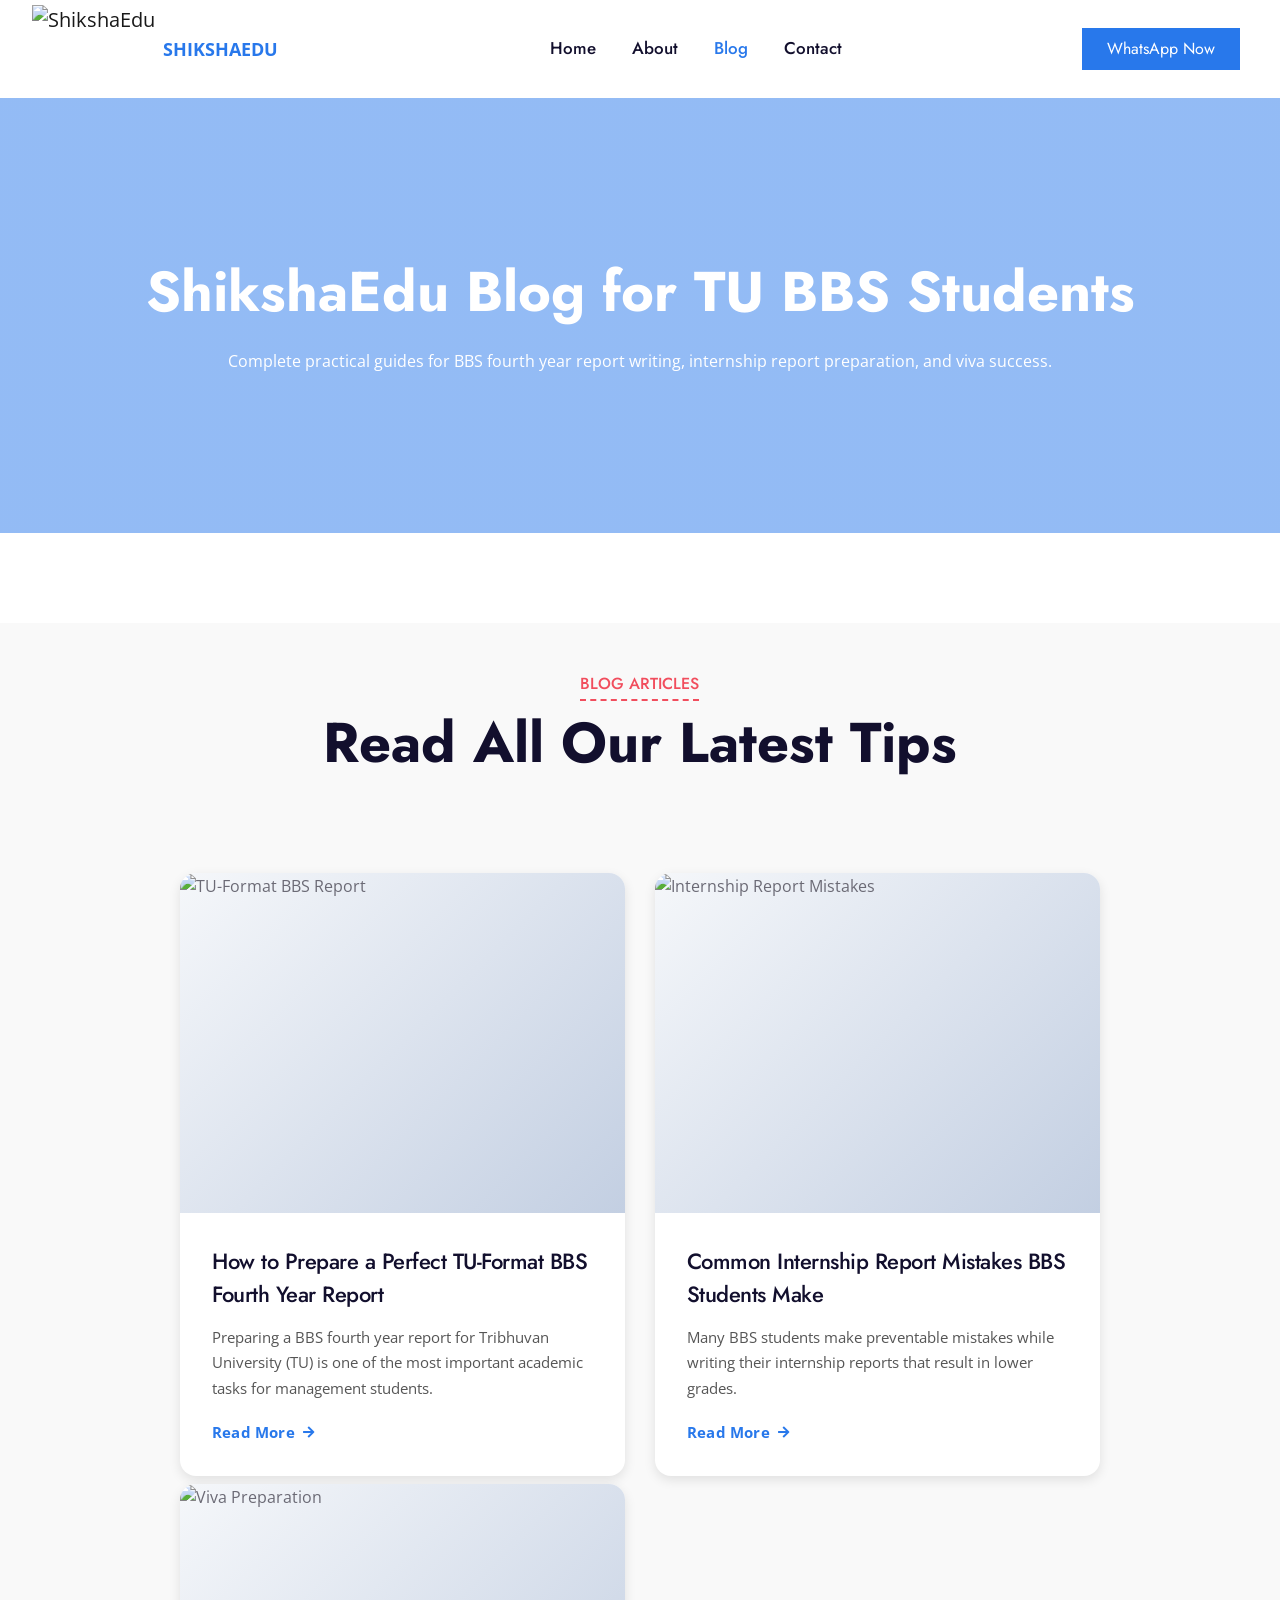
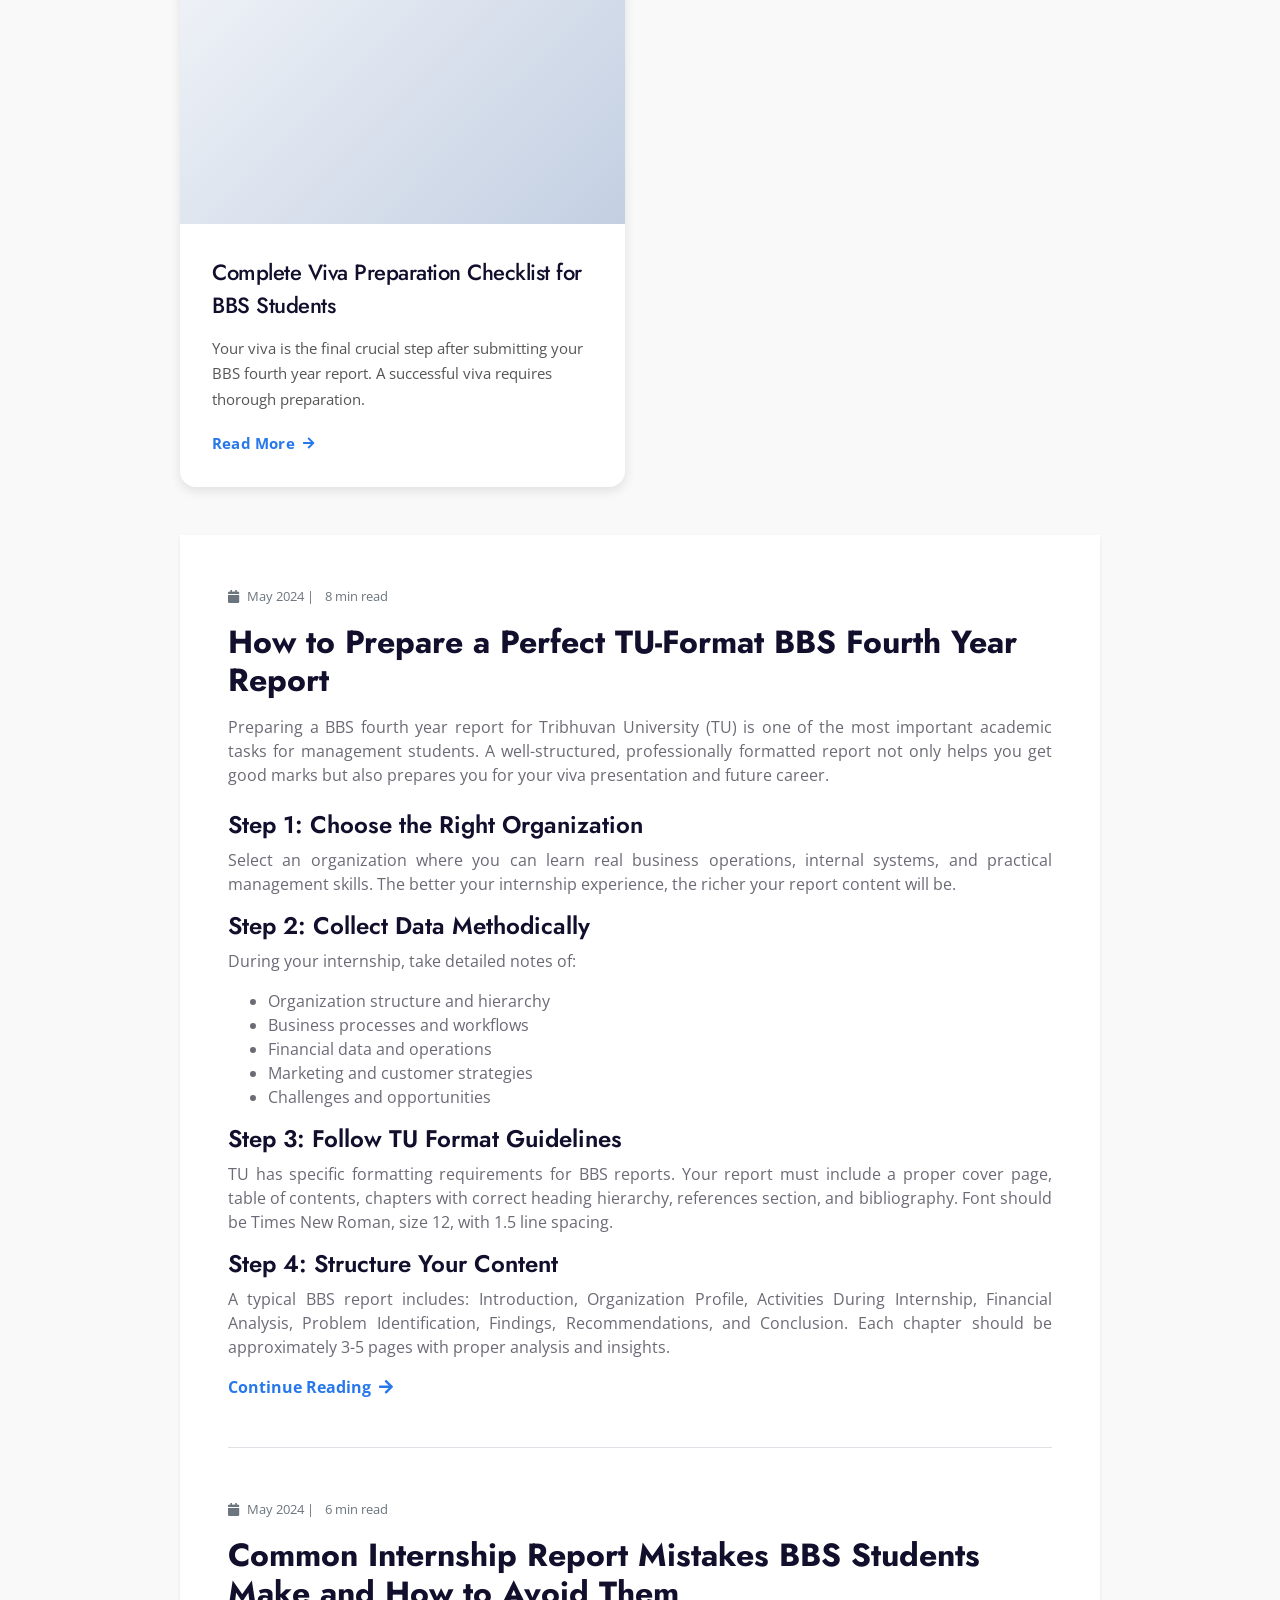
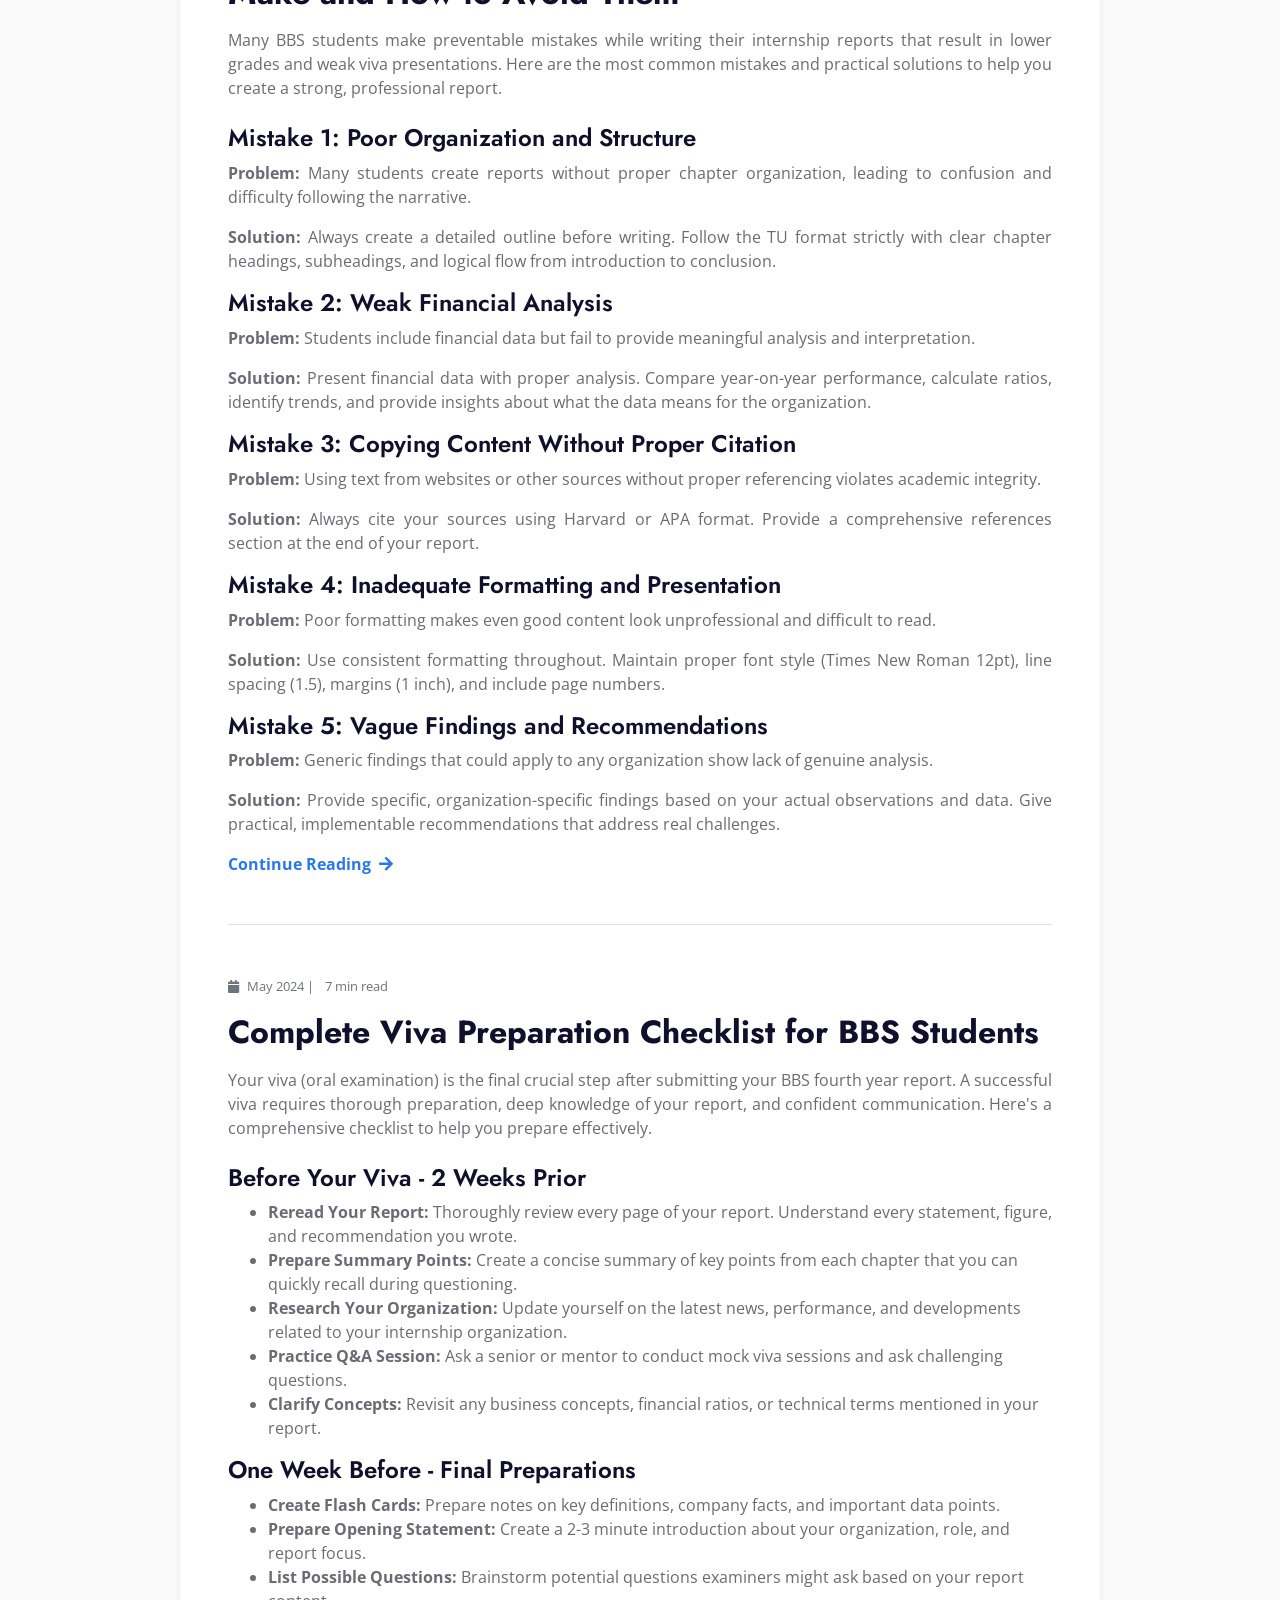
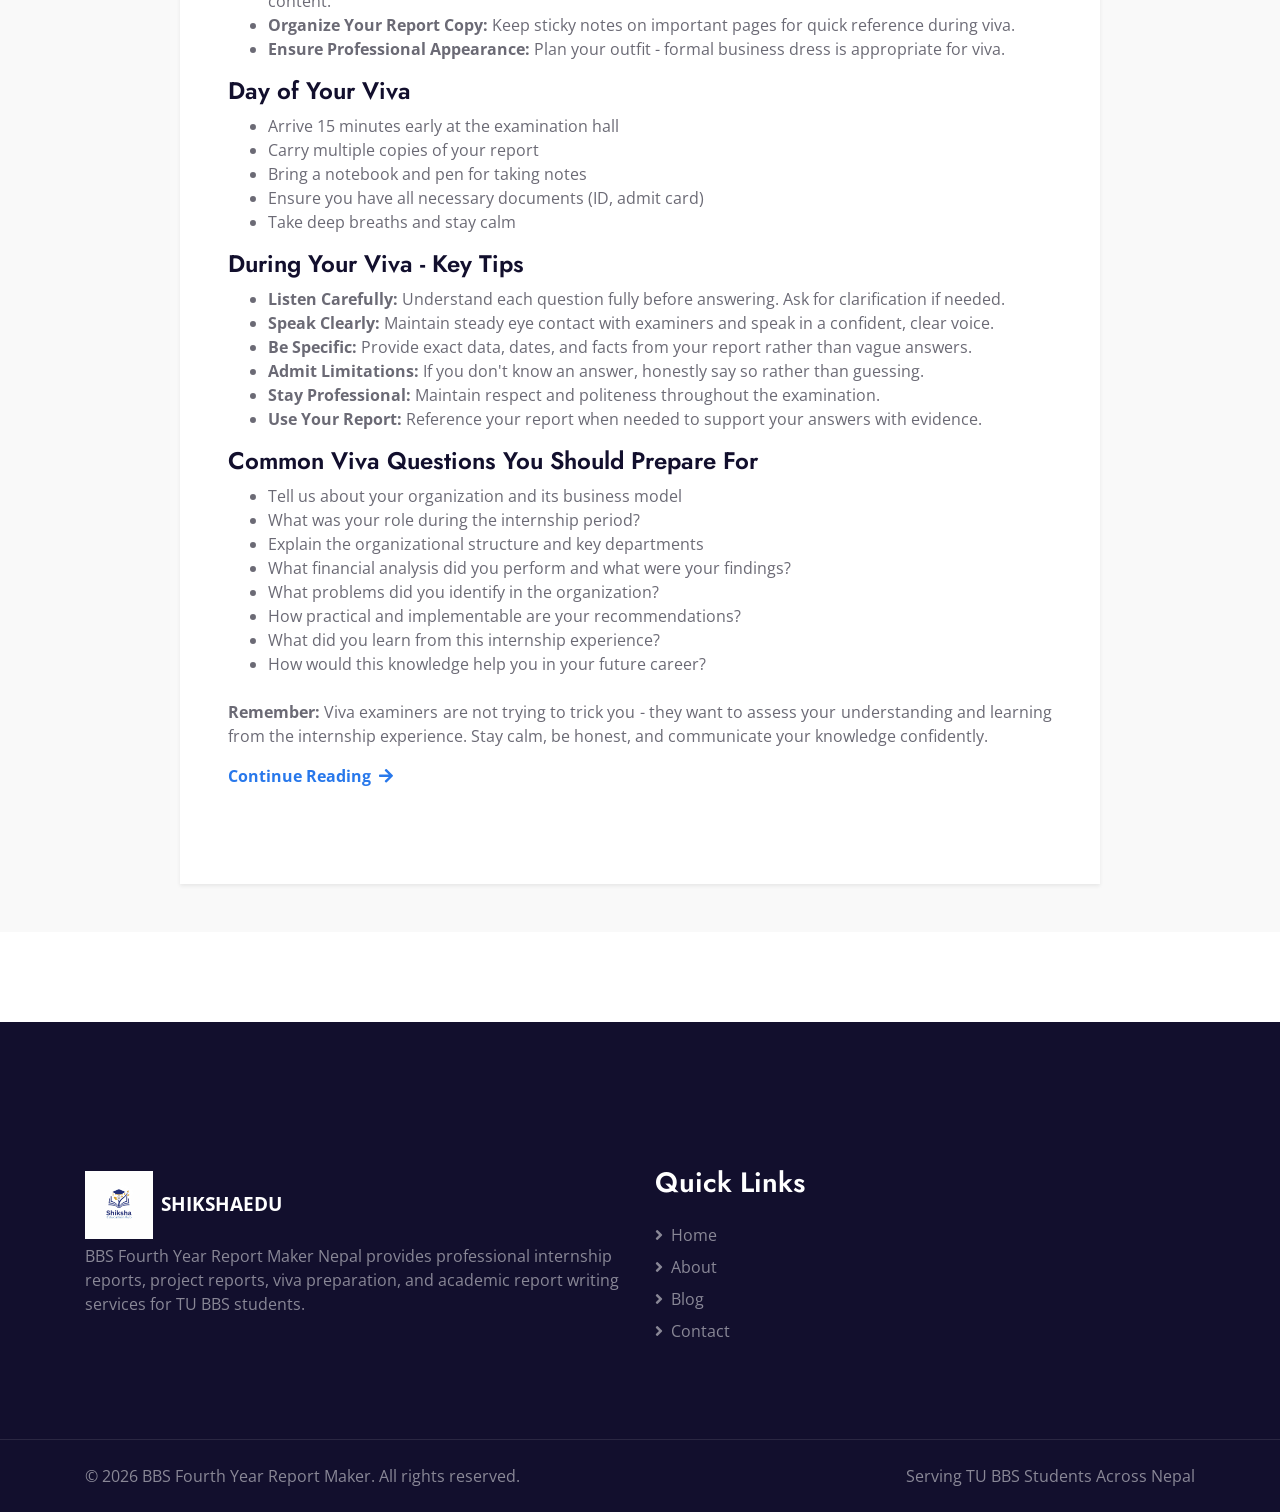
==== blog.html @ a1fc13c3 "first commit" ====
<!DOCTYPE html>
<html lang="en">

<head>
    <meta charset="utf-8">
    <title>Blog - ShikshaEdu BBS Fourth Year Report Maker Nepal</title>
    <meta content="width=device-width, initial-scale=1.0" name="viewport">
    <meta content="BBS blog Nepal, TU BBS report tips, internship report guidance, viva preparation" name="keywords">
    <meta content="Read complete blog guides from ShikshaEdu for TU BBS students: report writing tips, internship report mistakes, and viva preparation checklist." name="description">

    <link href="img/favicon.ico" rel="icon">
    <link rel="preconnect" href="https://fonts.gstatic.com">
    <link href="https://fonts.googleapis.com/css2?family=Jost:wght@500;600;700&family=Open+Sans:wght@400;600&display=swap" rel="stylesheet">
    <link href="https://cdnjs.cloudflare.com/ajax/libs/font-awesome/5.10.0/css/all.min.css" rel="stylesheet">
    <link href="css/style.css" rel="stylesheet">
</head>

<body>
    <div class="container-fluid p-0">
        <nav class="navbar navbar-expand-lg bg-white navbar-light py-0 py-lg-0 px-lg-4">
            <a href="index.html" class="navbar-brand ml-lg-2 d-flex align-items-center">
                <img src="logo.jpeg" alt="ShikshaEdu" style="height:88px;">
                <span class="ml-2 d-none d-sm-inline-block text-uppercase text-primary font-weight-bold" style="font-size:1.15rem;">ShikshaEdu</span>
            </a>
            <button type="button" class="navbar-toggler" data-toggle="collapse" data-target="#navbarCollapse">
                <span class="navbar-toggler-icon"></span>
            </button>
            <div class="collapse navbar-collapse justify-content-between px-lg-3" id="navbarCollapse">
                <div class="navbar-nav mx-auto py-0">
                    <a href="index.html" class="nav-item nav-link">Home</a>
                    <a href="about.html" class="nav-item nav-link">About</a>
                    <a href="blog.html" class="nav-item nav-link active">Blog</a>
                    <a href="contact.html" class="nav-item nav-link">Contact</a>
                </div>
                <a href="https://wa.me/97798xxxxxxxx" class="btn btn-primary py-2 px-4 d-none d-lg-block">WhatsApp Now</a>
            </div>
        </nav>
    </div>

    <div class="jumbotron jumbotron-fluid position-relative overlay-bottom" style="margin-bottom: 90px;">
        <div class="container text-center my-5 py-5">
            <h1 class="text-white display-4 mb-4">ShikshaEdu Blog for TU BBS Students</h1>
            <p class="text-white mb-0">Complete practical guides for BBS fourth year report writing, internship report preparation, and viva success.</p>
        </div>
    </div>

    <!-- Featured Blog Section -->
    
                  

    <!-- Full Blog Articles Section -->
    <div class="container-fluid py-5" style="background-color: #f9f9f9;">
        <div class="container">
            <div class="row mb-5">
                <div class="col-lg-10 mx-auto">
                    <div class="section-title text-center position-relative mb-5">
                        <h6 class="d-inline-block position-relative text-secondary text-uppercase pb-2">Blog Articles</h6>
                        <h1 class="display-4">Read All Our Latest Tips</h1>
                    </div>
                </div>
            </div>

            <!-- Blog Preview Cards Section -->
            <div class="row mb-5">
                <div class="col-lg-10 mx-auto">
                    <div class="row g-4">
                        <div class="col-md-6 col-lg-6">
                            <div class="blog-card">
                                <div class="blog-card-img-wrapper">
                                    <img class="img-fluid" src="img/feature.jpg" alt="TU-Format BBS Report">
                                </div>
                                <div class="blog-card-content">
                                    <h5 class="blog-card-title">How to Prepare a Perfect TU-Format BBS Fourth Year Report</h5>
                                    <p class="blog-card-desc">Preparing a BBS fourth year report for Tribhuvan University (TU) is one of the most important academic tasks for management students.</p>
                                    <a class="blog-card-link" href="#article1">Read More <i class="fa fa-arrow-right"></i></a>
                                </div>
                            </div>
                        </div>
                        <div class="col-md-6 col-lg-6">
                            <div class="blog-card">
                                <div class="blog-card-img-wrapper">
                                    <img class="img-fluid" src="img/about.jpg" alt="Internship Report Mistakes">
                                </div>
                                <div class="blog-card-content">
                                    <h5 class="blog-card-title">Common Internship Report Mistakes BBS Students Make</h5>
                                    <p class="blog-card-desc">Many BBS students make preventable mistakes while writing their internship reports that result in lower grades.</p>
                                    <a class="blog-card-link" href="#article2">Read More <i class="fa fa-arrow-right"></i></a>
                                </div>
                            </div>
                        </div>
                    </div>
                    <div class="row g-4 mt-2">
                        <div class="col-md-6 col-lg-6">
                            <div class="blog-card">
                                <div class="blog-card-img-wrapper">
                                    <img class="img-fluid" src="img/page-header.jpg" alt="Viva Preparation">
                                </div>
                                <div class="blog-card-content">
                                    <h5 class="blog-card-title">Complete Viva Preparation Checklist for BBS Students</h5>
                                    <p class="blog-card-desc">Your viva is the final crucial step after submitting your BBS fourth year report. A successful viva requires thorough preparation.</p>
                                    <a class="blog-card-link" href="#article3">Read More <i class="fa fa-arrow-right"></i></a>
                                </div>
                            </div>
                        </div>
                    </div>
                </div>
            </div>

            <!-- Full Blog Articles Section -->
            <div class="row">
                <div class="col-lg-10 mx-auto">
                    <!-- Blog Block Container -->
                    <div class="bg-white shadow-sm rounded p-5">
                        <!-- Blog Post 1 -->
                        <div class="mb-5 pb-5 border-bottom" id="article1">
                            <article>
                                <div class="mb-3">
                                    <small class="text-muted"><i class="fa fa-calendar mr-2"></i>May 2024 | <i class="fa fa-clock-o mr-2"></i>8 min read</small>
                                </div>
                                <h2 class="mb-3">How to Prepare a Perfect TU-Format BBS Fourth Year Report</h2>
                        <p class="text-justify">Preparing a BBS fourth year report for Tribhuvan University (TU) is one of the most important academic tasks for management students. A well-structured, professionally formatted report not only helps you get good marks but also prepares you for your viva presentation and future career.</p>
                        
                        <h4 class="mt-4 mb-2">Step 1: Choose the Right Organization</h4>
                        <p class="text-justify">Select an organization where you can learn real business operations, internal systems, and practical management skills. The better your internship experience, the richer your report content will be.</p>
                        
                        <h4 class="mb-2">Step 2: Collect Data Methodically</h4>
                        <p class="text-justify">During your internship, take detailed notes of:</p>
                        <ul>
                            <li>Organization structure and hierarchy</li>
                            <li>Business processes and workflows</li>
                            <li>Financial data and operations</li>
                            <li>Marketing and customer strategies</li>
                            <li>Challenges and opportunities</li>
                        </ul>
                        
                        <h4 class="mb-2">Step 3: Follow TU Format Guidelines</h4>
                        <p class="text-justify">TU has specific formatting requirements for BBS reports. Your report must include a proper cover page, table of contents, chapters with correct heading hierarchy, references section, and bibliography. Font should be Times New Roman, size 12, with 1.5 line spacing.</p>
                        
                        <h4 class="mb-2">Step 4: Structure Your Content</h4>
                        <p class="text-justify">A typical BBS report includes: Introduction, Organization Profile, Activities During Internship, Financial Analysis, Problem Identification, Findings, Recommendations, and Conclusion. Each chapter should be approximately 3-5 pages with proper analysis and insights.</p>
                        
                                <a href="#" class="text-primary font-weight-bold">Continue Reading <i class="fa fa-arrow-right ml-1"></i></a>
                            </article>
                        </div>

                        <!-- Blog Post 2 -->
                        <div class="mb-5 pb-5 border-bottom" id="article2">
                            <article>
                                <div class="mb-3">
                            <small class="text-muted"><i class="fa fa-calendar mr-2"></i>May 2024 | <i class="fa fa-clock-o mr-2"></i>6 min read</small>
                        </div>
                        <h2 class="mb-3">Common Internship Report Mistakes BBS Students Make and How to Avoid Them</h2>
                        <p class="text-justify">Many BBS students make preventable mistakes while writing their internship reports that result in lower grades and weak viva presentations. Here are the most common mistakes and practical solutions to help you create a strong, professional report.</p>
                        
                        <h4 class="mt-4 mb-2">Mistake 1: Poor Organization and Structure</h4>
                        <p class="text-justify"><strong>Problem:</strong> Many students create reports without proper chapter organization, leading to confusion and difficulty following the narrative.</p>
                        <p class="text-justify"><strong>Solution:</strong> Always create a detailed outline before writing. Follow the TU format strictly with clear chapter headings, subheadings, and logical flow from introduction to conclusion.</p>
                        
                        <h4 class="mb-2">Mistake 2: Weak Financial Analysis</h4>
                        <p class="text-justify"><strong>Problem:</strong> Students include financial data but fail to provide meaningful analysis and interpretation.</p>
                        <p class="text-justify"><strong>Solution:</strong> Present financial data with proper analysis. Compare year-on-year performance, calculate ratios, identify trends, and provide insights about what the data means for the organization.</p>
                        
                        <h4 class="mb-2">Mistake 3: Copying Content Without Proper Citation</h4>
                        <p class="text-justify"><strong>Problem:</strong> Using text from websites or other sources without proper referencing violates academic integrity.</p>
                        <p class="text-justify"><strong>Solution:</strong> Always cite your sources using Harvard or APA format. Provide a comprehensive references section at the end of your report.</p>
                        
                        <h4 class="mb-2">Mistake 4: Inadequate Formatting and Presentation</h4>
                        <p class="text-justify"><strong>Problem:</strong> Poor formatting makes even good content look unprofessional and difficult to read.</p>
                        <p class="text-justify"><strong>Solution:</strong> Use consistent formatting throughout. Maintain proper font style (Times New Roman 12pt), line spacing (1.5), margins (1 inch), and include page numbers.</p>
                        
                        <h4 class="mb-2">Mistake 5: Vague Findings and Recommendations</h4>
                        <p class="text-justify"><strong>Problem:</strong> Generic findings that could apply to any organization show lack of genuine analysis.</p>
                        <p class="text-justify"><strong>Solution:</strong> Provide specific, organization-specific findings based on your actual observations and data. Give practical, implementable recommendations that address real challenges.</p>
                        
                                <a href="#" class="text-primary font-weight-bold">Continue Reading <i class="fa fa-arrow-right ml-1"></i></a>
                            </article>
                        </div>

                        <!-- Blog Post 3 -->
                        <div class="mb-5" id="article3">
                            <article>
                                <div class="mb-3">
                            <small class="text-muted"><i class="fa fa-calendar mr-2"></i>May 2024 | <i class="fa fa-clock-o mr-2"></i>7 min read</small>
                        </div>
                        <h2 class="mb-3">Complete Viva Preparation Checklist for BBS Students</h2>
                        <p class="text-justify">Your viva (oral examination) is the final crucial step after submitting your BBS fourth year report. A successful viva requires thorough preparation, deep knowledge of your report, and confident communication. Here's a comprehensive checklist to help you prepare effectively.</p>
                        
                        <h4 class="mt-4 mb-2">Before Your Viva - 2 Weeks Prior</h4>
                        <ul>
                            <li><strong>Reread Your Report:</strong> Thoroughly review every page of your report. Understand every statement, figure, and recommendation you wrote.</li>
                            <li><strong>Prepare Summary Points:</strong> Create a concise summary of key points from each chapter that you can quickly recall during questioning.</li>
                            <li><strong>Research Your Organization:</strong> Update yourself on the latest news, performance, and developments related to your internship organization.</li>
                            <li><strong>Practice Q&A Session:</strong> Ask a senior or mentor to conduct mock viva sessions and ask challenging questions.</li>
                            <li><strong>Clarify Concepts:</strong> Revisit any business concepts, financial ratios, or technical terms mentioned in your report.</li>
                        </ul>
                        
                        <h4 class="mb-2">One Week Before - Final Preparations</h4>
                        <ul>
                            <li><strong>Create Flash Cards:</strong> Prepare notes on key definitions, company facts, and important data points.</li>
                            <li><strong>Prepare Opening Statement:</strong> Create a 2-3 minute introduction about your organization, role, and report focus.</li>
                            <li><strong>List Possible Questions:</strong> Brainstorm potential questions examiners might ask based on your report content.</li>
                            <li><strong>Organize Your Report Copy:</strong> Keep sticky notes on important pages for quick reference during viva.</li>
                            <li><strong>Ensure Professional Appearance:</strong> Plan your outfit - formal business dress is appropriate for viva.</li>
                        </ul>
                        
                        <h4 class="mb-2">Day of Your Viva</h4>
                        <ul>
                            <li>Arrive 15 minutes early at the examination hall</li>
                            <li>Carry multiple copies of your report</li>
                            <li>Bring a notebook and pen for taking notes</li>
                            <li>Ensure you have all necessary documents (ID, admit card)</li>
                            <li>Take deep breaths and stay calm</li>
                        </ul>
                        
                        <h4 class="mb-2">During Your Viva - Key Tips</h4>
                        <ul>
                            <li><strong>Listen Carefully:</strong> Understand each question fully before answering. Ask for clarification if needed.</li>
                            <li><strong>Speak Clearly:</strong> Maintain steady eye contact with examiners and speak in a confident, clear voice.</li>
                            <li><strong>Be Specific:</strong> Provide exact data, dates, and facts from your report rather than vague answers.</li>
                            <li><strong>Admit Limitations:</strong> If you don't know an answer, honestly say so rather than guessing.</li>
                            <li><strong>Stay Professional:</strong> Maintain respect and politeness throughout the examination.</li>
                            <li><strong>Use Your Report:</strong> Reference your report when needed to support your answers with evidence.</li>
                        </ul>
                        
                        <h4 class="mb-2">Common Viva Questions You Should Prepare For</h4>
                        <ul>
                            <li>Tell us about your organization and its business model</li>
                            <li>What was your role during the internship period?</li>
                            <li>Explain the organizational structure and key departments</li>
                            <li>What financial analysis did you perform and what were your findings?</li>
                            <li>What problems did you identify in the organization?</li>
                            <li>How practical and implementable are your recommendations?</li>
                            <li>What did you learn from this internship experience?</li>
                            <li>How would this knowledge help you in your future career?</li>
                        </ul>
                        
                        <p class="mt-4 text-justify"><strong>Remember:</strong> Viva examiners are not trying to trick you - they want to assess your understanding and learning from the internship experience. Stay calm, be honest, and communicate your knowledge confidently.</p>
                        
                        <a href="#" class="text-primary font-weight-bold">Continue Reading <i class="fa fa-arrow-right ml-1"></i></a>
                            </article>
                        </div>
                    </div>
                </div>
            </div>
        </div>
    </div>

    <div class="container-fluid position-relative overlay-top bg-dark text-white-50 py-5" style="margin-top: 90px;">
        <div class="container mt-5 pt-5">
            <div class="row">
                <div class="col-md-6 mb-5">
                    <a href="index.html" class="navbar-brand d-flex align-items-center">
                        <img src="img/logo.jpeg" alt="ShikshaEdu" style="height:68px;">
                        <span class="ml-2 text-uppercase text-white font-weight-bold" style="font-size:1.2rem;">ShikshaEdu</span>
                    </a>
                    <p class="m-0">BBS Fourth Year Report Maker Nepal provides professional internship reports, project reports, viva preparation, and academic report writing services for TU BBS students.</p>
                </div>
                <div class="col-md-6 mb-5">
                    <h3 class="text-white mb-4">Quick Links</h3>
                    <div class="d-flex flex-column justify-content-start">
                        <a class="text-white-50 mb-2" href="index.html"><i class="fa fa-angle-right mr-2"></i>Home</a>
                        <a class="text-white-50 mb-2" href="about.html"><i class="fa fa-angle-right mr-2"></i>About</a>
                        <a class="text-white-50 mb-2" href="blog.html"><i class="fa fa-angle-right mr-2"></i>Blog</a>
                        <a class="text-white-50" href="contact.html"><i class="fa fa-angle-right mr-2"></i>Contact</a>
                    </div>
                </div>
            </div>
        </div>
    </div>

    <div class="container-fluid bg-dark text-white-50 border-top py-4" style="border-color: rgba(256, 256, 256, .1) !important;">
        <div class="container">
            <div class="row">
                <div class="col-md-6 text-center text-md-left mb-3 mb-md-0">
                    <p class="m-0">© 2026 BBS Fourth Year Report Maker. All rights reserved.</p>
                </div>
                <div class="col-md-6 text-center text-md-right">
                    <p class="m-0">Serving TU BBS Students Across Nepal</p>
                </div>
            </div>
        </div>
    </div>

    <a href="#" class="btn btn-lg btn-primary rounded-0 btn-lg-square back-to-top"><i class="fa fa-angle-double-up"></i></a>

    <script src="https://code.jquery.com/jquery-3.4.1.min.js"></script>
    <script src="https://stackpath.bootstrapcdn.com/bootstrap/4.4.1/js/bootstrap.bundle.min.js"></script>
    <script src="lib/easing/easing.min.js"></script>
    <script src="lib/waypoints/waypoints.min.js"></script>
    <script src="lib/counterup/counterup.min.js"></script>
    <script src="lib/owlcarousel/owl.carousel.min.js"></script>
    <script src="js/main.js"></script>
</body>

</html>
---- css/style.css ----
:root {
  --blue: #007bff;
  --indigo: #6610f2;
  --purple: #6f42c1;
  --pink: #e83e8c;
  --red: #dc3545;
  --orange: #fd7e14;
  --yellow: #ffc107;
  --green: #28a745;
  --teal: #20c997;
  --cyan: #17a2b8;
  --white: #fff;
  --gray: #6c757d;
  --gray-dark: #343a40;
  --primary: #2878EB;
  --secondary: #F14D5D;
  --success: #28a745;
  --info: #17a2b8;
  --warning: #ffc107;
  --danger: #dc3545;
  --light: #ECF4FF;
  --dark: #120F2D;
  --breakpoint-xs: 0;
  --breakpoint-sm: 576px;
  --breakpoint-md: 768px;
  --breakpoint-lg: 992px;
  --breakpoint-xl: 1200px;
  --font-family-sans-serif: -apple-system, BlinkMacSystemFont, "Segoe UI", Roboto, "Helvetica Neue", Arial, "Noto Sans", sans-serif, "Apple Color Emoji", "Segoe UI Emoji", "Segoe UI Symbol", "Noto Color Emoji";
  --font-family-monospace: SFMono-Regular, Menlo, Monaco, Consolas, "Liberation Mono", "Courier New", monospace;
}

*,
*::before,
*::after {
  box-sizing: border-box;
}

html {
  font-family: sans-serif;
  line-height: 1.15;
  -webkit-text-size-adjust: 100%;
  -webkit-tap-highlight-color: rgba(0, 0, 0, 0);
}

article, aside, figcaption, figure, footer, header, hgroup, main, nav, section {
  display: block;
}

body {
  margin: 0;
  font-family: "Open Sans", sans-serif;
  font-size: 1rem;
  font-weight: 400;
  line-height: 1.5;
  color: #6B6A75;
  text-align: left;
  background-color: #FFFFFF;
}

[tabindex="-1"]:focus:not(:focus-visible) {
  outline: 0 !important;
}

hr {
  box-sizing: content-box;
  height: 0;
  overflow: visible;
}

h1, h2, h3, h4, h5, h6 {
  margin-top: 0;
  margin-bottom: 0.5rem;
}

p {
  margin-top: 0;
  margin-bottom: 1rem;
}

abbr[title],
abbr[data-original-title] {
  text-decoration: underline;
  text-decoration: underline dotted;
  cursor: help;
  border-bottom: 0;
  text-decoration-skip-ink: none;
}

address {
  margin-bottom: 1rem;
  font-style: normal;
  line-height: inherit;
}

ol,
ul,
dl {
  margin-top: 0;
  margin-bottom: 1rem;
}

ol ol,
ul ul,
ol ul,
ul ol {
  margin-bottom: 0;
}

dt {
  font-weight: 700;
}

dd {
  margin-bottom: .5rem;
  margin-left: 0;
}

blockquote {
  margin: 0 0 1rem;
}

b,
strong {
  font-weight: bolder;
}

small {
  font-size: 80%;
}

sub,
sup {
  position: relative;
  font-size: 75%;
  line-height: 0;
  vertical-align: baseline;
}

sub {
  bottom: -.25em;
}

sup {
  top: -.5em;
}

a {
  color: #2878EB;
  text-decoration: none;
  background-color: transparent;
}

a:hover {
  color: #1154b6;
  text-decoration: underline;
}

a:not([href]):not([class]) {
  color: inherit;
  text-decoration: none;
}

a:not([href]):not([class]):hover {
  color: inherit;
  text-decoration: none;
}

pre,
code,
kbd,
samp {
  font-family: SFMono-Regular, Menlo, Monaco, Consolas, "Liberation Mono", "Courier New", monospace;
  font-size: 1em;
}

pre {
  margin-top: 0;
  margin-bottom: 1rem;
  overflow: auto;
  -ms-overflow-style: scrollbar;
}

figure {
  margin: 0 0 1rem;
}

img {
  vertical-align: middle;
  border-style: none;
}

svg {
  overflow: hidden;
  vertical-align: middle;
}

table {
  border-collapse: collapse;
}

caption {
  padding-top: 0.75rem;
  padding-bottom: 0.75rem;
  color: #6c757d;
  text-align: left;
  caption-side: bottom;
}

th {
  text-align: inherit;
  text-align: -webkit-match-parent;
}

label {
  display: inline-block;
  margin-bottom: 0.5rem;
}

button {
  border-radius: 0;
}

button:focus {
  outline: 1px dotted;
  outline: 5px auto -webkit-focus-ring-color;
}

input,
button,
select,
optgroup,
textarea {
  margin: 0;
  font-family: inherit;
  font-size: inherit;
  line-height: inherit;
}

button,
input {
  overflow: visible;
}

button,
select {
  text-transform: none;
}

[role="button"] {
  cursor: pointer;
}

select {
  word-wrap: normal;
}

button,
[type="button"],
[type="reset"],
[type="submit"] {
  -webkit-appearance: button;
}

button:not(:disabled),
[type="button"]:not(:disabled),
[type="reset"]:not(:disabled),
[type="submit"]:not(:disabled) {
  cursor: pointer;
}

button::-moz-focus-inner,
[type="button"]::-moz-focus-inner,
[type="reset"]::-moz-focus-inner,
[type="submit"]::-moz-focus-inner {
  padding: 0;
  border-style: none;
}

input[type="radio"],
input[type="checkbox"] {
  box-sizing: border-box;
  padding: 0;
}

textarea {
  overflow: auto;
  resize: vertical;
}

fieldset {
  min-width: 0;
  padding: 0;
  margin: 0;
  border: 0;
}

legend {
  display: block;
  width: 100%;
  max-width: 100%;
  padding: 0;
  margin-bottom: .5rem;
  font-size: 1.5rem;
  line-height: inherit;
  color: inherit;
  white-space: normal;
}

@media (max-width: 1200px) {
  legend {
    font-size: calc(1.275rem + 0.3vw) ;
  }
}

progress {
  vertical-align: baseline;
}

[type="number"]::-webkit-inner-spin-button,
[type="number"]::-webkit-outer-spin-button {
  height: auto;
}

[type="search"] {
  outline-offset: -2px;
  -webkit-appearance: none;
}

[type="search"]::-webkit-search-decoration {
  -webkit-appearance: none;
}

::-webkit-file-upload-button {
  font: inherit;
  -webkit-appearance: button;
}

output {
  display: inline-block;
}

summary {
  display: list-item;
  cursor: pointer;
}

template {
  display: none;
}

[hidden] {
  display: none !important;
}

h1, h2, h3, h4, h5, h6,
.h1, .h2, .h3, .h4, .h5, .h6 {
  margin-bottom: 0.5rem;
  font-family: "Jost", sans-serif;
  font-weight: 500;
  line-height: 1.2;
  color: #120F2D;
}

h1, .h1 {
  font-size: 2.5rem;
}

@media (max-width: 1200px) {
  h1, .h1 {
    font-size: calc(1.375rem + 1.5vw) ;
  }
}

h2, .h2 {
  font-size: 2rem;
}

@media (max-width: 1200px) {
  h2, .h2 {
    font-size: calc(1.325rem + 0.9vw) ;
  }
}

h3, .h3 {
  font-size: 1.75rem;
}

@media (max-width: 1200px) {
  h3, .h3 {
    font-size: calc(1.3rem + 0.6vw) ;
  }
}

h4, .h4 {
  font-size: 1.5rem;
}

@media (max-width: 1200px) {
  h4, .h4 {
    font-size: calc(1.275rem + 0.3vw) ;
  }
}

h5, .h5 {
  font-size: 1.25rem;
}

h6, .h6 {
  font-size: 1rem;
}

.lead {
  font-size: 1.25rem;
  font-weight: 300;
}

.display-1 {
  font-size: 6rem;
  font-weight: 300;
  line-height: 1.2;
}

@media (max-width: 1200px) {
  .display-1 {
    font-size: calc(1.725rem + 5.7vw) ;
  }
}

.display-2 {
  font-size: 5.5rem;
  font-weight: 300;
  line-height: 1.2;
}

@media (max-width: 1200px) {
  .display-2 {
    font-size: calc(1.675rem + 5.1vw) ;
  }
}

.display-3 {
  font-size: 4.5rem;
  font-weight: 300;
  line-height: 1.2;
}

@media (max-width: 1200px) {
  .display-3 {
    font-size: calc(1.575rem + 3.9vw) ;
  }
}

.display-4 {
  font-size: 3.5rem;
  font-weight: 300;
  line-height: 1.2;
}

@media (max-width: 1200px) {
  .display-4 {
    font-size: calc(1.475rem + 2.7vw) ;
  }
}

hr {
  margin-top: 1rem;
  margin-bottom: 1rem;
  border: 0;
  border-top: 1px solid rgba(0, 0, 0, 0.1);
}

small,
.small {
  font-size: 80%;
  font-weight: 400;
}

mark,
.mark {
  padding: 0.2em;
  background-color: #fcf8e3;
}

.list-unstyled {
  padding-left: 0;
  list-style: none;
}

.list-inline {
  padding-left: 0;
  list-style: none;
}

.list-inline-item {
  display: inline-block;
}

.list-inline-item:not(:last-child) {
  margin-right: 0.5rem;
}

.initialism {
  font-size: 90%;
  text-transform: uppercase;
}

.blockquote {
  margin-bottom: 1rem;
  font-size: 1.25rem;
}

.blockquote-footer {
  display: block;
  font-size: 80%;
  color: #6c757d;
}

.blockquote-footer::before {
  content: "\2014\00A0";
}

.img-fluid {
  max-width: 100%;
  height: auto;
}

.img-thumbnail {
  padding: 0.25rem;
  background-color: #FFFFFF;
  border: 1px solid #dee2e6;
  border-radius: false;
  max-width: 100%;
  height: auto;
}

.figure {
  display: inline-block;
}

.figure-img {
  margin-bottom: 0.5rem;
  line-height: 1;
}

.figure-caption {
  font-size: 90%;
  color: #6c757d;
}

code {
  font-size: 87.5%;
  color: #e83e8c;
  word-wrap: break-word;
}

a > code {
  color: inherit;
}

kbd {
  padding: 0.2rem 0.4rem;
  font-size: 87.5%;
  color: #fff;
  background-color: #212529;
  border-radius: 0.2rem;
}

kbd kbd {
  padding: 0;
  font-size: 100%;
  font-weight: 700;
}

pre {
  display: block;
  font-size: 87.5%;
  color: #212529;
}

pre code {
  font-size: inherit;
  color: inherit;
  word-break: normal;
}

.pre-scrollable {
  max-height: 340px;
  overflow-y: scroll;
}

.container,
.container-fluid,
.container-sm,
.container-md,
.container-lg,
.container-xl {
  width: 100%;
  padding-right: 15px;
  padding-left: 15px;
  margin-right: auto;
  margin-left: auto;
}

@media (min-width: 576px) {
  .container, .container-sm {
    max-width: 540px;
  }
}

@media (min-width: 768px) {
  .container, .container-sm, .container-md {
    max-width: 720px;
  }
}

@media (min-width: 992px) {
  .container, .container-sm, .container-md, .container-lg {
    max-width: 960px;
  }
}

@media (min-width: 1200px) {
  .container, .container-sm, .container-md, .container-lg, .container-xl {
    max-width: 1140px;
  }
}

.row {
  display: flex;
  flex-wrap: wrap;
  margin-right: -15px;
  margin-left: -15px;
}

.no-gutters {
  margin-right: 0;
  margin-left: 0;
}

.no-gutters > .col,
.no-gutters > [class*="col-"] {
  padding-right: 0;
  padding-left: 0;
}

.col-1, .col-2, .col-3, .col-4, .col-5, .col-6, .col-7, .col-8, .col-9, .col-10, .col-11, .col-12, .col,
.col-auto, .col-sm-1, .col-sm-2, .col-sm-3, .col-sm-4, .col-sm-5, .col-sm-6, .col-sm-7, .col-sm-8, .col-sm-9, .col-sm-10, .col-sm-11, .col-sm-12, .col-sm,
.col-sm-auto, .col-md-1, .col-md-2, .col-md-3, .col-md-4, .col-md-5, .col-md-6, .col-md-7, .col-md-8, .col-md-9, .col-md-10, .col-md-11, .col-md-12, .col-md,
.col-md-auto, .col-lg-1, .col-lg-2, .col-lg-3, .col-lg-4, .col-lg-5, .col-lg-6, .col-lg-7, .col-lg-8, .col-lg-9, .col-lg-10, .col-lg-11, .col-lg-12, .col-lg,
.col-lg-auto, .col-xl-1, .col-xl-2, .col-xl-3, .col-xl-4, .col-xl-5, .col-xl-6, .col-xl-7, .col-xl-8, .col-xl-9, .col-xl-10, .col-xl-11, .col-xl-12, .col-xl,
.col-xl-auto {
  position: relative;
  width: 100%;
  padding-right: 15px;
  padding-left: 15px;
}

.col {
  flex-basis: 0;
  flex-grow: 1;
  max-width: 100%;
}

.row-cols-1 > * {
  flex: 0 0 100%;
  max-width: 100%;
}

.row-cols-2 > * {
  flex: 0 0 50%;
  max-width: 50%;
}

.row-cols-3 > * {
  flex: 0 0 33.33333%;
  max-width: 33.33333%;
}

.row-cols-4 > * {
  flex: 0 0 25%;
  max-width: 25%;
}

.row-cols-5 > * {
  flex: 0 0 20%;
  max-width: 20%;
}

.row-cols-6 > * {
  flex: 0 0 16.66667%;
  max-width: 16.66667%;
}

.col-auto {
  flex: 0 0 auto;
  width: auto;
  max-width: 100%;
}

.col-1 {
  flex: 0 0 8.33333%;
  max-width: 8.33333%;
}

.col-2 {
  flex: 0 0 16.66667%;
  max-width: 16.66667%;
}

.col-3 {
  flex: 0 0 25%;
  max-width: 25%;
}

.col-4 {
  flex: 0 0 33.33333%;
  max-width: 33.33333%;
}

.col-5 {
  flex: 0 0 41.66667%;
  max-width: 41.66667%;
}

.col-6 {
  flex: 0 0 50%;
  max-width: 50%;
}

.col-7 {
  flex: 0 0 58.33333%;
  max-width: 58.33333%;
}

.col-8 {
  flex: 0 0 66.66667%;
  max-width: 66.66667%;
}

.col-9 {
  flex: 0 0 75%;
  max-width: 75%;
}

.col-10 {
  flex: 0 0 83.33333%;
  max-width: 83.33333%;
}

.col-11 {
  flex: 0 0 91.66667%;
  max-width: 91.66667%;
}

.col-12 {
  flex: 0 0 100%;
  max-width: 100%;
}

.order-first {
  order: -1;
}

.order-last {
  order: 13;
}

.order-0 {
  order: 0;
}

.order-1 {
  order: 1;
}

.order-2 {
  order: 2;
}

.order-3 {
  order: 3;
}

.order-4 {
  order: 4;
}

.order-5 {
  order: 5;
}

.order-6 {
  order: 6;
}

.order-7 {
  order: 7;
}

.order-8 {
  order: 8;
}

.order-9 {
  order: 9;
}

.order-10 {
  order: 10;
}

.order-11 {
  order: 11;
}

.order-12 {
  order: 12;
}

.offset-1 {
  margin-left: 8.33333%;
}

.offset-2 {
  margin-left: 16.66667%;
}

.offset-3 {
  margin-left: 25%;
}

.offset-4 {
  margin-left: 33.33333%;
}

.offset-5 {
  margin-left: 41.66667%;
}

.offset-6 {
  margin-left: 50%;
}

.offset-7 {
  margin-left: 58.33333%;
}

.offset-8 {
  margin-left: 66.66667%;
}

.offset-9 {
  margin-left: 75%;
}

.offset-10 {
  margin-left: 83.33333%;
}

.offset-11 {
  margin-left: 91.66667%;
}

@media (min-width: 576px) {
  .col-sm {
    flex-basis: 0;
    flex-grow: 1;
    max-width: 100%;
  }
  .row-cols-sm-1 > * {
    flex: 0 0 100%;
    max-width: 100%;
  }
  .row-cols-sm-2 > * {
    flex: 0 0 50%;
    max-width: 50%;
  }
  .row-cols-sm-3 > * {
    flex: 0 0 33.33333%;
    max-width: 33.33333%;
  }
  .row-cols-sm-4 > * {
    flex: 0 0 25%;
    max-width: 25%;
  }
  .row-cols-sm-5 > * {
    flex: 0 0 20%;
    max-width: 20%;
  }
  .row-cols-sm-6 > * {
    flex: 0 0 16.66667%;
    max-width: 16.66667%;
  }
  .col-sm-auto {
    flex: 0 0 auto;
    width: auto;
    max-width: 100%;
  }
  .col-sm-1 {
    flex: 0 0 8.33333%;
    max-width: 8.33333%;
  }
  .col-sm-2 {
    flex: 0 0 16.66667%;
    max-width: 16.66667%;
  }
  .col-sm-3 {
    flex: 0 0 25%;
    max-width: 25%;
  }
  .col-sm-4 {
    flex: 0 0 33.33333%;
    max-width: 33.33333%;
  }
  .col-sm-5 {
    flex: 0 0 41.66667%;
    max-width: 41.66667%;
  }
  .col-sm-6 {
    flex: 0 0 50%;
    max-width: 50%;
  }
  .col-sm-7 {
    flex: 0 0 58.33333%;
    max-width: 58.33333%;
  }
  .col-sm-8 {
    flex: 0 0 66.66667%;
    max-width: 66.66667%;
  }
  .col-sm-9 {
    flex: 0 0 75%;
    max-width: 75%;
  }
  .col-sm-10 {
    flex: 0 0 83.33333%;
    max-width: 83.33333%;
  }
  .col-sm-11 {
    flex: 0 0 91.66667%;
    max-width: 91.66667%;
  }
  .col-sm-12 {
    flex: 0 0 100%;
    max-width: 100%;
  }
  .order-sm-first {
    order: -1;
  }
  .order-sm-last {
    order: 13;
  }
  .order-sm-0 {
    order: 0;
  }
  .order-sm-1 {
    order: 1;
  }
  .order-sm-2 {
    order: 2;
  }
  .order-sm-3 {
    order: 3;
  }
  .order-sm-4 {
    order: 4;
  }
  .order-sm-5 {
    order: 5;
  }
  .order-sm-6 {
    order: 6;
  }
  .order-sm-7 {
    order: 7;
  }
  .order-sm-8 {
    order: 8;
  }
  .order-sm-9 {
    order: 9;
  }
  .order-sm-10 {
    order: 10;
  }
  .order-sm-11 {
    order: 11;
  }
  .order-sm-12 {
    order: 12;
  }
  .offset-sm-0 {
    margin-left: 0;
  }
  .offset-sm-1 {
    margin-left: 8.33333%;
  }
  .offset-sm-2 {
    margin-left: 16.66667%;
  }
  .offset-sm-3 {
    margin-left: 25%;
  }
  .offset-sm-4 {
    margin-left: 33.33333%;
  }
  .offset-sm-5 {
    margin-left: 41.66667%;
  }
  .offset-sm-6 {
    margin-left: 50%;
  }
  .offset-sm-7 {
    margin-left: 58.33333%;
  }
  .offset-sm-8 {
    margin-left: 66.66667%;
  }
  .offset-sm-9 {
    margin-left: 75%;
  }
  .offset-sm-10 {
    margin-left: 83.33333%;
  }
  .offset-sm-11 {
    margin-left: 91.66667%;
  }
}

@media (min-width: 768px) {
  .col-md {
    flex-basis: 0;
    flex-grow: 1;
    max-width: 100%;
  }
  .row-cols-md-1 > * {
    flex: 0 0 100%;
    max-width: 100%;
  }
  .row-cols-md-2 > * {
    flex: 0 0 50%;
    max-width: 50%;
  }
  .row-cols-md-3 > * {
    flex: 0 0 33.33333%;
    max-width: 33.33333%;
  }
  .row-cols-md-4 > * {
    flex: 0 0 25%;
    max-width: 25%;
  }
  .row-cols-md-5 > * {
    flex: 0 0 20%;
    max-width: 20%;
  }
  .row-cols-md-6 > * {
    flex: 0 0 16.66667%;
    max-width: 16.66667%;
  }
  .col-md-auto {
    flex: 0 0 auto;
    width: auto;
    max-width: 100%;
  }
  .col-md-1 {
    flex: 0 0 8.33333%;
    max-width: 8.33333%;
  }
  .col-md-2 {
    flex: 0 0 16.66667%;
    max-width: 16.66667%;
  }
  .col-md-3 {
    flex: 0 0 25%;
    max-width: 25%;
  }
  .col-md-4 {
    flex: 0 0 33.33333%;
    max-width: 33.33333%;
  }
  .col-md-5 {
    flex: 0 0 41.66667%;
    max-width: 41.66667%;
  }
  .col-md-6 {
    flex: 0 0 50%;
    max-width: 50%;
  }
  .col-md-7 {
    flex: 0 0 58.33333%;
    max-width: 58.33333%;
  }
  .col-md-8 {
    flex: 0 0 66.66667%;
    max-width: 66.66667%;
  }
  .col-md-9 {
    flex: 0 0 75%;
    max-width: 75%;
  }
  .col-md-10 {
    flex: 0 0 83.33333%;
    max-width: 83.33333%;
  }
  .col-md-11 {
    flex: 0 0 91.66667%;
    max-width: 91.66667%;
  }
  .col-md-12 {
    flex: 0 0 100%;
    max-width: 100%;
  }
  .order-md-first {
    order: -1;
  }
  .order-md-last {
    order: 13;
  }
  .order-md-0 {
    order: 0;
  }
  .order-md-1 {
    order: 1;
  }
  .order-md-2 {
    order: 2;
  }
  .order-md-3 {
    order: 3;
  }
  .order-md-4 {
    order: 4;
  }
  .order-md-5 {
    order: 5;
  }
  .order-md-6 {
    order: 6;
  }
  .order-md-7 {
    order: 7;
  }
  .order-md-8 {
    order: 8;
  }
  .order-md-9 {
    order: 9;
  }
  .order-md-10 {
    order: 10;
  }
  .order-md-11 {
    order: 11;
  }
  .order-md-12 {
    order: 12;
  }
  .offset-md-0 {
    margin-left: 0;
  }
  .offset-md-1 {
    margin-left: 8.33333%;
  }
  .offset-md-2 {
    margin-left: 16.66667%;
  }
  .offset-md-3 {
    margin-left: 25%;
  }
  .offset-md-4 {
    margin-left: 33.33333%;
  }
  .offset-md-5 {
    margin-left: 41.66667%;
  }
  .offset-md-6 {
    margin-left: 50%;
  }
  .offset-md-7 {
    margin-left: 58.33333%;
  }
  .offset-md-8 {
    margin-left: 66.66667%;
  }
  .offset-md-9 {
    margin-left: 75%;
  }
  .offset-md-10 {
    margin-left: 83.33333%;
  }
  .offset-md-11 {
    margin-left: 91.66667%;
  }
}

@media (min-width: 992px) {
  .col-lg {
    flex-basis: 0;
    flex-grow: 1;
    max-width: 100%;
  }
  .row-cols-lg-1 > * {
    flex: 0 0 100%;
    max-width: 100%;
  }
  .row-cols-lg-2 > * {
    flex: 0 0 50%;
    max-width: 50%;
  }
  .row-cols-lg-3 > * {
    flex: 0 0 33.33333%;
    max-width: 33.33333%;
  }
  .row-cols-lg-4 > * {
    flex: 0 0 25%;
    max-width: 25%;
  }
  .row-cols-lg-5 > * {
    flex: 0 0 20%;
    max-width: 20%;
  }
  .row-cols-lg-6 > * {
    flex: 0 0 16.66667%;
    max-width: 16.66667%;
  }
  .col-lg-auto {
    flex: 0 0 auto;
    width: auto;
    max-width: 100%;
  }
  .col-lg-1 {
    flex: 0 0 8.33333%;
    max-width: 8.33333%;
  }
  .col-lg-2 {
    flex: 0 0 16.66667%;
    max-width: 16.66667%;
  }
  .col-lg-3 {
    flex: 0 0 25%;
    max-width: 25%;
  }
  .col-lg-4 {
    flex: 0 0 33.33333%;
    max-width: 33.33333%;
  }
  .col-lg-5 {
    flex: 0 0 41.66667%;
    max-width: 41.66667%;
  }
  .col-lg-6 {
    flex: 0 0 50%;
    max-width: 50%;
  }
  .col-lg-7 {
    flex: 0 0 58.33333%;
    max-width: 58.33333%;
  }
  .col-lg-8 {
    flex: 0 0 66.66667%;
    max-width: 66.66667%;
  }
  .col-lg-9 {
    flex: 0 0 75%;
    max-width: 75%;
  }
  .col-lg-10 {
    flex: 0 0 83.33333%;
    max-width: 83.33333%;
  }
  .col-lg-11 {
    flex: 0 0 91.66667%;
    max-width: 91.66667%;
  }
  .col-lg-12 {
    flex: 0 0 100%;
    max-width: 100%;
  }
  .order-lg-first {
    order: -1;
  }
  .order-lg-last {
    order: 13;
  }
  .order-lg-0 {
    order: 0;
  }
  .order-lg-1 {
    order: 1;
  }
  .order-lg-2 {
    order: 2;
  }
  .order-lg-3 {
    order: 3;
  }
  .order-lg-4 {
    order: 4;
  }
  .order-lg-5 {
    order: 5;
  }
  .order-lg-6 {
    order: 6;
  }
  .order-lg-7 {
    order: 7;
  }
  .order-lg-8 {
    order: 8;
  }
  .order-lg-9 {
    order: 9;
  }
  .order-lg-10 {
    order: 10;
  }
  .order-lg-11 {
    order: 11;
  }
  .order-lg-12 {
    order: 12;
  }
  .offset-lg-0 {
    margin-left: 0;
  }
  .offset-lg-1 {
    margin-left: 8.33333%;
  }
  .offset-lg-2 {
    margin-left: 16.66667%;
  }
  .offset-lg-3 {
    margin-left: 25%;
  }
  .offset-lg-4 {
    margin-left: 33.33333%;
  }
  .offset-lg-5 {
    margin-left: 41.66667%;
  }
  .offset-lg-6 {
    margin-left: 50%;
  }
  .offset-lg-7 {
    margin-left: 58.33333%;
  }
  .offset-lg-8 {
    margin-left: 66.66667%;
  }
  .offset-lg-9 {
    margin-left: 75%;
  }
  .offset-lg-10 {
    margin-left: 83.33333%;
  }
  .offset-lg-11 {
    margin-left: 91.66667%;
  }
}

@media (min-width: 1200px) {
  .col-xl {
    flex-basis: 0;
    flex-grow: 1;
    max-width: 100%;
  }
  .row-cols-xl-1 > * {
    flex: 0 0 100%;
    max-width: 100%;
  }
  .row-cols-xl-2 > * {
    flex: 0 0 50%;
    max-width: 50%;
  }
  .row-cols-xl-3 > * {
    flex: 0 0 33.33333%;
    max-width: 33.33333%;
  }
  .row-cols-xl-4 > * {
    flex: 0 0 25%;
    max-width: 25%;
  }
  .row-cols-xl-5 > * {
    flex: 0 0 20%;
    max-width: 20%;
  }
  .row-cols-xl-6 > * {
    flex: 0 0 16.66667%;
    max-width: 16.66667%;
  }
  .col-xl-auto {
    flex: 0 0 auto;
    width: auto;
    max-width: 100%;
  }
  .col-xl-1 {
    flex: 0 0 8.33333%;
    max-width: 8.33333%;
  }
  .col-xl-2 {
    flex: 0 0 16.66667%;
    max-width: 16.66667%;
  }
  .col-xl-3 {
    flex: 0 0 25%;
    max-width: 25%;
  }
  .col-xl-4 {
    flex: 0 0 33.33333%;
    max-width: 33.33333%;
  }
  .col-xl-5 {
    flex: 0 0 41.66667%;
    max-width: 41.66667%;
  }
  .col-xl-6 {
    flex: 0 0 50%;
    max-width: 50%;
  }
  .col-xl-7 {
    flex: 0 0 58.33333%;
    max-width: 58.33333%;
  }
  .col-xl-8 {
    flex: 0 0 66.66667%;
    max-width: 66.66667%;
  }
  .col-xl-9 {
    flex: 0 0 75%;
    max-width: 75%;
  }
  .col-xl-10 {
    flex: 0 0 83.33333%;
    max-width: 83.33333%;
  }
  .col-xl-11 {
    flex: 0 0 91.66667%;
    max-width: 91.66667%;
  }
  .col-xl-12 {
    flex: 0 0 100%;
    max-width: 100%;
  }
  .order-xl-first {
    order: -1;
  }
  .order-xl-last {
    order: 13;
  }
  .order-xl-0 {
    order: 0;
  }
  .order-xl-1 {
    order: 1;
  }
  .order-xl-2 {
    order: 2;
  }
  .order-xl-3 {
    order: 3;
  }
  .order-xl-4 {
    order: 4;
  }
  .order-xl-5 {
    order: 5;
  }
  .order-xl-6 {
    order: 6;
  }
  .order-xl-7 {
    order: 7;
  }
  .order-xl-8 {
    order: 8;
  }
  .order-xl-9 {
    order: 9;
  }
  .order-xl-10 {
    order: 10;
  }
  .order-xl-11 {
    order: 11;
  }
  .order-xl-12 {
    order: 12;
  }
  .offset-xl-0 {
    margin-left: 0;
  }
  .offset-xl-1 {
    margin-left: 8.33333%;
  }
  .offset-xl-2 {
    margin-left: 16.66667%;
  }
  .offset-xl-3 {
    margin-left: 25%;
  }
  .offset-xl-4 {
    margin-left: 33.33333%;
  }
  .offset-xl-5 {
    margin-left: 41.66667%;
  }
  .offset-xl-6 {
    margin-left: 50%;
  }
  .offset-xl-7 {
    margin-left: 58.33333%;
  }
  .offset-xl-8 {
    margin-left: 66.66667%;
  }
  .offset-xl-9 {
    margin-left: 75%;
  }
  .offset-xl-10 {
    margin-left: 83.33333%;
  }
  .offset-xl-11 {
    margin-left: 91.66667%;
  }
}

.table {
  width: 100%;
  margin-bottom: 1rem;
  color: #6B6A75;
}

.table th,
.table td {
  padding: 0.75rem;
  vertical-align: top;
  border-top: 1px solid #dee2e6;
}

.table thead th {
  vertical-align: bottom;
  border-bottom: 2px solid #dee2e6;
}

.table tbody + tbody {
  border-top: 2px solid #dee2e6;
}

.table-sm th,
.table-sm td {
  padding: 0.3rem;
}

.table-bordered {
  border: 1px solid #dee2e6;
}

.table-bordered th,
.table-bordered td {
  border: 1px solid #dee2e6;
}

.table-bordered thead th,
.table-bordered thead td {
  border-bottom-width: 2px;
}

.table-borderless th,
.table-borderless td,
.table-borderless thead th,
.table-borderless tbody + tbody {
  border: 0;
}

.table-striped tbody tr:nth-of-type(odd) {
  background-color: rgba(0, 0, 0, 0.05);
}

.table-hover tbody tr:hover {
  color: #6B6A75;
  background-color: rgba(0, 0, 0, 0.075);
}

.table-primary,
.table-primary > th,
.table-primary > td {
  background-color: #c3d9f9;
}

.table-primary th,
.table-primary td,
.table-primary thead th,
.table-primary tbody + tbody {
  border-color: #8fb9f5;
}

.table-hover .table-primary:hover {
  background-color: #accaf7;
}

.table-hover .table-primary:hover > td,
.table-hover .table-primary:hover > th {
  background-color: #accaf7;
}

.table-secondary,
.table-secondary > th,
.table-secondary > td {
  background-color: #fbcdd2;
}

.table-secondary th,
.table-secondary td,
.table-secondary thead th,
.table-secondary tbody + tbody {
  border-color: #f8a2ab;
}

.table-hover .table-secondary:hover {
  background-color: #f9b5bd;
}

.table-hover .table-secondary:hover > td,
.table-hover .table-secondary:hover > th {
  background-color: #f9b5bd;
}

.table-success,
.table-success > th,
.table-success > td {
  background-color: #c3e6cb;
}

.table-success th,
.table-success td,
.table-success thead th,
.table-success tbody + tbody {
  border-color: #8fd19e;
}

.table-hover .table-success:hover {
  background-color: #b1dfbb;
}

.table-hover .table-success:hover > td,
.table-hover .table-success:hover > th {
  background-color: #b1dfbb;
}

.table-info,
.table-info > th,
.table-info > td {
  background-color: #bee5eb;
}

.table-info th,
.table-info td,
.table-info thead th,
.table-info tbody + tbody {
  border-color: #86cfda;
}

.table-hover .table-info:hover {
  background-color: #abdde5;
}

.table-hover .table-info:hover > td,
.table-hover .table-info:hover > th {
  background-color: #abdde5;
}

.table-warning,
.table-warning > th,
.table-warning > td {
  background-color: #ffeeba;
}

.table-warning th,
.table-warning td,
.table-warning thead th,
.table-warning tbody + tbody {
  border-color: #ffdf7e;
}

.table-hover .table-warning:hover {
  background-color: #ffe8a1;
}

.table-hover .table-warning:hover > td,
.table-hover .table-warning:hover > th {
  background-color: #ffe8a1;
}

.table-danger,
.table-danger > th,
.table-danger > td {
  background-color: #f5c6cb;
}

.table-danger th,
.table-danger td,
.table-danger thead th,
.table-danger tbody + tbody {
  border-color: #ed969e;
}

.table-hover .table-danger:hover {
  background-color: #f1b0b7;
}

.table-hover .table-danger:hover > td,
.table-hover .table-danger:hover > th {
  background-color: #f1b0b7;
}

.table-light,
.table-light > th,
.table-light > td {
  background-color: #fafcff;
}

.table-light th,
.table-light td,
.table-light thead th,
.table-light tbody + tbody {
  border-color: #f5f9ff;
}

.table-hover .table-light:hover {
  background-color: #e1edff;
}

.table-hover .table-light:hover > td,
.table-hover .table-light:hover > th {
  background-color: #e1edff;
}

.table-dark,
.table-dark > th,
.table-dark > td {
  background-color: #bdbcc4;
}

.table-dark th,
.table-dark td,
.table-dark thead th,
.table-dark tbody + tbody {
  border-color: #848292;
}

.table-hover .table-dark:hover {
  background-color: #b0aeb8;
}

.table-hover .table-dark:hover > td,
.table-hover .table-dark:hover > th {
  background-color: #b0aeb8;
}

.table-active,
.table-active > th,
.table-active > td {
  background-color: rgba(0, 0, 0, 0.075);
}

.table-hover .table-active:hover {
  background-color: rgba(0, 0, 0, 0.075);
}

.table-hover .table-active:hover > td,
.table-hover .table-active:hover > th {
  background-color: rgba(0, 0, 0, 0.075);
}

.table .thead-dark th {
  color: #fff;
  background-color: #343a40;
  border-color: #454d55;
}

.table .thead-light th {
  color: #495057;
  background-color: #e9ecef;
  border-color: #dee2e6;
}

.table-dark {
  color: #fff;
  background-color: #343a40;
}

.table-dark th,
.table-dark td,
.table-dark thead th {
  border-color: #454d55;
}

.table-dark.table-bordered {
  border: 0;
}

.table-dark.table-striped tbody tr:nth-of-type(odd) {
  background-color: rgba(255, 255, 255, 0.05);
}

.table-dark.table-hover tbody tr:hover {
  color: #fff;
  background-color: rgba(255, 255, 255, 0.075);
}

@media (max-width: 575.98px) {
  .table-responsive-sm {
    display: block;
    width: 100%;
    overflow-x: auto;
    -webkit-overflow-scrolling: touch;
  }
  .table-responsive-sm > .table-bordered {
    border: 0;
  }
}

@media (max-width: 767.98px) {
  .table-responsive-md {
    display: block;
    width: 100%;
    overflow-x: auto;
    -webkit-overflow-scrolling: touch;
  }
  .table-responsive-md > .table-bordered {
    border: 0;
  }
}

@media (max-width: 991.98px) {
  .table-responsive-lg {
    display: block;
    width: 100%;
    overflow-x: auto;
    -webkit-overflow-scrolling: touch;
  }
  .table-responsive-lg > .table-bordered {
    border: 0;
  }
}

@media (max-width: 1199.98px) {
  .table-responsive-xl {
    display: block;
    width: 100%;
    overflow-x: auto;
    -webkit-overflow-scrolling: touch;
  }
  .table-responsive-xl > .table-bordered {
    border: 0;
  }
}

.table-responsive {
  display: block;
  width: 100%;
  overflow-x: auto;
  -webkit-overflow-scrolling: touch;
}

.table-responsive > .table-bordered {
  border: 0;
}

.form-control {
  display: block;
  width: 100%;
  height: calc(1.5em + 0.75rem + 2px);
  padding: 0.375rem 0.75rem;
  font-size: 1rem;
  font-weight: 400;
  line-height: 1.5;
  color: #495057;
  background-color: #fff;
  background-clip: padding-box;
  border: 1px solid #ced4da;
  border-radius: false;
  transition: border-color 0.15s ease-in-out, box-shadow 0.15s ease-in-out;
}

@media (prefers-reduced-motion: reduce) {
  .form-control {
    transition: none;
  }
}

.form-control::-ms-expand {
  background-color: transparent;
  border: 0;
}

.form-control:-moz-focusring {
  color: transparent;
  text-shadow: 0 0 0 #495057;
}

.form-control:focus {
  color: #495057;
  background-color: #fff;
  border-color: #9dc1f6;
  outline: 0;
  box-shadow: 0 0 0 0.2rem rgba(40, 120, 235, 0.25);
}

.form-control::placeholder {
  color: #6c757d;
  opacity: 1;
}

.form-control:disabled, .form-control[readonly] {
  background-color: #e9ecef;
  opacity: 1;
}

input[type="date"].form-control,
input[type="time"].form-control,
input[type="datetime-local"].form-control,
input[type="month"].form-control {
  appearance: none;
}

select.form-control:focus::-ms-value {
  color: #495057;
  background-color: #fff;
}

.form-control-file,
.form-control-range {
  display: block;
  width: 100%;
}

.col-form-label {
  padding-top: calc(0.375rem + 1px);
  padding-bottom: calc(0.375rem + 1px);
  margin-bottom: 0;
  font-size: inherit;
  line-height: 1.5;
}

.col-form-label-lg {
  padding-top: calc(0.5rem + 1px);
  padding-bottom: calc(0.5rem + 1px);
  font-size: 1.25rem;
  line-height: 1.5;
}

.col-form-label-sm {
  padding-top: calc(0.25rem + 1px);
  padding-bottom: calc(0.25rem + 1px);
  font-size: 0.875rem;
  line-height: 1.5;
}

.form-control-plaintext {
  display: block;
  width: 100%;
  padding: 0.375rem 0;
  margin-bottom: 0;
  font-size: 1rem;
  line-height: 1.5;
  color: #6B6A75;
  background-color: transparent;
  border: solid transparent;
  border-width: 1px 0;
}

.form-control-plaintext.form-control-sm, .form-control-plaintext.form-control-lg {
  padding-right: 0;
  padding-left: 0;
}

.form-control-sm {
  height: calc(1.5em + 0.5rem + 2px);
  padding: 0.25rem 0.5rem;
  font-size: 0.875rem;
  line-height: 1.5;
  border-radius: 0.2rem;
}

.form-control-lg {
  height: calc(1.5em + 1rem + 2px);
  padding: 0.5rem 1rem;
  font-size: 1.25rem;
  line-height: 1.5;
  border-radius: 0.3rem;
}

select.form-control[size], select.form-control[multiple] {
  height: auto;
}

textarea.form-control {
  height: auto;
}

.form-group {
  margin-bottom: 1rem;
}

.form-text {
  display: block;
  margin-top: 0.25rem;
}

.form-row {
  display: flex;
  flex-wrap: wrap;
  margin-right: -5px;
  margin-left: -5px;
}

.form-row > .col,
.form-row > [class*="col-"] {
  padding-right: 5px;
  padding-left: 5px;
}

.form-check {
  position: relative;
  display: block;
  padding-left: 1.25rem;
}

.form-check-input {
  position: absolute;
  margin-top: 0.3rem;
  margin-left: -1.25rem;
}

.form-check-input[disabled] ~ .form-check-label,
.form-check-input:disabled ~ .form-check-label {
  color: #6c757d;
}

.form-check-label {
  margin-bottom: 0;
}

.form-check-inline {
  display: inline-flex;
  align-items: center;
  padding-left: 0;
  margin-right: 0.75rem;
}

.form-check-inline .form-check-input {
  position: static;
  margin-top: 0;
  margin-right: 0.3125rem;
  margin-left: 0;
}

.valid-feedback {
  display: none;
  width: 100%;
  margin-top: 0.25rem;
  font-size: 80%;
  color: #28a745;
}

.valid-tooltip {
  position: absolute;
  top: 100%;
  left: 0;
  z-index: 5;
  display: none;
  max-width: 100%;
  padding: 0.25rem 0.5rem;
  margin-top: .1rem;
  font-size: 0.875rem;
  line-height: 1.5;
  color: #fff;
  background-color: rgba(40, 167, 69, 0.9);
  border-radius: false;
}

.was-validated :valid ~ .valid-feedback,
.was-validated :valid ~ .valid-tooltip,
.is-valid ~ .valid-feedback,
.is-valid ~ .valid-tooltip {
  display: block;
}

.was-validated .form-control:valid, .form-control.is-valid {
  border-color: #28a745;
  padding-right: calc(1.5em + 0.75rem);
  background-image: url("data:image/svg+xml,%3csvg xmlns='http://www.w3.org/2000/svg' width='8' height='8' viewBox='0 0 8 8'%3e%3cpath fill='%2328a745' d='M2.3 6.73L.6 4.53c-.4-1.04.46-1.4 1.1-.8l1.1 1.4 3.4-3.8c.6-.63 1.6-.27 1.2.7l-4 4.6c-.43.5-.8.4-1.1.1z'/%3e%3c/svg%3e");
  background-repeat: no-repeat;
  background-position: right calc(0.375em + 0.1875rem) center;
  background-size: calc(0.75em + 0.375rem) calc(0.75em + 0.375rem);
}

.was-validated .form-control:valid:focus, .form-control.is-valid:focus {
  border-color: #28a745;
  box-shadow: 0 0 0 0.2rem rgba(40, 167, 69, 0.25);
}

.was-validated textarea.form-control:valid, textarea.form-control.is-valid {
  padding-right: calc(1.5em + 0.75rem);
  background-position: top calc(0.375em + 0.1875rem) right calc(0.375em + 0.1875rem);
}

.was-validated .custom-select:valid, .custom-select.is-valid {
  border-color: #28a745;
  padding-right: calc(0.75em + 2.3125rem);
  background: url("data:image/svg+xml,%3csvg xmlns='http://www.w3.org/2000/svg' width='4' height='5' viewBox='0 0 4 5'%3e%3cpath fill='%23343a40' d='M2 0L0 2h4zm0 5L0 3h4z'/%3e%3c/svg%3e") no-repeat right 0.75rem center/8px 10px, url("data:image/svg+xml,%3csvg xmlns='http://www.w3.org/2000/svg' width='8' height='8' viewBox='0 0 8 8'%3e%3cpath fill='%2328a745' d='M2.3 6.73L.6 4.53c-.4-1.04.46-1.4 1.1-.8l1.1 1.4 3.4-3.8c.6-.63 1.6-.27 1.2.7l-4 4.6c-.43.5-.8.4-1.1.1z'/%3e%3c/svg%3e") #fff no-repeat center right 1.75rem/calc(0.75em + 0.375rem) calc(0.75em + 0.375rem);
}

.was-validated .custom-select:valid:focus, .custom-select.is-valid:focus {
  border-color: #28a745;
  box-shadow: 0 0 0 0.2rem rgba(40, 167, 69, 0.25);
}

.was-validated .form-check-input:valid ~ .form-check-label, .form-check-input.is-valid ~ .form-check-label {
  color: #28a745;
}

.was-validated .form-check-input:valid ~ .valid-feedback,
.was-validated .form-check-input:valid ~ .valid-tooltip, .form-check-input.is-valid ~ .valid-feedback,
.form-check-input.is-valid ~ .valid-tooltip {
  display: block;
}

.was-validated .custom-control-input:valid ~ .custom-control-label, .custom-control-input.is-valid ~ .custom-control-label {
  color: #28a745;
}

.was-validated .custom-control-input:valid ~ .custom-control-label::before, .custom-control-input.is-valid ~ .custom-control-label::before {
  border-color: #28a745;
}

.was-validated .custom-control-input:valid:checked ~ .custom-control-label::before, .custom-control-input.is-valid:checked ~ .custom-control-label::before {
  border-color: #34ce57;
  background-color: #34ce57;
}

.was-validated .custom-control-input:valid:focus ~ .custom-control-label::before, .custom-control-input.is-valid:focus ~ .custom-control-label::before {
  box-shadow: 0 0 0 0.2rem rgba(40, 167, 69, 0.25);
}

.was-validated .custom-control-input:valid:focus:not(:checked) ~ .custom-control-label::before, .custom-control-input.is-valid:focus:not(:checked) ~ .custom-control-label::before {
  border-color: #28a745;
}

.was-validated .custom-file-input:valid ~ .custom-file-label, .custom-file-input.is-valid ~ .custom-file-label {
  border-color: #28a745;
}

.was-validated .custom-file-input:valid:focus ~ .custom-file-label, .custom-file-input.is-valid:focus ~ .custom-file-label {
  border-color: #28a745;
  box-shadow: 0 0 0 0.2rem rgba(40, 167, 69, 0.25);
}

.invalid-feedback {
  display: none;
  width: 100%;
  margin-top: 0.25rem;
  font-size: 80%;
  color: #dc3545;
}

.invalid-tooltip {
  position: absolute;
  top: 100%;
  left: 0;
  z-index: 5;
  display: none;
  max-width: 100%;
  padding: 0.25rem 0.5rem;
  margin-top: .1rem;
  font-size: 0.875rem;
  line-height: 1.5;
  color: #fff;
  background-color: rgba(220, 53, 69, 0.9);
  border-radius: false;
}

.was-validated :invalid ~ .invalid-feedback,
.was-validated :invalid ~ .invalid-tooltip,
.is-invalid ~ .invalid-feedback,
.is-invalid ~ .invalid-tooltip {
  display: block;
}

.was-validated .form-control:invalid, .form-control.is-invalid {
  border-color: #dc3545;
  padding-right: calc(1.5em + 0.75rem);
  background-image: url("data:image/svg+xml,%3csvg xmlns='http://www.w3.org/2000/svg' width='12' height='12' fill='none' stroke='%23dc3545' viewBox='0 0 12 12'%3e%3ccircle cx='6' cy='6' r='4.5'/%3e%3cpath stroke-linejoin='round' d='M5.8 3.6h.4L6 6.5z'/%3e%3ccircle cx='6' cy='8.2' r='.6' fill='%23dc3545' stroke='none'/%3e%3c/svg%3e");
  background-repeat: no-repeat;
  background-position: right calc(0.375em + 0.1875rem) center;
  background-size: calc(0.75em + 0.375rem) calc(0.75em + 0.375rem);
}

.was-validated .form-control:invalid:focus, .form-control.is-invalid:focus {
  border-color: #dc3545;
  box-shadow: 0 0 0 0.2rem rgba(220, 53, 69, 0.25);
}

.was-validated textarea.form-control:invalid, textarea.form-control.is-invalid {
  padding-right: calc(1.5em + 0.75rem);
  background-position: top calc(0.375em + 0.1875rem) right calc(0.375em + 0.1875rem);
}

.was-validated .custom-select:invalid, .custom-select.is-invalid {
  border-color: #dc3545;
  padding-right: calc(0.75em + 2.3125rem);
  background: url("data:image/svg+xml,%3csvg xmlns='http://www.w3.org/2000/svg' width='4' height='5' viewBox='0 0 4 5'%3e%3cpath fill='%23343a40' d='M2 0L0 2h4zm0 5L0 3h4z'/%3e%3c/svg%3e") no-repeat right 0.75rem center/8px 10px, url("data:image/svg+xml,%3csvg xmlns='http://www.w3.org/2000/svg' width='12' height='12' fill='none' stroke='%23dc3545' viewBox='0 0 12 12'%3e%3ccircle cx='6' cy='6' r='4.5'/%3e%3cpath stroke-linejoin='round' d='M5.8 3.6h.4L6 6.5z'/%3e%3ccircle cx='6' cy='8.2' r='.6' fill='%23dc3545' stroke='none'/%3e%3c/svg%3e") #fff no-repeat center right 1.75rem/calc(0.75em + 0.375rem) calc(0.75em + 0.375rem);
}

.was-validated .custom-select:invalid:focus, .custom-select.is-invalid:focus {
  border-color: #dc3545;
  box-shadow: 0 0 0 0.2rem rgba(220, 53, 69, 0.25);
}

.was-validated .form-check-input:invalid ~ .form-check-label, .form-check-input.is-invalid ~ .form-check-label {
  color: #dc3545;
}

.was-validated .form-check-input:invalid ~ .invalid-feedback,
.was-validated .form-check-input:invalid ~ .invalid-tooltip, .form-check-input.is-invalid ~ .invalid-feedback,
.form-check-input.is-invalid ~ .invalid-tooltip {
  display: block;
}

.was-validated .custom-control-input:invalid ~ .custom-control-label, .custom-control-input.is-invalid ~ .custom-control-label {
  color: #dc3545;
}

.was-validated .custom-control-input:invalid ~ .custom-control-label::before, .custom-control-input.is-invalid ~ .custom-control-label::before {
  border-color: #dc3545;
}

.was-validated .custom-control-input:invalid:checked ~ .custom-control-label::before, .custom-control-input.is-invalid:checked ~ .custom-control-label::before {
  border-color: #e4606d;
  background-color: #e4606d;
}

.was-validated .custom-control-input:invalid:focus ~ .custom-control-label::before, .custom-control-input.is-invalid:focus ~ .custom-control-label::before {
  box-shadow: 0 0 0 0.2rem rgba(220, 53, 69, 0.25);
}

.was-validated .custom-control-input:invalid:focus:not(:checked) ~ .custom-control-label::before, .custom-control-input.is-invalid:focus:not(:checked) ~ .custom-control-label::before {
  border-color: #dc3545;
}

.was-validated .custom-file-input:invalid ~ .custom-file-label, .custom-file-input.is-invalid ~ .custom-file-label {
  border-color: #dc3545;
}

.was-validated .custom-file-input:invalid:focus ~ .custom-file-label, .custom-file-input.is-invalid:focus ~ .custom-file-label {
  border-color: #dc3545;
  box-shadow: 0 0 0 0.2rem rgba(220, 53, 69, 0.25);
}

.form-inline {
  display: flex;
  flex-flow: row wrap;
  align-items: center;
}

.form-inline .form-check {
  width: 100%;
}

@media (min-width: 576px) {
  .form-inline label {
    display: flex;
    align-items: center;
    justify-content: center;
    margin-bottom: 0;
  }
  .form-inline .form-group {
    display: flex;
    flex: 0 0 auto;
    flex-flow: row wrap;
    align-items: center;
    margin-bottom: 0;
  }
  .form-inline .form-control {
    display: inline-block;
    width: auto;
    vertical-align: middle;
  }
  .form-inline .form-control-plaintext {
    display: inline-block;
  }
  .form-inline .input-group,
  .form-inline .custom-select {
    width: auto;
  }
  .form-inline .form-check {
    display: flex;
    align-items: center;
    justify-content: center;
    width: auto;
    padding-left: 0;
  }
  .form-inline .form-check-input {
    position: relative;
    flex-shrink: 0;
    margin-top: 0;
    margin-right: 0.25rem;
    margin-left: 0;
  }
  .form-inline .custom-control {
    align-items: center;
    justify-content: center;
  }
  .form-inline .custom-control-label {
    margin-bottom: 0;
  }
}

.btn {
  display: inline-block;
  font-weight: 400;
  color: #6B6A75;
  text-align: center;
  vertical-align: middle;
  user-select: none;
  background-color: transparent;
  border: 1px solid transparent;
  padding: 0.375rem 0.75rem;
  font-size: 1rem;
  line-height: 1.5;
  border-radius: false;
  transition: color 0.15s ease-in-out, background-color 0.15s ease-in-out, border-color 0.15s ease-in-out, box-shadow 0.15s ease-in-out;
}

@media (prefers-reduced-motion: reduce) {
  .btn {
    transition: none;
  }
}

.btn:hover {
  color: #6B6A75;
  text-decoration: none;
}

.btn:focus, .btn.focus {
  outline: 0;
  box-shadow: 0 0 0 0.2rem rgba(40, 120, 235, 0.25);
}

.btn.disabled, .btn:disabled {
  opacity: 0.65;
}

.btn:not(:disabled):not(.disabled) {
  cursor: pointer;
}

a.btn.disabled,
fieldset:disabled a.btn {
  pointer-events: none;
}

.btn-primary {
  color: #fff;
  background-color: #2878EB;
  border-color: #2878EB;
}

.btn-primary:hover {
  color: #fff;
  background-color: #1465d9;
  border-color: #135fcd;
}

.btn-primary:focus, .btn-primary.focus {
  color: #fff;
  background-color: #1465d9;
  border-color: #135fcd;
  box-shadow: 0 0 0 0.2rem rgba(72, 140, 238, 0.5);
}

.btn-primary.disabled, .btn-primary:disabled {
  color: #fff;
  background-color: #2878EB;
  border-color: #2878EB;
}

.btn-primary:not(:disabled):not(.disabled):active, .btn-primary:not(:disabled):not(.disabled).active,
.show > .btn-primary.dropdown-toggle {
  color: #fff;
  background-color: #135fcd;
  border-color: #125ac1;
}

.btn-primary:not(:disabled):not(.disabled):active:focus, .btn-primary:not(:disabled):not(.disabled).active:focus,
.show > .btn-primary.dropdown-toggle:focus {
  box-shadow: 0 0 0 0.2rem rgba(72, 140, 238, 0.5);
}

.btn-secondary {
  color: #fff;
  background-color: #F14D5D;
  border-color: #F14D5D;
}

.btn-secondary:hover {
  color: #fff;
  background-color: #ee2a3d;
  border-color: #ed1e32;
}

.btn-secondary:focus, .btn-secondary.focus {
  color: #fff;
  background-color: #ee2a3d;
  border-color: #ed1e32;
  box-shadow: 0 0 0 0.2rem rgba(243, 104, 117, 0.5);
}

.btn-secondary.disabled, .btn-secondary:disabled {
  color: #fff;
  background-color: #F14D5D;
  border-color: #F14D5D;
}

.btn-secondary:not(:disabled):not(.disabled):active, .btn-secondary:not(:disabled):not(.disabled).active,
.show > .btn-secondary.dropdown-toggle {
  color: #fff;
  background-color: #ed1e32;
  border-color: #ec1328;
}

.btn-secondary:not(:disabled):not(.disabled):active:focus, .btn-secondary:not(:disabled):not(.disabled).active:focus,
.show > .btn-secondary.dropdown-toggle:focus {
  box-shadow: 0 0 0 0.2rem rgba(243, 104, 117, 0.5);
}

.btn-success {
  color: #fff;
  background-color: #28a745;
  border-color: #28a745;
}

.btn-success:hover {
  color: #fff;
  background-color: #218838;
  border-color: #1e7e34;
}

.btn-success:focus, .btn-success.focus {
  color: #fff;
  background-color: #218838;
  border-color: #1e7e34;
  box-shadow: 0 0 0 0.2rem rgba(72, 180, 97, 0.5);
}

.btn-success.disabled, .btn-success:disabled {
  color: #fff;
  background-color: #28a745;
  border-color: #28a745;
}

.btn-success:not(:disabled):not(.disabled):active, .btn-success:not(:disabled):not(.disabled).active,
.show > .btn-success.dropdown-toggle {
  color: #fff;
  background-color: #1e7e34;
  border-color: #1c7430;
}

.btn-success:not(:disabled):not(.disabled):active:focus, .btn-success:not(:disabled):not(.disabled).active:focus,
.show > .btn-success.dropdown-toggle:focus {
  box-shadow: 0 0 0 0.2rem rgba(72, 180, 97, 0.5);
}

.btn-info {
  color: #fff;
  background-color: #17a2b8;
  border-color: #17a2b8;
}

.btn-info:hover {
  color: #fff;
  background-color: #138496;
  border-color: #117a8b;
}

.btn-info:focus, .btn-info.focus {
  color: #fff;
  background-color: #138496;
  border-color: #117a8b;
  box-shadow: 0 0 0 0.2rem rgba(58, 176, 195, 0.5);
}

.btn-info.disabled, .btn-info:disabled {
  color: #fff;
  background-color: #17a2b8;
  border-color: #17a2b8;
}

.btn-info:not(:disabled):not(.disabled):active, .btn-info:not(:disabled):not(.disabled).active,
.show > .btn-info.dropdown-toggle {
  color: #fff;
  background-color: #117a8b;
  border-color: #10707f;
}

.btn-info:not(:disabled):not(.disabled):active:focus, .btn-info:not(:disabled):not(.disabled).active:focus,
.show > .btn-info.dropdown-toggle:focus {
  box-shadow: 0 0 0 0.2rem rgba(58, 176, 195, 0.5);
}

.btn-warning {
  color: #212529;
  background-color: #ffc107;
  border-color: #ffc107;
}

.btn-warning:hover {
  color: #212529;
  background-color: #e0a800;
  border-color: #d39e00;
}

.btn-warning:focus, .btn-warning.focus {
  color: #212529;
  background-color: #e0a800;
  border-color: #d39e00;
  box-shadow: 0 0 0 0.2rem rgba(222, 170, 12, 0.5);
}

.btn-warning.disabled, .btn-warning:disabled {
  color: #212529;
  background-color: #ffc107;
  border-color: #ffc107;
}

.btn-warning:not(:disabled):not(.disabled):active, .btn-warning:not(:disabled):not(.disabled).active,
.show > .btn-warning.dropdown-toggle {
  color: #212529;
  background-color: #d39e00;
  border-color: #c69500;
}

.btn-warning:not(:disabled):not(.disabled):active:focus, .btn-warning:not(:disabled):not(.disabled).active:focus,
.show > .btn-warning.dropdown-toggle:focus {
  box-shadow: 0 0 0 0.2rem rgba(222, 170, 12, 0.5);
}

.btn-danger {
  color: #fff;
  background-color: #dc3545;
  border-color: #dc3545;
}

.btn-danger:hover {
  color: #fff;
  background-color: #c82333;
  border-color: #bd2130;
}

.btn-danger:focus, .btn-danger.focus {
  color: #fff;
  background-color: #c82333;
  border-color: #bd2130;
  box-shadow: 0 0 0 0.2rem rgba(225, 83, 97, 0.5);
}

.btn-danger.disabled, .btn-danger:disabled {
  color: #fff;
  background-color: #dc3545;
  border-color: #dc3545;
}

.btn-danger:not(:disabled):not(.disabled):active, .btn-danger:not(:disabled):not(.disabled).active,
.show > .btn-danger.dropdown-toggle {
  color: #fff;
  background-color: #bd2130;
  border-color: #b21f2d;
}

.btn-danger:not(:disabled):not(.disabled):active:focus, .btn-danger:not(:disabled):not(.disabled).active:focus,
.show > .btn-danger.dropdown-toggle:focus {
  box-shadow: 0 0 0 0.2rem rgba(225, 83, 97, 0.5);
}

.btn-light {
  color: #212529;
  background-color: #ECF4FF;
  border-color: #ECF4FF;
}

.btn-light:hover {
  color: #212529;
  background-color: #c6deff;
  border-color: #b9d6ff;
}

.btn-light:focus, .btn-light.focus {
  color: #212529;
  background-color: #c6deff;
  border-color: #b9d6ff;
  box-shadow: 0 0 0 0.2rem rgba(206, 213, 223, 0.5);
}

.btn-light.disabled, .btn-light:disabled {
  color: #212529;
  background-color: #ECF4FF;
  border-color: #ECF4FF;
}

.btn-light:not(:disabled):not(.disabled):active, .btn-light:not(:disabled):not(.disabled).active,
.show > .btn-light.dropdown-toggle {
  color: #212529;
  background-color: #b9d6ff;
  border-color: #accfff;
}

.btn-light:not(:disabled):not(.disabled):active:focus, .btn-light:not(:disabled):not(.disabled).active:focus,
.show > .btn-light.dropdown-toggle:focus {
  box-shadow: 0 0 0 0.2rem rgba(206, 213, 223, 0.5);
}

.btn-dark {
  color: #fff;
  background-color: #120F2D;
  border-color: #120F2D;
}

.btn-dark:hover {
  color: #fff;
  background-color: #070510;
  border-color: #030207;
}

.btn-dark:focus, .btn-dark.focus {
  color: #fff;
  background-color: #070510;
  border-color: #030207;
  box-shadow: 0 0 0 0.2rem rgba(54, 51, 77, 0.5);
}

.btn-dark.disabled, .btn-dark:disabled {
  color: #fff;
  background-color: #120F2D;
  border-color: #120F2D;
}

.btn-dark:not(:disabled):not(.disabled):active, .btn-dark:not(:disabled):not(.disabled).active,
.show > .btn-dark.dropdown-toggle {
  color: #fff;
  background-color: #030207;
  border-color: black;
}

.btn-dark:not(:disabled):not(.disabled):active:focus, .btn-dark:not(:disabled):not(.disabled).active:focus,
.show > .btn-dark.dropdown-toggle:focus {
  box-shadow: 0 0 0 0.2rem rgba(54, 51, 77, 0.5);
}

.btn-outline-primary {
  color: #2878EB;
  border-color: #2878EB;
}

.btn-outline-primary:hover {
  color: #fff;
  background-color: #2878EB;
  border-color: #2878EB;
}

.btn-outline-primary:focus, .btn-outline-primary.focus {
  box-shadow: 0 0 0 0.2rem rgba(40, 120, 235, 0.5);
}

.btn-outline-primary.disabled, .btn-outline-primary:disabled {
  color: #2878EB;
  background-color: transparent;
}

.btn-outline-primary:not(:disabled):not(.disabled):active, .btn-outline-primary:not(:disabled):not(.disabled).active,
.show > .btn-outline-primary.dropdown-toggle {
  color: #fff;
  background-color: #2878EB;
  border-color: #2878EB;
}

.btn-outline-primary:not(:disabled):not(.disabled):active:focus, .btn-outline-primary:not(:disabled):not(.disabled).active:focus,
.show > .btn-outline-primary.dropdown-toggle:focus {
  box-shadow: 0 0 0 0.2rem rgba(40, 120, 235, 0.5);
}

.btn-outline-secondary {
  color: #F14D5D;
  border-color: #F14D5D;
}

.btn-outline-secondary:hover {
  color: #fff;
  background-color: #F14D5D;
  border-color: #F14D5D;
}

.btn-outline-secondary:focus, .btn-outline-secondary.focus {
  box-shadow: 0 0 0 0.2rem rgba(241, 77, 93, 0.5);
}

.btn-outline-secondary.disabled, .btn-outline-secondary:disabled {
  color: #F14D5D;
  background-color: transparent;
}

.btn-outline-secondary:not(:disabled):not(.disabled):active, .btn-outline-secondary:not(:disabled):not(.disabled).active,
.show > .btn-outline-secondary.dropdown-toggle {
  color: #fff;
  background-color: #F14D5D;
  border-color: #F14D5D;
}

.btn-outline-secondary:not(:disabled):not(.disabled):active:focus, .btn-outline-secondary:not(:disabled):not(.disabled).active:focus,
.show > .btn-outline-secondary.dropdown-toggle:focus {
  box-shadow: 0 0 0 0.2rem rgba(241, 77, 93, 0.5);
}

.btn-outline-success {
  color: #28a745;
  border-color: #28a745;
}

.btn-outline-success:hover {
  color: #fff;
  background-color: #28a745;
  border-color: #28a745;
}

.btn-outline-success:focus, .btn-outline-success.focus {
  box-shadow: 0 0 0 0.2rem rgba(40, 167, 69, 0.5);
}

.btn-outline-success.disabled, .btn-outline-success:disabled {
  color: #28a745;
  background-color: transparent;
}

.btn-outline-success:not(:disabled):not(.disabled):active, .btn-outline-success:not(:disabled):not(.disabled).active,
.show > .btn-outline-success.dropdown-toggle {
  color: #fff;
  background-color: #28a745;
  border-color: #28a745;
}

.btn-outline-success:not(:disabled):not(.disabled):active:focus, .btn-outline-success:not(:disabled):not(.disabled).active:focus,
.show > .btn-outline-success.dropdown-toggle:focus {
  box-shadow: 0 0 0 0.2rem rgba(40, 167, 69, 0.5);
}

.btn-outline-info {
  color: #17a2b8;
  border-color: #17a2b8;
}

.btn-outline-info:hover {
  color: #fff;
  background-color: #17a2b8;
  border-color: #17a2b8;
}

.btn-outline-info:focus, .btn-outline-info.focus {
  box-shadow: 0 0 0 0.2rem rgba(23, 162, 184, 0.5);
}

.btn-outline-info.disabled, .btn-outline-info:disabled {
  color: #17a2b8;
  background-color: transparent;
}

.btn-outline-info:not(:disabled):not(.disabled):active, .btn-outline-info:not(:disabled):not(.disabled).active,
.show > .btn-outline-info.dropdown-toggle {
  color: #fff;
  background-color: #17a2b8;
  border-color: #17a2b8;
}

.btn-outline-info:not(:disabled):not(.disabled):active:focus, .btn-outline-info:not(:disabled):not(.disabled).active:focus,
.show > .btn-outline-info.dropdown-toggle:focus {
  box-shadow: 0 0 0 0.2rem rgba(23, 162, 184, 0.5);
}

.btn-outline-warning {
  color: #ffc107;
  border-color: #ffc107;
}

.btn-outline-warning:hover {
  color: #212529;
  background-color: #ffc107;
  border-color: #ffc107;
}

.btn-outline-warning:focus, .btn-outline-warning.focus {
  box-shadow: 0 0 0 0.2rem rgba(255, 193, 7, 0.5);
}

.btn-outline-warning.disabled, .btn-outline-warning:disabled {
  color: #ffc107;
  background-color: transparent;
}

.btn-outline-warning:not(:disabled):not(.disabled):active, .btn-outline-warning:not(:disabled):not(.disabled).active,
.show > .btn-outline-warning.dropdown-toggle {
  color: #212529;
  background-color: #ffc107;
  border-color: #ffc107;
}

.btn-outline-warning:not(:disabled):not(.disabled):active:focus, .btn-outline-warning:not(:disabled):not(.disabled).active:focus,
.show > .btn-outline-warning.dropdown-toggle:focus {
  box-shadow: 0 0 0 0.2rem rgba(255, 193, 7, 0.5);
}

.btn-outline-danger {
  color: #dc3545;
  border-color: #dc3545;
}

.btn-outline-danger:hover {
  color: #fff;
  background-color: #dc3545;
  border-color: #dc3545;
}

.btn-outline-danger:focus, .btn-outline-danger.focus {
  box-shadow: 0 0 0 0.2rem rgba(220, 53, 69, 0.5);
}

.btn-outline-danger.disabled, .btn-outline-danger:disabled {
  color: #dc3545;
  background-color: transparent;
}

.btn-outline-danger:not(:disabled):not(.disabled):active, .btn-outline-danger:not(:disabled):not(.disabled).active,
.show > .btn-outline-danger.dropdown-toggle {
  color: #fff;
  background-color: #dc3545;
  border-color: #dc3545;
}

.btn-outline-danger:not(:disabled):not(.disabled):active:focus, .btn-outline-danger:not(:disabled):not(.disabled).active:focus,
.show > .btn-outline-danger.dropdown-toggle:focus {
  box-shadow: 0 0 0 0.2rem rgba(220, 53, 69, 0.5);
}

.btn-outline-light {
  color: #ECF4FF;
  border-color: #ECF4FF;
}

.btn-outline-light:hover {
  color: #212529;
  background-color: #ECF4FF;
  border-color: #ECF4FF;
}

.btn-outline-light:focus, .btn-outline-light.focus {
  box-shadow: 0 0 0 0.2rem rgba(236, 244, 255, 0.5);
}

.btn-outline-light.disabled, .btn-outline-light:disabled {
  color: #ECF4FF;
  background-color: transparent;
}

.btn-outline-light:not(:disabled):not(.disabled):active, .btn-outline-light:not(:disabled):not(.disabled).active,
.show > .btn-outline-light.dropdown-toggle {
  color: #212529;
  background-color: #ECF4FF;
  border-color: #ECF4FF;
}

.btn-outline-light:not(:disabled):not(.disabled):active:focus, .btn-outline-light:not(:disabled):not(.disabled).active:focus,
.show > .btn-outline-light.dropdown-toggle:focus {
  box-shadow: 0 0 0 0.2rem rgba(236, 244, 255, 0.5);
}

.btn-outline-dark {
  color: #120F2D;
  border-color: #120F2D;
}

.btn-outline-dark:hover {
  color: #fff;
  background-color: #120F2D;
  border-color: #120F2D;
}

.btn-outline-dark:focus, .btn-outline-dark.focus {
  box-shadow: 0 0 0 0.2rem rgba(18, 15, 45, 0.5);
}

.btn-outline-dark.disabled, .btn-outline-dark:disabled {
  color: #120F2D;
  background-color: transparent;
}

.btn-outline-dark:not(:disabled):not(.disabled):active, .btn-outline-dark:not(:disabled):not(.disabled).active,
.show > .btn-outline-dark.dropdown-toggle {
  color: #fff;
  background-color: #120F2D;
  border-color: #120F2D;
}

.btn-outline-dark:not(:disabled):not(.disabled):active:focus, .btn-outline-dark:not(:disabled):not(.disabled).active:focus,
.show > .btn-outline-dark.dropdown-toggle:focus {
  box-shadow: 0 0 0 0.2rem rgba(18, 15, 45, 0.5);
}

.btn-link {
  font-weight: 400;
  color: #2878EB;
  text-decoration: none;
}

.btn-link:hover {
  color: #1154b6;
  text-decoration: underline;
}

.btn-link:focus, .btn-link.focus {
  text-decoration: underline;
}

.btn-link:disabled, .btn-link.disabled {
  color: #6c757d;
  pointer-events: none;
}

.btn-lg, .btn-group-lg > .btn {
  padding: 0.5rem 1rem;
  font-size: 1.25rem;
  line-height: 1.5;
  border-radius: 0.3rem;
}

.btn-sm, .btn-group-sm > .btn {
  padding: 0.25rem 0.5rem;
  font-size: 0.875rem;
  line-height: 1.5;
  border-radius: 0.2rem;
}

.btn-block {
  display: block;
  width: 100%;
}

.btn-block + .btn-block {
  margin-top: 0.5rem;
}

input[type="submit"].btn-block,
input[type="reset"].btn-block,
input[type="button"].btn-block {
  width: 100%;
}

.fade {
  transition: opacity 0.15s linear;
}

@media (prefers-reduced-motion: reduce) {
  .fade {
    transition: none;
  }
}

.fade:not(.show) {
  opacity: 0;
}

.collapse:not(.show) {
  display: none;
}

.collapsing {
  position: relative;
  height: 0;
  overflow: hidden;
  transition: height 0.35s ease;
}

@media (prefers-reduced-motion: reduce) {
  .collapsing {
    transition: none;
  }
}

.dropup,
.dropright,
.dropdown,
.dropleft {
  position: relative;
}

.dropdown-toggle {
  white-space: nowrap;
}

.dropdown-toggle::after {
  display: inline-block;
  margin-left: 0.255em;
  vertical-align: 0.255em;
  content: "";
  border-top: 0.3em solid;
  border-right: 0.3em solid transparent;
  border-bottom: 0;
  border-left: 0.3em solid transparent;
}

.dropdown-toggle:empty::after {
  margin-left: 0;
}

.dropdown-menu {
  position: absolute;
  top: 100%;
  left: 0;
  z-index: 1000;
  display: none;
  float: left;
  min-width: 10rem;
  padding: 0.5rem 0;
  margin: 0.125rem 0 0;
  font-size: 1rem;
  color: #6B6A75;
  text-align: left;
  list-style: none;
  background-color: #fff;
  background-clip: padding-box;
  border: 1px solid rgba(0, 0, 0, 0.15);
  border-radius: false;
}

.dropdown-menu-left {
  right: auto;
  left: 0;
}

.dropdown-menu-right {
  right: 0;
  left: auto;
}

@media (min-width: 576px) {
  .dropdown-menu-sm-left {
    right: auto;
    left: 0;
  }
  .dropdown-menu-sm-right {
    right: 0;
    left: auto;
  }
}

@media (min-width: 768px) {
  .dropdown-menu-md-left {
    right: auto;
    left: 0;
  }
  .dropdown-menu-md-right {
    right: 0;
    left: auto;
  }
}

@media (min-width: 992px) {
  .dropdown-menu-lg-left {
    right: auto;
    left: 0;
  }
  .dropdown-menu-lg-right {
    right: 0;
    left: auto;
  }
}

@media (min-width: 1200px) {
  .dropdown-menu-xl-left {
    right: auto;
    left: 0;
  }
  .dropdown-menu-xl-right {
    right: 0;
    left: auto;
  }
}

.dropup .dropdown-menu {
  top: auto;
  bottom: 100%;
  margin-top: 0;
  margin-bottom: 0.125rem;
}

.dropup .dropdown-toggle::after {
  display: inline-block;
  margin-left: 0.255em;
  vertical-align: 0.255em;
  content: "";
  border-top: 0;
  border-right: 0.3em solid transparent;
  border-bottom: 0.3em solid;
  border-left: 0.3em solid transparent;
}

.dropup .dropdown-toggle:empty::after {
  margin-left: 0;
}

.dropright .dropdown-menu {
  top: 0;
  right: auto;
  left: 100%;
  margin-top: 0;
  margin-left: 0.125rem;
}

.dropright .dropdown-toggle::after {
  display: inline-block;
  margin-left: 0.255em;
  vertical-align: 0.255em;
  content: "";
  border-top: 0.3em solid transparent;
  border-right: 0;
  border-bottom: 0.3em solid transparent;
  border-left: 0.3em solid;
}

.dropright .dropdown-toggle:empty::after {
  margin-left: 0;
}

.dropright .dropdown-toggle::after {
  vertical-align: 0;
}

.dropleft .dropdown-menu {
  top: 0;
  right: 100%;
  left: auto;
  margin-top: 0;
  margin-right: 0.125rem;
}

.dropleft .dropdown-toggle::after {
  display: inline-block;
  margin-left: 0.255em;
  vertical-align: 0.255em;
  content: "";
}

.dropleft .dropdown-toggle::after {
  display: none;
}

.dropleft .dropdown-toggle::before {
  display: inline-block;
  margin-right: 0.255em;
  vertical-align: 0.255em;
  content: "";
  border-top: 0.3em solid transparent;
  border-right: 0.3em solid;
  border-bottom: 0.3em solid transparent;
}

.dropleft .dropdown-toggle:empty::after {
  margin-left: 0;
}

.dropleft .dropdown-toggle::before {
  vertical-align: 0;
}

.dropdown-menu[x-placement^="top"], .dropdown-menu[x-placement^="right"], .dropdown-menu[x-placement^="bottom"], .dropdown-menu[x-placement^="left"] {
  right: auto;
  bottom: auto;
}

.dropdown-divider {
  height: 0;
  margin: 0.5rem 0;
  overflow: hidden;
  border-top: 1px solid #e9ecef;
}

.dropdown-item {
  display: block;
  width: 100%;
  padding: 0.25rem 1.5rem;
  clear: both;
  font-weight: 400;
  color: #212529;
  text-align: inherit;
  white-space: nowrap;
  background-color: transparent;
  border: 0;
}

.dropdown-item:hover, .dropdown-item:focus {
  color: #16181b;
  text-decoration: none;
  background-color: #f8f9fa;
}

.dropdown-item.active, .dropdown-item:active {
  color: #fff;
  text-decoration: none;
  background-color: #2878EB;
}

.dropdown-item.disabled, .dropdown-item:disabled {
  color: #6c757d;
  pointer-events: none;
  background-color: transparent;
}

.dropdown-menu.show {
  display: block;
}

.dropdown-header {
  display: block;
  padding: 0.5rem 1.5rem;
  margin-bottom: 0;
  font-size: 0.875rem;
  color: #6c757d;
  white-space: nowrap;
}

.dropdown-item-text {
  display: block;
  padding: 0.25rem 1.5rem;
  color: #212529;
}

.btn-group,
.btn-group-vertical {
  position: relative;
  display: inline-flex;
  vertical-align: middle;
}

.btn-group > .btn,
.btn-group-vertical > .btn {
  position: relative;
  flex: 1 1 auto;
}

.btn-group > .btn:hover,
.btn-group-vertical > .btn:hover {
  z-index: 1;
}

.btn-group > .btn:focus, .btn-group > .btn:active, .btn-group > .btn.active,
.btn-group-vertical > .btn:focus,
.btn-group-vertical > .btn:active,
.btn-group-vertical > .btn.active {
  z-index: 1;
}

.btn-toolbar {
  display: flex;
  flex-wrap: wrap;
  justify-content: flex-start;
}

.btn-toolbar .input-group {
  width: auto;
}

.btn-group > .btn:not(:first-child),
.btn-group > .btn-group:not(:first-child) {
  margin-left: -1px;
}

.btn-group > .btn:not(:last-child):not(.dropdown-toggle),
.btn-group > .btn-group:not(:last-child) > .btn {
  border-top-right-radius: 0;
  border-bottom-right-radius: 0;
}

.btn-group > .btn:not(:first-child),
.btn-group > .btn-group:not(:first-child) > .btn {
  border-top-left-radius: 0;
  border-bottom-left-radius: 0;
}

.dropdown-toggle-split {
  padding-right: 0.5625rem;
  padding-left: 0.5625rem;
}

.dropdown-toggle-split::after,
.dropup .dropdown-toggle-split::after,
.dropright .dropdown-toggle-split::after {
  margin-left: 0;
}

.dropleft .dropdown-toggle-split::before {
  margin-right: 0;
}

.btn-sm + .dropdown-toggle-split, .btn-group-sm > .btn + .dropdown-toggle-split {
  padding-right: 0.375rem;
  padding-left: 0.375rem;
}

.btn-lg + .dropdown-toggle-split, .btn-group-lg > .btn + .dropdown-toggle-split {
  padding-right: 0.75rem;
  padding-left: 0.75rem;
}

.btn-group-vertical {
  flex-direction: column;
  align-items: flex-start;
  justify-content: center;
}

.btn-group-vertical > .btn,
.btn-group-vertical > .btn-group {
  width: 100%;
}

.btn-group-vertical > .btn:not(:first-child),
.btn-group-vertical > .btn-group:not(:first-child) {
  margin-top: -1px;
}

.btn-group-vertical > .btn:not(:last-child):not(.dropdown-toggle),
.btn-group-vertical > .btn-group:not(:last-child) > .btn {
  border-bottom-right-radius: 0;
  border-bottom-left-radius: 0;
}

.btn-group-vertical > .btn:not(:first-child),
.btn-group-vertical > .btn-group:not(:first-child) > .btn {
  border-top-left-radius: 0;
  border-top-right-radius: 0;
}

.btn-group-toggle > .btn,
.btn-group-toggle > .btn-group > .btn {
  margin-bottom: 0;
}

.btn-group-toggle > .btn input[type="radio"],
.btn-group-toggle > .btn input[type="checkbox"],
.btn-group-toggle > .btn-group > .btn input[type="radio"],
.btn-group-toggle > .btn-group > .btn input[type="checkbox"] {
  position: absolute;
  clip: rect(0, 0, 0, 0);
  pointer-events: none;
}

.input-group {
  position: relative;
  display: flex;
  flex-wrap: wrap;
  align-items: stretch;
  width: 100%;
}

.input-group > .form-control,
.input-group > .form-control-plaintext,
.input-group > .custom-select,
.input-group > .custom-file {
  position: relative;
  flex: 1 1 auto;
  width: 1%;
  min-width: 0;
  margin-bottom: 0;
}

.input-group > .form-control + .form-control,
.input-group > .form-control + .custom-select,
.input-group > .form-control + .custom-file,
.input-group > .form-control-plaintext + .form-control,
.input-group > .form-control-plaintext + .custom-select,
.input-group > .form-control-plaintext + .custom-file,
.input-group > .custom-select + .form-control,
.input-group > .custom-select + .custom-select,
.input-group > .custom-select + .custom-file,
.input-group > .custom-file + .form-control,
.input-group > .custom-file + .custom-select,
.input-group > .custom-file + .custom-file {
  margin-left: -1px;
}

.input-group > .form-control:focus,
.input-group > .custom-select:focus,
.input-group > .custom-file .custom-file-input:focus ~ .custom-file-label {
  z-index: 3;
}

.input-group > .custom-file .custom-file-input:focus {
  z-index: 4;
}

.input-group > .form-control:not(:last-child),
.input-group > .custom-select:not(:last-child) {
  border-top-right-radius: 0;
  border-bottom-right-radius: 0;
}

.input-group > .form-control:not(:first-child),
.input-group > .custom-select:not(:first-child) {
  border-top-left-radius: 0;
  border-bottom-left-radius: 0;
}

.input-group > .custom-file {
  display: flex;
  align-items: center;
}

.input-group > .custom-file:not(:last-child) .custom-file-label,
.input-group > .custom-file:not(:last-child) .custom-file-label::after {
  border-top-right-radius: 0;
  border-bottom-right-radius: 0;
}

.input-group > .custom-file:not(:first-child) .custom-file-label {
  border-top-left-radius: 0;
  border-bottom-left-radius: 0;
}

.input-group-prepend,
.input-group-append {
  display: flex;
}

.input-group-prepend .btn,
.input-group-append .btn {
  position: relative;
  z-index: 2;
}

.input-group-prepend .btn:focus,
.input-group-append .btn:focus {
  z-index: 3;
}

.input-group-prepend .btn + .btn,
.input-group-prepend .btn + .input-group-text,
.input-group-prepend .input-group-text + .input-group-text,
.input-group-prepend .input-group-text + .btn,
.input-group-append .btn + .btn,
.input-group-append .btn + .input-group-text,
.input-group-append .input-group-text + .input-group-text,
.input-group-append .input-group-text + .btn {
  margin-left: -1px;
}

.input-group-prepend {
  margin-right: -1px;
}

.input-group-append {
  margin-left: -1px;
}

.input-group-text {
  display: flex;
  align-items: center;
  padding: 0.375rem 0.75rem;
  margin-bottom: 0;
  font-size: 1rem;
  font-weight: 400;
  line-height: 1.5;
  color: #495057;
  text-align: center;
  white-space: nowrap;
  background-color: #e9ecef;
  border: 1px solid #ced4da;
  border-radius: false;
}

.input-group-text input[type="radio"],
.input-group-text input[type="checkbox"] {
  margin-top: 0;
}

.input-group-lg > .form-control:not(textarea),
.input-group-lg > .custom-select {
  height: calc(1.5em + 1rem + 2px);
}

.input-group-lg > .form-control,
.input-group-lg > .custom-select,
.input-group-lg > .input-group-prepend > .input-group-text,
.input-group-lg > .input-group-append > .input-group-text,
.input-group-lg > .input-group-prepend > .btn,
.input-group-lg > .input-group-append > .btn {
  padding: 0.5rem 1rem;
  font-size: 1.25rem;
  line-height: 1.5;
  border-radius: 0.3rem;
}

.input-group-sm > .form-control:not(textarea),
.input-group-sm > .custom-select {
  height: calc(1.5em + 0.5rem + 2px);
}

.input-group-sm > .form-control,
.input-group-sm > .custom-select,
.input-group-sm > .input-group-prepend > .input-group-text,
.input-group-sm > .input-group-append > .input-group-text,
.input-group-sm > .input-group-prepend > .btn,
.input-group-sm > .input-group-append > .btn {
  padding: 0.25rem 0.5rem;
  font-size: 0.875rem;
  line-height: 1.5;
  border-radius: 0.2rem;
}

.input-group-lg > .custom-select,
.input-group-sm > .custom-select {
  padding-right: 1.75rem;
}

.input-group > .input-group-prepend > .btn,
.input-group > .input-group-prepend > .input-group-text,
.input-group > .input-group-append:not(:last-child) > .btn,
.input-group > .input-group-append:not(:last-child) > .input-group-text,
.input-group > .input-group-append:last-child > .btn:not(:last-child):not(.dropdown-toggle),
.input-group > .input-group-append:last-child > .input-group-text:not(:last-child) {
  border-top-right-radius: 0;
  border-bottom-right-radius: 0;
}

.input-group > .input-group-append > .btn,
.input-group > .input-group-append > .input-group-text,
.input-group > .input-group-prepend:not(:first-child) > .btn,
.input-group > .input-group-prepend:not(:first-child) > .input-group-text,
.input-group > .input-group-prepend:first-child > .btn:not(:first-child),
.input-group > .input-group-prepend:first-child > .input-group-text:not(:first-child) {
  border-top-left-radius: 0;
  border-bottom-left-radius: 0;
}

.custom-control {
  position: relative;
  z-index: 1;
  display: block;
  min-height: 1.5rem;
  padding-left: 1.5rem;
  color-adjust: exact;
}

.custom-control-inline {
  display: inline-flex;
  margin-right: 1rem;
}

.custom-control-input {
  position: absolute;
  left: 0;
  z-index: -1;
  width: 1rem;
  height: 1.25rem;
  opacity: 0;
}

.custom-control-input:checked ~ .custom-control-label::before {
  color: #fff;
  border-color: #2878EB;
  background-color: #2878EB;
}

.custom-control-input:focus ~ .custom-control-label::before {
  box-shadow: 0 0 0 0.2rem rgba(40, 120, 235, 0.25);
}

.custom-control-input:focus:not(:checked) ~ .custom-control-label::before {
  border-color: #9dc1f6;
}

.custom-control-input:not(:disabled):active ~ .custom-control-label::before {
  color: #fff;
  background-color: #cbdffa;
  border-color: #cbdffa;
}

.custom-control-input[disabled] ~ .custom-control-label, .custom-control-input:disabled ~ .custom-control-label {
  color: #6c757d;
}

.custom-control-input[disabled] ~ .custom-control-label::before, .custom-control-input:disabled ~ .custom-control-label::before {
  background-color: #e9ecef;
}

.custom-control-label {
  position: relative;
  margin-bottom: 0;
  vertical-align: top;
}

.custom-control-label::before {
  position: absolute;
  top: 0.25rem;
  left: -1.5rem;
  display: block;
  width: 1rem;
  height: 1rem;
  pointer-events: none;
  content: "";
  background-color: #fff;
  border: #adb5bd solid 1px;
}

.custom-control-label::after {
  position: absolute;
  top: 0.25rem;
  left: -1.5rem;
  display: block;
  width: 1rem;
  height: 1rem;
  content: "";
  background: no-repeat 50% / 50% 50%;
}

.custom-checkbox .custom-control-label::before {
  border-radius: false;
}

.custom-checkbox .custom-control-input:checked ~ .custom-control-label::after {
  background-image: url("data:image/svg+xml,%3csvg xmlns='http://www.w3.org/2000/svg' width='8' height='8' viewBox='0 0 8 8'%3e%3cpath fill='%23fff' d='M6.564.75l-3.59 3.612-1.538-1.55L0 4.26l2.974 2.99L8 2.193z'/%3e%3c/svg%3e");
}

.custom-checkbox .custom-control-input:indeterminate ~ .custom-control-label::before {
  border-color: #2878EB;
  background-color: #2878EB;
}

.custom-checkbox .custom-control-input:indeterminate ~ .custom-control-label::after {
  background-image: url("data:image/svg+xml,%3csvg xmlns='http://www.w3.org/2000/svg' width='4' height='4' viewBox='0 0 4 4'%3e%3cpath stroke='%23fff' d='M0 2h4'/%3e%3c/svg%3e");
}

.custom-checkbox .custom-control-input:disabled:checked ~ .custom-control-label::before {
  background-color: rgba(40, 120, 235, 0.5);
}

.custom-checkbox .custom-control-input:disabled:indeterminate ~ .custom-control-label::before {
  background-color: rgba(40, 120, 235, 0.5);
}

.custom-radio .custom-control-label::before {
  border-radius: 50%;
}

.custom-radio .custom-control-input:checked ~ .custom-control-label::after {
  background-image: url("data:image/svg+xml,%3csvg xmlns='http://www.w3.org/2000/svg' width='12' height='12' viewBox='-4 -4 8 8'%3e%3ccircle r='3' fill='%23fff'/%3e%3c/svg%3e");
}

.custom-radio .custom-control-input:disabled:checked ~ .custom-control-label::before {
  background-color: rgba(40, 120, 235, 0.5);
}

.custom-switch {
  padding-left: 2.25rem;
}

.custom-switch .custom-control-label::before {
  left: -2.25rem;
  width: 1.75rem;
  pointer-events: all;
  border-radius: 0.5rem;
}

.custom-switch .custom-control-label::after {
  top: calc(0.25rem + 2px);
  left: calc(-2.25rem + 2px);
  width: calc(1rem - 4px);
  height: calc(1rem - 4px);
  background-color: #adb5bd;
  border-radius: 0.5rem;
  transition: transform 0.15s ease-in-out, background-color 0.15s ease-in-out, border-color 0.15s ease-in-out, box-shadow 0.15s ease-in-out;
}

@media (prefers-reduced-motion: reduce) {
  .custom-switch .custom-control-label::after {
    transition: none;
  }
}

.custom-switch .custom-control-input:checked ~ .custom-control-label::after {
  background-color: #fff;
  transform: translateX(0.75rem);
}

.custom-switch .custom-control-input:disabled:checked ~ .custom-control-label::before {
  background-color: rgba(40, 120, 235, 0.5);
}

.custom-select {
  display: inline-block;
  width: 100%;
  height: calc(1.5em + 0.75rem + 2px);
  padding: 0.375rem 1.75rem 0.375rem 0.75rem;
  font-size: 1rem;
  font-weight: 400;
  line-height: 1.5;
  color: #495057;
  vertical-align: middle;
  background: #fff url("data:image/svg+xml,%3csvg xmlns='http://www.w3.org/2000/svg' width='4' height='5' viewBox='0 0 4 5'%3e%3cpath fill='%23343a40' d='M2 0L0 2h4zm0 5L0 3h4z'/%3e%3c/svg%3e") no-repeat right 0.75rem center/8px 10px;
  border: 1px solid #ced4da;
  border-radius: false;
  appearance: none;
}

.custom-select:focus {
  border-color: #9dc1f6;
  outline: 0;
  box-shadow: 0 0 0 0.2rem rgba(40, 120, 235, 0.25);
}

.custom-select:focus::-ms-value {
  color: #495057;
  background-color: #fff;
}

.custom-select[multiple], .custom-select[size]:not([size="1"]) {
  height: auto;
  padding-right: 0.75rem;
  background-image: none;
}

.custom-select:disabled {
  color: #6c757d;
  background-color: #e9ecef;
}

.custom-select::-ms-expand {
  display: none;
}

.custom-select:-moz-focusring {
  color: transparent;
  text-shadow: 0 0 0 #495057;
}

.custom-select-sm {
  height: calc(1.5em + 0.5rem + 2px);
  padding-top: 0.25rem;
  padding-bottom: 0.25rem;
  padding-left: 0.5rem;
  font-size: 0.875rem;
}

.custom-select-lg {
  height: calc(1.5em + 1rem + 2px);
  padding-top: 0.5rem;
  padding-bottom: 0.5rem;
  padding-left: 1rem;
  font-size: 1.25rem;
}

.custom-file {
  position: relative;
  display: inline-block;
  width: 100%;
  height: calc(1.5em + 0.75rem + 2px);
  margin-bottom: 0;
}

.custom-file-input {
  position: relative;
  z-index: 2;
  width: 100%;
  height: calc(1.5em + 0.75rem + 2px);
  margin: 0;
  opacity: 0;
}

.custom-file-input:focus ~ .custom-file-label {
  border-color: #9dc1f6;
  box-shadow: 0 0 0 0.2rem rgba(40, 120, 235, 0.25);
}

.custom-file-input[disabled] ~ .custom-file-label,
.custom-file-input:disabled ~ .custom-file-label {
  background-color: #e9ecef;
}

.custom-file-input:lang(en) ~ .custom-file-label::after {
  content: "Browse";
}

.custom-file-input ~ .custom-file-label[data-browse]::after {
  content: attr(data-browse);
}

.custom-file-label {
  position: absolute;
  top: 0;
  right: 0;
  left: 0;
  z-index: 1;
  height: calc(1.5em + 0.75rem + 2px);
  padding: 0.375rem 0.75rem;
  font-weight: 400;
  line-height: 1.5;
  color: #495057;
  background-color: #fff;
  border: 1px solid #ced4da;
  border-radius: false;
}

.custom-file-label::after {
  position: absolute;
  top: 0;
  right: 0;
  bottom: 0;
  z-index: 3;
  display: block;
  height: calc(1.5em + 0.75rem);
  padding: 0.375rem 0.75rem;
  line-height: 1.5;
  color: #495057;
  content: "Browse";
  background-color: #e9ecef;
  border-left: inherit;
  border-radius: 0 false false 0;
}

.custom-range {
  width: 100%;
  height: 1.4rem;
  padding: 0;
  background-color: transparent;
  appearance: none;
}

.custom-range:focus {
  outline: none;
}

.custom-range:focus::-webkit-slider-thumb {
  box-shadow: 0 0 0 1px #FFFFFF, 0 0 0 0.2rem rgba(40, 120, 235, 0.25);
}

.custom-range:focus::-moz-range-thumb {
  box-shadow: 0 0 0 1px #FFFFFF, 0 0 0 0.2rem rgba(40, 120, 235, 0.25);
}

.custom-range:focus::-ms-thumb {
  box-shadow: 0 0 0 1px #FFFFFF, 0 0 0 0.2rem rgba(40, 120, 235, 0.25);
}

.custom-range::-moz-focus-outer {
  border: 0;
}

.custom-range::-webkit-slider-thumb {
  width: 1rem;
  height: 1rem;
  margin-top: -0.25rem;
  background-color: #2878EB;
  border: 0;
  border-radius: 1rem;
  transition: background-color 0.15s ease-in-out, border-color 0.15s ease-in-out, box-shadow 0.15s ease-in-out;
  appearance: none;
}

@media (prefers-reduced-motion: reduce) {
  .custom-range::-webkit-slider-thumb {
    transition: none;
  }
}

.custom-range::-webkit-slider-thumb:active {
  background-color: #cbdffa;
}

.custom-range::-webkit-slider-runnable-track {
  width: 100%;
  height: 0.5rem;
  color: transparent;
  cursor: pointer;
  background-color: #dee2e6;
  border-color: transparent;
  border-radius: 1rem;
}

.custom-range::-moz-range-thumb {
  width: 1rem;
  height: 1rem;
  background-color: #2878EB;
  border: 0;
  border-radius: 1rem;
  transition: background-color 0.15s ease-in-out, border-color 0.15s ease-in-out, box-shadow 0.15s ease-in-out;
  appearance: none;
}

@media (prefers-reduced-motion: reduce) {
  .custom-range::-moz-range-thumb {
    transition: none;
  }
}

.custom-range::-moz-range-thumb:active {
  background-color: #cbdffa;
}

.custom-range::-moz-range-track {
  width: 100%;
  height: 0.5rem;
  color: transparent;
  cursor: pointer;
  background-color: #dee2e6;
  border-color: transparent;
  border-radius: 1rem;
}

.custom-range::-ms-thumb {
  width: 1rem;
  height: 1rem;
  margin-top: 0;
  margin-right: 0.2rem;
  margin-left: 0.2rem;
  background-color: #2878EB;
  border: 0;
  border-radius: 1rem;
  transition: background-color 0.15s ease-in-out, border-color 0.15s ease-in-out, box-shadow 0.15s ease-in-out;
  appearance: none;
}

@media (prefers-reduced-motion: reduce) {
  .custom-range::-ms-thumb {
    transition: none;
  }
}

.custom-range::-ms-thumb:active {
  background-color: #cbdffa;
}

.custom-range::-ms-track {
  width: 100%;
  height: 0.5rem;
  color: transparent;
  cursor: pointer;
  background-color: transparent;
  border-color: transparent;
  border-width: 0.5rem;
}

.custom-range::-ms-fill-lower {
  background-color: #dee2e6;
  border-radius: 1rem;
}

.custom-range::-ms-fill-upper {
  margin-right: 15px;
  background-color: #dee2e6;
  border-radius: 1rem;
}

.custom-range:disabled::-webkit-slider-thumb {
  background-color: #adb5bd;
}

.custom-range:disabled::-webkit-slider-runnable-track {
  cursor: default;
}

.custom-range:disabled::-moz-range-thumb {
  background-color: #adb5bd;
}

.custom-range:disabled::-moz-range-track {
  cursor: default;
}

.custom-range:disabled::-ms-thumb {
  background-color: #adb5bd;
}

.custom-control-label::before,
.custom-file-label,
.custom-select {
  transition: background-color 0.15s ease-in-out, border-color 0.15s ease-in-out, box-shadow 0.15s ease-in-out;
}

@media (prefers-reduced-motion: reduce) {
  .custom-control-label::before,
  .custom-file-label,
  .custom-select {
    transition: none;
  }
}

.nav {
  display: flex;
  flex-wrap: wrap;
  padding-left: 0;
  margin-bottom: 0;
  list-style: none;
}

.nav-link {
  display: block;
  padding: 0.5rem 1rem;
}

.nav-link:hover, .nav-link:focus {
  text-decoration: none;
}

.nav-link.disabled {
  color: #6c757d;
  pointer-events: none;
  cursor: default;
}

.nav-tabs {
  border-bottom: 1px solid #dee2e6;
}

.nav-tabs .nav-item {
  margin-bottom: -1px;
}

.nav-tabs .nav-link {
  border: 1px solid transparent;
  border-top-left-radius: false;
  border-top-right-radius: false;
}

.nav-tabs .nav-link:hover, .nav-tabs .nav-link:focus {
  border-color: #e9ecef #e9ecef #dee2e6;
}

.nav-tabs .nav-link.disabled {
  color: #6c757d;
  background-color: transparent;
  border-color: transparent;
}

.nav-tabs .nav-link.active,
.nav-tabs .nav-item.show .nav-link {
  color: #495057;
  background-color: #FFFFFF;
  border-color: #dee2e6 #dee2e6 #FFFFFF;
}

.nav-tabs .dropdown-menu {
  margin-top: -1px;
  border-top-left-radius: 0;
  border-top-right-radius: 0;
}

.nav-pills .nav-link {
  border-radius: false;
}

.nav-pills .nav-link.active,
.nav-pills .show > .nav-link {
  color: #fff;
  background-color: #2878EB;
}

.nav-fill > .nav-link,
.nav-fill .nav-item {
  flex: 1 1 auto;
  text-align: center;
}

.nav-justified > .nav-link,
.nav-justified .nav-item {
  flex-basis: 0;
  flex-grow: 1;
  text-align: center;
}

.tab-content > .tab-pane {
  display: none;
}

.tab-content > .active {
  display: block;
}

.navbar {
  position: relative;
  display: flex;
  flex-wrap: wrap;
  align-items: center;
  justify-content: space-between;
  padding: 0.5rem 1rem;
}

.navbar .container,
.navbar .container-fluid, .navbar .container-sm, .navbar .container-md, .navbar .container-lg, .navbar .container-xl {
  display: flex;
  flex-wrap: wrap;
  align-items: center;
  justify-content: space-between;
}

.navbar-brand {
  display: inline-block;
  padding-top: 0.3125rem;
  padding-bottom: 0.3125rem;
  margin-right: 1rem;
  font-size: 1.25rem;
  line-height: inherit;
  white-space: nowrap;
}

.navbar-brand:hover, .navbar-brand:focus {
  text-decoration: none;
}

.navbar-nav {
  display: flex;
  flex-direction: column;
  padding-left: 0;
  margin-bottom: 0;
  list-style: none;
}

.navbar-nav .nav-link {
  padding-right: 0;
  padding-left: 0;
}

.navbar-nav .dropdown-menu {
  position: static;
  float: none;
}

.navbar-text {
  display: inline-block;
  padding-top: 0.5rem;
  padding-bottom: 0.5rem;
}

.navbar-collapse {
  flex-basis: 100%;
  flex-grow: 1;
  align-items: center;
}

.navbar-toggler {
  padding: 0.25rem 0.75rem;
  font-size: 1.25rem;
  line-height: 1;
  background-color: transparent;
  border: 1px solid transparent;
  border-radius: false;
}

.navbar-toggler:hover, .navbar-toggler:focus {
  text-decoration: none;
}

.navbar-toggler-icon {
  display: inline-block;
  width: 1.5em;
  height: 1.5em;
  vertical-align: middle;
  content: "";
  background: no-repeat center center;
  background-size: 100% 100%;
}

@media (max-width: 575.98px) {
  .navbar-expand-sm > .container,
  .navbar-expand-sm > .container-fluid, .navbar-expand-sm > .container-sm, .navbar-expand-sm > .container-md, .navbar-expand-sm > .container-lg, .navbar-expand-sm > .container-xl {
    padding-right: 0;
    padding-left: 0;
  }
}

@media (min-width: 576px) {
  .navbar-expand-sm {
    flex-flow: row nowrap;
    justify-content: flex-start;
  }
  .navbar-expand-sm .navbar-nav {
    flex-direction: row;
  }
  .navbar-expand-sm .navbar-nav .dropdown-menu {
    position: absolute;
  }
  .navbar-expand-sm .navbar-nav .nav-link {
    padding-right: 0.5rem;
    padding-left: 0.5rem;
  }
  .navbar-expand-sm > .container,
  .navbar-expand-sm > .container-fluid, .navbar-expand-sm > .container-sm, .navbar-expand-sm > .container-md, .navbar-expand-sm > .container-lg, .navbar-expand-sm > .container-xl {
    flex-wrap: nowrap;
  }
  .navbar-expand-sm .navbar-collapse {
    display: flex !important;
    flex-basis: auto;
  }
  .navbar-expand-sm .navbar-toggler {
    display: none;
  }
}

@media (max-width: 767.98px) {
  .navbar-expand-md > .container,
  .navbar-expand-md > .container-fluid, .navbar-expand-md > .container-sm, .navbar-expand-md > .container-md, .navbar-expand-md > .container-lg, .navbar-expand-md > .container-xl {
    padding-right: 0;
    padding-left: 0;
  }
}

@media (min-width: 768px) {
  .navbar-expand-md {
    flex-flow: row nowrap;
    justify-content: flex-start;
  }
  .navbar-expand-md .navbar-nav {
    flex-direction: row;
  }
  .navbar-expand-md .navbar-nav .dropdown-menu {
    position: absolute;
  }
  .navbar-expand-md .navbar-nav .nav-link {
    padding-right: 0.5rem;
    padding-left: 0.5rem;
  }
  .navbar-expand-md > .container,
  .navbar-expand-md > .container-fluid, .navbar-expand-md > .container-sm, .navbar-expand-md > .container-md, .navbar-expand-md > .container-lg, .navbar-expand-md > .container-xl {
    flex-wrap: nowrap;
  }
  .navbar-expand-md .navbar-collapse {
    display: flex !important;
    flex-basis: auto;
  }
  .navbar-expand-md .navbar-toggler {
    display: none;
  }
}

@media (max-width: 991.98px) {
  .navbar-expand-lg > .container,
  .navbar-expand-lg > .container-fluid, .navbar-expand-lg > .container-sm, .navbar-expand-lg > .container-md, .navbar-expand-lg > .container-lg, .navbar-expand-lg > .container-xl {
    padding-right: 0;
    padding-left: 0;
  }
}

@media (min-width: 992px) {
  .navbar-expand-lg {
    flex-flow: row nowrap;
    justify-content: flex-start;
  }
  .navbar-expand-lg .navbar-nav {
    flex-direction: row;
  }
  .navbar-expand-lg .navbar-nav .dropdown-menu {
    position: absolute;
  }
  .navbar-expand-lg .navbar-nav .nav-link {
    padding-right: 0.5rem;
    padding-left: 0.5rem;
  }
  .navbar-expand-lg > .container,
  .navbar-expand-lg > .container-fluid, .navbar-expand-lg > .container-sm, .navbar-expand-lg > .container-md, .navbar-expand-lg > .container-lg, .navbar-expand-lg > .container-xl {
    flex-wrap: nowrap;
  }
  .navbar-expand-lg .navbar-collapse {
    display: flex !important;
    flex-basis: auto;
  }
  .navbar-expand-lg .navbar-toggler {
    display: none;
  }
}

@media (max-width: 1199.98px) {
  .navbar-expand-xl > .container,
  .navbar-expand-xl > .container-fluid, .navbar-expand-xl > .container-sm, .navbar-expand-xl > .container-md, .navbar-expand-xl > .container-lg, .navbar-expand-xl > .container-xl {
    padding-right: 0;
    padding-left: 0;
  }
}

@media (min-width: 1200px) {
  .navbar-expand-xl {
    flex-flow: row nowrap;
    justify-content: flex-start;
  }
  .navbar-expand-xl .navbar-nav {
    flex-direction: row;
  }
  .navbar-expand-xl .navbar-nav .dropdown-menu {
    position: absolute;
  }
  .navbar-expand-xl .navbar-nav .nav-link {
    padding-right: 0.5rem;
    padding-left: 0.5rem;
  }
  .navbar-expand-xl > .container,
  .navbar-expand-xl > .container-fluid, .navbar-expand-xl > .container-sm, .navbar-expand-xl > .container-md, .navbar-expand-xl > .container-lg, .navbar-expand-xl > .container-xl {
    flex-wrap: nowrap;
  }
  .navbar-expand-xl .navbar-collapse {
    display: flex !important;
    flex-basis: auto;
  }
  .navbar-expand-xl .navbar-toggler {
    display: none;
  }
}

.navbar-expand {
  flex-flow: row nowrap;
  justify-content: flex-start;
}

.navbar-expand > .container,
.navbar-expand > .container-fluid, .navbar-expand > .container-sm, .navbar-expand > .container-md, .navbar-expand > .container-lg, .navbar-expand > .container-xl {
  padding-right: 0;
  padding-left: 0;
}

.navbar-expand .navbar-nav {
  flex-direction: row;
}

.navbar-expand .navbar-nav .dropdown-menu {
  position: absolute;
}

.navbar-expand .navbar-nav .nav-link {
  padding-right: 0.5rem;
  padding-left: 0.5rem;
}

.navbar-expand > .container,
.navbar-expand > .container-fluid, .navbar-expand > .container-sm, .navbar-expand > .container-md, .navbar-expand > .container-lg, .navbar-expand > .container-xl {
  flex-wrap: nowrap;
}

.navbar-expand .navbar-collapse {
  display: flex !important;
  flex-basis: auto;
}

.navbar-expand .navbar-toggler {
  display: none;
}

.navbar-light .navbar-brand {
  color: rgba(0, 0, 0, 0.9);
}

.navbar-light .navbar-brand:hover, .navbar-light .navbar-brand:focus {
  color: rgba(0, 0, 0, 0.9);
}

.navbar-light .navbar-nav .nav-link {
  color: rgba(0, 0, 0, 0.5);
}

.navbar-light .navbar-nav .nav-link:hover, .navbar-light .navbar-nav .nav-link:focus {
  color: rgba(0, 0, 0, 0.7);
}

.navbar-light .navbar-nav .nav-link.disabled {
  color: rgba(0, 0, 0, 0.3);
}

.navbar-light .navbar-nav .show > .nav-link,
.navbar-light .navbar-nav .active > .nav-link,
.navbar-light .navbar-nav .nav-link.show,
.navbar-light .navbar-nav .nav-link.active {
  color: rgba(0, 0, 0, 0.9);
}

.navbar-light .navbar-toggler {
  color: rgba(0, 0, 0, 0.5);
  border-color: rgba(0, 0, 0, 0.1);
}

.navbar-light .navbar-toggler-icon {
  background-image: url("data:image/svg+xml,%3csvg xmlns='http://www.w3.org/2000/svg' width='30' height='30' viewBox='0 0 30 30'%3e%3cpath stroke='rgba%280, 0, 0, 0.5%29' stroke-linecap='round' stroke-miterlimit='10' stroke-width='2' d='M4 7h22M4 15h22M4 23h22'/%3e%3c/svg%3e");
}

.navbar-light .navbar-text {
  color: rgba(0, 0, 0, 0.5);
}

.navbar-light .navbar-text a {
  color: rgba(0, 0, 0, 0.9);
}

.navbar-light .navbar-text a:hover, .navbar-light .navbar-text a:focus {
  color: rgba(0, 0, 0, 0.9);
}

.navbar-dark .navbar-brand {
  color: #fff;
}

.navbar-dark .navbar-brand:hover, .navbar-dark .navbar-brand:focus {
  color: #fff;
}

.navbar-dark .navbar-nav .nav-link {
  color: rgba(255, 255, 255, 0.5);
}

.navbar-dark .navbar-nav .nav-link:hover, .navbar-dark .navbar-nav .nav-link:focus {
  color: rgba(255, 255, 255, 0.75);
}

.navbar-dark .navbar-nav .nav-link.disabled {
  color: rgba(255, 255, 255, 0.25);
}

.navbar-dark .navbar-nav .show > .nav-link,
.navbar-dark .navbar-nav .active > .nav-link,
.navbar-dark .navbar-nav .nav-link.show,
.navbar-dark .navbar-nav .nav-link.active {
  color: #fff;
}

.navbar-dark .navbar-toggler {
  color: rgba(255, 255, 255, 0.5);
  border-color: rgba(255, 255, 255, 0.1);
}

.navbar-dark .navbar-toggler-icon {
  background-image: url("data:image/svg+xml,%3csvg xmlns='http://www.w3.org/2000/svg' width='30' height='30' viewBox='0 0 30 30'%3e%3cpath stroke='rgba%28255, 255, 255, 0.5%29' stroke-linecap='round' stroke-miterlimit='10' stroke-width='2' d='M4 7h22M4 15h22M4 23h22'/%3e%3c/svg%3e");
}

.navbar-dark .navbar-text {
  color: rgba(255, 255, 255, 0.5);
}

.navbar-dark .navbar-text a {
  color: #fff;
}

.navbar-dark .navbar-text a:hover, .navbar-dark .navbar-text a:focus {
  color: #fff;
}

.card {
  position: relative;
  display: flex;
  flex-direction: column;
  min-width: 0;
  word-wrap: break-word;
  background-color: #fff;
  background-clip: border-box;
  border: 1px solid rgba(0, 0, 0, 0.125);
  border-radius: false;
}

.card > hr {
  margin-right: 0;
  margin-left: 0;
}

.card > .list-group {
  border-top: inherit;
  border-bottom: inherit;
}

.card > .list-group:first-child {
  border-top-width: 0;
  border-top-left-radius: calc(false - 1px);
  border-top-right-radius: calc(false - 1px);
}

.card > .list-group:last-child {
  border-bottom-width: 0;
  border-bottom-right-radius: calc(false - 1px);
  border-bottom-left-radius: calc(false - 1px);
}

.card > .card-header + .list-group,
.card > .list-group + .card-footer {
  border-top: 0;
}

.card-body {
  flex: 1 1 auto;
  min-height: 1px;
  padding: 1.25rem;
}

.card-title {
  margin-bottom: 0.75rem;
}

.card-subtitle {
  margin-top: -0.375rem;
  margin-bottom: 0;
}

.card-text:last-child {
  margin-bottom: 0;
}

.card-link:hover {
  text-decoration: none;
}

.card-link + .card-link {
  margin-left: 1.25rem;
}

.card-header {
  padding: 0.75rem 1.25rem;
  margin-bottom: 0;
  background-color: rgba(0, 0, 0, 0.03);
  border-bottom: 1px solid rgba(0, 0, 0, 0.125);
}

.card-header:first-child {
  border-radius: calc(false - 1px) calc(false - 1px) 0 0;
}

.card-footer {
  padding: 0.75rem 1.25rem;
  background-color: rgba(0, 0, 0, 0.03);
  border-top: 1px solid rgba(0, 0, 0, 0.125);
}

.card-footer:last-child {
  border-radius: 0 0 calc(false - 1px) calc(false - 1px);
}

.card-header-tabs {
  margin-right: -0.625rem;
  margin-bottom: -0.75rem;
  margin-left: -0.625rem;
  border-bottom: 0;
}

.card-header-pills {
  margin-right: -0.625rem;
  margin-left: -0.625rem;
}

.card-img-overlay {
  position: absolute;
  top: 0;
  right: 0;
  bottom: 0;
  left: 0;
  padding: 1.25rem;
  border-radius: calc(false - 1px);
}

.card-img,
.card-img-top,
.card-img-bottom {
  flex-shrink: 0;
  width: 100%;
}

.card-img,
.card-img-top {
  border-top-left-radius: calc(false - 1px);
  border-top-right-radius: calc(false - 1px);
}

.card-img,
.card-img-bottom {
  border-bottom-right-radius: calc(false - 1px);
  border-bottom-left-radius: calc(false - 1px);
}

.card-deck .card {
  margin-bottom: 15px;
}

@media (min-width: 576px) {
  .card-deck {
    display: flex;
    flex-flow: row wrap;
    margin-right: -15px;
    margin-left: -15px;
  }
  .card-deck .card {
    flex: 1 0 0%;
    margin-right: 15px;
    margin-bottom: 0;
    margin-left: 15px;
  }
}

.card-group > .card {
  margin-bottom: 15px;
}

@media (min-width: 576px) {
  .card-group {
    display: flex;
    flex-flow: row wrap;
  }
  .card-group > .card {
    flex: 1 0 0%;
    margin-bottom: 0;
  }
  .card-group > .card + .card {
    margin-left: 0;
    border-left: 0;
  }
  .card-group > .card:not(:last-child) {
    border-top-right-radius: 0;
    border-bottom-right-radius: 0;
  }
  .card-group > .card:not(:last-child) .card-img-top,
  .card-group > .card:not(:last-child) .card-header {
    border-top-right-radius: 0;
  }
  .card-group > .card:not(:last-child) .card-img-bottom,
  .card-group > .card:not(:last-child) .card-footer {
    border-bottom-right-radius: 0;
  }
  .card-group > .card:not(:first-child) {
    border-top-left-radius: 0;
    border-bottom-left-radius: 0;
  }
  .card-group > .card:not(:first-child) .card-img-top,
  .card-group > .card:not(:first-child) .card-header {
    border-top-left-radius: 0;
  }
  .card-group > .card:not(:first-child) .card-img-bottom,
  .card-group > .card:not(:first-child) .card-footer {
    border-bottom-left-radius: 0;
  }
}

.card-columns .card {
  margin-bottom: 0.75rem;
}

@media (min-width: 576px) {
  .card-columns {
    column-count: 3;
    column-gap: 1.25rem;
    orphans: 1;
    widows: 1;
  }
  .card-columns .card {
    display: inline-block;
    width: 100%;
  }
}

.accordion {
  overflow-anchor: none;
}

.accordion > .card {
  overflow: hidden;
}

.accordion > .card:not(:last-of-type) {
  border-bottom: 0;
  border-bottom-right-radius: 0;
  border-bottom-left-radius: 0;
}

.accordion > .card:not(:first-of-type) {
  border-top-left-radius: 0;
  border-top-right-radius: 0;
}

.accordion > .card > .card-header {
  border-radius: 0;
  margin-bottom: -1px;
}

.breadcrumb {
  display: flex;
  flex-wrap: wrap;
  padding: 0.75rem 1rem;
  margin-bottom: 1rem;
  list-style: none;
  background-color: #e9ecef;
  border-radius: false;
}

.breadcrumb-item {
  display: flex;
}

.breadcrumb-item + .breadcrumb-item {
  padding-left: 0.5rem;
}

.breadcrumb-item + .breadcrumb-item::before {
  display: inline-block;
  padding-right: 0.5rem;
  color: #6c757d;
  content: "/";
}

.breadcrumb-item + .breadcrumb-item:hover::before {
  text-decoration: underline;
}

.breadcrumb-item + .breadcrumb-item:hover::before {
  text-decoration: none;
}

.breadcrumb-item.active {
  color: #6c757d;
}

.pagination {
  display: flex;
  padding-left: 0;
  list-style: none;
  border-radius: false;
}

.page-link {
  position: relative;
  display: block;
  padding: 0.5rem 0.75rem;
  margin-left: -1px;
  line-height: 1.25;
  color: #2878EB;
  background-color: #fff;
  border: 1px solid #dee2e6;
}

.page-link:hover {
  z-index: 2;
  color: #1154b6;
  text-decoration: none;
  background-color: #e9ecef;
  border-color: #dee2e6;
}

.page-link:focus {
  z-index: 3;
  outline: 0;
  box-shadow: 0 0 0 0.2rem rgba(40, 120, 235, 0.25);
}

.page-item:first-child .page-link {
  margin-left: 0;
  border-top-left-radius: false;
  border-bottom-left-radius: false;
}

.page-item:last-child .page-link {
  border-top-right-radius: false;
  border-bottom-right-radius: false;
}

.page-item.active .page-link {
  z-index: 3;
  color: #fff;
  background-color: #2878EB;
  border-color: #2878EB;
}

.page-item.disabled .page-link {
  color: #6c757d;
  pointer-events: none;
  cursor: auto;
  background-color: #fff;
  border-color: #dee2e6;
}

.pagination-lg .page-link {
  padding: 0.75rem 1.5rem;
  font-size: 1.25rem;
  line-height: 1.5;
}

.pagination-lg .page-item:first-child .page-link {
  border-top-left-radius: 0.3rem;
  border-bottom-left-radius: 0.3rem;
}

.pagination-lg .page-item:last-child .page-link {
  border-top-right-radius: 0.3rem;
  border-bottom-right-radius: 0.3rem;
}

.pagination-sm .page-link {
  padding: 0.25rem 0.5rem;
  font-size: 0.875rem;
  line-height: 1.5;
}

.pagination-sm .page-item:first-child .page-link {
  border-top-left-radius: 0.2rem;
  border-bottom-left-radius: 0.2rem;
}

.pagination-sm .page-item:last-child .page-link {
  border-top-right-radius: 0.2rem;
  border-bottom-right-radius: 0.2rem;
}

.badge {
  display: inline-block;
  padding: 0.25em 0.4em;
  font-size: 75%;
  font-weight: 700;
  line-height: 1;
  text-align: center;
  white-space: nowrap;
  vertical-align: baseline;
  border-radius: false;
  transition: color 0.15s ease-in-out, background-color 0.15s ease-in-out, border-color 0.15s ease-in-out, box-shadow 0.15s ease-in-out;
}

@media (prefers-reduced-motion: reduce) {
  .badge {
    transition: none;
  }
}

a.badge:hover, a.badge:focus {
  text-decoration: none;
}

.badge:empty {
  display: none;
}

.btn .badge {
  position: relative;
  top: -1px;
}

.badge-pill {
  padding-right: 0.6em;
  padding-left: 0.6em;
  border-radius: 10rem;
}

.badge-primary {
  color: #fff;
  background-color: #2878EB;
}

a.badge-primary:hover, a.badge-primary:focus {
  color: #fff;
  background-color: #135fcd;
}

a.badge-primary:focus, a.badge-primary.focus {
  outline: 0;
  box-shadow: 0 0 0 0.2rem rgba(40, 120, 235, 0.5);
}

.badge-secondary {
  color: #fff;
  background-color: #F14D5D;
}

a.badge-secondary:hover, a.badge-secondary:focus {
  color: #fff;
  background-color: #ed1e32;
}

a.badge-secondary:focus, a.badge-secondary.focus {
  outline: 0;
  box-shadow: 0 0 0 0.2rem rgba(241, 77, 93, 0.5);
}

.badge-success {
  color: #fff;
  background-color: #28a745;
}

a.badge-success:hover, a.badge-success:focus {
  color: #fff;
  background-color: #1e7e34;
}

a.badge-success:focus, a.badge-success.focus {
  outline: 0;
  box-shadow: 0 0 0 0.2rem rgba(40, 167, 69, 0.5);
}

.badge-info {
  color: #fff;
  background-color: #17a2b8;
}

a.badge-info:hover, a.badge-info:focus {
  color: #fff;
  background-color: #117a8b;
}

a.badge-info:focus, a.badge-info.focus {
  outline: 0;
  box-shadow: 0 0 0 0.2rem rgba(23, 162, 184, 0.5);
}

.badge-warning {
  color: #212529;
  background-color: #ffc107;
}

a.badge-warning:hover, a.badge-warning:focus {
  color: #212529;
  background-color: #d39e00;
}

a.badge-warning:focus, a.badge-warning.focus {
  outline: 0;
  box-shadow: 0 0 0 0.2rem rgba(255, 193, 7, 0.5);
}

.badge-danger {
  color: #fff;
  background-color: #dc3545;
}

a.badge-danger:hover, a.badge-danger:focus {
  color: #fff;
  background-color: #bd2130;
}

a.badge-danger:focus, a.badge-danger.focus {
  outline: 0;
  box-shadow: 0 0 0 0.2rem rgba(220, 53, 69, 0.5);
}

.badge-light {
  color: #212529;
  background-color: #ECF4FF;
}

a.badge-light:hover, a.badge-light:focus {
  color: #212529;
  background-color: #b9d6ff;
}

a.badge-light:focus, a.badge-light.focus {
  outline: 0;
  box-shadow: 0 0 0 0.2rem rgba(236, 244, 255, 0.5);
}

.badge-dark {
  color: #fff;
  background-color: #120F2D;
}

a.badge-dark:hover, a.badge-dark:focus {
  color: #fff;
  background-color: #030207;
}

a.badge-dark:focus, a.badge-dark.focus {
  outline: 0;
  box-shadow: 0 0 0 0.2rem rgba(18, 15, 45, 0.5);
}

.jumbotron {
  padding: 2rem 1rem;
  margin-bottom: 2rem;
  background-color: #e9ecef;
  border-radius: 0.3rem;
}

@media (min-width: 576px) {
  .jumbotron {
    padding: 4rem 2rem;
  }
}

.jumbotron-fluid {
  padding-right: 0;
  padding-left: 0;
  border-radius: 0;
}

.alert {
  position: relative;
  padding: 0.75rem 1.25rem;
  margin-bottom: 1rem;
  border: 1px solid transparent;
  border-radius: false;
}

.alert-heading {
  color: inherit;
}

.alert-link {
  font-weight: 700;
}

.alert-dismissible {
  padding-right: 4rem;
}

.alert-dismissible .close {
  position: absolute;
  top: 0;
  right: 0;
  z-index: 2;
  padding: 0.75rem 1.25rem;
  color: inherit;
}

.alert-primary {
  color: #153e7a;
  background-color: #d4e4fb;
  border-color: #c3d9f9;
}

.alert-primary hr {
  border-top-color: #accaf7;
}

.alert-primary .alert-link {
  color: #0e284e;
}

.alert-secondary {
  color: #7d2830;
  background-color: #fcdbdf;
  border-color: #fbcdd2;
}

.alert-secondary hr {
  border-top-color: #f9b5bd;
}

.alert-secondary .alert-link {
  color: #561c21;
}

.alert-success {
  color: #155724;
  background-color: #d4edda;
  border-color: #c3e6cb;
}

.alert-success hr {
  border-top-color: #b1dfbb;
}

.alert-success .alert-link {
  color: #0b2e13;
}

.alert-info {
  color: #0c5460;
  background-color: #d1ecf1;
  border-color: #bee5eb;
}

.alert-info hr {
  border-top-color: #abdde5;
}

.alert-info .alert-link {
  color: #062c33;
}

.alert-warning {
  color: #856404;
  background-color: #fff3cd;
  border-color: #ffeeba;
}

.alert-warning hr {
  border-top-color: #ffe8a1;
}

.alert-warning .alert-link {
  color: #533f03;
}

.alert-danger {
  color: #721c24;
  background-color: #f8d7da;
  border-color: #f5c6cb;
}

.alert-danger hr {
  border-top-color: #f1b0b7;
}

.alert-danger .alert-link {
  color: #491217;
}

.alert-light {
  color: #7b7f85;
  background-color: #fbfdff;
  border-color: #fafcff;
}

.alert-light hr {
  border-top-color: #e1edff;
}

.alert-light .alert-link {
  color: #62666b;
}

.alert-dark {
  color: #090817;
  background-color: #d0cfd5;
  border-color: #bdbcc4;
}

.alert-dark hr {
  border-top-color: #b0aeb8;
}

.alert-dark .alert-link {
  color: black;
}

@keyframes progress-bar-stripes {
  from {
    background-position: 1rem 0;
  }
  to {
    background-position: 0 0;
  }
}

.progress {
  display: flex;
  height: 1rem;
  overflow: hidden;
  line-height: 0;
  font-size: 0.75rem;
  background-color: #e9ecef;
  border-radius: false;
}

.progress-bar {
  display: flex;
  flex-direction: column;
  justify-content: center;
  overflow: hidden;
  color: #fff;
  text-align: center;
  white-space: nowrap;
  background-color: #2878EB;
  transition: width 0.6s ease;
}

@media (prefers-reduced-motion: reduce) {
  .progress-bar {
    transition: none;
  }
}

.progress-bar-striped {
  background-image: linear-gradient(45deg, rgba(255, 255, 255, 0.15) 25%, transparent 25%, transparent 50%, rgba(255, 255, 255, 0.15) 50%, rgba(255, 255, 255, 0.15) 75%, transparent 75%, transparent);
  background-size: 1rem 1rem;
}

.progress-bar-animated {
  animation: progress-bar-stripes 1s linear infinite;
}

@media (prefers-reduced-motion: reduce) {
  .progress-bar-animated {
    animation: none;
  }
}

.media {
  display: flex;
  align-items: flex-start;
}

.media-body {
  flex: 1;
}

.list-group {
  display: flex;
  flex-direction: column;
  padding-left: 0;
  margin-bottom: 0;
  border-radius: false;
}

.list-group-item-action {
  width: 100%;
  color: #495057;
  text-align: inherit;
}

.list-group-item-action:hover, .list-group-item-action:focus {
  z-index: 1;
  color: #495057;
  text-decoration: none;
  background-color: #f8f9fa;
}

.list-group-item-action:active {
  color: #6B6A75;
  background-color: #e9ecef;
}

.list-group-item {
  position: relative;
  display: block;
  padding: 0.75rem 1.25rem;
  background-color: #fff;
  border: 1px solid rgba(0, 0, 0, 0.125);
}

.list-group-item:first-child {
  border-top-left-radius: inherit;
  border-top-right-radius: inherit;
}

.list-group-item:last-child {
  border-bottom-right-radius: inherit;
  border-bottom-left-radius: inherit;
}

.list-group-item.disabled, .list-group-item:disabled {
  color: #6c757d;
  pointer-events: none;
  background-color: #fff;
}

.list-group-item.active {
  z-index: 2;
  color: #fff;
  background-color: #2878EB;
  border-color: #2878EB;
}

.list-group-item + .list-group-item {
  border-top-width: 0;
}

.list-group-item + .list-group-item.active {
  margin-top: -1px;
  border-top-width: 1px;
}

.list-group-horizontal {
  flex-direction: row;
}

.list-group-horizontal > .list-group-item:first-child {
  border-bottom-left-radius: false;
  border-top-right-radius: 0;
}

.list-group-horizontal > .list-group-item:last-child {
  border-top-right-radius: false;
  border-bottom-left-radius: 0;
}

.list-group-horizontal > .list-group-item.active {
  margin-top: 0;
}

.list-group-horizontal > .list-group-item + .list-group-item {
  border-top-width: 1px;
  border-left-width: 0;
}

.list-group-horizontal > .list-group-item + .list-group-item.active {
  margin-left: -1px;
  border-left-width: 1px;
}

@media (min-width: 576px) {
  .list-group-horizontal-sm {
    flex-direction: row;
  }
  .list-group-horizontal-sm > .list-group-item:first-child {
    border-bottom-left-radius: false;
    border-top-right-radius: 0;
  }
  .list-group-horizontal-sm > .list-group-item:last-child {
    border-top-right-radius: false;
    border-bottom-left-radius: 0;
  }
  .list-group-horizontal-sm > .list-group-item.active {
    margin-top: 0;
  }
  .list-group-horizontal-sm > .list-group-item + .list-group-item {
    border-top-width: 1px;
    border-left-width: 0;
  }
  .list-group-horizontal-sm > .list-group-item + .list-group-item.active {
    margin-left: -1px;
    border-left-width: 1px;
  }
}

@media (min-width: 768px) {
  .list-group-horizontal-md {
    flex-direction: row;
  }
  .list-group-horizontal-md > .list-group-item:first-child {
    border-bottom-left-radius: false;
    border-top-right-radius: 0;
  }
  .list-group-horizontal-md > .list-group-item:last-child {
    border-top-right-radius: false;
    border-bottom-left-radius: 0;
  }
  .list-group-horizontal-md > .list-group-item.active {
    margin-top: 0;
  }
  .list-group-horizontal-md > .list-group-item + .list-group-item {
    border-top-width: 1px;
    border-left-width: 0;
  }
  .list-group-horizontal-md > .list-group-item + .list-group-item.active {
    margin-left: -1px;
    border-left-width: 1px;
  }
}

@media (min-width: 992px) {
  .list-group-horizontal-lg {
    flex-direction: row;
  }
  .list-group-horizontal-lg > .list-group-item:first-child {
    border-bottom-left-radius: false;
    border-top-right-radius: 0;
  }
  .list-group-horizontal-lg > .list-group-item:last-child {
    border-top-right-radius: false;
    border-bottom-left-radius: 0;
  }
  .list-group-horizontal-lg > .list-group-item.active {
    margin-top: 0;
  }
  .list-group-horizontal-lg > .list-group-item + .list-group-item {
    border-top-width: 1px;
    border-left-width: 0;
  }
  .list-group-horizontal-lg > .list-group-item + .list-group-item.active {
    margin-left: -1px;
    border-left-width: 1px;
  }
}

@media (min-width: 1200px) {
  .list-group-horizontal-xl {
    flex-direction: row;
  }
  .list-group-horizontal-xl > .list-group-item:first-child {
    border-bottom-left-radius: false;
    border-top-right-radius: 0;
  }
  .list-group-horizontal-xl > .list-group-item:last-child {
    border-top-right-radius: false;
    border-bottom-left-radius: 0;
  }
  .list-group-horizontal-xl > .list-group-item.active {
    margin-top: 0;
  }
  .list-group-horizontal-xl > .list-group-item + .list-group-item {
    border-top-width: 1px;
    border-left-width: 0;
  }
  .list-group-horizontal-xl > .list-group-item + .list-group-item.active {
    margin-left: -1px;
    border-left-width: 1px;
  }
}

.list-group-flush {
  border-radius: 0;
}

.list-group-flush > .list-group-item {
  border-width: 0 0 1px;
}

.list-group-flush > .list-group-item:last-child {
  border-bottom-width: 0;
}

.list-group-item-primary {
  color: #153e7a;
  background-color: #c3d9f9;
}

.list-group-item-primary.list-group-item-action:hover, .list-group-item-primary.list-group-item-action:focus {
  color: #153e7a;
  background-color: #accaf7;
}

.list-group-item-primary.list-group-item-action.active {
  color: #fff;
  background-color: #153e7a;
  border-color: #153e7a;
}

.list-group-item-secondary {
  color: #7d2830;
  background-color: #fbcdd2;
}

.list-group-item-secondary.list-group-item-action:hover, .list-group-item-secondary.list-group-item-action:focus {
  color: #7d2830;
  background-color: #f9b5bd;
}

.list-group-item-secondary.list-group-item-action.active {
  color: #fff;
  background-color: #7d2830;
  border-color: #7d2830;
}

.list-group-item-success {
  color: #155724;
  background-color: #c3e6cb;
}

.list-group-item-success.list-group-item-action:hover, .list-group-item-success.list-group-item-action:focus {
  color: #155724;
  background-color: #b1dfbb;
}

.list-group-item-success.list-group-item-action.active {
  color: #fff;
  background-color: #155724;
  border-color: #155724;
}

.list-group-item-info {
  color: #0c5460;
  background-color: #bee5eb;
}

.list-group-item-info.list-group-item-action:hover, .list-group-item-info.list-group-item-action:focus {
  color: #0c5460;
  background-color: #abdde5;
}

.list-group-item-info.list-group-item-action.active {
  color: #fff;
  background-color: #0c5460;
  border-color: #0c5460;
}

.list-group-item-warning {
  color: #856404;
  background-color: #ffeeba;
}

.list-group-item-warning.list-group-item-action:hover, .list-group-item-warning.list-group-item-action:focus {
  color: #856404;
  background-color: #ffe8a1;
}

.list-group-item-warning.list-group-item-action.active {
  color: #fff;
  background-color: #856404;
  border-color: #856404;
}

.list-group-item-danger {
  color: #721c24;
  background-color: #f5c6cb;
}

.list-group-item-danger.list-group-item-action:hover, .list-group-item-danger.list-group-item-action:focus {
  color: #721c24;
  background-color: #f1b0b7;
}

.list-group-item-danger.list-group-item-action.active {
  color: #fff;
  background-color: #721c24;
  border-color: #721c24;
}

.list-group-item-light {
  color: #7b7f85;
  background-color: #fafcff;
}

.list-group-item-light.list-group-item-action:hover, .list-group-item-light.list-group-item-action:focus {
  color: #7b7f85;
  background-color: #e1edff;
}

.list-group-item-light.list-group-item-action.active {
  color: #fff;
  background-color: #7b7f85;
  border-color: #7b7f85;
}

.list-group-item-dark {
  color: #090817;
  background-color: #bdbcc4;
}

.list-group-item-dark.list-group-item-action:hover, .list-group-item-dark.list-group-item-action:focus {
  color: #090817;
  background-color: #b0aeb8;
}

.list-group-item-dark.list-group-item-action.active {
  color: #fff;
  background-color: #090817;
  border-color: #090817;
}

.close {
  float: right;
  font-size: 1.5rem;
  font-weight: 700;
  line-height: 1;
  color: #000;
  text-shadow: 0 1px 0 #fff;
  opacity: .5;
}

@media (max-width: 1200px) {
  .close {
    font-size: calc(1.275rem + 0.3vw) ;
  }
}

.close:hover {
  color: #000;
  text-decoration: none;
}

.close:not(:disabled):not(.disabled):hover, .close:not(:disabled):not(.disabled):focus {
  opacity: .75;
}

button.close {
  padding: 0;
  background-color: transparent;
  border: 0;
}

a.close.disabled {
  pointer-events: none;
}

.toast {
  flex-basis: 350px;
  max-width: 350px;
  font-size: 0.875rem;
  background-color: rgba(255, 255, 255, 0.85);
  background-clip: padding-box;
  border: 1px solid rgba(0, 0, 0, 0.1);
  box-shadow: 0 0.25rem 0.75rem rgba(0, 0, 0, 0.1);
  opacity: 0;
  border-radius: 0.25rem;
}

.toast:not(:last-child) {
  margin-bottom: 0.75rem;
}

.toast.showing {
  opacity: 1;
}

.toast.show {
  display: block;
  opacity: 1;
}

.toast.hide {
  display: none;
}

.toast-header {
  display: flex;
  align-items: center;
  padding: 0.25rem 0.75rem;
  color: #6c757d;
  background-color: rgba(255, 255, 255, 0.85);
  background-clip: padding-box;
  border-bottom: 1px solid rgba(0, 0, 0, 0.05);
  border-top-left-radius: calc(0.25rem - 1px);
  border-top-right-radius: calc(0.25rem - 1px);
}

.toast-body {
  padding: 0.75rem;
}

.modal-open {
  overflow: hidden;
}

.modal-open .modal {
  overflow-x: hidden;
  overflow-y: auto;
}

.modal {
  position: fixed;
  top: 0;
  left: 0;
  z-index: 1050;
  display: none;
  width: 100%;
  height: 100%;
  overflow: hidden;
  outline: 0;
}

.modal-dialog {
  position: relative;
  width: auto;
  margin: 0.5rem;
  pointer-events: none;
}

.modal.fade .modal-dialog {
  transition: transform 0.3s ease-out;
  transform: translate(0, -50px);
}

@media (prefers-reduced-motion: reduce) {
  .modal.fade .modal-dialog {
    transition: none;
  }
}

.modal.show .modal-dialog {
  transform: none;
}

.modal.modal-static .modal-dialog {
  transform: scale(1.02);
}

.modal-dialog-scrollable {
  display: flex;
  max-height: calc(100% - 1rem);
}

.modal-dialog-scrollable .modal-content {
  max-height: calc(100vh - 1rem);
  overflow: hidden;
}

.modal-dialog-scrollable .modal-header,
.modal-dialog-scrollable .modal-footer {
  flex-shrink: 0;
}

.modal-dialog-scrollable .modal-body {
  overflow-y: auto;
}

.modal-dialog-centered {
  display: flex;
  align-items: center;
  min-height: calc(100% - 1rem);
}

.modal-dialog-centered::before {
  display: block;
  height: calc(100vh - 1rem);
  height: min-content;
  content: "";
}

.modal-dialog-centered.modal-dialog-scrollable {
  flex-direction: column;
  justify-content: center;
  height: 100%;
}

.modal-dialog-centered.modal-dialog-scrollable .modal-content {
  max-height: none;
}

.modal-dialog-centered.modal-dialog-scrollable::before {
  content: none;
}

.modal-content {
  position: relative;
  display: flex;
  flex-direction: column;
  width: 100%;
  pointer-events: auto;
  background-color: #fff;
  background-clip: padding-box;
  border: 1px solid rgba(0, 0, 0, 0.2);
  border-radius: 0.3rem;
  outline: 0;
}

.modal-backdrop {
  position: fixed;
  top: 0;
  left: 0;
  z-index: 1040;
  width: 100vw;
  height: 100vh;
  background-color: #000;
}

.modal-backdrop.fade {
  opacity: 0;
}

.modal-backdrop.show {
  opacity: 0.5;
}

.modal-header {
  display: flex;
  align-items: flex-start;
  justify-content: space-between;
  padding: 1rem 1rem;
  border-bottom: 1px solid #dee2e6;
  border-top-left-radius: calc(0.3rem - 1px);
  border-top-right-radius: calc(0.3rem - 1px);
}

.modal-header .close {
  padding: 1rem 1rem;
  margin: -1rem -1rem -1rem auto;
}

.modal-title {
  margin-bottom: 0;
  line-height: 1.5;
}

.modal-body {
  position: relative;
  flex: 1 1 auto;
  padding: 1rem;
}

.modal-footer {
  display: flex;
  flex-wrap: wrap;
  align-items: center;
  justify-content: flex-end;
  padding: 0.75rem;
  border-top: 1px solid #dee2e6;
  border-bottom-right-radius: calc(0.3rem - 1px);
  border-bottom-left-radius: calc(0.3rem - 1px);
}

.modal-footer > * {
  margin: 0.25rem;
}

.modal-scrollbar-measure {
  position: absolute;
  top: -9999px;
  width: 50px;
  height: 50px;
  overflow: scroll;
}

@media (min-width: 576px) {
  .modal-dialog {
    max-width: 500px;
    margin: 1.75rem auto;
  }
  .modal-dialog-scrollable {
    max-height: calc(100% - 3.5rem);
  }
  .modal-dialog-scrollable .modal-content {
    max-height: calc(100vh - 3.5rem);
  }
  .modal-dialog-centered {
    min-height: calc(100% - 3.5rem);
  }
  .modal-dialog-centered::before {
    height: calc(100vh - 3.5rem);
    height: min-content;
  }
  .modal-sm {
    max-width: 300px;
  }
}

@media (min-width: 992px) {
  .modal-lg,
  .modal-xl {
    max-width: 800px;
  }
}

@media (min-width: 1200px) {
  .modal-xl {
    max-width: 1140px;
  }
}

.tooltip {
  position: absolute;
  z-index: 1070;
  display: block;
  margin: 0;
  font-family: "Open Sans", sans-serif;
  font-style: normal;
  font-weight: 400;
  line-height: 1.5;
  text-align: left;
  text-align: start;
  text-decoration: none;
  text-shadow: none;
  text-transform: none;
  letter-spacing: normal;
  word-break: normal;
  word-spacing: normal;
  white-space: normal;
  line-break: auto;
  font-size: 0.875rem;
  word-wrap: break-word;
  opacity: 0;
}

.tooltip.show {
  opacity: 0.9;
}

.tooltip .arrow {
  position: absolute;
  display: block;
  width: 0.8rem;
  height: 0.4rem;
}

.tooltip .arrow::before {
  position: absolute;
  content: "";
  border-color: transparent;
  border-style: solid;
}

.bs-tooltip-top, .bs-tooltip-auto[x-placement^="top"] {
  padding: 0.4rem 0;
}

.bs-tooltip-top .arrow, .bs-tooltip-auto[x-placement^="top"] .arrow {
  bottom: 0;
}

.bs-tooltip-top .arrow::before, .bs-tooltip-auto[x-placement^="top"] .arrow::before {
  top: 0;
  border-width: 0.4rem 0.4rem 0;
  border-top-color: #000;
}

.bs-tooltip-right, .bs-tooltip-auto[x-placement^="right"] {
  padding: 0 0.4rem;
}

.bs-tooltip-right .arrow, .bs-tooltip-auto[x-placement^="right"] .arrow {
  left: 0;
  width: 0.4rem;
  height: 0.8rem;
}

.bs-tooltip-right .arrow::before, .bs-tooltip-auto[x-placement^="right"] .arrow::before {
  right: 0;
  border-width: 0.4rem 0.4rem 0.4rem 0;
  border-right-color: #000;
}

.bs-tooltip-bottom, .bs-tooltip-auto[x-placement^="bottom"] {
  padding: 0.4rem 0;
}

.bs-tooltip-bottom .arrow, .bs-tooltip-auto[x-placement^="bottom"] .arrow {
  top: 0;
}

.bs-tooltip-bottom .arrow::before, .bs-tooltip-auto[x-placement^="bottom"] .arrow::before {
  bottom: 0;
  border-width: 0 0.4rem 0.4rem;
  border-bottom-color: #000;
}

.bs-tooltip-left, .bs-tooltip-auto[x-placement^="left"] {
  padding: 0 0.4rem;
}

.bs-tooltip-left .arrow, .bs-tooltip-auto[x-placement^="left"] .arrow {
  right: 0;
  width: 0.4rem;
  height: 0.8rem;
}

.bs-tooltip-left .arrow::before, .bs-tooltip-auto[x-placement^="left"] .arrow::before {
  left: 0;
  border-width: 0.4rem 0 0.4rem 0.4rem;
  border-left-color: #000;
}

.tooltip-inner {
  max-width: 200px;
  padding: 0.25rem 0.5rem;
  color: #fff;
  text-align: center;
  background-color: #000;
  border-radius: false;
}

.popover {
  position: absolute;
  top: 0;
  left: 0;
  z-index: 1060;
  display: block;
  max-width: 276px;
  font-family: "Open Sans", sans-serif;
  font-style: normal;
  font-weight: 400;
  line-height: 1.5;
  text-align: left;
  text-align: start;
  text-decoration: none;
  text-shadow: none;
  text-transform: none;
  letter-spacing: normal;
  word-break: normal;
  word-spacing: normal;
  white-space: normal;
  line-break: auto;
  font-size: 0.875rem;
  word-wrap: break-word;
  background-color: #fff;
  background-clip: padding-box;
  border: 1px solid rgba(0, 0, 0, 0.2);
  border-radius: 0.3rem;
}

.popover .arrow {
  position: absolute;
  display: block;
  width: 1rem;
  height: 0.5rem;
  margin: 0 0.3rem;
}

.popover .arrow::before, .popover .arrow::after {
  position: absolute;
  display: block;
  content: "";
  border-color: transparent;
  border-style: solid;
}

.bs-popover-top, .bs-popover-auto[x-placement^="top"] {
  margin-bottom: 0.5rem;
}

.bs-popover-top > .arrow, .bs-popover-auto[x-placement^="top"] > .arrow {
  bottom: calc(-0.5rem - 1px);
}

.bs-popover-top > .arrow::before, .bs-popover-auto[x-placement^="top"] > .arrow::before {
  bottom: 0;
  border-width: 0.5rem 0.5rem 0;
  border-top-color: rgba(0, 0, 0, 0.25);
}

.bs-popover-top > .arrow::after, .bs-popover-auto[x-placement^="top"] > .arrow::after {
  bottom: 1px;
  border-width: 0.5rem 0.5rem 0;
  border-top-color: #fff;
}

.bs-popover-right, .bs-popover-auto[x-placement^="right"] {
  margin-left: 0.5rem;
}

.bs-popover-right > .arrow, .bs-popover-auto[x-placement^="right"] > .arrow {
  left: calc(-0.5rem - 1px);
  width: 0.5rem;
  height: 1rem;
  margin: 0.3rem 0;
}

.bs-popover-right > .arrow::before, .bs-popover-auto[x-placement^="right"] > .arrow::before {
  left: 0;
  border-width: 0.5rem 0.5rem 0.5rem 0;
  border-right-color: rgba(0, 0, 0, 0.25);
}

.bs-popover-right > .arrow::after, .bs-popover-auto[x-placement^="right"] > .arrow::after {
  left: 1px;
  border-width: 0.5rem 0.5rem 0.5rem 0;
  border-right-color: #fff;
}

.bs-popover-bottom, .bs-popover-auto[x-placement^="bottom"] {
  margin-top: 0.5rem;
}

.bs-popover-bottom > .arrow, .bs-popover-auto[x-placement^="bottom"] > .arrow {
  top: calc(-0.5rem - 1px);
}

.bs-popover-bottom > .arrow::before, .bs-popover-auto[x-placement^="bottom"] > .arrow::before {
  top: 0;
  border-width: 0 0.5rem 0.5rem 0.5rem;
  border-bottom-color: rgba(0, 0, 0, 0.25);
}

.bs-popover-bottom > .arrow::after, .bs-popover-auto[x-placement^="bottom"] > .arrow::after {
  top: 1px;
  border-width: 0 0.5rem 0.5rem 0.5rem;
  border-bottom-color: #fff;
}

.bs-popover-bottom .popover-header::before, .bs-popover-auto[x-placement^="bottom"] .popover-header::before {
  position: absolute;
  top: 0;
  left: 50%;
  display: block;
  width: 1rem;
  margin-left: -0.5rem;
  content: "";
  border-bottom: 1px solid #f7f7f7;
}

.bs-popover-left, .bs-popover-auto[x-placement^="left"] {
  margin-right: 0.5rem;
}

.bs-popover-left > .arrow, .bs-popover-auto[x-placement^="left"] > .arrow {
  right: calc(-0.5rem - 1px);
  width: 0.5rem;
  height: 1rem;
  margin: 0.3rem 0;
}

.bs-popover-left > .arrow::before, .bs-popover-auto[x-placement^="left"] > .arrow::before {
  right: 0;
  border-width: 0.5rem 0 0.5rem 0.5rem;
  border-left-color: rgba(0, 0, 0, 0.25);
}

.bs-popover-left > .arrow::after, .bs-popover-auto[x-placement^="left"] > .arrow::after {
  right: 1px;
  border-width: 0.5rem 0 0.5rem 0.5rem;
  border-left-color: #fff;
}

.popover-header {
  padding: 0.5rem 0.75rem;
  margin-bottom: 0;
  font-size: 1rem;
  color: #120F2D;
  background-color: #f7f7f7;
  border-bottom: 1px solid #ebebeb;
  border-top-left-radius: calc(0.3rem - 1px);
  border-top-right-radius: calc(0.3rem - 1px);
}

.popover-header:empty {
  display: none;
}

.popover-body {
  padding: 0.5rem 0.75rem;
  color: #6B6A75;
}

.carousel {
  position: relative;
}

.carousel.pointer-event {
  touch-action: pan-y;
}

.carousel-inner {
  position: relative;
  width: 100%;
  overflow: hidden;
}

.carousel-inner::after {
  display: block;
  clear: both;
  content: "";
}

.carousel-item {
  position: relative;
  display: none;
  float: left;
  width: 100%;
  margin-right: -100%;
  backface-visibility: hidden;
  transition: transform 0.6s ease-in-out;
}

@media (prefers-reduced-motion: reduce) {
  .carousel-item {
    transition: none;
  }
}

.carousel-item.active,
.carousel-item-next,
.carousel-item-prev {
  display: block;
}

.carousel-item-next:not(.carousel-item-left),
.active.carousel-item-right {
  transform: translateX(100%);
}

.carousel-item-prev:not(.carousel-item-right),
.active.carousel-item-left {
  transform: translateX(-100%);
}

.carousel-fade .carousel-item {
  opacity: 0;
  transition-property: opacity;
  transform: none;
}

.carousel-fade .carousel-item.active,
.carousel-fade .carousel-item-next.carousel-item-left,
.carousel-fade .carousel-item-prev.carousel-item-right {
  z-index: 1;
  opacity: 1;
}

.carousel-fade .active.carousel-item-left,
.carousel-fade .active.carousel-item-right {
  z-index: 0;
  opacity: 0;
  transition: opacity 0s 0.6s;
}

@media (prefers-reduced-motion: reduce) {
  .carousel-fade .active.carousel-item-left,
  .carousel-fade .active.carousel-item-right {
    transition: none;
  }
}

.carousel-control-prev,
.carousel-control-next {
  position: absolute;
  top: 0;
  bottom: 0;
  z-index: 1;
  display: flex;
  align-items: center;
  justify-content: center;
  width: 15%;
  color: #fff;
  text-align: center;
  opacity: 0.5;
  transition: opacity 0.15s ease;
}

@media (prefers-reduced-motion: reduce) {
  .carousel-control-prev,
  .carousel-control-next {
    transition: none;
  }
}

.carousel-control-prev:hover, .carousel-control-prev:focus,
.carousel-control-next:hover,
.carousel-control-next:focus {
  color: #fff;
  text-decoration: none;
  outline: 0;
  opacity: 0.9;
}

.carousel-control-prev {
  left: 0;
}

.carousel-control-next {
  right: 0;
}

.carousel-control-prev-icon,
.carousel-control-next-icon {
  display: inline-block;
  width: 20px;
  height: 20px;
  background: no-repeat 50% / 100% 100%;
}

.carousel-control-prev-icon {
  background-image: url("data:image/svg+xml,%3csvg xmlns='http://www.w3.org/2000/svg' fill='%23fff' width='8' height='8' viewBox='0 0 8 8'%3e%3cpath d='M5.25 0l-4 4 4 4 1.5-1.5L4.25 4l2.5-2.5L5.25 0z'/%3e%3c/svg%3e");
}

.carousel-control-next-icon {
  background-image: url("data:image/svg+xml,%3csvg xmlns='http://www.w3.org/2000/svg' fill='%23fff' width='8' height='8' viewBox='0 0 8 8'%3e%3cpath d='M2.75 0l-1.5 1.5L3.75 4l-2.5 2.5L2.75 8l4-4-4-4z'/%3e%3c/svg%3e");
}

.carousel-indicators {
  position: absolute;
  right: 0;
  bottom: 0;
  left: 0;
  z-index: 15;
  display: flex;
  justify-content: center;
  padding-left: 0;
  margin-right: 15%;
  margin-left: 15%;
  list-style: none;
}

.carousel-indicators li {
  box-sizing: content-box;
  flex: 0 1 auto;
  width: 30px;
  height: 3px;
  margin-right: 3px;
  margin-left: 3px;
  text-indent: -999px;
  cursor: pointer;
  background-color: #fff;
  background-clip: padding-box;
  border-top: 10px solid transparent;
  border-bottom: 10px solid transparent;
  opacity: .5;
  transition: opacity 0.6s ease;
}

@media (prefers-reduced-motion: reduce) {
  .carousel-indicators li {
    transition: none;
  }
}

.carousel-indicators .active {
  opacity: 1;
}

.carousel-caption {
  position: absolute;
  right: 15%;
  bottom: 20px;
  left: 15%;
  z-index: 10;
  padding-top: 20px;
  padding-bottom: 20px;
  color: #fff;
  text-align: center;
}

@keyframes spinner-border {
  to {
    transform: rotate(360deg);
  }
}

.spinner-border {
  display: inline-block;
  width: 2rem;
  height: 2rem;
  vertical-align: text-bottom;
  border: 0.25em solid currentColor;
  border-right-color: transparent;
  border-radius: 50%;
  animation: spinner-border .75s linear infinite;
}

.spinner-border-sm {
  width: 1rem;
  height: 1rem;
  border-width: 0.2em;
}

@keyframes spinner-grow {
  0% {
    transform: scale(0);
  }
  50% {
    opacity: 1;
    transform: none;
  }
}

.spinner-grow {
  display: inline-block;
  width: 2rem;
  height: 2rem;
  vertical-align: text-bottom;
  background-color: currentColor;
  border-radius: 50%;
  opacity: 0;
  animation: spinner-grow .75s linear infinite;
}

.spinner-grow-sm {
  width: 1rem;
  height: 1rem;
}

.align-baseline {
  vertical-align: baseline !important;
}

.align-top {
  vertical-align: top !important;
}

.align-middle {
  vertical-align: middle !important;
}

.align-bottom {
  vertical-align: bottom !important;
}

.align-text-bottom {
  vertical-align: text-bottom !important;
}

.align-text-top {
  vertical-align: text-top !important;
}

.bg-primary {
  background-color: #2878EB !important;
}

a.bg-primary:hover, a.bg-primary:focus,
button.bg-primary:hover,
button.bg-primary:focus {
  background-color: #135fcd !important;
}

.bg-secondary {
  background-color: #F14D5D !important;
}

a.bg-secondary:hover, a.bg-secondary:focus,
button.bg-secondary:hover,
button.bg-secondary:focus {
  background-color: #ed1e32 !important;
}

.bg-success {
  background-color: #28a745 !important;
}

a.bg-success:hover, a.bg-success:focus,
button.bg-success:hover,
button.bg-success:focus {
  background-color: #1e7e34 !important;
}

.bg-info {
  background-color: #17a2b8 !important;
}

a.bg-info:hover, a.bg-info:focus,
button.bg-info:hover,
button.bg-info:focus {
  background-color: #117a8b !important;
}

.bg-warning {
  background-color: #ffc107 !important;
}

a.bg-warning:hover, a.bg-warning:focus,
button.bg-warning:hover,
button.bg-warning:focus {
  background-color: #d39e00 !important;
}

.bg-danger {
  background-color: #dc3545 !important;
}

a.bg-danger:hover, a.bg-danger:focus,
button.bg-danger:hover,
button.bg-danger:focus {
  background-color: #bd2130 !important;
}

.bg-light {
  background-color: #ECF4FF !important;
}

a.bg-light:hover, a.bg-light:focus,
button.bg-light:hover,
button.bg-light:focus {
  background-color: #b9d6ff !important;
}

.bg-dark {
  background-color: #120F2D !important;
}

a.bg-dark:hover, a.bg-dark:focus,
button.bg-dark:hover,
button.bg-dark:focus {
  background-color: #030207 !important;
}

.bg-white {
  background-color: #fff !important;
}

.bg-transparent {
  background-color: transparent !important;
}

.border {
  border: 1px solid #dee2e6 !important;
}

.border-top {
  border-top: 1px solid #dee2e6 !important;
}

.border-right {
  border-right: 1px solid #dee2e6 !important;
}

.border-bottom {
  border-bottom: 1px solid #dee2e6 !important;
}

.border-left {
  border-left: 1px solid #dee2e6 !important;
}

.border-0 {
  border: 0 !important;
}

.border-top-0 {
  border-top: 0 !important;
}

.border-right-0 {
  border-right: 0 !important;
}

.border-bottom-0 {
  border-bottom: 0 !important;
}

.border-left-0 {
  border-left: 0 !important;
}

.border-primary {
  border-color: #2878EB !important;
}

.border-secondary {
  border-color: #F14D5D !important;
}

.border-success {
  border-color: #28a745 !important;
}

.border-info {
  border-color: #17a2b8 !important;
}

.border-warning {
  border-color: #ffc107 !important;
}

.border-danger {
  border-color: #dc3545 !important;
}

.border-light {
  border-color: #ECF4FF !important;
}

.border-dark {
  border-color: #120F2D !important;
}

.border-white {
  border-color: #fff !important;
}

.rounded-sm {
  border-radius: 0.2rem !important;
}

.rounded {
  border-radius: false !important;
}

.rounded-top {
  border-top-left-radius: false !important;
  border-top-right-radius: false !important;
}

.rounded-right {
  border-top-right-radius: false !important;
  border-bottom-right-radius: false !important;
}

.rounded-bottom {
  border-bottom-right-radius: false !important;
  border-bottom-left-radius: false !important;
}

.rounded-left {
  border-top-left-radius: false !important;
  border-bottom-left-radius: false !important;
}

.rounded-lg {
  border-radius: 0.3rem !important;
}

.rounded-circle {
  border-radius: 50% !important;
}

.rounded-pill {
  border-radius: 50rem !important;
}

.rounded-0 {
  border-radius: 0 !important;
}

.clearfix::after {
  display: block;
  clear: both;
  content: "";
}

.d-none {
  display: none !important;
}

.d-inline {
  display: inline !important;
}

.d-inline-block {
  display: inline-block !important;
}

.d-block {
  display: block !important;
}

.d-table {
  display: table !important;
}

.d-table-row {
  display: table-row !important;
}

.d-table-cell {
  display: table-cell !important;
}

.d-flex {
  display: flex !important;
}

.d-inline-flex {
  display: inline-flex !important;
}

@media (min-width: 576px) {
  .d-sm-none {
    display: none !important;
  }
  .d-sm-inline {
    display: inline !important;
  }
  .d-sm-inline-block {
    display: inline-block !important;
  }
  .d-sm-block {
    display: block !important;
  }
  .d-sm-table {
    display: table !important;
  }
  .d-sm-table-row {
    display: table-row !important;
  }
  .d-sm-table-cell {
    display: table-cell !important;
  }
  .d-sm-flex {
    display: flex !important;
  }
  .d-sm-inline-flex {
    display: inline-flex !important;
  }
}

@media (min-width: 768px) {
  .d-md-none {
    display: none !important;
  }
  .d-md-inline {
    display: inline !important;
  }
  .d-md-inline-block {
    display: inline-block !important;
  }
  .d-md-block {
    display: block !important;
  }
  .d-md-table {
    display: table !important;
  }
  .d-md-table-row {
    display: table-row !important;
  }
  .d-md-table-cell {
    display: table-cell !important;
  }
  .d-md-flex {
    display: flex !important;
  }
  .d-md-inline-flex {
    display: inline-flex !important;
  }
}

@media (min-width: 992px) {
  .d-lg-none {
    display: none !important;
  }
  .d-lg-inline {
    display: inline !important;
  }
  .d-lg-inline-block {
    display: inline-block !important;
  }
  .d-lg-block {
    display: block !important;
  }
  .d-lg-table {
    display: table !important;
  }
  .d-lg-table-row {
    display: table-row !important;
  }
  .d-lg-table-cell {
    display: table-cell !important;
  }
  .d-lg-flex {
    display: flex !important;
  }
  .d-lg-inline-flex {
    display: inline-flex !important;
  }
}

@media (min-width: 1200px) {
  .d-xl-none {
    display: none !important;
  }
  .d-xl-inline {
    display: inline !important;
  }
  .d-xl-inline-block {
    display: inline-block !important;
  }
  .d-xl-block {
    display: block !important;
  }
  .d-xl-table {
    display: table !important;
  }
  .d-xl-table-row {
    display: table-row !important;
  }
  .d-xl-table-cell {
    display: table-cell !important;
  }
  .d-xl-flex {
    display: flex !important;
  }
  .d-xl-inline-flex {
    display: inline-flex !important;
  }
}

@media print {
  .d-print-none {
    display: none !important;
  }
  .d-print-inline {
    display: inline !important;
  }
  .d-print-inline-block {
    display: inline-block !important;
  }
  .d-print-block {
    display: block !important;
  }
  .d-print-table {
    display: table !important;
  }
  .d-print-table-row {
    display: table-row !important;
  }
  .d-print-table-cell {
    display: table-cell !important;
  }
  .d-print-flex {
    display: flex !important;
  }
  .d-print-inline-flex {
    display: inline-flex !important;
  }
}

.embed-responsive {
  position: relative;
  display: block;
  width: 100%;
  padding: 0;
  overflow: hidden;
}

.embed-responsive::before {
  display: block;
  content: "";
}

.embed-responsive .embed-responsive-item,
.embed-responsive iframe,
.embed-responsive embed,
.embed-responsive object,
.embed-responsive video {
  position: absolute;
  top: 0;
  bottom: 0;
  left: 0;
  width: 100%;
  height: 100%;
  border: 0;
}

.embed-responsive-21by9::before {
  padding-top: 42.85714%;
}

.embed-responsive-16by9::before {
  padding-top: 56.25%;
}

.embed-responsive-4by3::before {
  padding-top: 75%;
}

.embed-responsive-1by1::before {
  padding-top: 100%;
}

.flex-row {
  flex-direction: row !important;
}

.flex-column {
  flex-direction: column !important;
}

.flex-row-reverse {
  flex-direction: row-reverse !important;
}

.flex-column-reverse {
  flex-direction: column-reverse !important;
}

.flex-wrap {
  flex-wrap: wrap !important;
}

.flex-nowrap {
  flex-wrap: nowrap !important;
}

.flex-wrap-reverse {
  flex-wrap: wrap-reverse !important;
}

.flex-fill {
  flex: 1 1 auto !important;
}

.flex-grow-0 {
  flex-grow: 0 !important;
}

.flex-grow-1 {
  flex-grow: 1 !important;
}

.flex-shrink-0 {
  flex-shrink: 0 !important;
}

.flex-shrink-1 {
  flex-shrink: 1 !important;
}

.justify-content-start {
  justify-content: flex-start !important;
}

.justify-content-end {
  justify-content: flex-end !important;
}

.justify-content-center {
  justify-content: center !important;
}

.justify-content-between {
  justify-content: space-between !important;
}

.justify-content-around {
  justify-content: space-around !important;
}

.align-items-start {
  align-items: flex-start !important;
}

.align-items-end {
  align-items: flex-end !important;
}

.align-items-center {
  align-items: center !important;
}

.align-items-baseline {
  align-items: baseline !important;
}

.align-items-stretch {
  align-items: stretch !important;
}

.align-content-start {
  align-content: flex-start !important;
}

.align-content-end {
  align-content: flex-end !important;
}

.align-content-center {
  align-content: center !important;
}

.align-content-between {
  align-content: space-between !important;
}

.align-content-around {
  align-content: space-around !important;
}

.align-content-stretch {
  align-content: stretch !important;
}

.align-self-auto {
  align-self: auto !important;
}

.align-self-start {
  align-self: flex-start !important;
}

.align-self-end {
  align-self: flex-end !important;
}

.align-self-center {
  align-self: center !important;
}

.align-self-baseline {
  align-self: baseline !important;
}

.align-self-stretch {
  align-self: stretch !important;
}

@media (min-width: 576px) {
  .flex-sm-row {
    flex-direction: row !important;
  }
  .flex-sm-column {
    flex-direction: column !important;
  }
  .flex-sm-row-reverse {
    flex-direction: row-reverse !important;
  }
  .flex-sm-column-reverse {
    flex-direction: column-reverse !important;
  }
  .flex-sm-wrap {
    flex-wrap: wrap !important;
  }
  .flex-sm-nowrap {
    flex-wrap: nowrap !important;
  }
  .flex-sm-wrap-reverse {
    flex-wrap: wrap-reverse !important;
  }
  .flex-sm-fill {
    flex: 1 1 auto !important;
  }
  .flex-sm-grow-0 {
    flex-grow: 0 !important;
  }
  .flex-sm-grow-1 {
    flex-grow: 1 !important;
  }
  .flex-sm-shrink-0 {
    flex-shrink: 0 !important;
  }
  .flex-sm-shrink-1 {
    flex-shrink: 1 !important;
  }
  .justify-content-sm-start {
    justify-content: flex-start !important;
  }
  .justify-content-sm-end {
    justify-content: flex-end !important;
  }
  .justify-content-sm-center {
    justify-content: center !important;
  }
  .justify-content-sm-between {
    justify-content: space-between !important;
  }
  .justify-content-sm-around {
    justify-content: space-around !important;
  }
  .align-items-sm-start {
    align-items: flex-start !important;
  }
  .align-items-sm-end {
    align-items: flex-end !important;
  }
  .align-items-sm-center {
    align-items: center !important;
  }
  .align-items-sm-baseline {
    align-items: baseline !important;
  }
  .align-items-sm-stretch {
    align-items: stretch !important;
  }
  .align-content-sm-start {
    align-content: flex-start !important;
  }
  .align-content-sm-end {
    align-content: flex-end !important;
  }
  .align-content-sm-center {
    align-content: center !important;
  }
  .align-content-sm-between {
    align-content: space-between !important;
  }
  .align-content-sm-around {
    align-content: space-around !important;
  }
  .align-content-sm-stretch {
    align-content: stretch !important;
  }
  .align-self-sm-auto {
    align-self: auto !important;
  }
  .align-self-sm-start {
    align-self: flex-start !important;
  }
  .align-self-sm-end {
    align-self: flex-end !important;
  }
  .align-self-sm-center {
    align-self: center !important;
  }
  .align-self-sm-baseline {
    align-self: baseline !important;
  }
  .align-self-sm-stretch {
    align-self: stretch !important;
  }
}

@media (min-width: 768px) {
  .flex-md-row {
    flex-direction: row !important;
  }
  .flex-md-column {
    flex-direction: column !important;
  }
  .flex-md-row-reverse {
    flex-direction: row-reverse !important;
  }
  .flex-md-column-reverse {
    flex-direction: column-reverse !important;
  }
  .flex-md-wrap {
    flex-wrap: wrap !important;
  }
  .flex-md-nowrap {
    flex-wrap: nowrap !important;
  }
  .flex-md-wrap-reverse {
    flex-wrap: wrap-reverse !important;
  }
  .flex-md-fill {
    flex: 1 1 auto !important;
  }
  .flex-md-grow-0 {
    flex-grow: 0 !important;
  }
  .flex-md-grow-1 {
    flex-grow: 1 !important;
  }
  .flex-md-shrink-0 {
    flex-shrink: 0 !important;
  }
  .flex-md-shrink-1 {
    flex-shrink: 1 !important;
  }
  .justify-content-md-start {
    justify-content: flex-start !important;
  }
  .justify-content-md-end {
    justify-content: flex-end !important;
  }
  .justify-content-md-center {
    justify-content: center !important;
  }
  .justify-content-md-between {
    justify-content: space-between !important;
  }
  .justify-content-md-around {
    justify-content: space-around !important;
  }
  .align-items-md-start {
    align-items: flex-start !important;
  }
  .align-items-md-end {
    align-items: flex-end !important;
  }
  .align-items-md-center {
    align-items: center !important;
  }
  .align-items-md-baseline {
    align-items: baseline !important;
  }
  .align-items-md-stretch {
    align-items: stretch !important;
  }
  .align-content-md-start {
    align-content: flex-start !important;
  }
  .align-content-md-end {
    align-content: flex-end !important;
  }
  .align-content-md-center {
    align-content: center !important;
  }
  .align-content-md-between {
    align-content: space-between !important;
  }
  .align-content-md-around {
    align-content: space-around !important;
  }
  .align-content-md-stretch {
    align-content: stretch !important;
  }
  .align-self-md-auto {
    align-self: auto !important;
  }
  .align-self-md-start {
    align-self: flex-start !important;
  }
  .align-self-md-end {
    align-self: flex-end !important;
  }
  .align-self-md-center {
    align-self: center !important;
  }
  .align-self-md-baseline {
    align-self: baseline !important;
  }
  .align-self-md-stretch {
    align-self: stretch !important;
  }
}

@media (min-width: 992px) {
  .flex-lg-row {
    flex-direction: row !important;
  }
  .flex-lg-column {
    flex-direction: column !important;
  }
  .flex-lg-row-reverse {
    flex-direction: row-reverse !important;
  }
  .flex-lg-column-reverse {
    flex-direction: column-reverse !important;
  }
  .flex-lg-wrap {
    flex-wrap: wrap !important;
  }
  .flex-lg-nowrap {
    flex-wrap: nowrap !important;
  }
  .flex-lg-wrap-reverse {
    flex-wrap: wrap-reverse !important;
  }
  .flex-lg-fill {
    flex: 1 1 auto !important;
  }
  .flex-lg-grow-0 {
    flex-grow: 0 !important;
  }
  .flex-lg-grow-1 {
    flex-grow: 1 !important;
  }
  .flex-lg-shrink-0 {
    flex-shrink: 0 !important;
  }
  .flex-lg-shrink-1 {
    flex-shrink: 1 !important;
  }
  .justify-content-lg-start {
    justify-content: flex-start !important;
  }
  .justify-content-lg-end {
    justify-content: flex-end !important;
  }
  .justify-content-lg-center {
    justify-content: center !important;
  }
  .justify-content-lg-between {
    justify-content: space-between !important;
  }
  .justify-content-lg-around {
    justify-content: space-around !important;
  }
  .align-items-lg-start {
    align-items: flex-start !important;
  }
  .align-items-lg-end {
    align-items: flex-end !important;
  }
  .align-items-lg-center {
    align-items: center !important;
  }
  .align-items-lg-baseline {
    align-items: baseline !important;
  }
  .align-items-lg-stretch {
    align-items: stretch !important;
  }
  .align-content-lg-start {
    align-content: flex-start !important;
  }
  .align-content-lg-end {
    align-content: flex-end !important;
  }
  .align-content-lg-center {
    align-content: center !important;
  }
  .align-content-lg-between {
    align-content: space-between !important;
  }
  .align-content-lg-around {
    align-content: space-around !important;
  }
  .align-content-lg-stretch {
    align-content: stretch !important;
  }
  .align-self-lg-auto {
    align-self: auto !important;
  }
  .align-self-lg-start {
    align-self: flex-start !important;
  }
  .align-self-lg-end {
    align-self: flex-end !important;
  }
  .align-self-lg-center {
    align-self: center !important;
  }
  .align-self-lg-baseline {
    align-self: baseline !important;
  }
  .align-self-lg-stretch {
    align-self: stretch !important;
  }
}

@media (min-width: 1200px) {
  .flex-xl-row {
    flex-direction: row !important;
  }
  .flex-xl-column {
    flex-direction: column !important;
  }
  .flex-xl-row-reverse {
    flex-direction: row-reverse !important;
  }
  .flex-xl-column-reverse {
    flex-direction: column-reverse !important;
  }
  .flex-xl-wrap {
    flex-wrap: wrap !important;
  }
  .flex-xl-nowrap {
    flex-wrap: nowrap !important;
  }
  .flex-xl-wrap-reverse {
    flex-wrap: wrap-reverse !important;
  }
  .flex-xl-fill {
    flex: 1 1 auto !important;
  }
  .flex-xl-grow-0 {
    flex-grow: 0 !important;
  }
  .flex-xl-grow-1 {
    flex-grow: 1 !important;
  }
  .flex-xl-shrink-0 {
    flex-shrink: 0 !important;
  }
  .flex-xl-shrink-1 {
    flex-shrink: 1 !important;
  }
  .justify-content-xl-start {
    justify-content: flex-start !important;
  }
  .justify-content-xl-end {
    justify-content: flex-end !important;
  }
  .justify-content-xl-center {
    justify-content: center !important;
  }
  .justify-content-xl-between {
    justify-content: space-between !important;
  }
  .justify-content-xl-around {
    justify-content: space-around !important;
  }
  .align-items-xl-start {
    align-items: flex-start !important;
  }
  .align-items-xl-end {
    align-items: flex-end !important;
  }
  .align-items-xl-center {
    align-items: center !important;
  }
  .align-items-xl-baseline {
    align-items: baseline !important;
  }
  .align-items-xl-stretch {
    align-items: stretch !important;
  }
  .align-content-xl-start {
    align-content: flex-start !important;
  }
  .align-content-xl-end {
    align-content: flex-end !important;
  }
  .align-content-xl-center {
    align-content: center !important;
  }
  .align-content-xl-between {
    align-content: space-between !important;
  }
  .align-content-xl-around {
    align-content: space-around !important;
  }
  .align-content-xl-stretch {
    align-content: stretch !important;
  }
  .align-self-xl-auto {
    align-self: auto !important;
  }
  .align-self-xl-start {
    align-self: flex-start !important;
  }
  .align-self-xl-end {
    align-self: flex-end !important;
  }
  .align-self-xl-center {
    align-self: center !important;
  }
  .align-self-xl-baseline {
    align-self: baseline !important;
  }
  .align-self-xl-stretch {
    align-self: stretch !important;
  }
}

.float-left {
  float: left !important;
}

.float-right {
  float: right !important;
}

.float-none {
  float: none !important;
}

@media (min-width: 576px) {
  .float-sm-left {
    float: left !important;
  }
  .float-sm-right {
    float: right !important;
  }
  .float-sm-none {
    float: none !important;
  }
}

@media (min-width: 768px) {
  .float-md-left {
    float: left !important;
  }
  .float-md-right {
    float: right !important;
  }
  .float-md-none {
    float: none !important;
  }
}

@media (min-width: 992px) {
  .float-lg-left {
    float: left !important;
  }
  .float-lg-right {
    float: right !important;
  }
  .float-lg-none {
    float: none !important;
  }
}

@media (min-width: 1200px) {
  .float-xl-left {
    float: left !important;
  }
  .float-xl-right {
    float: right !important;
  }
  .float-xl-none {
    float: none !important;
  }
}

.user-select-all {
  user-select: all !important;
}

.user-select-auto {
  user-select: auto !important;
}

.user-select-none {
  user-select: none !important;
}

.overflow-auto {
  overflow: auto !important;
}

.overflow-hidden {
  overflow: hidden !important;
}

.position-static {
  position: static !important;
}

.position-relative {
  position: relative !important;
}

.position-absolute {
  position: absolute !important;
}

.position-fixed {
  position: fixed !important;
}

.position-sticky {
  position: sticky !important;
}

.fixed-top {
  position: fixed;
  top: 0;
  right: 0;
  left: 0;
  z-index: 1030;
}

.fixed-bottom {
  position: fixed;
  right: 0;
  bottom: 0;
  left: 0;
  z-index: 1030;
}

@supports (position: sticky) {
  .sticky-top {
    position: sticky;
    top: 0;
    z-index: 1020;
  }
}

.sr-only {
  position: absolute;
  width: 1px;
  height: 1px;
  padding: 0;
  margin: -1px;
  overflow: hidden;
  clip: rect(0, 0, 0, 0);
  white-space: nowrap;
  border: 0;
}

.sr-only-focusable:active, .sr-only-focusable:focus {
  position: static;
  width: auto;
  height: auto;
  overflow: visible;
  clip: auto;
  white-space: normal;
}

.shadow-sm {
  box-shadow: 0 0.125rem 0.25rem rgba(0, 0, 0, 0.075) !important;
}

.shadow {
  box-shadow: 0 0.5rem 1rem rgba(0, 0, 0, 0.15) !important;
}

.shadow-lg {
  box-shadow: 0 1rem 3rem rgba(0, 0, 0, 0.175) !important;
}

.shadow-none {
  box-shadow: none !important;
}

.w-25 {
  width: 25% !important;
}

.w-50 {
  width: 50% !important;
}

.w-75 {
  width: 75% !important;
}

.w-100 {
  width: 100% !important;
}

.w-auto {
  width: auto !important;
}

.h-25 {
  height: 25% !important;
}

.h-50 {
  height: 50% !important;
}

.h-75 {
  height: 75% !important;
}

.h-100 {
  height: 100% !important;
}

.h-auto {
  height: auto !important;
}

.mw-100 {
  max-width: 100% !important;
}

.mh-100 {
  max-height: 100% !important;
}

.min-vw-100 {
  min-width: 100vw !important;
}

.min-vh-100 {
  min-height: 100vh !important;
}

.vw-100 {
  width: 100vw !important;
}

.vh-100 {
  height: 100vh !important;
}

.m-0 {
  margin: 0 !important;
}

.mt-0,
.my-0 {
  margin-top: 0 !important;
}

.mr-0,
.mx-0 {
  margin-right: 0 !important;
}

.mb-0,
.my-0 {
  margin-bottom: 0 !important;
}

.ml-0,
.mx-0 {
  margin-left: 0 !important;
}

.m-1 {
  margin: 0.25rem !important;
}

.mt-1,
.my-1 {
  margin-top: 0.25rem !important;
}

.mr-1,
.mx-1 {
  margin-right: 0.25rem !important;
}

.mb-1,
.my-1 {
  margin-bottom: 0.25rem !important;
}

.ml-1,
.mx-1 {
  margin-left: 0.25rem !important;
}

.m-2 {
  margin: 0.5rem !important;
}

.mt-2,
.my-2 {
  margin-top: 0.5rem !important;
}

.mr-2,
.mx-2 {
  margin-right: 0.5rem !important;
}

.mb-2,
.my-2 {
  margin-bottom: 0.5rem !important;
}

.ml-2,
.mx-2 {
  margin-left: 0.5rem !important;
}

.m-3 {
  margin: 1rem !important;
}

.mt-3,
.my-3 {
  margin-top: 1rem !important;
}

.mr-3,
.mx-3 {
  margin-right: 1rem !important;
}

.mb-3,
.my-3 {
  margin-bottom: 1rem !important;
}

.ml-3,
.mx-3 {
  margin-left: 1rem !important;
}

.m-4 {
  margin: 1.5rem !important;
}

.mt-4,
.my-4 {
  margin-top: 1.5rem !important;
}

.mr-4,
.mx-4 {
  margin-right: 1.5rem !important;
}

.mb-4,
.my-4 {
  margin-bottom: 1.5rem !important;
}

.ml-4,
.mx-4 {
  margin-left: 1.5rem !important;
}

.m-5 {
  margin: 3rem !important;
}

.mt-5,
.my-5 {
  margin-top: 3rem !important;
}

.mr-5,
.mx-5 {
  margin-right: 3rem !important;
}

.mb-5,
.my-5 {
  margin-bottom: 3rem !important;
}

.ml-5,
.mx-5 {
  margin-left: 3rem !important;
}

.p-0 {
  padding: 0 !important;
}

.pt-0,
.py-0 {
  padding-top: 0 !important;
}

.pr-0,
.px-0 {
  padding-right: 0 !important;
}

.pb-0,
.py-0 {
  padding-bottom: 0 !important;
}

.pl-0,
.px-0 {
  padding-left: 0 !important;
}

.p-1 {
  padding: 0.25rem !important;
}

.pt-1,
.py-1 {
  padding-top: 0.25rem !important;
}

.pr-1,
.px-1 {
  padding-right: 0.25rem !important;
}

.pb-1,
.py-1 {
  padding-bottom: 0.25rem !important;
}

.pl-1,
.px-1 {
  padding-left: 0.25rem !important;
}

.p-2 {
  padding: 0.5rem !important;
}

.pt-2,
.py-2 {
  padding-top: 0.5rem !important;
}

.pr-2,
.px-2 {
  padding-right: 0.5rem !important;
}

.pb-2,
.py-2 {
  padding-bottom: 0.5rem !important;
}

.pl-2,
.px-2 {
  padding-left: 0.5rem !important;
}

.p-3 {
  padding: 1rem !important;
}

.pt-3,
.py-3 {
  padding-top: 1rem !important;
}

.pr-3,
.px-3 {
  padding-right: 1rem !important;
}

.pb-3,
.py-3 {
  padding-bottom: 1rem !important;
}

.pl-3,
.px-3 {
  padding-left: 1rem !important;
}

.p-4 {
  padding: 1.5rem !important;
}

.pt-4,
.py-4 {
  padding-top: 1.5rem !important;
}

.pr-4,
.px-4 {
  padding-right: 1.5rem !important;
}

.pb-4,
.py-4 {
  padding-bottom: 1.5rem !important;
}

.pl-4,
.px-4 {
  padding-left: 1.5rem !important;
}

.p-5 {
  padding: 3rem !important;
}

.pt-5,
.py-5 {
  padding-top: 3rem !important;
}

.pr-5,
.px-5 {
  padding-right: 3rem !important;
}

.pb-5,
.py-5 {
  padding-bottom: 3rem !important;
}

.pl-5,
.px-5 {
  padding-left: 3rem !important;
}

.m-n1 {
  margin: -0.25rem !important;
}

.mt-n1,
.my-n1 {
  margin-top: -0.25rem !important;
}

.mr-n1,
.mx-n1 {
  margin-right: -0.25rem !important;
}

.mb-n1,
.my-n1 {
  margin-bottom: -0.25rem !important;
}

.ml-n1,
.mx-n1 {
  margin-left: -0.25rem !important;
}

.m-n2 {
  margin: -0.5rem !important;
}

.mt-n2,
.my-n2 {
  margin-top: -0.5rem !important;
}

.mr-n2,
.mx-n2 {
  margin-right: -0.5rem !important;
}

.mb-n2,
.my-n2 {
  margin-bottom: -0.5rem !important;
}

.ml-n2,
.mx-n2 {
  margin-left: -0.5rem !important;
}

.m-n3 {
  margin: -1rem !important;
}

.mt-n3,
.my-n3 {
  margin-top: -1rem !important;
}

.mr-n3,
.mx-n3 {
  margin-right: -1rem !important;
}

.mb-n3,
.my-n3 {
  margin-bottom: -1rem !important;
}

.ml-n3,
.mx-n3 {
  margin-left: -1rem !important;
}

.m-n4 {
  margin: -1.5rem !important;
}

.mt-n4,
.my-n4 {
  margin-top: -1.5rem !important;
}

.mr-n4,
.mx-n4 {
  margin-right: -1.5rem !important;
}

.mb-n4,
.my-n4 {
  margin-bottom: -1.5rem !important;
}

.ml-n4,
.mx-n4 {
  margin-left: -1.5rem !important;
}

.m-n5 {
  margin: -3rem !important;
}

.mt-n5,
.my-n5 {
  margin-top: -3rem !important;
}

.mr-n5,
.mx-n5 {
  margin-right: -3rem !important;
}

.mb-n5,
.my-n5 {
  margin-bottom: -3rem !important;
}

.ml-n5,
.mx-n5 {
  margin-left: -3rem !important;
}

.m-auto {
  margin: auto !important;
}

.mt-auto,
.my-auto {
  margin-top: auto !important;
}

.mr-auto,
.mx-auto {
  margin-right: auto !important;
}

.mb-auto,
.my-auto {
  margin-bottom: auto !important;
}

.ml-auto,
.mx-auto {
  margin-left: auto !important;
}

@media (min-width: 576px) {
  .m-sm-0 {
    margin: 0 !important;
  }
  .mt-sm-0,
  .my-sm-0 {
    margin-top: 0 !important;
  }
  .mr-sm-0,
  .mx-sm-0 {
    margin-right: 0 !important;
  }
  .mb-sm-0,
  .my-sm-0 {
    margin-bottom: 0 !important;
  }
  .ml-sm-0,
  .mx-sm-0 {
    margin-left: 0 !important;
  }
  .m-sm-1 {
    margin: 0.25rem !important;
  }
  .mt-sm-1,
  .my-sm-1 {
    margin-top: 0.25rem !important;
  }
  .mr-sm-1,
  .mx-sm-1 {
    margin-right: 0.25rem !important;
  }
  .mb-sm-1,
  .my-sm-1 {
    margin-bottom: 0.25rem !important;
  }
  .ml-sm-1,
  .mx-sm-1 {
    margin-left: 0.25rem !important;
  }
  .m-sm-2 {
    margin: 0.5rem !important;
  }
  .mt-sm-2,
  .my-sm-2 {
    margin-top: 0.5rem !important;
  }
  .mr-sm-2,
  .mx-sm-2 {
    margin-right: 0.5rem !important;
  }
  .mb-sm-2,
  .my-sm-2 {
    margin-bottom: 0.5rem !important;
  }
  .ml-sm-2,
  .mx-sm-2 {
    margin-left: 0.5rem !important;
  }
  .m-sm-3 {
    margin: 1rem !important;
  }
  .mt-sm-3,
  .my-sm-3 {
    margin-top: 1rem !important;
  }
  .mr-sm-3,
  .mx-sm-3 {
    margin-right: 1rem !important;
  }
  .mb-sm-3,
  .my-sm-3 {
    margin-bottom: 1rem !important;
  }
  .ml-sm-3,
  .mx-sm-3 {
    margin-left: 1rem !important;
  }
  .m-sm-4 {
    margin: 1.5rem !important;
  }
  .mt-sm-4,
  .my-sm-4 {
    margin-top: 1.5rem !important;
  }
  .mr-sm-4,
  .mx-sm-4 {
    margin-right: 1.5rem !important;
  }
  .mb-sm-4,
  .my-sm-4 {
    margin-bottom: 1.5rem !important;
  }
  .ml-sm-4,
  .mx-sm-4 {
    margin-left: 1.5rem !important;
  }
  .m-sm-5 {
    margin: 3rem !important;
  }
  .mt-sm-5,
  .my-sm-5 {
    margin-top: 3rem !important;
  }
  .mr-sm-5,
  .mx-sm-5 {
    margin-right: 3rem !important;
  }
  .mb-sm-5,
  .my-sm-5 {
    margin-bottom: 3rem !important;
  }
  .ml-sm-5,
  .mx-sm-5 {
    margin-left: 3rem !important;
  }
  .p-sm-0 {
    padding: 0 !important;
  }
  .pt-sm-0,
  .py-sm-0 {
    padding-top: 0 !important;
  }
  .pr-sm-0,
  .px-sm-0 {
    padding-right: 0 !important;
  }
  .pb-sm-0,
  .py-sm-0 {
    padding-bottom: 0 !important;
  }
  .pl-sm-0,
  .px-sm-0 {
    padding-left: 0 !important;
  }
  .p-sm-1 {
    padding: 0.25rem !important;
  }
  .pt-sm-1,
  .py-sm-1 {
    padding-top: 0.25rem !important;
  }
  .pr-sm-1,
  .px-sm-1 {
    padding-right: 0.25rem !important;
  }
  .pb-sm-1,
  .py-sm-1 {
    padding-bottom: 0.25rem !important;
  }
  .pl-sm-1,
  .px-sm-1 {
    padding-left: 0.25rem !important;
  }
  .p-sm-2 {
    padding: 0.5rem !important;
  }
  .pt-sm-2,
  .py-sm-2 {
    padding-top: 0.5rem !important;
  }
  .pr-sm-2,
  .px-sm-2 {
    padding-right: 0.5rem !important;
  }
  .pb-sm-2,
  .py-sm-2 {
    padding-bottom: 0.5rem !important;
  }
  .pl-sm-2,
  .px-sm-2 {
    padding-left: 0.5rem !important;
  }
  .p-sm-3 {
    padding: 1rem !important;
  }
  .pt-sm-3,
  .py-sm-3 {
    padding-top: 1rem !important;
  }
  .pr-sm-3,
  .px-sm-3 {
    padding-right: 1rem !important;
  }
  .pb-sm-3,
  .py-sm-3 {
    padding-bottom: 1rem !important;
  }
  .pl-sm-3,
  .px-sm-3 {
    padding-left: 1rem !important;
  }
  .p-sm-4 {
    padding: 1.5rem !important;
  }
  .pt-sm-4,
  .py-sm-4 {
    padding-top: 1.5rem !important;
  }
  .pr-sm-4,
  .px-sm-4 {
    padding-right: 1.5rem !important;
  }
  .pb-sm-4,
  .py-sm-4 {
    padding-bottom: 1.5rem !important;
  }
  .pl-sm-4,
  .px-sm-4 {
    padding-left: 1.5rem !important;
  }
  .p-sm-5 {
    padding: 3rem !important;
  }
  .pt-sm-5,
  .py-sm-5 {
    padding-top: 3rem !important;
  }
  .pr-sm-5,
  .px-sm-5 {
    padding-right: 3rem !important;
  }
  .pb-sm-5,
  .py-sm-5 {
    padding-bottom: 3rem !important;
  }
  .pl-sm-5,
  .px-sm-5 {
    padding-left: 3rem !important;
  }
  .m-sm-n1 {
    margin: -0.25rem !important;
  }
  .mt-sm-n1,
  .my-sm-n1 {
    margin-top: -0.25rem !important;
  }
  .mr-sm-n1,
  .mx-sm-n1 {
    margin-right: -0.25rem !important;
  }
  .mb-sm-n1,
  .my-sm-n1 {
    margin-bottom: -0.25rem !important;
  }
  .ml-sm-n1,
  .mx-sm-n1 {
    margin-left: -0.25rem !important;
  }
  .m-sm-n2 {
    margin: -0.5rem !important;
  }
  .mt-sm-n2,
  .my-sm-n2 {
    margin-top: -0.5rem !important;
  }
  .mr-sm-n2,
  .mx-sm-n2 {
    margin-right: -0.5rem !important;
  }
  .mb-sm-n2,
  .my-sm-n2 {
    margin-bottom: -0.5rem !important;
  }
  .ml-sm-n2,
  .mx-sm-n2 {
    margin-left: -0.5rem !important;
  }
  .m-sm-n3 {
    margin: -1rem !important;
  }
  .mt-sm-n3,
  .my-sm-n3 {
    margin-top: -1rem !important;
  }
  .mr-sm-n3,
  .mx-sm-n3 {
    margin-right: -1rem !important;
  }
  .mb-sm-n3,
  .my-sm-n3 {
    margin-bottom: -1rem !important;
  }
  .ml-sm-n3,
  .mx-sm-n3 {
    margin-left: -1rem !important;
  }
  .m-sm-n4 {
    margin: -1.5rem !important;
  }
  .mt-sm-n4,
  .my-sm-n4 {
    margin-top: -1.5rem !important;
  }
  .mr-sm-n4,
  .mx-sm-n4 {
    margin-right: -1.5rem !important;
  }
  .mb-sm-n4,
  .my-sm-n4 {
    margin-bottom: -1.5rem !important;
  }
  .ml-sm-n4,
  .mx-sm-n4 {
    margin-left: -1.5rem !important;
  }
  .m-sm-n5 {
    margin: -3rem !important;
  }
  .mt-sm-n5,
  .my-sm-n5 {
    margin-top: -3rem !important;
  }
  .mr-sm-n5,
  .mx-sm-n5 {
    margin-right: -3rem !important;
  }
  .mb-sm-n5,
  .my-sm-n5 {
    margin-bottom: -3rem !important;
  }
  .ml-sm-n5,
  .mx-sm-n5 {
    margin-left: -3rem !important;
  }
  .m-sm-auto {
    margin: auto !important;
  }
  .mt-sm-auto,
  .my-sm-auto {
    margin-top: auto !important;
  }
  .mr-sm-auto,
  .mx-sm-auto {
    margin-right: auto !important;
  }
  .mb-sm-auto,
  .my-sm-auto {
    margin-bottom: auto !important;
  }
  .ml-sm-auto,
  .mx-sm-auto {
    margin-left: auto !important;
  }
}

@media (min-width: 768px) {
  .m-md-0 {
    margin: 0 !important;
  }
  .mt-md-0,
  .my-md-0 {
    margin-top: 0 !important;
  }
  .mr-md-0,
  .mx-md-0 {
    margin-right: 0 !important;
  }
  .mb-md-0,
  .my-md-0 {
    margin-bottom: 0 !important;
  }
  .ml-md-0,
  .mx-md-0 {
    margin-left: 0 !important;
  }
  .m-md-1 {
    margin: 0.25rem !important;
  }
  .mt-md-1,
  .my-md-1 {
    margin-top: 0.25rem !important;
  }
  .mr-md-1,
  .mx-md-1 {
    margin-right: 0.25rem !important;
  }
  .mb-md-1,
  .my-md-1 {
    margin-bottom: 0.25rem !important;
  }
  .ml-md-1,
  .mx-md-1 {
    margin-left: 0.25rem !important;
  }
  .m-md-2 {
    margin: 0.5rem !important;
  }
  .mt-md-2,
  .my-md-2 {
    margin-top: 0.5rem !important;
  }
  .mr-md-2,
  .mx-md-2 {
    margin-right: 0.5rem !important;
  }
  .mb-md-2,
  .my-md-2 {
    margin-bottom: 0.5rem !important;
  }
  .ml-md-2,
  .mx-md-2 {
    margin-left: 0.5rem !important;
  }
  .m-md-3 {
    margin: 1rem !important;
  }
  .mt-md-3,
  .my-md-3 {
    margin-top: 1rem !important;
  }
  .mr-md-3,
  .mx-md-3 {
    margin-right: 1rem !important;
  }
  .mb-md-3,
  .my-md-3 {
    margin-bottom: 1rem !important;
  }
  .ml-md-3,
  .mx-md-3 {
    margin-left: 1rem !important;
  }
  .m-md-4 {
    margin: 1.5rem !important;
  }
  .mt-md-4,
  .my-md-4 {
    margin-top: 1.5rem !important;
  }
  .mr-md-4,
  .mx-md-4 {
    margin-right: 1.5rem !important;
  }
  .mb-md-4,
  .my-md-4 {
    margin-bottom: 1.5rem !important;
  }
  .ml-md-4,
  .mx-md-4 {
    margin-left: 1.5rem !important;
  }
  .m-md-5 {
    margin: 3rem !important;
  }
  .mt-md-5,
  .my-md-5 {
    margin-top: 3rem !important;
  }
  .mr-md-5,
  .mx-md-5 {
    margin-right: 3rem !important;
  }
  .mb-md-5,
  .my-md-5 {
    margin-bottom: 3rem !important;
  }
  .ml-md-5,
  .mx-md-5 {
    margin-left: 3rem !important;
  }
  .p-md-0 {
    padding: 0 !important;
  }
  .pt-md-0,
  .py-md-0 {
    padding-top: 0 !important;
  }
  .pr-md-0,
  .px-md-0 {
    padding-right: 0 !important;
  }
  .pb-md-0,
  .py-md-0 {
    padding-bottom: 0 !important;
  }
  .pl-md-0,
  .px-md-0 {
    padding-left: 0 !important;
  }
  .p-md-1 {
    padding: 0.25rem !important;
  }
  .pt-md-1,
  .py-md-1 {
    padding-top: 0.25rem !important;
  }
  .pr-md-1,
  .px-md-1 {
    padding-right: 0.25rem !important;
  }
  .pb-md-1,
  .py-md-1 {
    padding-bottom: 0.25rem !important;
  }
  .pl-md-1,
  .px-md-1 {
    padding-left: 0.25rem !important;
  }
  .p-md-2 {
    padding: 0.5rem !important;
  }
  .pt-md-2,
  .py-md-2 {
    padding-top: 0.5rem !important;
  }
  .pr-md-2,
  .px-md-2 {
    padding-right: 0.5rem !important;
  }
  .pb-md-2,
  .py-md-2 {
    padding-bottom: 0.5rem !important;
  }
  .pl-md-2,
  .px-md-2 {
    padding-left: 0.5rem !important;
  }
  .p-md-3 {
    padding: 1rem !important;
  }
  .pt-md-3,
  .py-md-3 {
    padding-top: 1rem !important;
  }
  .pr-md-3,
  .px-md-3 {
    padding-right: 1rem !important;
  }
  .pb-md-3,
  .py-md-3 {
    padding-bottom: 1rem !important;
  }
  .pl-md-3,
  .px-md-3 {
    padding-left: 1rem !important;
  }
  .p-md-4 {
    padding: 1.5rem !important;
  }
  .pt-md-4,
  .py-md-4 {
    padding-top: 1.5rem !important;
  }
  .pr-md-4,
  .px-md-4 {
    padding-right: 1.5rem !important;
  }
  .pb-md-4,
  .py-md-4 {
    padding-bottom: 1.5rem !important;
  }
  .pl-md-4,
  .px-md-4 {
    padding-left: 1.5rem !important;
  }
  .p-md-5 {
    padding: 3rem !important;
  }
  .pt-md-5,
  .py-md-5 {
    padding-top: 3rem !important;
  }
  .pr-md-5,
  .px-md-5 {
    padding-right: 3rem !important;
  }
  .pb-md-5,
  .py-md-5 {
    padding-bottom: 3rem !important;
  }
  .pl-md-5,
  .px-md-5 {
    padding-left: 3rem !important;
  }
  .m-md-n1 {
    margin: -0.25rem !important;
  }
  .mt-md-n1,
  .my-md-n1 {
    margin-top: -0.25rem !important;
  }
  .mr-md-n1,
  .mx-md-n1 {
    margin-right: -0.25rem !important;
  }
  .mb-md-n1,
  .my-md-n1 {
    margin-bottom: -0.25rem !important;
  }
  .ml-md-n1,
  .mx-md-n1 {
    margin-left: -0.25rem !important;
  }
  .m-md-n2 {
    margin: -0.5rem !important;
  }
  .mt-md-n2,
  .my-md-n2 {
    margin-top: -0.5rem !important;
  }
  .mr-md-n2,
  .mx-md-n2 {
    margin-right: -0.5rem !important;
  }
  .mb-md-n2,
  .my-md-n2 {
    margin-bottom: -0.5rem !important;
  }
  .ml-md-n2,
  .mx-md-n2 {
    margin-left: -0.5rem !important;
  }
  .m-md-n3 {
    margin: -1rem !important;
  }
  .mt-md-n3,
  .my-md-n3 {
    margin-top: -1rem !important;
  }
  .mr-md-n3,
  .mx-md-n3 {
    margin-right: -1rem !important;
  }
  .mb-md-n3,
  .my-md-n3 {
    margin-bottom: -1rem !important;
  }
  .ml-md-n3,
  .mx-md-n3 {
    margin-left: -1rem !important;
  }
  .m-md-n4 {
    margin: -1.5rem !important;
  }
  .mt-md-n4,
  .my-md-n4 {
    margin-top: -1.5rem !important;
  }
  .mr-md-n4,
  .mx-md-n4 {
    margin-right: -1.5rem !important;
  }
  .mb-md-n4,
  .my-md-n4 {
    margin-bottom: -1.5rem !important;
  }
  .ml-md-n4,
  .mx-md-n4 {
    margin-left: -1.5rem !important;
  }
  .m-md-n5 {
    margin: -3rem !important;
  }
  .mt-md-n5,
  .my-md-n5 {
    margin-top: -3rem !important;
  }
  .mr-md-n5,
  .mx-md-n5 {
    margin-right: -3rem !important;
  }
  .mb-md-n5,
  .my-md-n5 {
    margin-bottom: -3rem !important;
  }
  .ml-md-n5,
  .mx-md-n5 {
    margin-left: -3rem !important;
  }
  .m-md-auto {
    margin: auto !important;
  }
  .mt-md-auto,
  .my-md-auto {
    margin-top: auto !important;
  }
  .mr-md-auto,
  .mx-md-auto {
    margin-right: auto !important;
  }
  .mb-md-auto,
  .my-md-auto {
    margin-bottom: auto !important;
  }
  .ml-md-auto,
  .mx-md-auto {
    margin-left: auto !important;
  }
}

@media (min-width: 992px) {
  .m-lg-0 {
    margin: 0 !important;
  }
  .mt-lg-0,
  .my-lg-0 {
    margin-top: 0 !important;
  }
  .mr-lg-0,
  .mx-lg-0 {
    margin-right: 0 !important;
  }
  .mb-lg-0,
  .my-lg-0 {
    margin-bottom: 0 !important;
  }
  .ml-lg-0,
  .mx-lg-0 {
    margin-left: 0 !important;
  }
  .m-lg-1 {
    margin: 0.25rem !important;
  }
  .mt-lg-1,
  .my-lg-1 {
    margin-top: 0.25rem !important;
  }
  .mr-lg-1,
  .mx-lg-1 {
    margin-right: 0.25rem !important;
  }
  .mb-lg-1,
  .my-lg-1 {
    margin-bottom: 0.25rem !important;
  }
  .ml-lg-1,
  .mx-lg-1 {
    margin-left: 0.25rem !important;
  }
  .m-lg-2 {
    margin: 0.5rem !important;
  }
  .mt-lg-2,
  .my-lg-2 {
    margin-top: 0.5rem !important;
  }
  .mr-lg-2,
  .mx-lg-2 {
    margin-right: 0.5rem !important;
  }
  .mb-lg-2,
  .my-lg-2 {
    margin-bottom: 0.5rem !important;
  }
  .ml-lg-2,
  .mx-lg-2 {
    margin-left: 0.5rem !important;
  }
  .m-lg-3 {
    margin: 1rem !important;
  }
  .mt-lg-3,
  .my-lg-3 {
    margin-top: 1rem !important;
  }
  .mr-lg-3,
  .mx-lg-3 {
    margin-right: 1rem !important;
  }
  .mb-lg-3,
  .my-lg-3 {
    margin-bottom: 1rem !important;
  }
  .ml-lg-3,
  .mx-lg-3 {
    margin-left: 1rem !important;
  }
  .m-lg-4 {
    margin: 1.5rem !important;
  }
  .mt-lg-4,
  .my-lg-4 {
    margin-top: 1.5rem !important;
  }
  .mr-lg-4,
  .mx-lg-4 {
    margin-right: 1.5rem !important;
  }
  .mb-lg-4,
  .my-lg-4 {
    margin-bottom: 1.5rem !important;
  }
  .ml-lg-4,
  .mx-lg-4 {
    margin-left: 1.5rem !important;
  }
  .m-lg-5 {
    margin: 3rem !important;
  }
  .mt-lg-5,
  .my-lg-5 {
    margin-top: 3rem !important;
  }
  .mr-lg-5,
  .mx-lg-5 {
    margin-right: 3rem !important;
  }
  .mb-lg-5,
  .my-lg-5 {
    margin-bottom: 3rem !important;
  }
  .ml-lg-5,
  .mx-lg-5 {
    margin-left: 3rem !important;
  }
  .p-lg-0 {
    padding: 0 !important;
  }
  .pt-lg-0,
  .py-lg-0 {
    padding-top: 0 !important;
  }
  .pr-lg-0,
  .px-lg-0 {
    padding-right: 0 !important;
  }
  .pb-lg-0,
  .py-lg-0 {
    padding-bottom: 0 !important;
  }
  .pl-lg-0,
  .px-lg-0 {
    padding-left: 0 !important;
  }
  .p-lg-1 {
    padding: 0.25rem !important;
  }
  .pt-lg-1,
  .py-lg-1 {
    padding-top: 0.25rem !important;
  }
  .pr-lg-1,
  .px-lg-1 {
    padding-right: 0.25rem !important;
  }
  .pb-lg-1,
  .py-lg-1 {
    padding-bottom: 0.25rem !important;
  }
  .pl-lg-1,
  .px-lg-1 {
    padding-left: 0.25rem !important;
  }
  .p-lg-2 {
    padding: 0.5rem !important;
  }
  .pt-lg-2,
  .py-lg-2 {
    padding-top: 0.5rem !important;
  }
  .pr-lg-2,
  .px-lg-2 {
    padding-right: 0.5rem !important;
  }
  .pb-lg-2,
  .py-lg-2 {
    padding-bottom: 0.5rem !important;
  }
  .pl-lg-2,
  .px-lg-2 {
    padding-left: 0.5rem !important;
  }
  .p-lg-3 {
    padding: 1rem !important;
  }
  .pt-lg-3,
  .py-lg-3 {
    padding-top: 1rem !important;
  }
  .pr-lg-3,
  .px-lg-3 {
    padding-right: 1rem !important;
  }
  .pb-lg-3,
  .py-lg-3 {
    padding-bottom: 1rem !important;
  }
  .pl-lg-3,
  .px-lg-3 {
    padding-left: 1rem !important;
  }
  .p-lg-4 {
    padding: 1.5rem !important;
  }
  .pt-lg-4,
  .py-lg-4 {
    padding-top: 1.5rem !important;
  }
  .pr-lg-4,
  .px-lg-4 {
    padding-right: 1.5rem !important;
  }
  .pb-lg-4,
  .py-lg-4 {
    padding-bottom: 1.5rem !important;
  }
  .pl-lg-4,
  .px-lg-4 {
    padding-left: 1.5rem !important;
  }
  .p-lg-5 {
    padding: 3rem !important;
  }
  .pt-lg-5,
  .py-lg-5 {
    padding-top: 3rem !important;
  }
  .pr-lg-5,
  .px-lg-5 {
    padding-right: 3rem !important;
  }
  .pb-lg-5,
  .py-lg-5 {
    padding-bottom: 3rem !important;
  }
  .pl-lg-5,
  .px-lg-5 {
    padding-left: 3rem !important;
  }
  .m-lg-n1 {
    margin: -0.25rem !important;
  }
  .mt-lg-n1,
  .my-lg-n1 {
    margin-top: -0.25rem !important;
  }
  .mr-lg-n1,
  .mx-lg-n1 {
    margin-right: -0.25rem !important;
  }
  .mb-lg-n1,
  .my-lg-n1 {
    margin-bottom: -0.25rem !important;
  }
  .ml-lg-n1,
  .mx-lg-n1 {
    margin-left: -0.25rem !important;
  }
  .m-lg-n2 {
    margin: -0.5rem !important;
  }
  .mt-lg-n2,
  .my-lg-n2 {
    margin-top: -0.5rem !important;
  }
  .mr-lg-n2,
  .mx-lg-n2 {
    margin-right: -0.5rem !important;
  }
  .mb-lg-n2,
  .my-lg-n2 {
    margin-bottom: -0.5rem !important;
  }
  .ml-lg-n2,
  .mx-lg-n2 {
    margin-left: -0.5rem !important;
  }
  .m-lg-n3 {
    margin: -1rem !important;
  }
  .mt-lg-n3,
  .my-lg-n3 {
    margin-top: -1rem !important;
  }
  .mr-lg-n3,
  .mx-lg-n3 {
    margin-right: -1rem !important;
  }
  .mb-lg-n3,
  .my-lg-n3 {
    margin-bottom: -1rem !important;
  }
  .ml-lg-n3,
  .mx-lg-n3 {
    margin-left: -1rem !important;
  }
  .m-lg-n4 {
    margin: -1.5rem !important;
  }
  .mt-lg-n4,
  .my-lg-n4 {
    margin-top: -1.5rem !important;
  }
  .mr-lg-n4,
  .mx-lg-n4 {
    margin-right: -1.5rem !important;
  }
  .mb-lg-n4,
  .my-lg-n4 {
    margin-bottom: -1.5rem !important;
  }
  .ml-lg-n4,
  .mx-lg-n4 {
    margin-left: -1.5rem !important;
  }
  .m-lg-n5 {
    margin: -3rem !important;
  }
  .mt-lg-n5,
  .my-lg-n5 {
    margin-top: -3rem !important;
  }
  .mr-lg-n5,
  .mx-lg-n5 {
    margin-right: -3rem !important;
  }
  .mb-lg-n5,
  .my-lg-n5 {
    margin-bottom: -3rem !important;
  }
  .ml-lg-n5,
  .mx-lg-n5 {
    margin-left: -3rem !important;
  }
  .m-lg-auto {
    margin: auto !important;
  }
  .mt-lg-auto,
  .my-lg-auto {
    margin-top: auto !important;
  }
  .mr-lg-auto,
  .mx-lg-auto {
    margin-right: auto !important;
  }
  .mb-lg-auto,
  .my-lg-auto {
    margin-bottom: auto !important;
  }
  .ml-lg-auto,
  .mx-lg-auto {
    margin-left: auto !important;
  }
}

@media (min-width: 1200px) {
  .m-xl-0 {
    margin: 0 !important;
  }
  .mt-xl-0,
  .my-xl-0 {
    margin-top: 0 !important;
  }
  .mr-xl-0,
  .mx-xl-0 {
    margin-right: 0 !important;
  }
  .mb-xl-0,
  .my-xl-0 {
    margin-bottom: 0 !important;
  }
  .ml-xl-0,
  .mx-xl-0 {
    margin-left: 0 !important;
  }
  .m-xl-1 {
    margin: 0.25rem !important;
  }
  .mt-xl-1,
  .my-xl-1 {
    margin-top: 0.25rem !important;
  }
  .mr-xl-1,
  .mx-xl-1 {
    margin-right: 0.25rem !important;
  }
  .mb-xl-1,
  .my-xl-1 {
    margin-bottom: 0.25rem !important;
  }
  .ml-xl-1,
  .mx-xl-1 {
    margin-left: 0.25rem !important;
  }
  .m-xl-2 {
    margin: 0.5rem !important;
  }
  .mt-xl-2,
  .my-xl-2 {
    margin-top: 0.5rem !important;
  }
  .mr-xl-2,
  .mx-xl-2 {
    margin-right: 0.5rem !important;
  }
  .mb-xl-2,
  .my-xl-2 {
    margin-bottom: 0.5rem !important;
  }
  .ml-xl-2,
  .mx-xl-2 {
    margin-left: 0.5rem !important;
  }
  .m-xl-3 {
    margin: 1rem !important;
  }
  .mt-xl-3,
  .my-xl-3 {
    margin-top: 1rem !important;
  }
  .mr-xl-3,
  .mx-xl-3 {
    margin-right: 1rem !important;
  }
  .mb-xl-3,
  .my-xl-3 {
    margin-bottom: 1rem !important;
  }
  .ml-xl-3,
  .mx-xl-3 {
    margin-left: 1rem !important;
  }
  .m-xl-4 {
    margin: 1.5rem !important;
  }
  .mt-xl-4,
  .my-xl-4 {
    margin-top: 1.5rem !important;
  }
  .mr-xl-4,
  .mx-xl-4 {
    margin-right: 1.5rem !important;
  }
  .mb-xl-4,
  .my-xl-4 {
    margin-bottom: 1.5rem !important;
  }
  .ml-xl-4,
  .mx-xl-4 {
    margin-left: 1.5rem !important;
  }
  .m-xl-5 {
    margin: 3rem !important;
  }
  .mt-xl-5,
  .my-xl-5 {
    margin-top: 3rem !important;
  }
  .mr-xl-5,
  .mx-xl-5 {
    margin-right: 3rem !important;
  }
  .mb-xl-5,
  .my-xl-5 {
    margin-bottom: 3rem !important;
  }
  .ml-xl-5,
  .mx-xl-5 {
    margin-left: 3rem !important;
  }
  .p-xl-0 {
    padding: 0 !important;
  }
  .pt-xl-0,
  .py-xl-0 {
    padding-top: 0 !important;
  }
  .pr-xl-0,
  .px-xl-0 {
    padding-right: 0 !important;
  }
  .pb-xl-0,
  .py-xl-0 {
    padding-bottom: 0 !important;
  }
  .pl-xl-0,
  .px-xl-0 {
    padding-left: 0 !important;
  }
  .p-xl-1 {
    padding: 0.25rem !important;
  }
  .pt-xl-1,
  .py-xl-1 {
    padding-top: 0.25rem !important;
  }
  .pr-xl-1,
  .px-xl-1 {
    padding-right: 0.25rem !important;
  }
  .pb-xl-1,
  .py-xl-1 {
    padding-bottom: 0.25rem !important;
  }
  .pl-xl-1,
  .px-xl-1 {
    padding-left: 0.25rem !important;
  }
  .p-xl-2 {
    padding: 0.5rem !important;
  }
  .pt-xl-2,
  .py-xl-2 {
    padding-top: 0.5rem !important;
  }
  .pr-xl-2,
  .px-xl-2 {
    padding-right: 0.5rem !important;
  }
  .pb-xl-2,
  .py-xl-2 {
    padding-bottom: 0.5rem !important;
  }
  .pl-xl-2,
  .px-xl-2 {
    padding-left: 0.5rem !important;
  }
  .p-xl-3 {
    padding: 1rem !important;
  }
  .pt-xl-3,
  .py-xl-3 {
    padding-top: 1rem !important;
  }
  .pr-xl-3,
  .px-xl-3 {
    padding-right: 1rem !important;
  }
  .pb-xl-3,
  .py-xl-3 {
    padding-bottom: 1rem !important;
  }
  .pl-xl-3,
  .px-xl-3 {
    padding-left: 1rem !important;
  }
  .p-xl-4 {
    padding: 1.5rem !important;
  }
  .pt-xl-4,
  .py-xl-4 {
    padding-top: 1.5rem !important;
  }
  .pr-xl-4,
  .px-xl-4 {
    padding-right: 1.5rem !important;
  }
  .pb-xl-4,
  .py-xl-4 {
    padding-bottom: 1.5rem !important;
  }
  .pl-xl-4,
  .px-xl-4 {
    padding-left: 1.5rem !important;
  }
  .p-xl-5 {
    padding: 3rem !important;
  }
  .pt-xl-5,
  .py-xl-5 {
    padding-top: 3rem !important;
  }
  .pr-xl-5,
  .px-xl-5 {
    padding-right: 3rem !important;
  }
  .pb-xl-5,
  .py-xl-5 {
    padding-bottom: 3rem !important;
  }
  .pl-xl-5,
  .px-xl-5 {
    padding-left: 3rem !important;
  }
  .m-xl-n1 {
    margin: -0.25rem !important;
  }
  .mt-xl-n1,
  .my-xl-n1 {
    margin-top: -0.25rem !important;
  }
  .mr-xl-n1,
  .mx-xl-n1 {
    margin-right: -0.25rem !important;
  }
  .mb-xl-n1,
  .my-xl-n1 {
    margin-bottom: -0.25rem !important;
  }
  .ml-xl-n1,
  .mx-xl-n1 {
    margin-left: -0.25rem !important;
  }
  .m-xl-n2 {
    margin: -0.5rem !important;
  }
  .mt-xl-n2,
  .my-xl-n2 {
    margin-top: -0.5rem !important;
  }
  .mr-xl-n2,
  .mx-xl-n2 {
    margin-right: -0.5rem !important;
  }
  .mb-xl-n2,
  .my-xl-n2 {
    margin-bottom: -0.5rem !important;
  }
  .ml-xl-n2,
  .mx-xl-n2 {
    margin-left: -0.5rem !important;
  }
  .m-xl-n3 {
    margin: -1rem !important;
  }
  .mt-xl-n3,
  .my-xl-n3 {
    margin-top: -1rem !important;
  }
  .mr-xl-n3,
  .mx-xl-n3 {
    margin-right: -1rem !important;
  }
  .mb-xl-n3,
  .my-xl-n3 {
    margin-bottom: -1rem !important;
  }
  .ml-xl-n3,
  .mx-xl-n3 {
    margin-left: -1rem !important;
  }
  .m-xl-n4 {
    margin: -1.5rem !important;
  }
  .mt-xl-n4,
  .my-xl-n4 {
    margin-top: -1.5rem !important;
  }
  .mr-xl-n4,
  .mx-xl-n4 {
    margin-right: -1.5rem !important;
  }
  .mb-xl-n4,
  .my-xl-n4 {
    margin-bottom: -1.5rem !important;
  }
  .ml-xl-n4,
  .mx-xl-n4 {
    margin-left: -1.5rem !important;
  }
  .m-xl-n5 {
    margin: -3rem !important;
  }
  .mt-xl-n5,
  .my-xl-n5 {
    margin-top: -3rem !important;
  }
  .mr-xl-n5,
  .mx-xl-n5 {
    margin-right: -3rem !important;
  }
  .mb-xl-n5,
  .my-xl-n5 {
    margin-bottom: -3rem !important;
  }
  .ml-xl-n5,
  .mx-xl-n5 {
    margin-left: -3rem !important;
  }
  .m-xl-auto {
    margin: auto !important;
  }
  .mt-xl-auto,
  .my-xl-auto {
    margin-top: auto !important;
  }
  .mr-xl-auto,
  .mx-xl-auto {
    margin-right: auto !important;
  }
  .mb-xl-auto,
  .my-xl-auto {
    margin-bottom: auto !important;
  }
  .ml-xl-auto,
  .mx-xl-auto {
    margin-left: auto !important;
  }
}

.stretched-link::after {
  position: absolute;
  top: 0;
  right: 0;
  bottom: 0;
  left: 0;
  z-index: 1;
  pointer-events: auto;
  content: "";
  background-color: rgba(0, 0, 0, 0);
}

.text-monospace {
  font-family: SFMono-Regular, Menlo, Monaco, Consolas, "Liberation Mono", "Courier New", monospace !important;
}

.text-justify {
  text-align: justify !important;
}

.text-wrap {
  white-space: normal !important;
}

.text-nowrap {
  white-space: nowrap !important;
}

.text-truncate {
  overflow: hidden;
  text-overflow: ellipsis;
  white-space: nowrap;
}

.text-left {
  text-align: left !important;
}

.text-right {
  text-align: right !important;
}

.text-center {
  text-align: center !important;
}

@media (min-width: 576px) {
  .text-sm-left {
    text-align: left !important;
  }
  .text-sm-right {
    text-align: right !important;
  }
  .text-sm-center {
    text-align: center !important;
  }
}

@media (min-width: 768px) {
  .text-md-left {
    text-align: left !important;
  }
  .text-md-right {
    text-align: right !important;
  }
  .text-md-center {
    text-align: center !important;
  }
}

@media (min-width: 992px) {
  .text-lg-left {
    text-align: left !important;
  }
  .text-lg-right {
    text-align: right !important;
  }
  .text-lg-center {
    text-align: center !important;
  }
}

@media (min-width: 1200px) {
  .text-xl-left {
    text-align: left !important;
  }
  .text-xl-right {
    text-align: right !important;
  }
  .text-xl-center {
    text-align: center !important;
  }
}

.text-lowercase {
  text-transform: lowercase !important;
}

.text-uppercase {
  text-transform: uppercase !important;
}

.text-capitalize {
  text-transform: capitalize !important;
}

.font-weight-light {
  font-weight: 300 !important;
}

.font-weight-lighter {
  font-weight: lighter !important;
}

.font-weight-normal {
  font-weight: 400 !important;
}

.font-weight-bold {
  font-weight: 700 !important;
}

.font-weight-bolder {
  font-weight: bolder !important;
}

.font-italic {
  font-style: italic !important;
}

.text-white {
  color: #fff !important;
}

.text-primary {
  color: #2878EB !important;
}

a.text-primary:hover, a.text-primary:focus {
  color: #1154b6 !important;
}

.text-secondary {
  color: #F14D5D !important;
}

a.text-secondary:hover, a.text-secondary:focus {
  color: #e01226 !important;
}

.text-success {
  color: #28a745 !important;
}

a.text-success:hover, a.text-success:focus {
  color: #19692c !important;
}

.text-info {
  color: #17a2b8 !important;
}

a.text-info:hover, a.text-info:focus {
  color: #0f6674 !important;
}

.text-warning {
  color: #ffc107 !important;
}

a.text-warning:hover, a.text-warning:focus {
  color: #ba8b00 !important;
}

.text-danger {
  color: #dc3545 !important;
}

a.text-danger:hover, a.text-danger:focus {
  color: #a71d2a !important;
}

.text-light {
  color: #ECF4FF !important;
}

a.text-light:hover, a.text-light:focus {
  color: #a0c8ff !important;
}

.text-dark {
  color: #120F2D !important;
}

a.text-dark:hover, a.text-dark:focus {
  color: black !important;
}

.text-body {
  color: #6B6A75 !important;
}

.text-muted {
  color: #6c757d !important;
}

.text-black-50 {
  color: rgba(0, 0, 0, 0.5) !important;
}

.text-white-50 {
  color: rgba(255, 255, 255, 0.5) !important;
}

.text-hide {
  font: 0/0 a;
  color: transparent;
  text-shadow: none;
  background-color: transparent;
  border: 0;
}

.text-decoration-none {
  text-decoration: none !important;
}

.text-break {
  word-break: break-word !important;
  word-wrap: break-word !important;
}

.text-reset {
  color: inherit !important;
}

.visible {
  visibility: visible !important;
}

.invisible {
  visibility: hidden !important;
}

@media print {
  *,
  *::before,
  *::after {
    text-shadow: none !important;
    box-shadow: none !important;
  }
  a:not(.btn) {
    text-decoration: underline;
  }
  abbr[title]::after {
    content: " (" attr(title) ")";
  }
  pre {
    white-space: pre-wrap !important;
  }
  pre,
  blockquote {
    border: 1px solid #adb5bd;
    page-break-inside: avoid;
  }
  thead {
    display: table-header-group;
  }
  tr,
  img {
    page-break-inside: avoid;
  }
  p,
  h2,
  h3 {
    orphans: 3;
    widows: 3;
  }
  h2,
  h3 {
    page-break-after: avoid;
  }
  @page {
    size: a3;
  }
  body {
    min-width: 992px !important;
  }
  .container {
    min-width: 992px !important;
  }
  .navbar {
    display: none;
  }
  .badge {
    border: 1px solid #000;
  }
  .table {
    border-collapse: collapse !important;
  }
  .table td,
  .table th {
    background-color: #fff !important;
  }
  .table-bordered th,
  .table-bordered td {
    border: 1px solid #dee2e6 !important;
  }
  .table-dark {
    color: inherit;
  }
  .table-dark th,
  .table-dark td,
  .table-dark thead th,
  .table-dark tbody + tbody {
    border-color: #dee2e6;
  }
  .table .thead-dark th {
    color: inherit;
    border-color: #dee2e6;
  }
}

/********** Custom CSS ************/
h1,
h2,
.font-weight-bold {
  font-weight: 700 !important;
}

h3,
h4,
.font-weight-semi-bold {
  font-weight: 600 !important;
}

h5,
h6,
.font-weight-medium {
  font-weight: 500 !important;
}

.btn {
  font-family: 'Jost', sans-serif;
}

.btn-square {
  width: 36px;
  height: 36px;
}

.btn-sm-square {
  width: 28px;
  height: 28px;
}

.btn-lg-square {
  width: 46px;
  height: 46px;
}

.btn-square,
.btn-sm-square,
.btn-lg-square {
  padding-left: 0;
  padding-right: 0;
  text-align: center;
}

.btn-icon {
  width: 77px;
  height: 77px;
  display: flex;
  align-items: center;
  justify-content: center;
  flex-shrink: 0;
}

.back-to-top {
  position: fixed;
  display: none;
  right: 30px;
  bottom: 30px;
  z-index: 11;
}

.navbar-light .navbar-nav .nav-link {
  font-family: 'Jost', sans-serif;
  padding: 8px 18px;
  font-size: 17px;
  font-weight: 500;
  color: #120F2D;
  outline: none;
}

.navbar-light .navbar-nav .nav-link:hover,
.navbar-light .navbar-nav .nav-link.active {
  color: #2878EB;
}

@media (max-width: 991.98px) {
  .navbar-light .navbar-nav .nav-link {
    padding: 4px 12px;
    font-size: 15px;
  }
}

.jumbotron {
  background: linear-gradient(rgba(40, 120, 235, 0.5), rgba(40, 120, 235, 0.5)), url(../img/header.jpg), no-repeat center center;
  background-size: cover;
}

.jumbotron.page-header {
  background: linear-gradient(rgba(40, 120, 235, 0.5), rgba(40, 120, 235, 0.5)), url(../img/page-header.jpg), no-repeat center center;
  background-size: cover;
}

.overlay-top::before,
.overlay-bottom::after {
  position: absolute;
  content: "";
  width: 100%;
  height: 85px;
  left: 0;
  z-index: 1;
}

.overlay-top::before {
  top: 0;
  background: url(../img/overlay-top.png) top center no-repeat;
  background-size: contain;
}

.overlay-bottom::after {
  bottom: 0;
  background: url(../img/overlay-bottom.png) bottom center no-repeat;
  background-size: contain;
}

.bg-image {
  background: linear-gradient(rgba(40, 120, 235, 0.05), rgba(40, 120, 235, 0.05)), url(../img/bg-image.jpg);
  background-attachment: fixed;
}

.section-title h6::before {
  position: absolute;
  content: "";
  width: 100%;
  height: 0;
  bottom: 0;
  left: 0;
  border-top: 2px dashed #F14D5D;
}

/* Blog Section Styling */
.blog-card {
  background: #fff;
  border-radius: 16px;
  overflow: hidden;
  box-shadow: 0 4px 12px rgba(0, 0, 0, 0.1);
  transition: all 0.35s cubic-bezier(0.4, 0, 0.2, 1);
  height: 100%;
  display: flex;
  flex-direction: column;
}

.blog-card:hover {
  box-shadow: 0 16px 40px rgba(40, 120, 235, 0.15);
  transform: translateY(-12px);
}

.blog-card-img-wrapper {
  position: relative;
  overflow: hidden;
  height: 340px;
  background: linear-gradient(135deg, #f5f7fa 0%, #c3cfe2 100%);
}

.blog-card-img-wrapper img {
  width: 100%;
  height: 100%;
  object-fit: cover;
  transition: transform 0.5s cubic-bezier(0.4, 0, 0.2, 1);
}

.blog-card:hover .blog-card-img-wrapper img {
  transform: scale(1.1);
}

.blog-card-content {
  padding: 32px;
  flex-grow: 1;
  display: flex;
  flex-direction: column;
}

.blog-card-title {
  font-size: 22px;
  font-weight: 800;
  color: #120F2D;
  margin-bottom: 14px;
  line-height: 1.5;
  letter-spacing: -0.5px;
}

.blog-card-desc {
  font-size: 15px;
  color: #555;
  margin-bottom: 20px;
  line-height: 1.7;
  flex-grow: 1;
}

.blog-card-link {
  color: #2878EB;
  font-weight: 700;
  text-decoration: none;
  display: inline-flex;
  align-items: center;
  transition: all 0.3s ease;
  font-size: 15px;
  letter-spacing: 0.2px;
}

.blog-card-link:hover {
  color: #1f5ab8;
  transform: translateX(5px);
}

.blog-card-link i {
  margin-left: 8px;
  transition: transform 0.3s ease;
  font-size: 13px;
}

.blog-card:hover .blog-card-link i {
  transform: translateX(4px);
}

/* Blog Section Container */
.blog-section {
  position: relative;
}

.blog-row {
  display: grid;
  grid-template-columns: repeat(2, 1fr);
  gap: 36px;
}

@media (max-width: 1024px) {
  .blog-row {
    grid-template-columns: repeat(2, 1fr);
    gap: 28px;
  }
}

@media (max-width: 768px) {
  .blog-row {
    grid-template-columns: 1fr;
    gap: 24px;
  }
  
  .blog-card-content {
    padding: 24px;
  }
  
  .blog-card-title {
    font-size: 18px;
  }
  
  .blog-card-img-wrapper {
    height: 280px;
  }
}

.blog-card-link:hover {
  color: #1f5ab8;
  transform: translateX(4px);
}

.blog-card-link i {
  margin-left: 8px;
  transition: all 0.3s ease;
}

.blog-card:hover .blog-card-link i {
  transform: translateX(3px);
}

/* Blog Section Container */
.blog-section {
  position: relative;
}

.blog-row {
  display: grid;
  grid-template-columns: repeat(auto-fit, minmax(320px, 1fr));
  gap: 28px;
}

@media (max-width: 768px) {
  .blog-row {
    grid-template-columns: 1fr;
    gap: 24px;
  }
  
  .blog-card-content {
    padding: 20px;
  }
  
  .blog-card-title {
    font-size: 16px;
  }
}

.courses-item img {
  position: relative;
  margin-top: 40px;
  transition: .5s;
}

.courses-list-item img {
  position: relative;
  transition: .5s;
}

.courses-item .courses-text,
.courses-list-item .courses-text {
  position: absolute;
  width: 100%;
  height: calc(100% + 86px);
  top: 0;
  left: 0;
  display: flex;
  flex-direction: column;
  align-items: center;
  justify-content: flex-end;
  background: linear-gradient(to bottom, rgba(18, 15, 45, 0), #120f2d);
  transition: .5s;
  z-index: 1;
}

.courses-list-item .courses-text {
  height: 100%;
}

.courses-item:hover img {
  margin-top: 0px;
}

.courses-list-item:hover img {
  transform: scale(1.2);
}

.courses-item:hover .courses-text {
  height: calc(100% + 40px);
}

.team-carousel .owl-nav,
.related-carousel .owl-nav {
  position: absolute;
  width: 100%;
  height: 60px;
  top: calc(50% - 30px);
  left: 0;
  display: flex;
  justify-content: space-between;
  z-index: 1;
}

.team-carousel .owl-nav .owl-prev,
.team-carousel .owl-nav .owl-next,
.related-carousel .owl-nav .owl-prev,
.related-carousel .owl-nav .owl-next {
  position: relative;
  width: 60px;
  height: 60px;
  display: flex;
  align-items: center;
  justify-content: center;
  color: #FFFFFF;
  background: #2878EB;
  font-size: 22px;
  transition: .5s;
}

.team-carousel .owl-nav .owl-prev:hover,
.team-carousel .owl-nav .owl-next:hover,
.related-carousel .owl-nav .owl-prev:hover,
.related-carousel .owl-nav .owl-next:hover {
  background: #F14D5D;
}

.testimonial-carousel .owl-item img {
  width: 80px;
  height: 80px;
}

.testimonial-carousel .owl-nav {
  position: absolute;
  width: 120px;
  height: 60px;
  top: 0;
  right: 0;
  display: flex;
  z-index: 1;
}

.testimonial-carousel .owl-nav .owl-prev,
.testimonial-carousel .owl-nav .owl-next {
  position: relative;
  width: 60px;
  height: 60px;
  display: flex;
  align-items: center;
  justify-content: center;
  color: #FFFFFF;
  background: #2878EB;
  font-size: 22px;
  transition: .5s;
}

.testimonial-carousel .owl-nav .owl-prev,
.testimonial-carousel .owl-nav .owl-next:hover {
  background: #F14D5D;
}

.testimonial-carousel .owl-nav .owl-prev:hover {
  background: #2878EB;
}
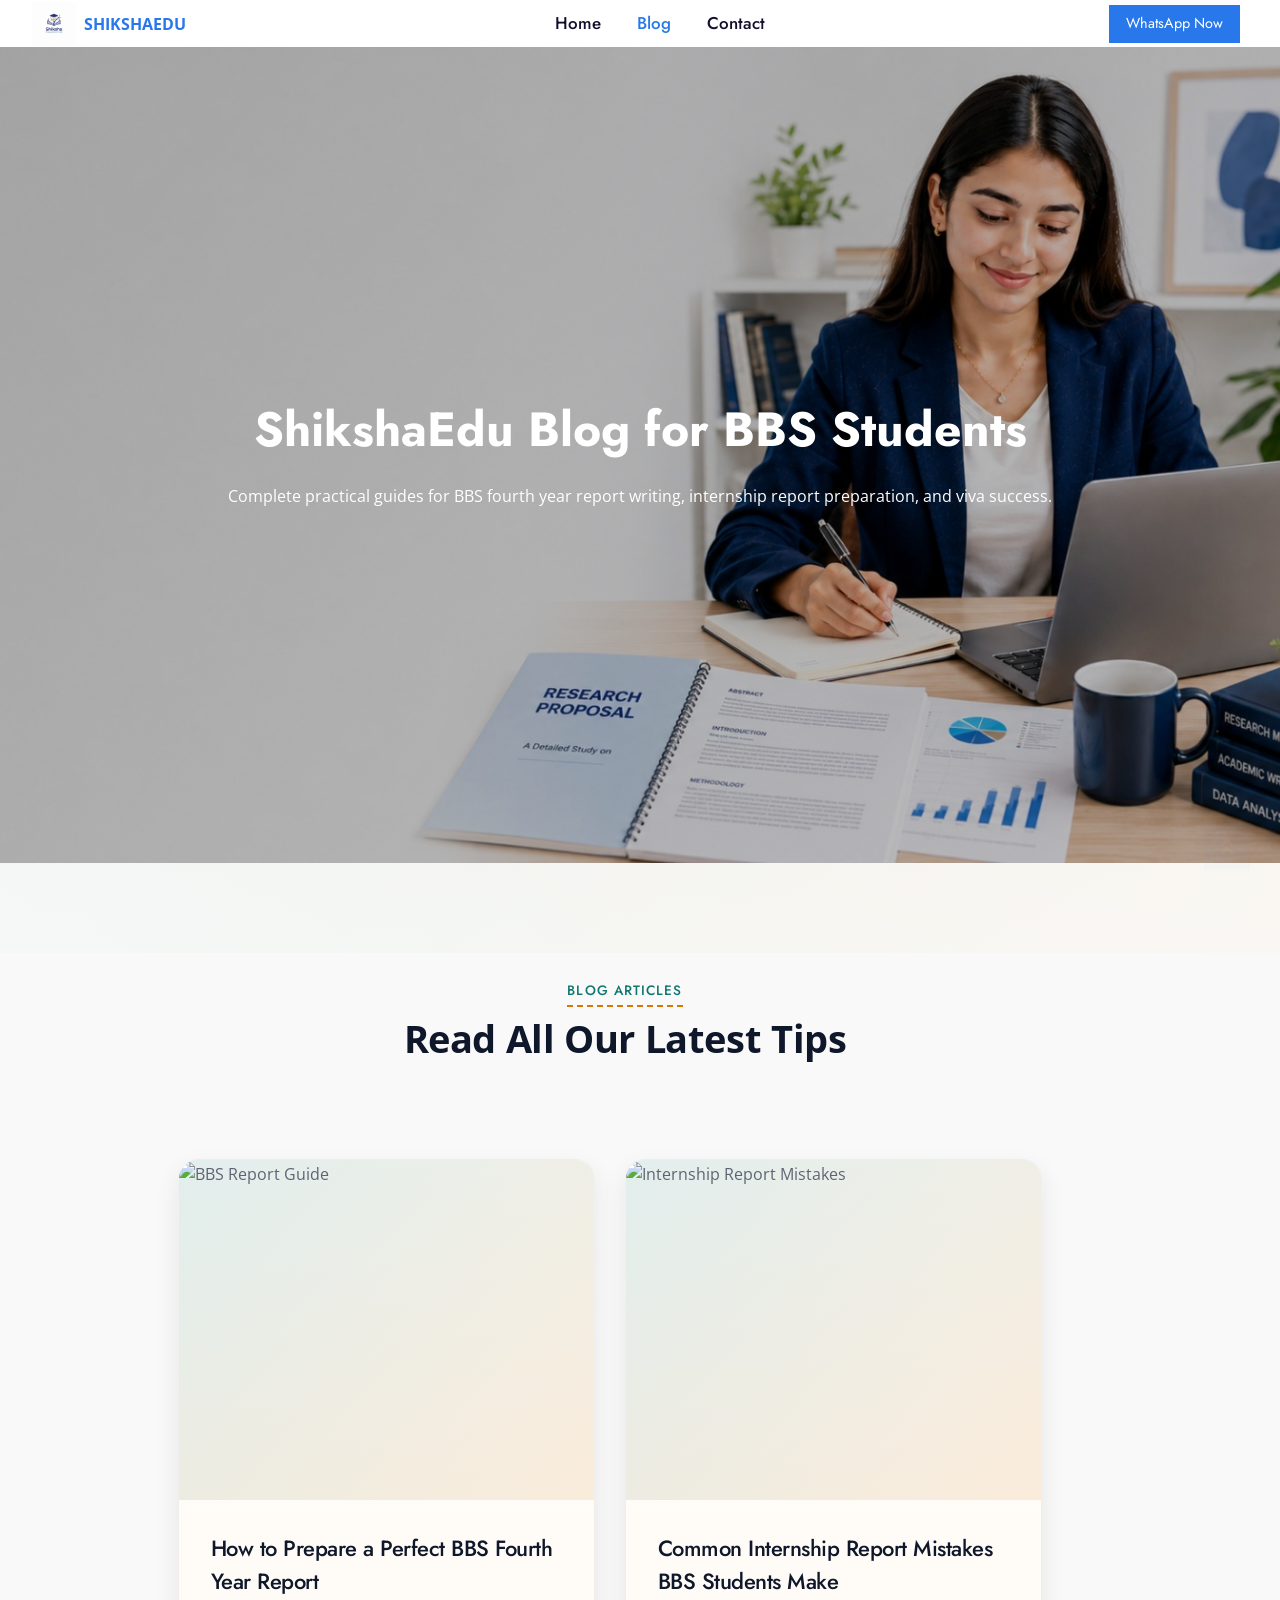
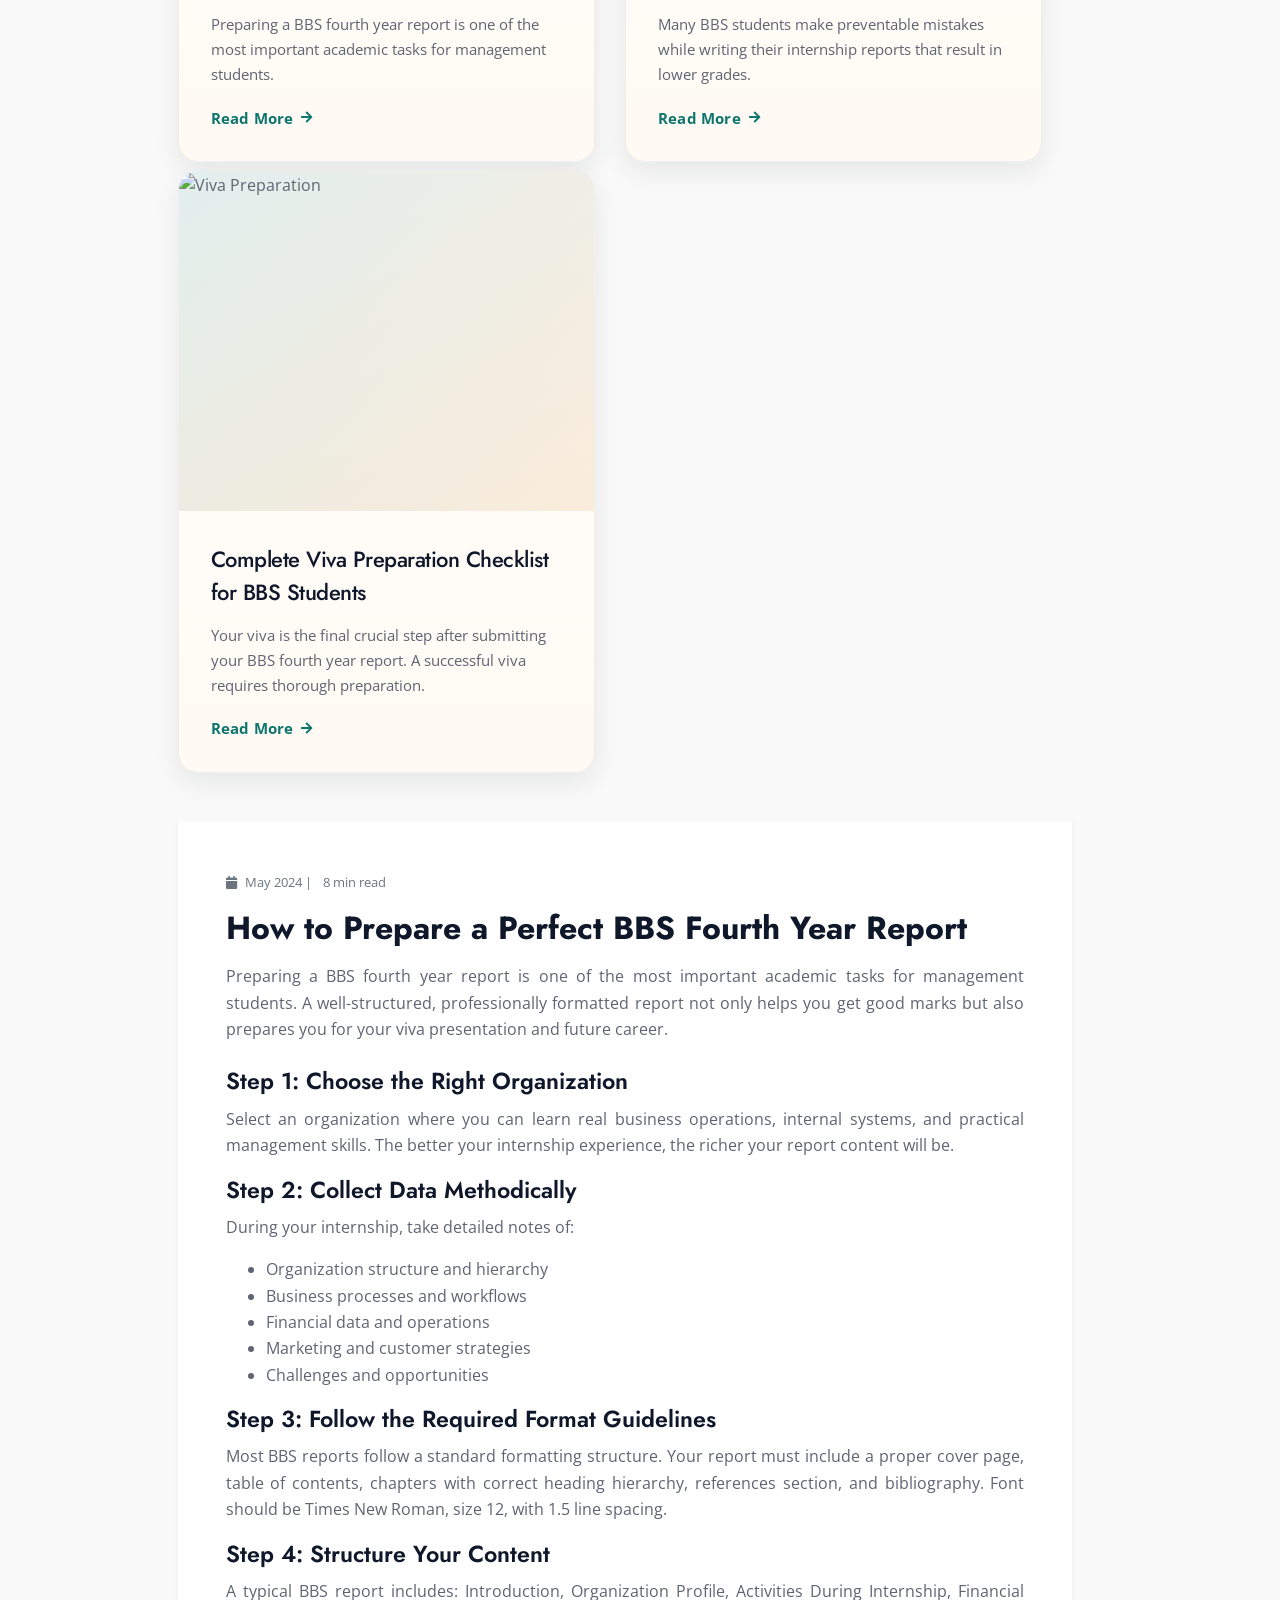
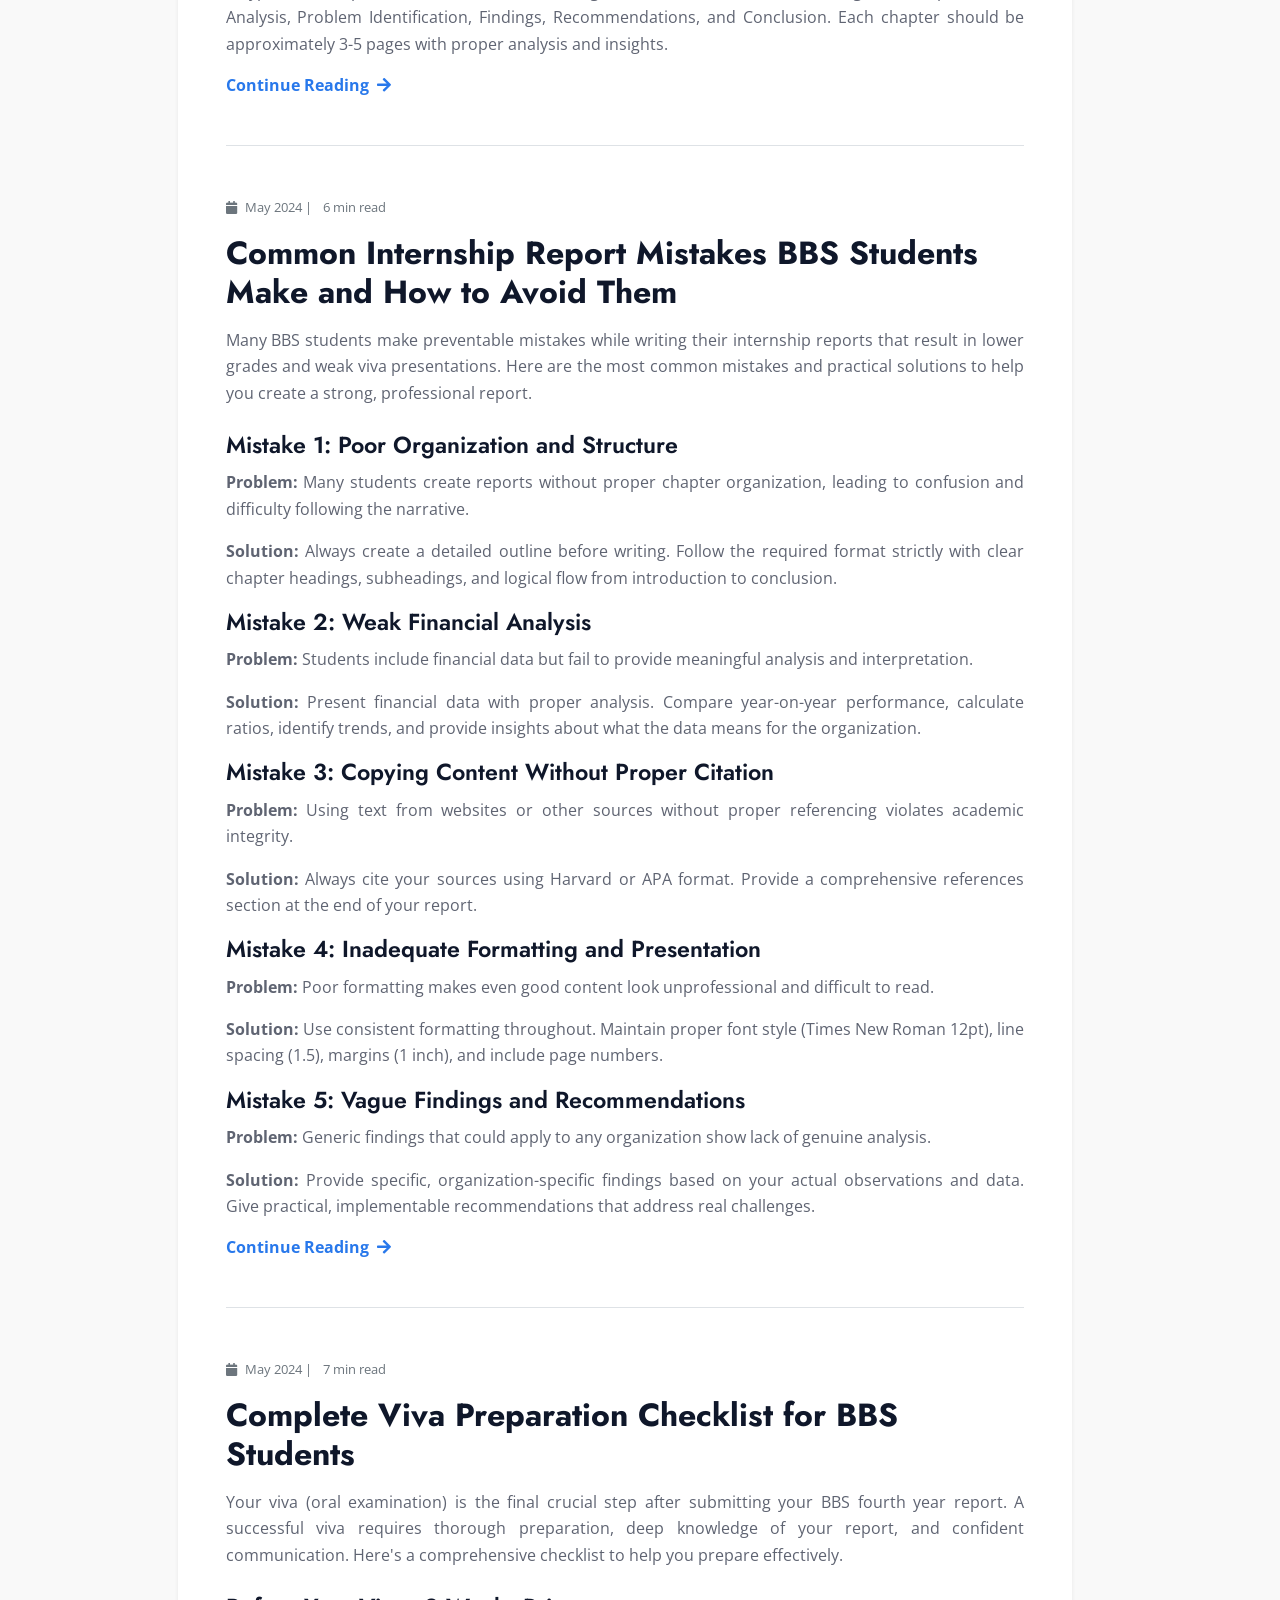
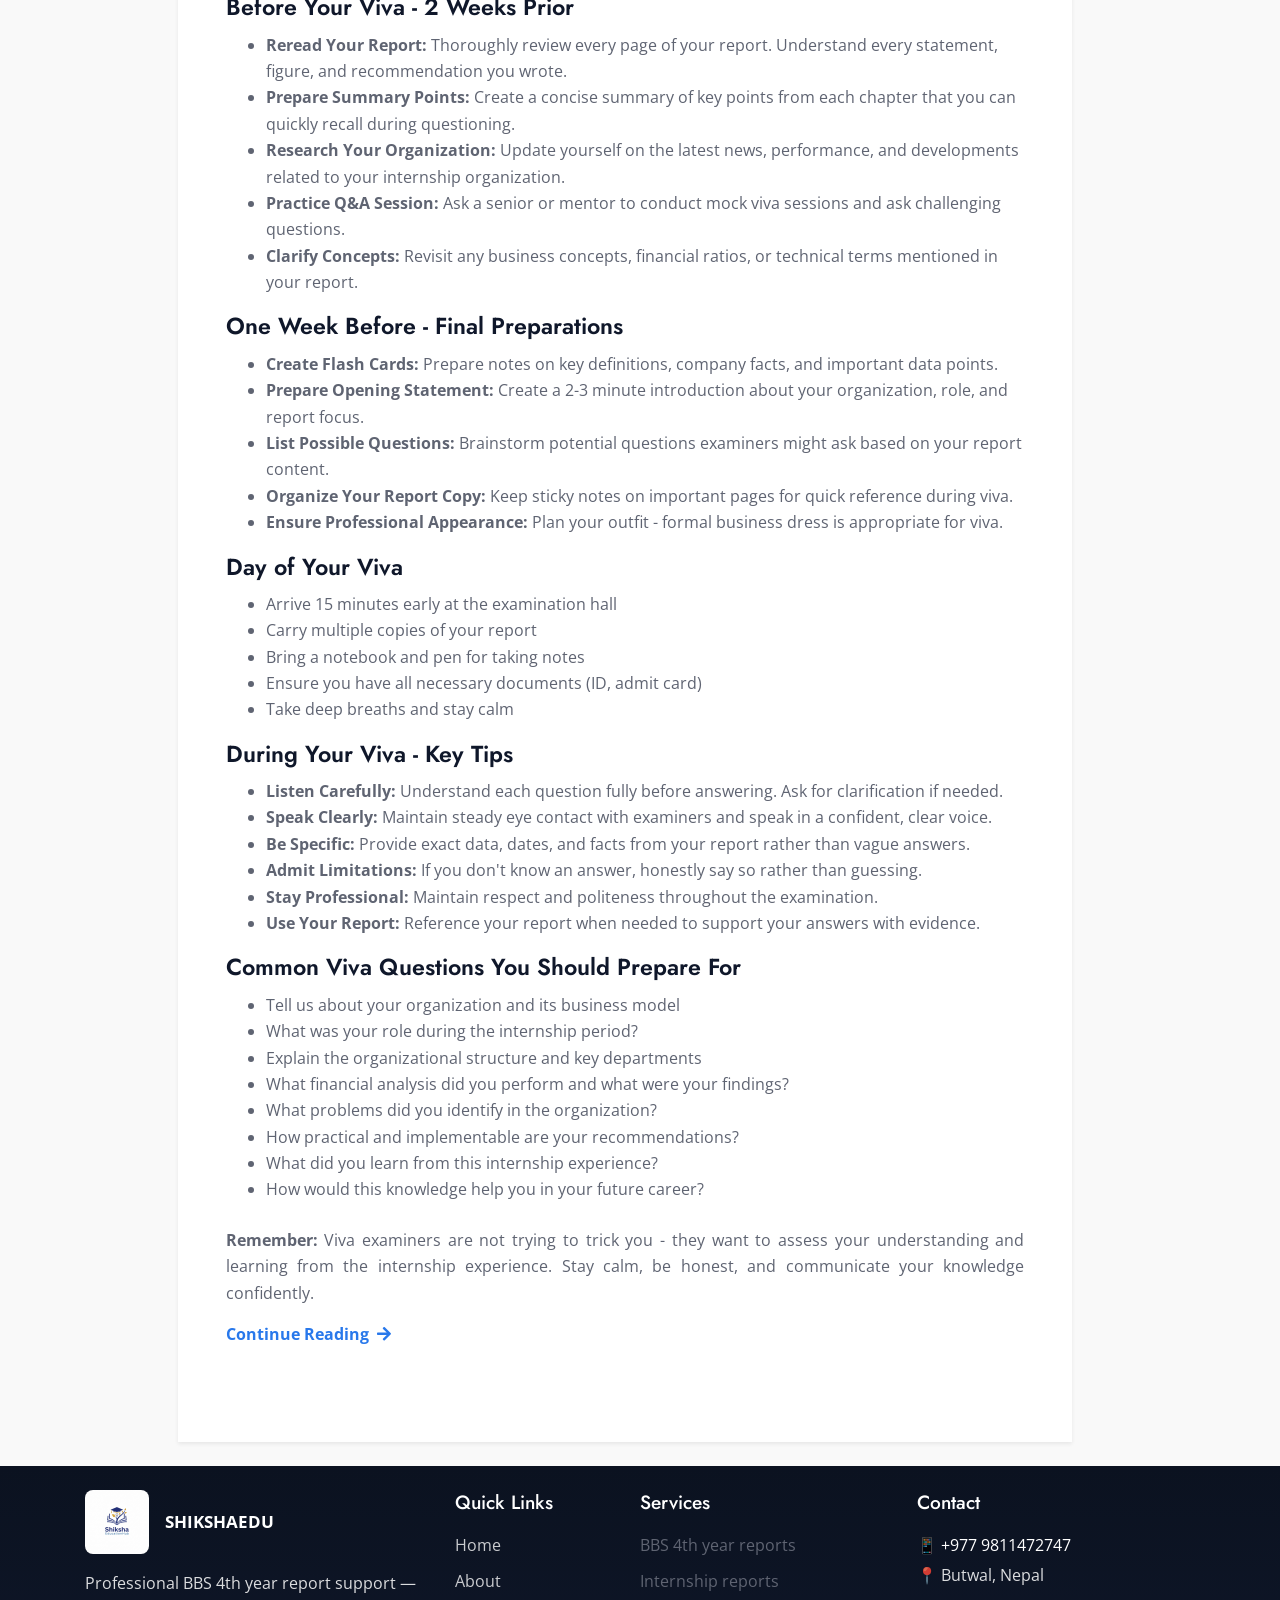
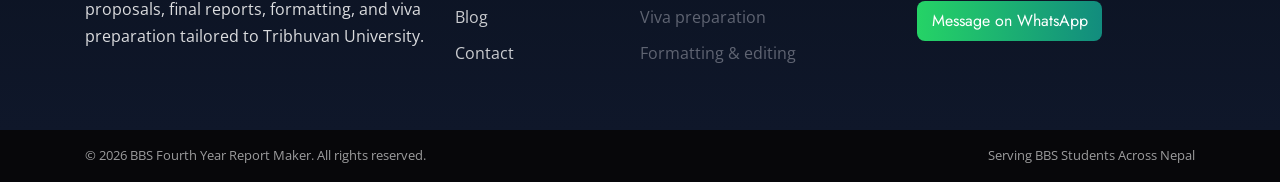
==== commit 508ed90a: "Re-design" ====
--- a/blog.html
+++ b/blog.html
@@ -5,8 +5,8 @@
     <meta charset="utf-8">
     <title>Blog - ShikshaEdu BBS Fourth Year Report Maker Nepal</title>
     <meta content="width=device-width, initial-scale=1.0" name="viewport">
-    <meta content="BBS blog Nepal, TU BBS report tips, internship report guidance, viva preparation" name="keywords">
-    <meta content="Read complete blog guides from ShikshaEdu for TU BBS students: report writing tips, internship report mistakes, and viva preparation checklist." name="description">
+    <meta content="BBS blog Nepal, BBS report tips, internship report guidance, viva preparation" name="keywords">
+    <meta content="Read complete blog guides from ShikshaEdu for BBS students: report writing tips, internship report mistakes, and viva preparation checklist." name="description">
 
     <link href="img/favicon.ico" rel="icon">
     <link rel="preconnect" href="https://fonts.gstatic.com">
@@ -19,7 +19,7 @@
     <div class="container-fluid p-0">
         <nav class="navbar navbar-expand-lg bg-white navbar-light py-0 py-lg-0 px-lg-4">
             <a href="index.html" class="navbar-brand ml-lg-2 d-flex align-items-center">
-                <img src="logo.jpeg" alt="ShikshaEdu" style="height:88px;">
+                <img src="img/logo.jpeg" alt="ShikshaEdu" style="height:88px;">
                 <span class="ml-2 d-none d-sm-inline-block text-uppercase text-primary font-weight-bold" style="font-size:1.15rem;">ShikshaEdu</span>
             </a>
             <button type="button" class="navbar-toggler" data-toggle="collapse" data-target="#navbarCollapse">
@@ -28,18 +28,18 @@
             <div class="collapse navbar-collapse justify-content-between px-lg-3" id="navbarCollapse">
                 <div class="navbar-nav mx-auto py-0">
                     <a href="index.html" class="nav-item nav-link">Home</a>
-                    <a href="about.html" class="nav-item nav-link">About</a>
+                  
                     <a href="blog.html" class="nav-item nav-link active">Blog</a>
-                    <a href="contact.html" class="nav-item nav-link">Contact</a>
-                </div>
-                <a href="https://wa.me/97798xxxxxxxx" class="btn btn-primary py-2 px-4 d-none d-lg-block">WhatsApp Now</a>
+                    <a href="#footer" class="nav-item nav-link">Contact</a>
+                </div>
+                <a href="https://wa.me/9779811472747" class="btn btn-primary py-2 px-4 d-none d-lg-block" target="_blank" rel="noopener noreferrer">WhatsApp Now</a>
             </div>
         </nav>
     </div>
 
     <div class="jumbotron jumbotron-fluid position-relative overlay-bottom" style="margin-bottom: 90px;">
         <div class="container text-center my-5 py-5">
-            <h1 class="text-white display-4 mb-4">ShikshaEdu Blog for TU BBS Students</h1>
+            <h1 class="text-white display-4 mb-4">ShikshaEdu Blog for BBS Students</h1>
             <p class="text-white mb-0">Complete practical guides for BBS fourth year report writing, internship report preparation, and viva success.</p>
         </div>
     </div>
@@ -67,11 +67,11 @@
                         <div class="col-md-6 col-lg-6">
                             <div class="blog-card">
                                 <div class="blog-card-img-wrapper">
-                                    <img class="img-fluid" src="img/feature.jpg" alt="TU-Format BBS Report">
+                                    <img class="img-fluid" src="img/feature.jpg" alt="BBS Report Guide">
                                 </div>
                                 <div class="blog-card-content">
-                                    <h5 class="blog-card-title">How to Prepare a Perfect TU-Format BBS Fourth Year Report</h5>
-                                    <p class="blog-card-desc">Preparing a BBS fourth year report for Tribhuvan University (TU) is one of the most important academic tasks for management students.</p>
+                                    <h5 class="blog-card-title">How to Prepare a Perfect BBS Fourth Year Report</h5>
+                                    <p class="blog-card-desc">Preparing a BBS fourth year report is one of the most important academic tasks for management students.</p>
                                     <a class="blog-card-link" href="#article1">Read More <i class="fa fa-arrow-right"></i></a>
                                 </div>
                             </div>
@@ -110,15 +110,15 @@
             <div class="row">
                 <div class="col-lg-10 mx-auto">
                     <!-- Blog Block Container -->
-                    <div class="bg-white shadow-sm rounded p-5">
+                    <div class="bg-white shadow-sm rounded p-5 blog-article-wrapper">
                         <!-- Blog Post 1 -->
                         <div class="mb-5 pb-5 border-bottom" id="article1">
                             <article>
                                 <div class="mb-3">
                                     <small class="text-muted"><i class="fa fa-calendar mr-2"></i>May 2024 | <i class="fa fa-clock-o mr-2"></i>8 min read</small>
                                 </div>
-                                <h2 class="mb-3">How to Prepare a Perfect TU-Format BBS Fourth Year Report</h2>
-                        <p class="text-justify">Preparing a BBS fourth year report for Tribhuvan University (TU) is one of the most important academic tasks for management students. A well-structured, professionally formatted report not only helps you get good marks but also prepares you for your viva presentation and future career.</p>
+                                <h2 class="mb-3">How to Prepare a Perfect BBS Fourth Year Report</h2>
+                            <p class="text-justify">Preparing a BBS fourth year report is one of the most important academic tasks for management students. A well-structured, professionally formatted report not only helps you get good marks but also prepares you for your viva presentation and future career.</p>
                         
                         <h4 class="mt-4 mb-2">Step 1: Choose the Right Organization</h4>
                         <p class="text-justify">Select an organization where you can learn real business operations, internal systems, and practical management skills. The better your internship experience, the richer your report content will be.</p>
@@ -133,8 +133,8 @@
                             <li>Challenges and opportunities</li>
                         </ul>
                         
-                        <h4 class="mb-2">Step 3: Follow TU Format Guidelines</h4>
-                        <p class="text-justify">TU has specific formatting requirements for BBS reports. Your report must include a proper cover page, table of contents, chapters with correct heading hierarchy, references section, and bibliography. Font should be Times New Roman, size 12, with 1.5 line spacing.</p>
+                        <h4 class="mb-2">Step 3: Follow the Required Format Guidelines</h4>
+                        <p class="text-justify">Most BBS reports follow a standard formatting structure. Your report must include a proper cover page, table of contents, chapters with correct heading hierarchy, references section, and bibliography. Font should be Times New Roman, size 12, with 1.5 line spacing.</p>
                         
                         <h4 class="mb-2">Step 4: Structure Your Content</h4>
                         <p class="text-justify">A typical BBS report includes: Introduction, Organization Profile, Activities During Internship, Financial Analysis, Problem Identification, Findings, Recommendations, and Conclusion. Each chapter should be approximately 3-5 pages with proper analysis and insights.</p>
@@ -154,7 +154,7 @@
                         
                         <h4 class="mt-4 mb-2">Mistake 1: Poor Organization and Structure</h4>
                         <p class="text-justify"><strong>Problem:</strong> Many students create reports without proper chapter organization, leading to confusion and difficulty following the narrative.</p>
-                        <p class="text-justify"><strong>Solution:</strong> Always create a detailed outline before writing. Follow the TU format strictly with clear chapter headings, subheadings, and logical flow from introduction to conclusion.</p>
+                        <p class="text-justify"><strong>Solution:</strong> Always create a detailed outline before writing. Follow the required format strictly with clear chapter headings, subheadings, and logical flow from introduction to conclusion.</p>
                         
                         <h4 class="mb-2">Mistake 2: Weak Financial Analysis</h4>
                         <p class="text-justify"><strong>Problem:</strong> Students include financial data but fail to provide meaningful analysis and interpretation.</p>
@@ -245,41 +245,58 @@
         </div>
     </div>
 
-    <div class="container-fluid position-relative overlay-top bg-dark text-white-50 py-5" style="margin-top: 90px;">
-        <div class="container mt-5 pt-5">
-            <div class="row">
-                <div class="col-md-6 mb-5">
-                    <a href="index.html" class="navbar-brand d-flex align-items-center">
-                        <img src="img/logo.jpeg" alt="ShikshaEdu" style="height:68px;">
-                        <span class="ml-2 text-uppercase text-white font-weight-bold" style="font-size:1.2rem;">ShikshaEdu</span>
-                    </a>
-                    <p class="m-0">BBS Fourth Year Report Maker Nepal provides professional internship reports, project reports, viva preparation, and academic report writing services for TU BBS students.</p>
-                </div>
-                <div class="col-md-6 mb-5">
-                    <h3 class="text-white mb-4">Quick Links</h3>
-                    <div class="d-flex flex-column justify-content-start">
-                        <a class="text-white-50 mb-2" href="index.html"><i class="fa fa-angle-right mr-2"></i>Home</a>
-                        <a class="text-white-50 mb-2" href="about.html"><i class="fa fa-angle-right mr-2"></i>About</a>
-                        <a class="text-white-50 mb-2" href="blog.html"><i class="fa fa-angle-right mr-2"></i>Blog</a>
-                        <a class="text-white-50" href="contact.html"><i class="fa fa-angle-right mr-2"></i>Contact</a>
-                    </div>
-                </div>
-            </div>
-        </div>
-    </div>
-
-    <div class="container-fluid bg-dark text-white-50 border-top py-4" style="border-color: rgba(256, 256, 256, .1) !important;">
-        <div class="container">
-            <div class="row">
-                <div class="col-md-6 text-center text-md-left mb-3 mb-md-0">
-                    <p class="m-0">© 2026 BBS Fourth Year Report Maker. All rights reserved.</p>
-                </div>
-                <div class="col-md-6 text-center text-md-right">
-                    <p class="m-0">Serving TU BBS Students Across Nepal</p>
-                </div>
-            </div>
-        </div>
-    </div>
+     <!-- Footer Start -->
+        <footer class="site-footer">
+            <div class="footer-top bg-dark text-white-90">
+                <div class="container py-5">
+                    <div class="row">
+                        <div class="col-lg-4 col-md-6 mb-4">
+                            <a href="index.html" class="d-flex align-items-center footer-brand mb-3">
+                                <img src="img/logo.jpeg" alt="ShikshaEdu" class="footer-logo">
+                                <span class="ml-3 text-uppercase font-weight-bold">ShikshaEdu</span>
+                            </a>
+                            <p class="mb-2">Professional BBS 4th year report support — proposals, final reports, formatting, and viva preparation tailored to Tribhuvan University.</p>
+                            
+                        </div>
+
+                        <div class="col-lg-2 col-md-6 mb-4">
+                            <h5 class="text-white mb-3">Quick Links</h5>
+                            <ul class="list-unstyled footer-links">
+                                <li><a href="index.html">Home</a></li>
+                                <li><a href="about.html">About</a></li>
+                                <li><a href="blog.html">Blog</a></li>
+                                <li><a href="contact.html">Contact</a></li>
+                            </ul>
+                        </div>
+
+                        <div class="col-lg-3 col-md-6 mb-4">
+                            <h5 class="text-white mb-3">Services</h5>
+                            <ul class="list-unstyled footer-links">
+                                <li>BBS 4th year reports</li>
+                                <li>Internship reports</li>
+                                <li>Viva preparation</li>
+                                <li>Formatting & editing</li>
+                            </ul>
+                        </div>
+
+                        <div class="col-lg-3 col-md-6 mb-4">
+                            <h5 class="text-white mb-3">Contact</h5>
+                            <p class="mb-1">📱 <a href="https://wa.me/9779811472747" class="whatsapp-link">+977 9811472747</a></p>
+                            <p class="mb-1">📍 Butwal, Nepal</p>
+                            <a href="https://wa.me/9779811472747" class="btn whatsapp-btn mt-2">Message on WhatsApp</a>
+                        </div>
+                    </div>
+                </div>
+            </div>
+
+            <div class="footer-bottom bg-black text-white-60 py-3">
+                <div class="container d-flex flex-column flex-md-row justify-content-between align-items-center">
+                    <small>© 2026 BBS Fourth Year Report Maker. All rights reserved.</small>
+                    <small class="mt-2 mt-md-0">Serving BBS Students Across Nepal</small>
+                </div>
+            </div>
+        </footer>
+        <!-- Footer End -->
 
     <a href="#" class="btn btn-lg btn-primary rounded-0 btn-lg-square back-to-top"><i class="fa fa-angle-double-up"></i></a>
 
--- a/css/style.css
+++ b/css/style.css
@@ -28,6 +28,12 @@
   --breakpoint-xl: 1200px;
   --font-family-sans-serif: -apple-system, BlinkMacSystemFont, "Segoe UI", Roboto, "Helvetica Neue", Arial, "Noto Sans", sans-serif, "Apple Color Emoji", "Segoe UI Emoji", "Segoe UI Symbol", "Noto Color Emoji";
   --font-family-monospace: SFMono-Regular, Menlo, Monaco, Consolas, "Liberation Mono", "Courier New", monospace;
+  --ink: #0f172a;
+  --paper: #f7f2ea;
+  --paper-2: #fffaf3;
+  --accent: #0f766e;
+  --accent-2: #d97706;
+  --accent-soft: rgba(15, 118, 110, 0.12);
 }
 
 *,
@@ -41,6 +47,8 @@
   line-height: 1.15;
   -webkit-text-size-adjust: 100%;
   -webkit-tap-highlight-color: rgba(0, 0, 0, 0);
+  scroll-behavior: smooth;
+  scroll-padding-top: 92px;
 }
 
 article, aside, figcaption, figure, footer, header, hgroup, main, nav, section {
@@ -53,9 +61,12 @@
   font-size: 1rem;
   font-weight: 400;
   line-height: 1.5;
-  color: #6B6A75;
+  color: #5f6472;
   text-align: left;
-  background-color: #FFFFFF;
+  background:
+    radial-gradient(circle at top left, rgba(15, 118, 110, 0.08), transparent 28%),
+    radial-gradient(circle at top right, rgba(217, 119, 6, 0.08), transparent 24%),
+    linear-gradient(180deg, #ffffff 0%, var(--paper) 100%);
 }
 
 [tabindex="-1"]:focus:not(:focus-visible) {
@@ -259,6 +270,7 @@
 [type="button"],
 [type="reset"],
 [type="submit"] {
+  appearance: button;
   -webkit-appearance: button;
 }
 
@@ -324,6 +336,7 @@
 
 [type="search"] {
   outline-offset: -2px;
+  appearance: none;
   -webkit-appearance: none;
 }
 
@@ -359,7 +372,7 @@
   font-family: "Jost", sans-serif;
   font-weight: 500;
   line-height: 1.2;
-  color: #120F2D;
+  color: var(--ink);
 }
 
 h1, .h1 {
@@ -3556,7 +3569,7 @@
   display: block;
   min-height: 1.5rem;
   padding-left: 1.5rem;
-  color-adjust: exact;
+  print-color-adjust: exact;
 }
 
 .custom-control-inline {
@@ -4099,7 +4112,7 @@
   flex-wrap: wrap;
   align-items: center;
   justify-content: space-between;
-  padding: 0.5rem 1rem;
+  padding: 0.35rem 1rem;
 }
 
 .navbar .container,
@@ -4112,12 +4125,16 @@
 
 .navbar-brand {
   display: inline-block;
-  padding-top: 0.3125rem;
-  padding-bottom: 0.3125rem;
-  margin-right: 1rem;
-  font-size: 1.25rem;
+  padding-top: 0.2rem;
+  padding-bottom: 0.2rem;
+  margin-right: 0.75rem;
+  font-size: 1.1rem;
   line-height: inherit;
   white-space: nowrap;
+}
+
+.navbar-brand span {
+  font-size: 1rem !important;
 }
 
 .navbar-brand:hover, .navbar-brand:focus {
@@ -4133,8 +4150,8 @@
 }
 
 .navbar-nav .nav-link {
-  padding-right: 0;
-  padding-left: 0;
+  padding: 0.35rem 0.7rem;
+  font-size: 0.98rem;
 }
 
 .navbar-nav .dropdown-menu {
@@ -4155,8 +4172,8 @@
 }
 
 .navbar-toggler {
-  padding: 0.25rem 0.75rem;
-  font-size: 1.25rem;
+  padding: 0.2rem 0.6rem;
+  font-size: 1.1rem;
   line-height: 1;
   background-color: transparent;
   border: 1px solid transparent;
@@ -7484,6 +7501,349 @@
   border: 0;
 }
 
+/* ==================== MODERN STYLES ==================== */
+
+/* Navbar Modern Styles */
+.navbar-modern.sticky-top {
+  position: -webkit-sticky;
+  position: sticky;
+  top: 0;
+  z-index: 1100;
+  background-color: #ffffff;
+}
+
+.navbar-modern.sticky-top.is-fixed {
+  position: fixed;
+  top: 0;
+  left: 0;
+  right: 0;
+  width: 100%;
+  z-index: 1200;
+}
+
+body.has-fixed-navbar {
+  padding-top: 88px;
+}
+
+@media (max-width: 991.98px) {
+  body.has-fixed-navbar {
+    padding-top: 76px;
+  }
+}
+
+.navbar-modern {
+  box-shadow: 0 2px 8px rgba(0, 0, 0, 0.08);
+  transition: all 0.3s ease;
+}
+
+.navbar-modern .nav-link {
+  font-weight: 500;
+  color: #5f6472 !important;
+  transition: all 0.3s ease;
+  position: relative;
+  padding-bottom: 0.5rem !important;
+}
+
+.navbar-modern .nav-link:after {
+  content: '';
+  position: absolute;
+  bottom: 0;
+  left: 50%;
+  width: 0;
+  height: 2px;
+  background: var(--primary);
+  transition: all 0.3s ease;
+  transform: translateX(-50%);
+}
+
+.navbar-modern .nav-link:hover:after,
+.navbar-modern .nav-link.active:after {
+  width: 100%;
+}
+
+.btn-modern {
+  border-radius: 50px;
+  font-weight: 600;
+  transition: all 0.3s ease;
+  box-shadow: 0 4px 12px rgba(40, 120, 235, 0.3);
+}
+
+.btn-modern:hover {
+  transform: translateY(-2px);
+  box-shadow: 0 6px 16px rgba(40, 120, 235, 0.4);
+}
+
+/* Hero Section */
+.hero-section {
+  min-height: 100vh;
+  display: flex;
+  align-items: center;
+  justify-content: center;
+  position: relative;
+  overflow: hidden;
+}
+
+.hero-badge {
+  font-size: 0.9rem;
+  font-weight: 500;
+  animation: slideInDown 0.6s ease;
+}
+
+.hero-title {
+  font-size: 3.5rem;
+  font-weight: 700;
+  line-height: 1.2;
+  margin-bottom: 1rem;
+  animation: slideInUp 0.8s ease 0.2s both;
+}
+
+.hero-description {
+  font-size: 1.15rem;
+  line-height: 1.8;
+  animation: slideInUp 0.8s ease 0.4s both;
+}
+
+.hero-actions {
+  animation: slideInUp 0.8s ease 0.6s both;
+  gap: 1rem;
+}
+
+.hero-features {
+  animation: slideInUp 0.8s ease 0.8s both;
+}
+
+.hero-features li {
+  font-weight: 500;
+}
+
+/* Stats Section */
+.stats-grid {
+  display: grid;
+  grid-template-columns: repeat(auto-fit, minmax(220px, 1fr));
+  gap: 2rem;
+  margin-top: 3rem;
+}
+
+.stat-card {
+  background: white;
+  border-radius: 16px;
+  padding: 2.5rem 2rem;
+  text-align: center;
+  box-shadow: 0 10px 30px rgba(0, 0, 0, 0.08);
+  transition: all 0.3s ease;
+  position: relative;
+  overflow: hidden;
+}
+
+.stat-card:hover {
+  transform: translateY(-8px);
+  box-shadow: 0 20px 40px rgba(0, 0, 0, 0.12);
+}
+
+.stat-card::before {
+  content: '';
+  position: absolute;
+  top: 0;
+  left: 0;
+  right: 0;
+  height: 4px;
+  background: linear-gradient(90deg, var(--primary), var(--secondary));
+}
+
+.stat-card-success::before {
+  background: linear-gradient(90deg, #28a745, #20c997);
+}
+
+.stat-card-primary::before {
+  background: linear-gradient(90deg, #007bff, #0056b3);
+}
+
+.stat-card-secondary::before {
+  background: linear-gradient(90deg, #dc3545, #c82333);
+}
+
+.stat-card-warning::before {
+  background: linear-gradient(90deg, #ffc107, #ff9800);
+}
+
+.stat-icon {
+  font-size: 3rem;
+  margin-bottom: 1rem;
+}
+
+.stat-number {
+  font-size: 2.5rem;
+  font-weight: 700;
+  color: var(--dark);
+  margin: 0;
+  line-height: 1;
+}
+
+.stat-label {
+  font-size: 1.5rem;
+  font-weight: 600;
+  color: var(--primary);
+  margin: 0.5rem 0 0 0;
+}
+
+.stat-text {
+  font-size: 0.95rem;
+  color: #5f6472;
+  margin-top: 0.5rem;
+  line-height: 1.5;
+}
+
+/* Features Grid */
+.features-grid {
+  display: grid;
+  grid-template-columns: repeat(auto-fit, minmax(300px, 1fr));
+  gap: 2rem;
+  margin-top: 3rem;
+}
+
+.feature-card {
+  background: white;
+  border-radius: 16px;
+  padding: 2rem;
+  box-shadow: 0 8px 24px rgba(0, 0, 0, 0.08);
+  transition: all 0.3s ease;
+  position: relative;
+}
+
+.feature-card:hover {
+  transform: translateY(-6px);
+  box-shadow: 0 16px 32px rgba(0, 0, 0, 0.12);
+}
+
+.feature-card.full-width {
+  grid-column: span 1;
+}
+
+@media (min-width: 992px) {
+  .feature-card.full-width {
+    grid-column: 2;
+  }
+}
+
+.feature-icon {
+  display: inline-flex;
+  align-items: center;
+  justify-content: center;
+  width: 60px;
+  height: 60px;
+  background: linear-gradient(135deg, var(--primary), var(--secondary));
+  border-radius: 12px;
+  color: white;
+  font-size: 1.8rem;
+  margin-bottom: 1.5rem;
+  transition: all 0.3s ease;
+}
+
+.feature-card:hover .feature-icon {
+  transform: scale(1.1) rotate(5deg);
+}
+
+.feature-title {
+  font-size: 1.25rem;
+  font-weight: 600;
+  color: var(--dark);
+  margin-bottom: 0.75rem;
+}
+
+.feature-text {
+  font-size: 0.95rem;
+  color: #5f6472;
+  line-height: 1.6;
+  margin: 0;
+}
+
+/* Section Title */
+.section-title h6 {
+  color: var(--primary);
+}
+
+.section-title h2 {
+  color: var(--dark);
+}
+
+/* About Section */
+.about-section {
+  background: linear-gradient(180deg, #f8f9fa 0%, #ffffff 100%);
+}
+
+/* Animations */
+@keyframes slideInDown {
+  from {
+    opacity: 0;
+    transform: translateY(-30px);
+  }
+  to {
+    opacity: 1;
+    transform: translateY(0);
+  }
+}
+
+@keyframes slideInUp {
+  from {
+    opacity: 0;
+    transform: translateY(30px);
+  }
+  to {
+    opacity: 1;
+    transform: translateY(0);
+  }
+}
+
+/* Responsive */
+@media (max-width: 768px) {
+  .hero-title {
+    font-size: 2.2rem;
+  }
+
+  .hero-description {
+    font-size: 1rem;
+  }
+
+  .stats-grid {
+    grid-template-columns: repeat(auto-fit, minmax(150px, 1fr));
+    gap: 1rem;
+  }
+
+  .stat-card {
+    padding: 1.5rem 1rem;
+  }
+
+  .stat-number {
+    font-size: 2rem;
+  }
+
+  .feature-card.full-width {
+    grid-column: span 1;
+  }
+
+  .navbar-modern .nav-link {
+    padding: 0.5rem 0 !important;
+  }
+}
+
+@media (max-width: 576px) {
+  .hero-title {
+    font-size: 1.8rem;
+  }
+
+  .stat-number {
+    font-size: 1.5rem;
+  }
+
+  .hero-actions {
+    flex-direction: column;
+  }
+
+  .hero-actions .btn {
+    width: 100%;
+  }
+}
+
 .sr-only-focusable:active, .sr-only-focusable:focus {
   position: static;
   width: auto;
@@ -9520,7 +9880,7 @@
 }
 
 .text-primary {
-  color: #2878EB !important;
+  color: #2878EB  ;
 }
 
 a.text-primary:hover, a.text-primary:focus {
@@ -9792,8 +10152,15 @@
 }
 
 .jumbotron {
-  background: linear-gradient(rgba(40, 120, 235, 0.5), rgba(40, 120, 235, 0.5)), url(../img/header.jpg), no-repeat center center;
+  position: relative;
+  overflow: hidden;
+  background: linear-gradient(135deg, rgba(0, 0, 0, 0.35), rgba(0, 0, 0, 0.25)), url(../img/Herosection.jpeg) no-repeat center center;
   background-size: cover;
+}
+
+.jumbotron .container {
+  position: relative;
+  z-index: 2;
 }
 
 .jumbotron.page-header {
@@ -9823,8 +10190,14 @@
   background-size: contain;
 }
 
+.jumbotron::before {
+  display: none;
+}
+
 .bg-image {
-  background: linear-gradient(rgba(40, 120, 235, 0.05), rgba(40, 120, 235, 0.05)), url(../img/bg-image.jpg);
+  background:
+    linear-gradient(135deg, rgba(15, 118, 110, 0.06), rgba(217, 119, 6, 0.05)),
+    url(../img/bg-image.jpg);
   background-attachment: fixed;
 }
 
@@ -9835,31 +10208,449 @@
   height: 0;
   bottom: 0;
   left: 0;
-  border-top: 2px dashed #F14D5D;
+  border-top: 2px dashed var(--accent-2);
+}
+
+.section-title {
+  position: relative;
+  margin-bottom: 2rem;
+}
+
+.section-title::before {
+  content: "";
+  position: absolute;
+  left: 50%;
+  bottom: -1rem;
+  width: 0;
+  height: 0;
+  transform: translateX(-50%);
+  display: none;
+}
+
+.section-title h6 {
+  letter-spacing: 0.12em;
+  color: var(--accent) !important;
+  font-size: 0.85rem;
+  font-weight: 700;
+  margin-bottom: 0.5rem;
+}
+
+.section-title .display-4,
+.hero-card h2,
+.hero-kicker {
+  font-family: "Open Sans", sans-serif;
+}
+
+.section-title .display-4 {
+  font-weight: 700;
+  letter-spacing: -0.01em;
+  color: #0f172a;
+  font-size: clamp(1.8rem, 5vw, 2.8rem);
+  line-height: 1.2;
+}
+
+.hero-grid {
+  display: grid;
+  grid-template-columns: minmax(0, 1.3fr) minmax(280px, 0.7fr);
+  gap: 2rem;
+  align-items: center;
+}
+
+.hero-copy {
+  position: relative;
+  z-index: 2;
+  max-width: 44rem;
+  padding: 0.5rem 0;
+}
+
+.hero-kicker {
+  display: block;
+  margin-bottom: 1rem;
+  padding: 0;
+  color: #fff;
+  font-size: 0.95rem;
+  font-weight: 500;
+  letter-spacing: 0.02em;
+  background: transparent;
+  border: none;
+}
+
+.hero-kicker::before {
+  display: none;
+}
+
+.hero-subcopy {
+  max-width: 36rem;
+  font-size: 1.05rem;
+  line-height: 1.7;
+}
+
+.hero-clear-text {
+  display: block;
+  padding: 0;
+  border-radius: 0;
+  font-family: "Open Sans", sans-serif;
+  font-size: 1.05rem;
+  font-weight: 600;
+  letter-spacing: 0;
+  color: #ffffff;
+  background: transparent;
+  line-height: 1.6;
+}
+
+.jumbotron .display-1 {
+  font-size: clamp(2rem, 4vw + 0.75rem, 3.8rem);
+  line-height: 1.08;
+  color: #ffffff;
+}
+
+.jumbotron .hero-subcopy {
+  max-width: 30rem;
+  font-size: 0.98rem;
+  line-height: 1.6;
+  color: rgba(255, 255, 255, 0.95) !important;
+}
+
+.jumbotron .hero-kicker {
+  margin-bottom: 0.85rem;
+}
+
+.jumbotron .hero-features {
+  margin-top: 1rem !important;
+  color: rgba(255, 255, 255, 0.9);
+}
+
+.hero-card {
+  position: relative;
+  z-index: 2;
+  padding: 1.5rem;
+  border-radius: 24px;
+  background: rgba(255, 255, 255, 0.09);
+  border: 1px solid rgba(255, 255, 255, 0.18);
+  backdrop-filter: blur(14px);
+  box-shadow: 0 22px 60px rgba(0, 0, 0, 0.18);
+}
+
+.hero-card-top h2 {
+  color: #fff;
+  font-size: 2rem;
+  line-height: 1.15;
+  margin-bottom: 1rem;
+}
+
+.hero-card-eyebrow {
+  display: inline-block;
+  margin-bottom: 0.75rem;
+  color: rgba(255, 255, 255, 0.78);
+  text-transform: uppercase;
+  letter-spacing: 0.14em;
+  font-size: 0.72rem;
+  font-weight: 700;
+}
+
+.hero-chip-row {
+  display: flex;
+  flex-wrap: wrap;
+  gap: 0.65rem;
+}
+
+.hero-chip-row span {
+  padding: 0.55rem 0.85rem;
+  border-radius: 999px;
+  color: #e8f6f5;
+  background: rgba(15, 23, 42, 0.28);
+  border: 1px solid rgba(255, 255, 255, 0.12);
+  font-size: 0.9rem;
+  font-weight: 600;
+}
+
+.about-band,
+.blog-band,
+.faq-band {
+  position: relative;
+  isolation: isolate;
+}
+
+.about-band::before,
+.blog-band::before,
+.faq-band::before {
+  content: "";
+  position: absolute;
+  inset: 18px 0;
+  background:
+    radial-gradient(circle at top right, rgba(15, 118, 110, 0.07), transparent 20%),
+    radial-gradient(circle at bottom left, rgba(217, 119, 6, 0.07), transparent 24%);
+  z-index: -1;
+  pointer-events: none;
+}
+
+.feature-band {
+  position: relative;
+  overflow: hidden;
+}
+
+.feature-band::before {
+  content: "";
+  position: absolute;
+  inset: 0;
+  background:
+    linear-gradient(140deg, rgba(255, 255, 255, 0.35), transparent 42%),
+    radial-gradient(circle at 8% 22%, rgba(15, 118, 110, 0.12), transparent 18%),
+    radial-gradient(circle at 92% 78%, rgba(217, 119, 6, 0.12), transparent 16%);
+  pointer-events: none;
+}
+
+.services-band {
+  position: relative;
+  background:
+    linear-gradient(180deg, rgba(15, 23, 42, 0.02), rgba(15, 23, 42, 0.01)),
+    repeating-linear-gradient(135deg, rgba(15, 118, 110, 0.045) 0 10px, transparent 10px 22px);
+}
+
+.testimonial-band {
+  position: relative;
+}
+
+.testimonial-band .section-title {
+  margin-bottom: 1.5rem !important;
+}
+
+.testimonial-band .owl-carousel .bg-white {
+  border-radius: 26px;
+  box-shadow: 0 20px 46px rgba(15, 23, 42, 0.1);
+  border: 1px solid rgba(255, 255, 255, 0.55);
+}
+
+.testimonial-card {
+  border-radius: 20px;
+  border: 1px solid rgba(15, 23, 42, 0.08);
+  box-shadow: 0 12px 28px rgba(15, 23, 42, 0.08);
+}
+
+.testimonial-card p {
+  color: #4b5563;
+  line-height: 1.7;
+}
+
+.testimonial-stars {
+  letter-spacing: 0.12em;
+  font-size: 0.9rem;
+}
+
+.testimonial-avatar {
+  width: 48px;
+  height: 48px;
+  border-radius: 50%;
+  display: inline-flex;
+  align-items: center;
+  justify-content: center;
+  font-weight: 700;
+  color: var(--accent);
+  background: rgba(15, 118, 110, 0.12);
+}
+
+.faq-band .card {
+  border-radius: 18px;
+  overflow: hidden;
+  border: 1px solid rgba(15, 23, 42, 0.08) !important;
+  box-shadow: 0 14px 32px rgba(15, 23, 42, 0.06) !important;
+}
+
+.faq-band .card-header {
+  background: linear-gradient(90deg, rgba(15, 118, 110, 0.06), rgba(217, 119, 6, 0.04)) !important;
+}
+
+.faq-band .btn-link {
+  position: relative;
+  padding-left: 1.25rem !important;
+}
+
+.faq-band .btn-link::before {
+  content: "";
+  position: absolute;
+  left: 0;
+  top: 0.45rem;
+  width: 0.55rem;
+  height: 0.55rem;
+  border-radius: 50%;
+  background: linear-gradient(135deg, var(--accent), var(--accent-2));
 }
 
 /* Blog Section Styling */
 .blog-card {
-  background: #fff;
-  border-radius: 16px;
+  background: linear-gradient(180deg, #fff 0%, var(--paper-2) 100%);
+  border-radius: 20px;
   overflow: hidden;
-  box-shadow: 0 4px 12px rgba(0, 0, 0, 0.1);
+  box-shadow: 0 10px 26px rgba(15, 23, 42, 0.08);
   transition: all 0.35s cubic-bezier(0.4, 0, 0.2, 1);
   height: 100%;
   display: flex;
   flex-direction: column;
+  border: 1px solid rgba(15, 23, 42, 0.06);
+}
+
+.services-band .bg-white {
+  position: relative;
+  border-radius: 22px;
+  overflow: hidden;
+  box-shadow: 0 14px 30px rgba(15, 23, 42, 0.08);
+  border: 1px solid rgba(15, 23, 42, 0.06);
+}
+
+.services-band .bg-white::before {
+  content: "";
+  position: absolute;
+  inset: 0 auto 0 0;
+  width: 5px;
+  background: linear-gradient(180deg, var(--accent), var(--accent-2));
+}
+
+.services-band .bg-white h5 {
+  font-weight: 700;
+}
+
+.services-band .bg-white i {
+  color: var(--accent) !important;
+  filter: drop-shadow(0 8px 12px rgba(15, 118, 110, 0.18));
+}
+
+.feature-band .bg-white {
+  border-radius: 22px;
+  position: relative;
+  overflow: hidden;
+}
+
+.feature-band .bg-white::after {
+  content: "";
+  position: absolute;
+  inset: auto 1rem 1rem auto;
+  width: 72px;
+  height: 72px;
+  border-radius: 50%;
+  background: radial-gradient(circle, rgba(15, 118, 110, 0.14), transparent 68%);
+  pointer-events: none;
+}
+
+.feature-band .border-primary { border-left-color: var(--accent) !important; }
+.feature-band .border-secondary { border-left-color: #8c6d1f !important; }
+.feature-band .border-warning { border-left-color: var(--accent-2) !important; }
+.feature-band .border-success { border-left-color: #14532d !important; }
+
+.choose-us-section {
+  padding-top: 20px;
+  padding-bottom: 20px;
+}
+
+.choose-us-section .section-title {
+  margin-bottom: 1.6rem !important;
+}
+
+.choose-us-intro {
+  max-width: 860px;
+  line-height: 1.75;
+  margin-bottom: 2rem !important;
+}
+
+.choose-us-grid {
+  margin-left: -10px;
+  margin-right: -10px;
+}
+
+.choose-us-item {
+  padding-left: 10px;
+  padding-right: 10px;
+  margin-bottom: 1.1rem !important;
+}
+
+.choose-card {
+  border-radius: 18px;
+  box-shadow: 0 14px 30px rgba(15, 23, 42, 0.08) !important;
+}
+
+.choose-card h4 {
+  font-size: clamp(1.02rem, 0.7vw + 0.92rem, 1.28rem);
+  line-height: 1.4;
+  margin-bottom: 0.7rem !important;
+}
+
+.choose-card p {
+  font-size: 0.97rem;
+  line-height: 1.68;
+}
+
+.about-band .bg-light {
+  border-radius: 24px;
+  box-shadow: 0 14px 32px rgba(15, 23, 42, 0.06);
+  background: linear-gradient(180deg, #ffffff 0%, #fbf7ef 100%) !important;
+  border: 1px solid rgba(15, 23, 42, 0.06);
+}
+
+.about-band .bg-success,
+.about-band .bg-primary,
+.about-band .bg-secondary,
+.about-band .bg-warning {
+  border-radius: 16px;
+  box-shadow: 0 8px 20px rgba(15, 23, 42, 0.08);
+  border: 1px solid rgba(15, 23, 42, 0.06);
+  transition: all 0.3s ease;
+}
+
+.about-band .bg-success,
+.about-band .bg-primary,
+.about-band .bg-secondary,
+.about-band .bg-warning:hover {
+  transform: translateY(-4px);
+  box-shadow: 0 12px 28px rgba(15, 23, 42, 0.12);
+}
+
+.about-band .bg-success {
+  background: linear-gradient(135deg, #10b981, #059669) !important;
+}
+
+.about-band .bg-primary {
+  background: linear-gradient(135deg, #3b82f6, #2563eb) !important;
+}
+
+.about-band .bg-secondary {
+  background: linear-gradient(135deg, #f97316, #ea580c) !important;
+}
+
+.about-band .bg-warning {
+  background: linear-gradient(135deg, #8b5cf6, #7c3aed) !important;
+}
+
+.about-band .bg-success h1,
+.about-band .bg-primary h1,
+.about-band .bg-secondary h1,
+.about-band .bg-warning h1 {
+  font-size: 2.5rem;
+  font-weight: 700;
+  margin-bottom: 0.5rem;
+}
+
+.about-band .bg-success h6,
+.about-band .bg-primary h6,
+.about-band .bg-secondary h6,
+.about-band .bg-warning h6 {
+  font-size: 0.9rem;
+  letter-spacing: 0.03em;
+  line-height: 1.5;
+}
+
+.about-band ul li span {
+  color: var(--ink);
 }
 
 .blog-card:hover {
-  box-shadow: 0 16px 40px rgba(40, 120, 235, 0.15);
-  transform: translateY(-12px);
+  box-shadow: 0 20px 50px rgba(15, 118, 110, 0.16);
+  transform: translateY(-10px) rotate(-0.15deg);
 }
 
 .blog-card-img-wrapper {
   position: relative;
   overflow: hidden;
   height: 340px;
-  background: linear-gradient(135deg, #f5f7fa 0%, #c3cfe2 100%);
+  background: linear-gradient(135deg, rgba(15, 118, 110, 0.12) 0%, rgba(217, 119, 6, 0.12) 100%);
 }
 
 .blog-card-img-wrapper img {
@@ -9882,8 +10673,8 @@
 
 .blog-card-title {
   font-size: 22px;
-  font-weight: 800;
-  color: #120F2D;
+  font-weight: 700;
+  color: var(--ink);
   margin-bottom: 14px;
   line-height: 1.5;
   letter-spacing: -0.5px;
@@ -9891,14 +10682,14 @@
 
 .blog-card-desc {
   font-size: 15px;
-  color: #555;
+  color: #5f6472;
   margin-bottom: 20px;
   line-height: 1.7;
   flex-grow: 1;
 }
 
 .blog-card-link {
-  color: #2878EB;
+  color: var(--accent);
   font-weight: 700;
   text-decoration: none;
   display: inline-flex;
@@ -9909,7 +10700,7 @@
 }
 
 .blog-card-link:hover {
-  color: #1f5ab8;
+  color: #0b5d57;
   transform: translateX(5px);
 }
 
@@ -10022,7 +10813,7 @@
   flex-direction: column;
   align-items: center;
   justify-content: flex-end;
-  background: linear-gradient(to bottom, rgba(18, 15, 45, 0), #120f2d);
+  background: linear-gradient(to bottom, rgba(15, 23, 42, 0), rgba(15, 23, 42, 0.95));
   transition: .5s;
   z-index: 1;
 }
@@ -10066,7 +10857,7 @@
   align-items: center;
   justify-content: center;
   color: #FFFFFF;
-  background: #2878EB;
+  background: var(--accent);
   font-size: 22px;
   transition: .5s;
 }
@@ -10075,7 +10866,7 @@
 .team-carousel .owl-nav .owl-next:hover,
 .related-carousel .owl-nav .owl-prev:hover,
 .related-carousel .owl-nav .owl-next:hover {
-  background: #F14D5D;
+  background: var(--accent-2);
 }
 
 .testimonial-carousel .owl-item img {
@@ -10102,16 +10893,885 @@
   align-items: center;
   justify-content: center;
   color: #FFFFFF;
-  background: #2878EB;
+  background: var(--accent);
   font-size: 22px;
   transition: .5s;
 }
 
 .testimonial-carousel .owl-nav .owl-prev,
 .testimonial-carousel .owl-nav .owl-next:hover {
-  background: #F14D5D;
+  background: var(--accent-2);
 }
 
 .testimonial-carousel .owl-nav .owl-prev:hover {
-  background: #2878EB;
-}
+  background: var(--accent);
+}
+
+/* Responsive enhancements */
+html,
+body {
+  overflow-x: hidden;
+}
+
+.navbar-brand img {
+  width: auto;
+  max-height: 44px !important;
+  height: 44px !important;
+}
+
+.navbar-light .navbar-nav .nav-link {
+  padding-top: 0.35rem;
+  padding-bottom: 0.35rem;
+}
+
+.display-1 {
+  font-size: clamp(2rem, 5vw + 1rem, 5rem);
+  line-height: 1.2;
+  font-family: "Fraunces", Georgia, serif;
+}
+
+.display-4 {
+  font-size: clamp(1.6rem, 2.5vw + 1rem, 3.1rem);
+}
+
+.hero-actions {
+  gap: 0.75rem;
+  flex-wrap: wrap;
+}
+
+.hero-actions .btn {
+  border-radius: 999px;
+  box-shadow: 0 10px 24px rgba(15, 23, 42, 0.22);
+}
+
+.hero-actions .btn {
+  white-space: normal;
+}
+
+@media (max-width: 991.98px) {
+  .bg-image {
+    background-attachment: scroll;
+  }
+
+  .container-fluid.bg-dark .row.py-2.px-lg-5 {
+    padding-top: 0.75rem !important;
+    padding-bottom: 0.75rem !important;
+  }
+
+  .container-fluid.bg-dark .d-inline-flex.align-items-center.text-white {
+    flex-wrap: wrap;
+    justify-content: center;
+    gap: 0.4rem;
+  }
+
+  .navbar-light .navbar-toggler {
+    margin-right: 0.75rem;
+  }
+
+  .navbar-light .navbar-nav {
+    padding: 0.75rem 0;
+  }
+
+  .navbar-light .navbar-nav .nav-link {
+    padding: 0.45rem 0.65rem;
+  }
+
+  .jumbotron {
+    margin-bottom: 3.5rem !important;
+  }
+
+  .jumbotron .container {
+    padding-top: 2.25rem !important;
+    padding-bottom: 2.25rem !important;
+  }
+
+  .blog-card-img-wrapper {
+    height: 260px;
+  }
+
+  .testimonial-carousel .owl-nav {
+    position: static;
+    margin-top: 1rem;
+  }
+}
+
+@media (max-width: 767.98px) {
+  .navbar-brand img {
+    height: 40px !important;
+    max-height: 40px !important;
+  }
+
+  .choose-us-section {
+    margin: 38px 0 !important;
+    padding-top: 4px;
+    padding-bottom: 4px;
+  }
+
+  .choose-us-section .my-5,
+  .choose-us-section .pt-5,
+  .choose-us-section .pb-lg-5 {
+    margin-top: 0.25rem !important;
+    margin-bottom: 0.9rem !important;
+    padding-top: 0.65rem !important;
+    padding-bottom: 0.6rem !important;
+  }
+
+  .choose-us-section .section-title {
+    margin-bottom: 0.95rem !important;
+  }
+
+  .choose-us-intro {
+    margin-bottom: 1.15rem !important;
+    font-size: 0.94rem;
+    line-height: 1.62;
+  }
+
+  .testimonial-card {
+    padding: 1rem !important;
+    border-radius: 16px;
+  }
+
+  .testimonial-band .section-title {
+    margin-bottom: 1rem !important;
+  }
+
+  .testimonial-card p {
+    font-size: 0.94rem;
+  }
+
+  .choose-us-item {
+    margin-bottom: 0.85rem !important;
+  }
+
+  .choose-card {
+    padding: 0.95rem !important;
+    border-radius: 14px;
+  }
+
+  .choose-card h4 {
+    font-size: 1rem;
+    margin-bottom: 0.45rem !important;
+  }
+
+  .choose-card p {
+    font-size: 0.92rem;
+    line-height: 1.58;
+  }
+
+  .hero-actions {
+    flex-direction: column;
+    align-items: stretch;
+    width: 100%;
+  }
+
+  .hero-actions .btn {
+    width: 100%;
+    margin-right: 0 !important;
+    font-size: 1rem;
+  }
+
+  .hero-card {
+    margin-top: 1.5rem;
+  }
+
+  .section-title {
+    margin-bottom: 1.5rem !important;
+  }
+
+  .section-title p {
+    font-size: 0.95rem;
+  }
+
+  .blog-card-content {
+    padding: 1rem;
+  }
+
+  .blog-card-title {
+    font-size: 1.05rem;
+    line-height: 1.4;
+  }
+
+  .blog-card-desc {
+    font-size: 0.92rem;
+    line-height: 1.6;
+  }
+
+  .blog-article-wrapper {
+    padding: 1.25rem !important;
+  }
+
+  .blog-article-wrapper h2 {
+    font-size: 1.4rem;
+  }
+
+  .blog-article-wrapper h4 {
+    font-size: 1.1rem;
+  }
+
+  .blog-article-wrapper p,
+  .blog-article-wrapper li {
+    font-size: 0.95rem;
+    line-height: 1.65;
+  }
+
+  .back-to-top {
+    right: 15px;
+    bottom: 15px;
+  }
+}
+
+@media (max-width: 575.98px) {
+  .container,
+  .container-fluid {
+    padding-left: 12px;
+    padding-right: 12px;
+  }
+
+  .overlay-top::before,
+  .overlay-bottom::after {
+    height: 48px;
+    background-size: cover;
+  }
+
+  .jumbotron {
+    min-height: auto;
+  }
+
+  .blog-card-img-wrapper {
+    height: 220px;
+  }
+
+  .testimonial-avatar {
+    width: 42px;
+    height: 42px;
+    font-size: 0.82rem;
+  }
+}
+
+/* Homepage typography + mobile compression */
+.section-title .display-4 {
+  font-size: clamp(1.45rem, 2vw + 1rem, 2.35rem);
+  line-height: 1.3;
+  font-weight: 700;
+}
+
+.section-title h6 {
+  font-size: 0.85rem;
+  letter-spacing: 0.08em;
+  font-weight: 600;
+}
+
+.container p,
+.container li,
+.container span {
+  line-height: 1.65;
+}
+
+h4 {
+  font-size: clamp(1.15rem, 1.1vw + 0.9rem, 1.45rem);
+  line-height: 1.35;
+  font-weight: 600;
+}
+
+h5 {
+  font-size: clamp(1rem, 0.8vw + 0.88rem, 1.2rem);
+  line-height: 1.35;
+  font-weight: 600;
+}
+
+/* Modern Footer Styles */
+.site-footer .footer-top {
+  background: linear-gradient(180deg, #0b1220 0%, #0f172a 100%);
+}
+.site-footer .footer-logo {
+  width: 64px;
+  height: 64px;
+  object-fit: cover;
+  border-radius: 8px;
+}
+.site-footer .footer-brand span {
+  font-size: 1.05rem;
+  color: var(--white);
+}
+.site-footer p {
+  color: rgba(255,255,255,0.85);
+}
+.site-footer .footer-links li {
+  margin-bottom: 0.6rem;
+}
+.site-footer .footer-links a {
+  color: rgba(255,255,255,0.78);
+  text-decoration: none;
+  transition: color 0.18s ease;
+}
+.site-footer .footer-links a:hover {
+  color: var(--accent);
+}
+.site-footer .social-icons a {
+  display: inline-flex;
+  align-items: center;
+  justify-content: center;
+  width: 36px;
+  height: 36px;
+  border-radius: 6px;
+  background: rgba(255,255,255,0.06);
+  color: white;
+  margin-right: 8px;
+  transition: transform 0.18s ease, background 0.18s ease;
+}
+.site-footer .social-icons a:hover { transform: translateY(-3px); background: var(--accent); }
+.site-footer .whatsapp-btn {
+  background: linear-gradient(90deg, #25D366, #128C7E);
+  color: #fff;
+  border: none;
+  padding: 0.5rem 0.9rem;
+  border-radius: 8px;
+  display: inline-block;
+}
+.site-footer .whatsapp-link { color: #fff; text-decoration: none; }
+.site-footer .footer-bottom { background: #07070a; }
+.site-footer small { color: rgba(255,255,255,0.6); }
+
+@media (max-width: 767.98px) {
+  .site-footer .footer-top { padding-bottom: 1.1rem; }
+  .site-footer .footer-brand { align-items: flex-start; }
+  .site-footer .footer-logo { width: 56px; height: 56px; }
+  .site-footer .whatsapp-btn { width: 100%; text-align: center; }
+}
+
+@media (max-width: 991.98px) {
+  .jumbotron {
+    min-height: 52vh;
+    background-position: center top;
+  }
+
+  .jumbotron .display-1 {
+    font-size: clamp(1.6rem, 4.8vw + 0.7rem, 2.6rem);
+    margin-bottom: 1.25rem !important;
+  }
+
+  .hero-actions .btn {
+    padding: 0.65rem 1.25rem;
+    font-size: 0.98rem;
+    font-weight: 600;
+  }
+
+  .container-fluid.py-5,
+  .container.py-5 {
+    padding-top: 3rem !important;
+    padding-bottom: 3rem !important;
+  }
+
+  .my-5,
+  .mb-5,
+  .pt-5,
+  .pb-5 {
+    margin-top: 2rem !important;
+    margin-bottom: 2rem !important;
+    padding-top: 2rem !important;
+    padding-bottom: 2rem !important;
+  }
+}
+
+@media (max-width: 767.98px) {
+  .jumbotron {
+    min-height: 58vh;
+    margin-bottom: 2.2rem !important;
+    background-image:
+      linear-gradient(180deg, rgba(15, 23, 42, 0.76), rgba(15, 118, 110, 0.56)),
+      url(../img/Herosection.jpeg);
+    background-size: cover, contain;
+    background-repeat: no-repeat;
+    background-position: center top, center top;
+    background-color: #0f172a;
+  }
+
+  .jumbotron .container {
+    padding-top: 1.4rem !important;
+    padding-bottom: 1.4rem !important;
+  }
+
+  .jumbotron .display-1 {
+    font-size: 1.65rem;
+    line-height: 1.3;
+  }
+
+  .section-title .display-4 {
+    font-size: 1.4rem;
+    margin-bottom: 0.9rem;
+  }
+
+  .container p,
+  .container li,
+  .container span {
+    font-size: 0.95rem;
+  }
+
+  .bg-white.p-4,
+  .bg-success.p-4,
+  .bg-primary.p-4,
+  .bg-secondary.p-4,
+  .bg-warning.p-4 {
+    padding: 0.95rem !important;
+  }
+
+  .blog-card {
+    border-radius: 18px;
+  }
+
+  .container-fluid.py-5,
+  .container.py-5 {
+    padding-top: 2.1rem !important;
+    padding-bottom: 2.1rem !important;
+  }
+}
+
+/* Navbar Size Reduction */
+.navbar {
+  padding: 0.35rem 1rem;
+  position: sticky;
+  top: 0;
+  z-index: 1030;
+}
+
+.navbar-brand {
+  padding-top: 0.1rem !important;
+  padding-bottom: 0.1rem !important;
+  margin-right: 0.5rem;
+}
+
+.jumbotron,
+#about,
+#features,
+#services,
+#faq {
+  scroll-margin-top: 92px;
+}
+
+#about {
+  padding-top: 3rem !important;
+  padding-bottom: 3rem !important;
+}
+
+#about .section-title {
+  margin-bottom: 2.5rem;
+}
+
+#about p {
+  font-size: 1rem;
+  line-height: 1.75;
+  color: #5f6472;
+  margin-bottom: 1.5rem;
+}
+
+.jumbotron {
+  min-height: calc(100vh - 84px);
+  display: flex;
+  align-items: center;
+}
+
+.navbar .btn {
+  padding: 0.45rem 1rem !important;
+  font-size: 0.9rem;
+}
+
+.container-fluid.py-5,
+.container.py-5 {
+  padding-top: 1.5rem !important;
+  padding-bottom: 1.5rem !important;
+}
+
+.choose-us-section {
+  margin-top: 24px !important;
+  margin-bottom: 24px !important;
+  padding-top: 0 !important;
+  padding-bottom: 0 !important;
+}
+
+.choose-us-section .col-lg-12.my-3.pt-3.pb-3 {
+  margin-top: 0 !important;
+  margin-bottom: 0 !important;
+  padding-top: 0.5rem !important;
+  padding-bottom: 0.5rem !important;
+}
+
+.choose-us-section .section-title {
+  margin-bottom: 0.9rem !important;
+}
+
+.choose-us-intro {
+  margin-bottom: 1rem !important;
+}
+
+@media (min-width: 992px) {
+  .jumbotron .container {
+    padding-top: 0.5rem !important;
+    padding-bottom: 0.5rem !important;
+  }
+}
+
+@media (max-width: 767.98px) {
+  .jumbotron {
+    min-height: 100vh;
+    align-items: flex-start;
+  }
+
+  .jumbotron .container {
+    padding-top: 1rem !important;
+    padding-bottom: 1rem !important;
+  }
+}
+/* ============================================================
+   RESPONSIVE FIXES — Drop-in patch (add after your main CSS)
+   Fixes all 8 issues found across xs/sm/md breakpoints
+   Does NOT change any design tokens, colors, or existing styles
+   ============================================================ */
+
+/* ── 1. HERO GRID ──────────────────────────────────────────
+   Original: always 2-col. Fix: collapse at md and below     */
+.hero-grid {
+  display: grid;
+  grid-template-columns: minmax(0, 1.3fr) minmax(280px, 0.7fr);
+  gap: 2rem;
+  align-items: center;
+}
+
+@media (max-width: 991.98px) {
+  .hero-grid {
+    grid-template-columns: 1fr;
+    gap: 1.5rem;
+  }
+  .hero-copy {
+    order: 1;
+  }
+  .hero-card {
+    order: 2;
+    margin-top: 0;
+  }
+  .hero-subcopy {
+    max-width: 100%;
+  }
+  .jumbotron .display-1 {
+    font-size: clamp(1.7rem, 4.5vw + 0.8rem, 2.8rem);
+    line-height: 1.18;
+  }
+
+  .hero-clear-text {
+    font-size: 0.98rem;
+  }
+}
+
+@media (max-width: 575.98px) {
+  .hero-copy {
+    padding: 0.5rem 0;
+  }
+
+  .jumbotron .display-1 {
+    font-size: clamp(1.5rem, 6vw + 0.5rem, 2rem);
+  }
+
+  .hero-clear-text {
+    display: block;
+    font-size: 0.92rem;
+    line-height: 1.45;
+    padding: 0;
+  }
+
+  .hero-actions {
+    flex-direction: column;
+    align-items: stretch;
+    width: 100%;
+    gap: 0.65rem;
+  }
+  .hero-actions .btn {
+    width: 100%;
+    margin-right: 0 !important;
+    justify-content: center;
+  }
+  .hero-chip-row span {
+    font-size: 0.8rem;
+    padding: 0.45rem 0.7rem;
+  }
+}
+
+/* ── 2. BLOG ROW ───────────────────────────────────────────
+   Original: 2-col grid with fixed 320px min — breaks xs     */
+.blog-row {
+  display: grid;
+  grid-template-columns: repeat(auto-fit, minmax(min(100%, 320px), 1fr));
+  gap: 28px;
+}
+
+@media (max-width: 991.98px) {
+  .blog-row {
+    grid-template-columns: 1fr;
+    gap: 20px;
+  }
+  .blog-card-img-wrapper {
+    height: 240px;
+  }
+}
+
+@media (max-width: 575.98px) {
+  .blog-card-img-wrapper {
+    height: 200px;
+  }
+  .blog-card-content {
+    padding: 20px;
+  }
+  .blog-card-title {
+    font-size: 1rem;
+  }
+}
+
+/* ── 3. NAVBAR ─────────────────────────────────────────────
+   Prevent horizontal overflow on small screens              */
+.navbar {
+  position: sticky;
+  top: 0;
+  z-index: 1030;
+}
+
+@media (max-width: 575.98px) {
+  .navbar-brand img {
+    height: 36px !important;
+    max-height: 36px !important;
+  }
+  .navbar .btn {
+    padding: 0.38rem 0.75rem !important;
+    font-size: 0.82rem;
+    white-space: nowrap;
+  }
+  .navbar-nav .nav-link {
+    font-size: 0.9rem !important;
+    padding: 0.35rem 0.5rem !important;
+  }
+}
+
+@media (max-width: 360px) {
+  .navbar-brand span {
+    display: none;
+  }
+}
+
+/* ── 4. HERO CARD — BACKDROP-FILTER FALLBACK ───────────────
+   iOS/Android partial support: add solid bg as fallback      */
+@supports not (backdrop-filter: blur(1px)) {
+  .hero-card {
+    background: rgba(15, 23, 42, 0.82) !important;
+  }
+}
+
+/* ── 5. STATS GRID ─────────────────────────────────────────
+   Original min 220px clips at 360px. Fix: use min()         */
+.stats-grid {
+  display: grid;
+  grid-template-columns: repeat(auto-fit, minmax(min(100%, 200px), 1fr));
+  gap: 1.5rem;
+  margin-top: 2rem;
+}
+
+@media (max-width: 575.98px) {
+  .stats-grid {
+    grid-template-columns: repeat(2, 1fr);
+    gap: 1rem;
+  }
+  .stat-card {
+    padding: 1.25rem 0.85rem;
+  }
+  .stat-number {
+    font-size: 1.6rem;
+  }
+  .stat-label {
+    font-size: 1.15rem;
+  }
+  .stat-text {
+    font-size: 0.82rem;
+  }
+}
+
+@media (max-width: 360px) {
+  .stats-grid {
+    grid-template-columns: 1fr;
+  }
+}
+
+/* ── 6. FEATURES GRID ──────────────────────────────────────
+   Original min 300px overflows on phones                    */
+.features-grid {
+  display: grid;
+  grid-template-columns: repeat(auto-fit, minmax(min(100%, 280px), 1fr));
+  gap: 1.5rem;
+  margin-top: 2rem;
+}
+
+@media (max-width: 575.98px) {
+  .features-grid {
+    grid-template-columns: 1fr;
+    gap: 1rem;
+  }
+  .feature-card {
+    padding: 1.25rem;
+  }
+  .feature-icon {
+    width: 48px;
+    height: 48px;
+    font-size: 1.4rem;
+    margin-bottom: 1rem;
+  }
+  .feature-title {
+    font-size: 1.05rem;
+  }
+}
+
+/* ── 7. CHOOSE-US GRID ─────────────────────────────────────
+   Negative margins cause overflow at xs. Use padding instead */
+.choose-us-grid {
+  margin-left: 0;
+  margin-right: 0;
+}
+
+.choose-us-item {
+  padding-left: 0;
+  padding-right: 0;
+}
+
+@media (min-width: 576px) {
+  .choose-us-grid {
+    margin-left: -10px;
+    margin-right: -10px;
+  }
+  .choose-us-item {
+    padding-left: 10px;
+    padding-right: 10px;
+  }
+}
+
+@media (max-width: 575.98px) {
+  .choose-card {
+    border-radius: 14px !important;
+    padding: 1rem !important;
+  }
+  .choose-card h4 {
+    font-size: 0.98rem;
+  }
+  .choose-card p {
+    font-size: 0.88rem;
+  }
+}
+
+/* ── 8. SERVICES / ABOUT / SECTION BANDS ───────────────────
+   Ensure no overflow from fixed px widths                   */
+@media (max-width: 575.98px) {
+  .services-band .bg-white,
+  .feature-band .bg-white,
+  .about-band .bg-light,
+  .about-band .bg-success,
+  .about-band .bg-primary,
+  .about-band .bg-secondary,
+  .about-band .bg-warning {
+    padding: 1rem !important;
+    border-radius: 16px !important;
+  }
+
+  .testimonial-card {
+    padding: 1rem !important;
+    border-radius: 14px;
+  }
+
+  .section-title .display-4 {
+    font-size: clamp(1.3rem, 4vw + 0.8rem, 1.6rem);
+  }
+
+  .section-title::before {
+    bottom: -0.75rem;
+    width: 60px;
+    height: 3px;
+  }
+}
+
+/* ── GLOBAL OVERFLOW GUARD ─────────────────────────────────
+   Prevents any element from pushing the page wider          */
+*, *::before, *::after {
+  max-width: 100%;
+}
+
+img, video, iframe, embed, object, svg {
+  max-width: 100%;
+  height: auto;
+}
+
+/* Safe container padding on very small devices */
+@media (max-width: 359px) {
+  .container,
+  .container-fluid {
+    padding-left: 10px !important;
+    padding-right: 10px !important;
+  }
+  .jumbotron .display-1 {
+    font-size: 1.35rem;
+  }
+}
+
+/* ── FOOTER ────────────────────────────────────────────────
+   Stack columns fully on xs                                 */
+@media (max-width: 575.98px) {
+  .site-footer .footer-top .row > [class*="col-"] {
+    margin-bottom: 1.5rem;
+  }
+  .site-footer .whatsapp-btn {
+    width: 100%;
+    text-align: center;
+    display: block;
+  }
+  .site-footer .social-icons {
+    display: flex;
+    flex-wrap: wrap;
+    gap: 8px;
+  }
+  .site-footer .social-icons a {
+    margin-right: 0;
+  }
+}
+
+/* ── TABLET (md) SPECIFIC FIXES ────────────────────────────*/
+@media (min-width: 768px) and (max-width: 991.98px) {
+  .blog-row {
+    grid-template-columns: repeat(2, 1fr);
+    gap: 20px;
+  }
+  .blog-card-img-wrapper {
+    height: 200px;
+  }
+  .stats-grid {
+    grid-template-columns: repeat(2, 1fr);
+  }
+  .features-grid {
+    grid-template-columns: repeat(2, 1fr);
+  }
+  .hero-card-top h2 {
+    font-size: 1.5rem;
+  }
+  .hero-chip-row span {
+    font-size: 0.82rem;
+    padding: 0.45rem 0.7rem;
+  }
+}
+
+/* ── PRINT ─────────────────────────────────────────────────*/
+@media print {
+  .hero-card,
+  .site-footer,
+  .navbar,
+  .back-to-top {
+    display: none !important;
+  }
+  .jumbotron {
+    min-height: auto !important;
+    background: none !important;
+    color: #000 !important;
+  }
+  .container {
+    max-width: 100% !important;
+  }
+}
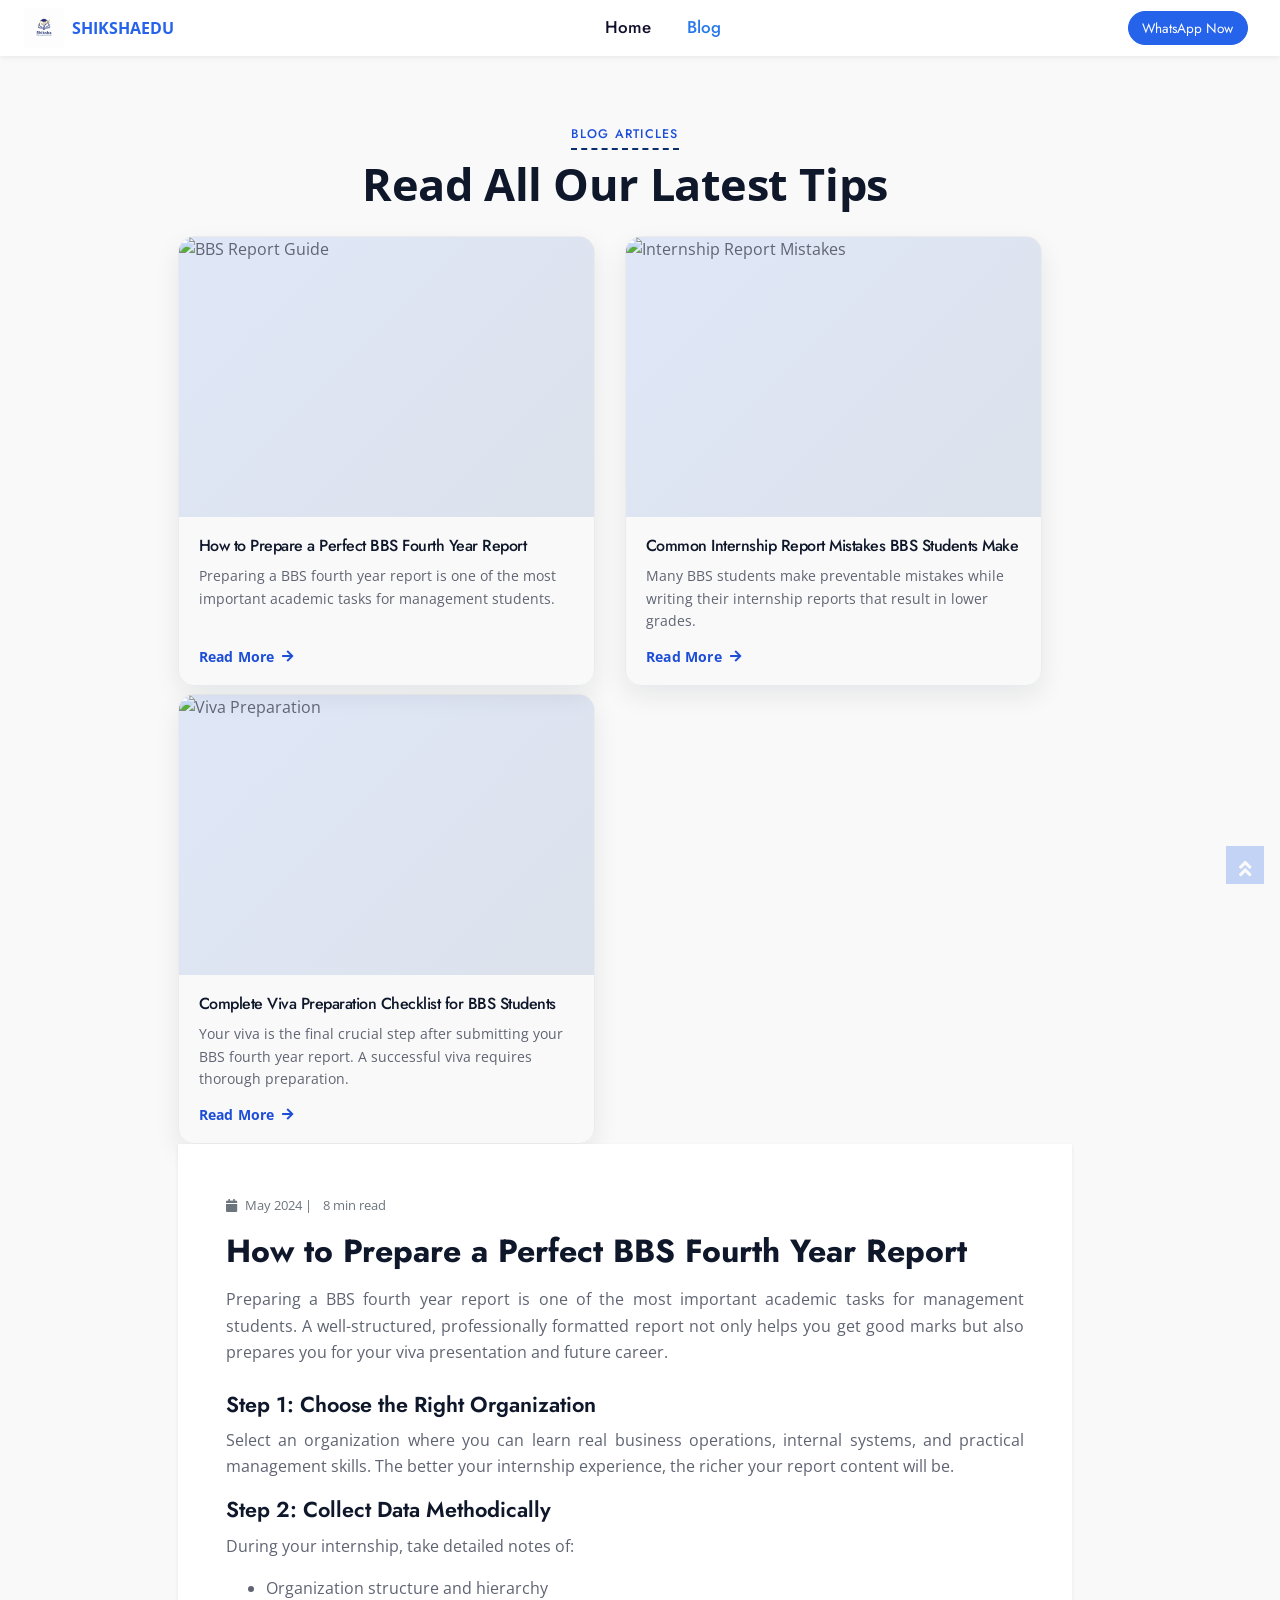
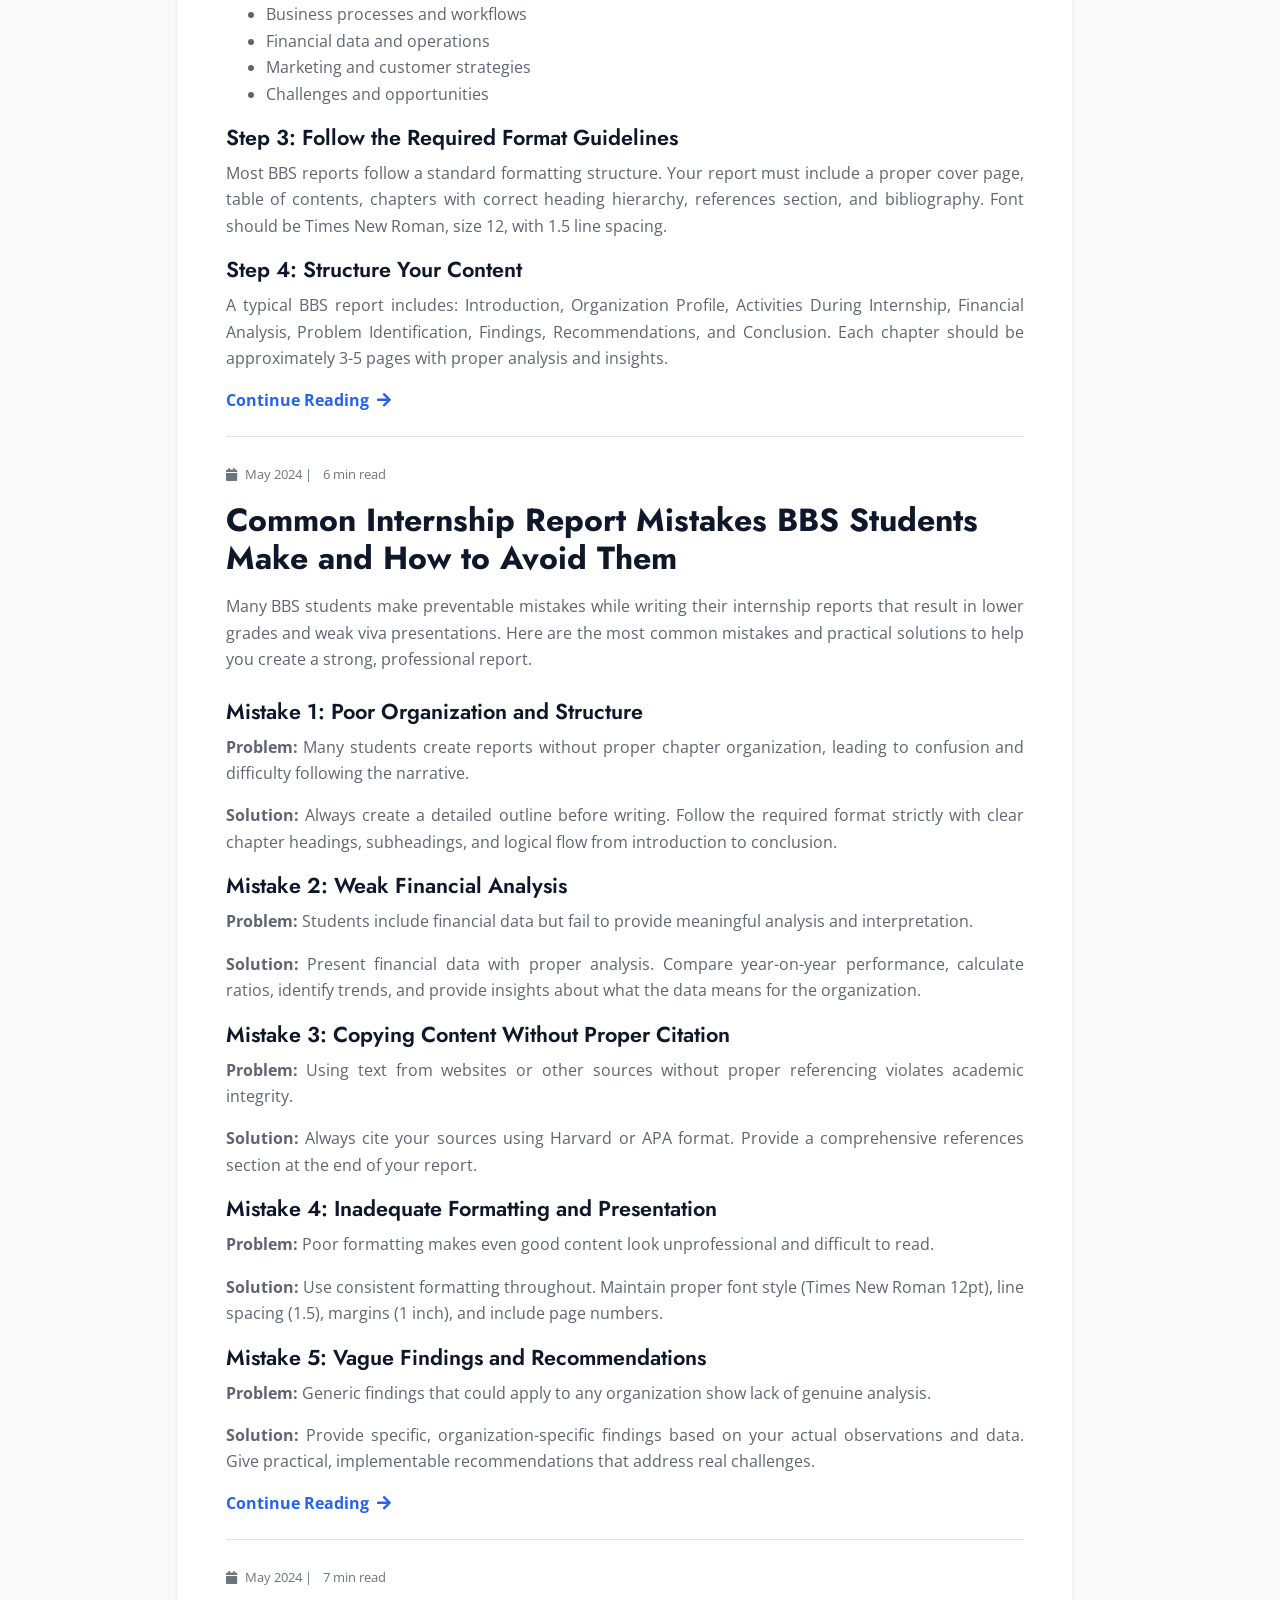
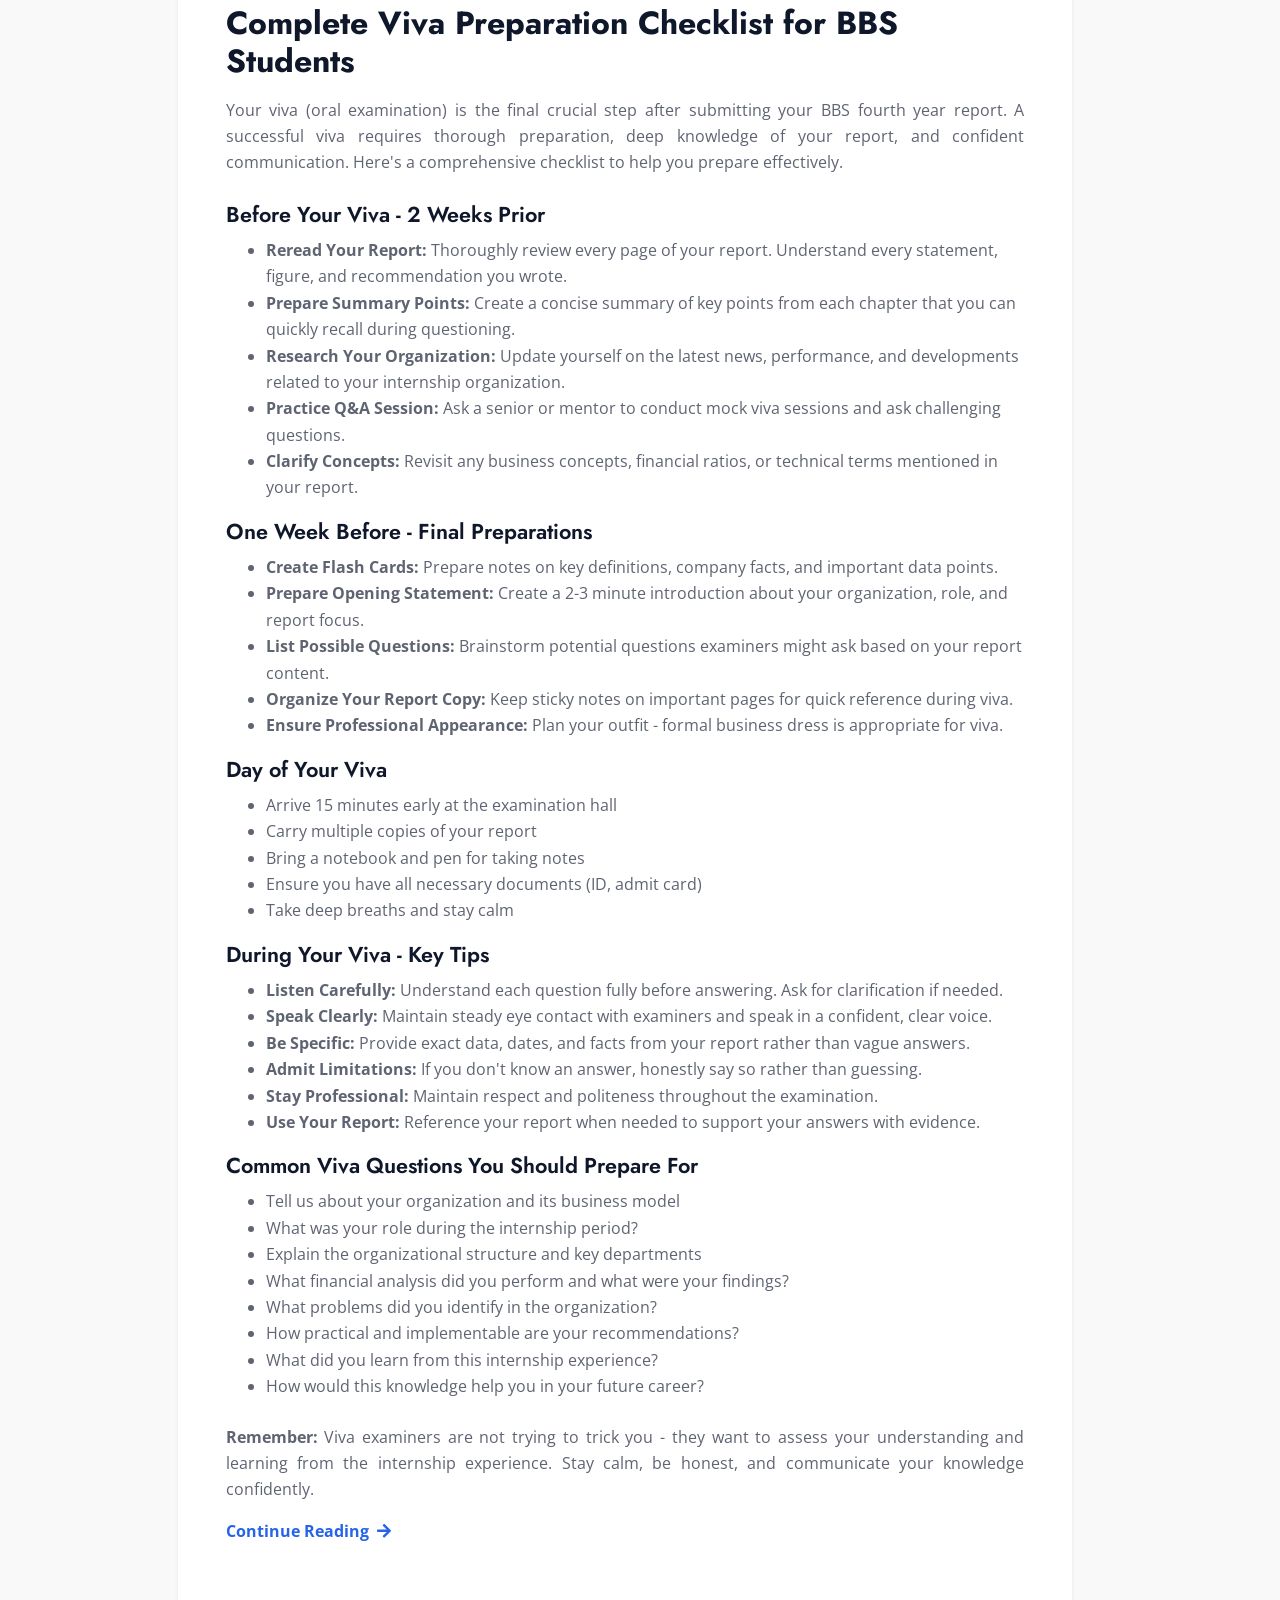
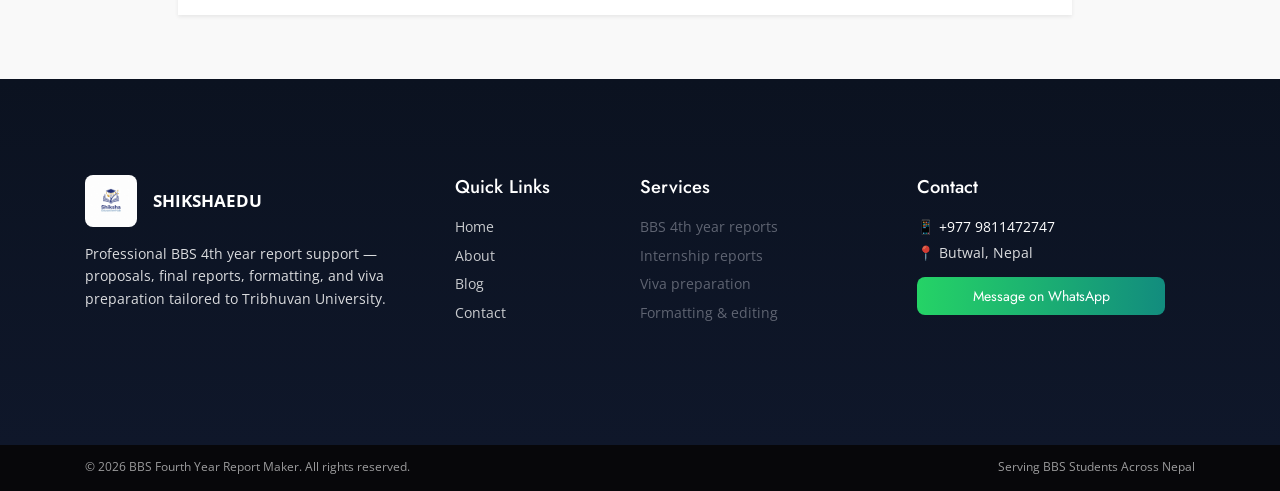
==== commit ab08962c: "optimized and fix" ====
--- a/blog.html
+++ b/blog.html
@@ -30,20 +30,14 @@
                     <a href="index.html" class="nav-item nav-link">Home</a>
                   
                     <a href="blog.html" class="nav-item nav-link active">Blog</a>
-                    <a href="#footer" class="nav-item nav-link">Contact</a>
+                  
                 </div>
                 <a href="https://wa.me/9779811472747" class="btn btn-primary py-2 px-4 d-none d-lg-block" target="_blank" rel="noopener noreferrer">WhatsApp Now</a>
             </div>
         </nav>
     </div>
 
-    <div class="jumbotron jumbotron-fluid position-relative overlay-bottom" style="margin-bottom: 90px;">
-        <div class="container text-center my-5 py-5">
-            <h1 class="text-white display-4 mb-4">ShikshaEdu Blog for BBS Students</h1>
-            <p class="text-white mb-0">Complete practical guides for BBS fourth year report writing, internship report preparation, and viva success.</p>
-        </div>
-    </div>
-
+    
     <!-- Featured Blog Section -->
     
                   
--- a/css/style.css
+++ b/css/style.css
@@ -13,8 +13,8 @@
   --white: #fff;
   --gray: #6c757d;
   --gray-dark: #343a40;
-  --primary: #2878EB;
-  --secondary: #F14D5D;
+  --primary: #2563eb;
+  --secondary: #0f3d8a;
   --success: #28a745;
   --info: #17a2b8;
   --warning: #ffc107;
@@ -29,11 +29,9 @@
   --font-family-sans-serif: -apple-system, BlinkMacSystemFont, "Segoe UI", Roboto, "Helvetica Neue", Arial, "Noto Sans", sans-serif, "Apple Color Emoji", "Segoe UI Emoji", "Segoe UI Symbol", "Noto Color Emoji";
   --font-family-monospace: SFMono-Regular, Menlo, Monaco, Consolas, "Liberation Mono", "Courier New", monospace;
   --ink: #0f172a;
-  --paper: #f7f2ea;
-  --paper-2: #fffaf3;
-  --accent: #0f766e;
-  --accent-2: #d97706;
-  --accent-soft: rgba(15, 118, 110, 0.12);
+  --accent: #1d4ed8;
+  --accent-2: #0b2f6b;
+  --accent-soft: rgba(37, 99, 235, 0.12);
 }
 
 *,
@@ -64,8 +62,8 @@
   color: #5f6472;
   text-align: left;
   background:
-    radial-gradient(circle at top left, rgba(15, 118, 110, 0.08), transparent 28%),
-    radial-gradient(circle at top right, rgba(217, 119, 6, 0.08), transparent 24%),
+    radial-gradient(circle at top left, rgba(37, 99, 235, 0.08), transparent 28%),
+    radial-gradient(circle at top right, rgba(15, 61, 138, 0.08), transparent 24%),
     linear-gradient(180deg, #ffffff 0%, var(--paper) 100%);
 }
 
@@ -116,6 +114,11 @@
 ol ul,
 ul ol {
   margin-bottom: 0;
+#services,
+#faq {
+  padding-top: 1.5rem !important;
+  padding-bottom: 1.5rem !important;
+}
 }
 
 dt {
@@ -157,13 +160,13 @@
 }
 
 a {
-  color: #2878EB;
+  color: #2563eb;
   text-decoration: none;
   background-color: transparent;
 }
 
 a:hover {
-  color: #1154b6;
+  color: #0f3d8a;
   text-decoration: underline;
 }
 
@@ -2379,76 +2382,76 @@
 
 .btn-primary {
   color: #fff;
-  background-color: #2878EB;
-  border-color: #2878EB;
+  background-color: #2563eb;
+  border-color: #2563eb;
 }
 
 .btn-primary:hover {
   color: #fff;
-  background-color: #1465d9;
-  border-color: #135fcd;
+  background-color: #1d4ed8;
+  border-color: #1d4ed8;
 }
 
 .btn-primary:focus, .btn-primary.focus {
   color: #fff;
-  background-color: #1465d9;
-  border-color: #135fcd;
-  box-shadow: 0 0 0 0.2rem rgba(72, 140, 238, 0.5);
+  background-color: #1d4ed8;
+  border-color: #1d4ed8;
+  box-shadow: 0 0 0 0.2rem rgba(37, 99, 235, 0.5);
 }
 
 .btn-primary.disabled, .btn-primary:disabled {
   color: #fff;
-  background-color: #2878EB;
-  border-color: #2878EB;
+  background-color: #2563eb;
+  border-color: #2563eb;
 }
 
 .btn-primary:not(:disabled):not(.disabled):active, .btn-primary:not(:disabled):not(.disabled).active,
 .show > .btn-primary.dropdown-toggle {
   color: #fff;
-  background-color: #135fcd;
-  border-color: #125ac1;
+  background-color: #0f3d8a;
+  border-color: #0b2f6b;
 }
 
 .btn-primary:not(:disabled):not(.disabled):active:focus, .btn-primary:not(:disabled):not(.disabled).active:focus,
 .show > .btn-primary.dropdown-toggle:focus {
-  box-shadow: 0 0 0 0.2rem rgba(72, 140, 238, 0.5);
+  box-shadow: 0 0 0 0.2rem rgba(37, 99, 235, 0.5);
 }
 
 .btn-secondary {
   color: #fff;
-  background-color: #F14D5D;
-  border-color: #F14D5D;
+  background-color: #0f3d8a;
+  border-color: #0f3d8a;
 }
 
 .btn-secondary:hover {
   color: #fff;
-  background-color: #ee2a3d;
-  border-color: #ed1e32;
+  background-color: #0b2f6b;
+  border-color: #0b2f6b;
 }
 
 .btn-secondary:focus, .btn-secondary.focus {
   color: #fff;
-  background-color: #ee2a3d;
-  border-color: #ed1e32;
-  box-shadow: 0 0 0 0.2rem rgba(243, 104, 117, 0.5);
+  background-color: #0b2f6b;
+  border-color: #0b2f6b;
+  box-shadow: 0 0 0 0.2rem rgba(15, 61, 138, 0.5);
 }
 
 .btn-secondary.disabled, .btn-secondary:disabled {
   color: #fff;
-  background-color: #F14D5D;
-  border-color: #F14D5D;
+  background-color: #0f3d8a;
+  border-color: #0f3d8a;
 }
 
 .btn-secondary:not(:disabled):not(.disabled):active, .btn-secondary:not(:disabled):not(.disabled).active,
 .show > .btn-secondary.dropdown-toggle {
   color: #fff;
-  background-color: #ed1e32;
-  border-color: #ec1328;
+  background-color: #0b2f6b;
+  border-color: #09295f;
 }
 
 .btn-secondary:not(:disabled):not(.disabled):active:focus, .btn-secondary:not(:disabled):not(.disabled).active:focus,
 .show > .btn-secondary.dropdown-toggle:focus {
-  box-shadow: 0 0 0 0.2rem rgba(243, 104, 117, 0.5);
+  box-shadow: 0 0 0 0.2rem rgba(15, 61, 138, 0.5);
 }
 
 .btn-success {
@@ -2674,67 +2677,67 @@
 }
 
 .btn-outline-primary {
-  color: #2878EB;
-  border-color: #2878EB;
+  color: #2563eb;
+  border-color: #2563eb;
 }
 
 .btn-outline-primary:hover {
   color: #fff;
-  background-color: #2878EB;
-  border-color: #2878EB;
+  background-color: #2563eb;
+  border-color: #2563eb;
 }
 
 .btn-outline-primary:focus, .btn-outline-primary.focus {
-  box-shadow: 0 0 0 0.2rem rgba(40, 120, 235, 0.5);
+  box-shadow: 0 0 0 0.2rem rgba(37, 99, 235, 0.5);
 }
 
 .btn-outline-primary.disabled, .btn-outline-primary:disabled {
-  color: #2878EB;
+  color: #2563eb;
   background-color: transparent;
 }
 
 .btn-outline-primary:not(:disabled):not(.disabled):active, .btn-outline-primary:not(:disabled):not(.disabled).active,
 .show > .btn-outline-primary.dropdown-toggle {
   color: #fff;
-  background-color: #2878EB;
-  border-color: #2878EB;
+  background-color: #2563eb;
+  border-color: #2563eb;
 }
 
 .btn-outline-primary:not(:disabled):not(.disabled):active:focus, .btn-outline-primary:not(:disabled):not(.disabled).active:focus,
 .show > .btn-outline-primary.dropdown-toggle:focus {
-  box-shadow: 0 0 0 0.2rem rgba(40, 120, 235, 0.5);
+  box-shadow: 0 0 0 0.2rem rgba(37, 99, 235, 0.5);
 }
 
 .btn-outline-secondary {
-  color: #F14D5D;
-  border-color: #F14D5D;
+  color: #0f3d8a;
+  border-color: #0f3d8a;
 }
 
 .btn-outline-secondary:hover {
   color: #fff;
-  background-color: #F14D5D;
-  border-color: #F14D5D;
+  background-color: #0f3d8a;
+  border-color: #0f3d8a;
 }
 
 .btn-outline-secondary:focus, .btn-outline-secondary.focus {
-  box-shadow: 0 0 0 0.2rem rgba(241, 77, 93, 0.5);
+  box-shadow: 0 0 0 0.2rem rgba(15, 61, 138, 0.5);
 }
 
 .btn-outline-secondary.disabled, .btn-outline-secondary:disabled {
-  color: #F14D5D;
+  color: #0f3d8a;
   background-color: transparent;
 }
 
 .btn-outline-secondary:not(:disabled):not(.disabled):active, .btn-outline-secondary:not(:disabled):not(.disabled).active,
 .show > .btn-outline-secondary.dropdown-toggle {
   color: #fff;
-  background-color: #F14D5D;
-  border-color: #F14D5D;
+  background-color: #0f3d8a;
+  border-color: #0f3d8a;
 }
 
 .btn-outline-secondary:not(:disabled):not(.disabled):active:focus, .btn-outline-secondary:not(:disabled):not(.disabled).active:focus,
 .show > .btn-outline-secondary.dropdown-toggle:focus {
-  box-shadow: 0 0 0 0.2rem rgba(241, 77, 93, 0.5);
+  box-shadow: 0 0 0 0.2rem rgba(15, 61, 138, 0.5);
 }
 
 .btn-outline-success {
@@ -2931,12 +2934,12 @@
 
 .btn-link {
   font-weight: 400;
-  color: #2878EB;
+  color: #2563eb;
   text-decoration: none;
 }
 
 .btn-link:hover {
-  color: #1154b6;
+  color: #0f3d8a;
   text-decoration: underline;
 }
 
@@ -4885,17 +4888,17 @@
 
 .badge-secondary {
   color: #fff;
-  background-color: #F14D5D;
+  background-color: #0f3d8a;
 }
 
 a.badge-secondary:hover, a.badge-secondary:focus {
   color: #fff;
-  background-color: #ed1e32;
+  background-color: #0b2f6b;
 }
 
 a.badge-secondary:focus, a.badge-secondary.focus {
   outline: 0;
-  box-shadow: 0 0 0 0.2rem rgba(241, 77, 93, 0.5);
+  box-shadow: 0 0 0 0.2rem rgba(15, 61, 138, 0.5);
 }
 
 .badge-success {
@@ -6367,23 +6370,23 @@
 }
 
 .bg-primary {
-  background-color: #2878EB !important;
+  background-color: #2563eb !important;
 }
 
 a.bg-primary:hover, a.bg-primary:focus,
 button.bg-primary:hover,
 button.bg-primary:focus {
-  background-color: #135fcd !important;
+  background-color: #1d4ed8 !important;
 }
 
 .bg-secondary {
-  background-color: #F14D5D !important;
+  background-color: #0f3d8a !important;
 }
 
 a.bg-secondary:hover, a.bg-secondary:focus,
 button.bg-secondary:hover,
 button.bg-secondary:focus {
-  background-color: #ed1e32 !important;
+  background-color: #0b2f6b !important;
 }
 
 .bg-success {
@@ -6495,11 +6498,11 @@
 }
 
 .border-primary {
-  border-color: #2878EB !important;
+  border-color: #2563eb !important;
 }
 
 .border-secondary {
-  border-color: #F14D5D !important;
+  border-color: #0f3d8a !important;
 }
 
 .border-success {
@@ -9880,19 +9883,19 @@
 }
 
 .text-primary {
-  color: #2878EB  ;
+  color: #2563eb  ;
 }
 
 a.text-primary:hover, a.text-primary:focus {
-  color: #1154b6 !important;
+  color: #0f3d8a !important;
 }
 
 .text-secondary {
-  color: #F14D5D !important;
+  color: #0f3d8a !important;
 }
 
 a.text-secondary:hover, a.text-secondary:focus {
-  color: #e01226 !important;
+  color: #0b2f6b !important;
 }
 
 .text-success {
@@ -10196,7 +10199,7 @@
 
 .bg-image {
   background:
-    linear-gradient(135deg, rgba(15, 118, 110, 0.06), rgba(217, 119, 6, 0.05)),
+    linear-gradient(135deg, rgba(37, 99, 235, 0.06), rgba(15, 61, 138, 0.05)),
     url(../img/bg-image.jpg);
   background-attachment: fixed;
 }
@@ -10378,8 +10381,8 @@
   position: absolute;
   inset: 18px 0;
   background:
-    radial-gradient(circle at top right, rgba(15, 118, 110, 0.07), transparent 20%),
-    radial-gradient(circle at bottom left, rgba(217, 119, 6, 0.07), transparent 24%);
+    radial-gradient(circle at top right, rgba(37, 99, 235, 0.07), transparent 20%),
+    radial-gradient(circle at bottom left, rgba(15, 61, 138, 0.07), transparent 24%);
   z-index: -1;
   pointer-events: none;
 }
@@ -10395,8 +10398,8 @@
   inset: 0;
   background:
     linear-gradient(140deg, rgba(255, 255, 255, 0.35), transparent 42%),
-    radial-gradient(circle at 8% 22%, rgba(15, 118, 110, 0.12), transparent 18%),
-    radial-gradient(circle at 92% 78%, rgba(217, 119, 6, 0.12), transparent 16%);
+    radial-gradient(circle at 8% 22%, rgba(37, 99, 235, 0.12), transparent 18%),
+    radial-gradient(circle at 92% 78%, rgba(15, 61, 138, 0.12), transparent 16%);
   pointer-events: none;
 }
 
@@ -10404,7 +10407,7 @@
   position: relative;
   background:
     linear-gradient(180deg, rgba(15, 23, 42, 0.02), rgba(15, 23, 42, 0.01)),
-    repeating-linear-gradient(135deg, rgba(15, 118, 110, 0.045) 0 10px, transparent 10px 22px);
+    repeating-linear-gradient(135deg, rgba(37, 99, 235, 0.045) 0 10px, transparent 10px 22px);
 }
 
 .testimonial-band {
@@ -10446,7 +10449,7 @@
   justify-content: center;
   font-weight: 700;
   color: var(--accent);
-  background: rgba(15, 118, 110, 0.12);
+  background: rgba(37, 99, 235, 0.12);
 }
 
 .faq-band .card {
@@ -10457,7 +10460,7 @@
 }
 
 .faq-band .card-header {
-  background: linear-gradient(90deg, rgba(15, 118, 110, 0.06), rgba(217, 119, 6, 0.04)) !important;
+  background: linear-gradient(90deg, rgba(37, 99, 235, 0.06), rgba(15, 61, 138, 0.04)) !important;
 }
 
 .faq-band .btn-link {
@@ -10511,9 +10514,8 @@
 
 .services-band .bg-white i {
   color: var(--accent) !important;
-  filter: drop-shadow(0 8px 12px rgba(15, 118, 110, 0.18));
-}
-
+  filter: drop-shadow(0 8px 12px rgba(37, 99, 235, 0.18));
+}
 .feature-band .bg-white {
   border-radius: 22px;
   position: relative;
@@ -10527,14 +10529,14 @@
   width: 72px;
   height: 72px;
   border-radius: 50%;
-  background: radial-gradient(circle, rgba(15, 118, 110, 0.14), transparent 68%);
+  background: radial-gradient(circle, rgba(37, 99, 235, 0.14), transparent 68%);
   pointer-events: none;
 }
 
 .feature-band .border-primary { border-left-color: var(--accent) !important; }
-.feature-band .border-secondary { border-left-color: #8c6d1f !important; }
+.feature-band .border-secondary { border-left-color: var(--secondary) !important; }
 .feature-band .border-warning { border-left-color: var(--accent-2) !important; }
-.feature-band .border-success { border-left-color: #14532d !important; }
+.feature-band .border-success { border-left-color: #0f3d8a !important; }
 
 .choose-us-section {
   padding-top: 20px;
@@ -10604,19 +10606,19 @@
 }
 
 .about-band .bg-success {
-  background: linear-gradient(135deg, #10b981, #059669) !important;
+  background: linear-gradient(135deg, #60a5fa, #2563eb) !important;
 }
 
 .about-band .bg-primary {
-  background: linear-gradient(135deg, #3b82f6, #2563eb) !important;
+  background: linear-gradient(135deg, #2563eb, #1d4ed8) !important;
 }
 
 .about-band .bg-secondary {
-  background: linear-gradient(135deg, #f97316, #ea580c) !important;
+  background: linear-gradient(135deg, #1e40af, #0f3d8a) !important;
 }
 
 .about-band .bg-warning {
-  background: linear-gradient(135deg, #8b5cf6, #7c3aed) !important;
+  background: linear-gradient(135deg, #3b82f6, #0b2f6b) !important;
 }
 
 .about-band .bg-success h1,
@@ -10642,7 +10644,7 @@
 }
 
 .blog-card:hover {
-  box-shadow: 0 20px 50px rgba(15, 118, 110, 0.16);
+  box-shadow: 0 20px 50px rgba(37, 99, 235, 0.16);
   transform: translateY(-10px) rotate(-0.15deg);
 }
 
@@ -10650,7 +10652,7 @@
   position: relative;
   overflow: hidden;
   height: 340px;
-  background: linear-gradient(135deg, rgba(15, 118, 110, 0.12) 0%, rgba(217, 119, 6, 0.12) 100%);
+  background: linear-gradient(135deg, rgba(37, 99, 235, 0.12) 0%, rgba(15, 61, 138, 0.12) 100%);
 }
 
 .blog-card-img-wrapper img {
@@ -11275,10 +11277,10 @@
 
 @media (max-width: 767.98px) {
   .jumbotron {
-    min-height: 58vh;
-    margin-bottom: 2.2rem !important;
+    min-height: 50vh;
+    margin-bottom: 1.5rem !important;
     background-image:
-      linear-gradient(180deg, rgba(15, 23, 42, 0.76), rgba(15, 118, 110, 0.56)),
+      linear-gradient(180deg, rgba(15, 23, 42, 0.76), rgba(37, 99, 235, 0.56)),
       url(../img/Herosection.jpeg);
     background-size: cover, contain;
     background-repeat: no-repeat;
@@ -11287,18 +11289,37 @@
   }
 
   .jumbotron .container {
-    padding-top: 1.4rem !important;
-    padding-bottom: 1.4rem !important;
+    padding-top: 1rem !important;
+    padding-bottom: 1rem !important;
   }
 
   .jumbotron .display-1 {
-    font-size: 1.65rem;
+    font-size: 1.5rem;
     line-height: 1.3;
+    margin-bottom: 1rem;
+  }
+
+  .hero-clear-text {
+    font-size: 0.95rem !important;
+    margin-bottom: 0.8rem !important;
+  }
+
+  .hero-subcopy {
+    font-size: 0.85rem !important;
+    margin-bottom: 1rem !important;
+  }
+
+  .hero-features {
+    font-size: 0.85rem !important;
   }
 
   .section-title .display-4 {
-    font-size: 1.4rem;
-    margin-bottom: 0.9rem;
+    font-size: 1.3rem;
+    margin-bottom: 0.7rem;
+  }
+
+  .section-title h6 {
+    font-size: 0.75rem;
   }
 
   .container p,
@@ -11312,7 +11333,8 @@
   .bg-primary.p-4,
   .bg-secondary.p-4,
   .bg-warning.p-4 {
-    padding: 0.95rem !important;
+    padding: 1.2rem !important;
+    margin-bottom: 1rem !important;
   }
 
   .blog-card {
@@ -11321,8 +11343,74 @@
 
   .container-fluid.py-5,
   .container.py-5 {
-    padding-top: 2.1rem !important;
-    padding-bottom: 2.1rem !important;
+    padding-top: 1.5rem !important;
+    padding-bottom: 1.5rem !important;
+  }
+
+  #about,
+  #features,
+  #services,
+  #faq {
+    padding-top: 1rem !important;
+    padding-bottom: 1rem !important;
+  }
+
+  #about .section-title {
+    margin-bottom: 1.5rem !important;
+  }
+
+  .services-card {
+    padding: 1.1rem !important;
+    margin-bottom: 0.7rem !important;
+  }
+
+  .my-5,
+  .mb-5 {
+    margin-bottom: 0.9rem !important;
+  }
+
+  .pt-5,
+  .pb-5 {
+    padding-top: 0.75rem !important;
+    padding-bottom: 0.75rem !important;
+  }
+}
+
+@media (max-width: 576px) {
+  .jumbotron {
+    min-height: 45vh;
+    margin-bottom: 1rem !important;
+  }
+
+  .jumbotron .container {
+    padding-top: 0.8rem !important;
+    padding-bottom: 0.8rem !important;
+  }
+
+  .jumbotron .display-1 {
+    font-size: 1.3rem;
+    margin-bottom: 0.8rem;
+  }
+
+  .hero-actions .btn {
+    font-size: 0.9rem;
+    padding: 0.6rem 1.2rem !important;
+    margin-bottom: 0.6rem !important;
+  }
+
+  .container-fluid.py-5,
+  .container.py-5 {
+    padding-top: 1.2rem !important;
+    padding-bottom: 1.2rem !important;
+  }
+
+  .row {
+    margin-bottom: 0.8rem !important;
+  }
+
+  .col-md-6.mb-4,
+  .col-lg-3.mb-4 {
+    margin-bottom: 0.8rem !important;
   }
 }
 
@@ -11349,19 +11437,19 @@
 }
 
 #about {
-  padding-top: 3rem !important;
-  padding-bottom: 3rem !important;
+  padding-top: 2.5rem !important;
+  padding-bottom: 2.5rem !important;
 }
 
 #about .section-title {
-  margin-bottom: 2.5rem;
+  margin-bottom: 2rem;
 }
 
 #about p {
   font-size: 1rem;
-  line-height: 1.75;
+  line-height: 1.65;
   color: #5f6472;
-  margin-bottom: 1.5rem;
+  margin-bottom: 1.2rem;
 }
 
 .jumbotron {
@@ -11377,20 +11465,20 @@
 
 .container-fluid.py-5,
 .container.py-5 {
-  padding-top: 1.5rem !important;
-  padding-bottom: 1.5rem !important;
+  padding-top: 1.8rem !important;
+  padding-bottom: 1.8rem !important;
 }
 
 .choose-us-section {
-  margin-top: 24px !important;
-  margin-bottom: 24px !important;
+  margin-top: 1.5rem !important;
+  margin-bottom: 1.5rem !important;
   padding-top: 0 !important;
   padding-bottom: 0 !important;
 }
 
 .choose-us-section .col-lg-12.my-3.pt-3.pb-3 {
   margin-top: 0 !important;
-  margin-bottom: 0 !important;
+  margin-bottom: 0.8rem !important;
   padding-top: 0.5rem !important;
   padding-bottom: 0.5rem !important;
 }
@@ -11774,4 +11862,911 @@
   .container {
     max-width: 100% !important;
   }
+}
+/* ── GLOBAL BASE RESET FOR MOBILE ─────────────────────────── */
+*, *::before, *::after {
+  box-sizing: border-box;
+  max-width: 100%;
+}
+ 
+html {
+  scroll-padding-top: 60px;
+}
+ 
+body {
+  overflow-x: hidden;
+}
+ 
+img, video, iframe, embed, object, svg {
+  max-width: 100%;
+  height: auto;
+  display: block;
+}
+ 
+/* ── NAVBAR ────────────────────────────────────────────────── */
+.navbar {
+  padding: 0.4rem 1rem !important;
+  position: sticky !important;
+  top: 0;
+  z-index: 1030;
+  box-shadow: 0 1px 6px rgba(0,0,0,0.08);
+}
+ 
+.navbar-brand {
+  padding: 0.1rem 0 !important;
+  margin-right: 0.5rem !important;
+}
+ 
+.navbar-brand img {
+  height: 40px !important;
+  max-height: 40px !important;
+  width: auto !important;
+}
+ 
+.navbar .btn {
+  padding: 0.38rem 0.85rem !important;
+  font-size: 0.85rem !important;
+  border-radius: 999px !important;
+  white-space: nowrap;
+}
+ 
+/* ── JUMBOTRON / HERO ──────────────────────────────────────── */
+.jumbotron {
+  min-height: auto !important;
+  padding: 0 !important;
+  margin-bottom: 0 !important;
+  background-position: center center !important;
+  background-size: cover !important;
+}
+ 
+.jumbotron .container {
+  padding-top: 3.5rem !important;
+  padding-bottom: 3.5rem !important;
+}
+ 
+.jumbotron .display-1 {
+  font-size: clamp(1.6rem, 5vw + 0.5rem, 3.5rem) !important;
+  line-height: 1.18 !important;
+  margin-bottom: 0.85rem !important;
+}
+ 
+.hero-grid {
+  display: flex !important;
+  flex-direction: column !important;
+  gap: 1.5rem !important;
+}
+ 
+.hero-copy {
+  order: 1;
+  max-width: 100% !important;
+  padding: 0 !important;
+}
+ 
+.hero-card {
+  order: 2;
+  margin-top: 0 !important;
+  padding: 1.25rem !important;
+  border-radius: 18px !important;
+}
+ 
+.hero-card-top h2 {
+  font-size: 1.35rem !important;
+  line-height: 1.3 !important;
+  margin-bottom: 0.75rem !important;
+}
+ 
+.hero-subcopy {
+  max-width: 100% !important;
+  font-size: 0.95rem !important;
+  line-height: 1.65 !important;
+  margin-bottom: 1rem !important;
+}
+ 
+.hero-clear-text {
+  font-size: 0.95rem !important;
+  line-height: 1.55 !important;
+  margin-bottom: 0.75rem !important;
+}
+ 
+.hero-kicker {
+  font-size: 0.85rem !important;
+  margin-bottom: 0.65rem !important;
+}
+ 
+.hero-actions {
+  display: flex !important;
+  flex-wrap: wrap !important;
+  gap: 0.6rem !important;
+  margin-top: 1rem !important;
+}
+ 
+.hero-features {
+  margin-top: 0.85rem !important;
+  font-size: 0.88rem !important;
+}
+ 
+.hero-chip-row {
+  gap: 0.5rem !important;
+}
+ 
+.hero-chip-row span {
+  font-size: 0.82rem !important;
+  padding: 0.4rem 0.7rem !important;
+}
+ 
+/* ── SECTION SPACING — Global Reduction ───────────────────── */
+section,
+.container-fluid.py-5,
+.container.py-5 {
+  padding-top: 2.5rem !important;
+  padding-bottom: 2.5rem !important;
+}
+ 
+.py-5 {
+  padding-top: 2.5rem !important;
+  padding-bottom: 2.5rem !important;
+}
+ 
+.my-5 {
+  margin-top: 2rem !important;
+  margin-bottom: 2rem !important;
+}
+ 
+.mb-5 { margin-bottom: 1.5rem !important; }
+.mt-5 { margin-top: 1.5rem !important; }
+.pt-5 { padding-top: 1.5rem !important; }
+.pb-5 { padding-bottom: 1.5rem !important; }
+ 
+/* ── SECTION TITLE ─────────────────────────────────────────── */
+.section-title {
+  margin-bottom: 1.5rem !important;
+}
+ 
+.section-title h6 {
+  font-size: 0.78rem !important;
+  letter-spacing: 0.1em !important;
+  margin-bottom: 0.4rem !important;
+}
+ 
+.section-title .display-4 {
+  font-size: clamp(1.4rem, 3vw + 0.9rem, 2.4rem) !important;
+  line-height: 1.25 !important;
+  margin-bottom: 0.75rem !important;
+}
+ 
+.section-title p {
+  font-size: 0.95rem !important;
+  line-height: 1.65 !important;
+}
+ 
+/* ── STATS GRID ────────────────────────────────────────────── */
+.stats-grid {
+  display: grid !important;
+  grid-template-columns: repeat(2, 1fr) !important;
+  gap: 1rem !important;
+  margin-top: 1.5rem !important;
+}
+ 
+.stat-card {
+  padding: 1.25rem 1rem !important;
+  border-radius: 14px !important;
+}
+ 
+.stat-card::before {
+  height: 3px !important;
+}
+ 
+.stat-icon {
+  font-size: 2rem !important;
+  margin-bottom: 0.5rem !important;
+}
+ 
+.stat-number {
+  font-size: 1.75rem !important;
+}
+ 
+.stat-label {
+  font-size: 1.1rem !important;
+  margin: 0.3rem 0 0 !important;
+}
+ 
+.stat-text {
+  font-size: 0.82rem !important;
+  margin-top: 0.3rem !important;
+}
+ 
+/* ── FEATURES GRID ─────────────────────────────────────────── */
+.features-grid {
+  display: grid !important;
+  grid-template-columns: 1fr !important;
+  gap: 1rem !important;
+  margin-top: 1.5rem !important;
+}
+ 
+.feature-card {
+  padding: 1.25rem !important;
+  border-radius: 14px !important;
+  margin-bottom: 0 !important;
+}
+ 
+.feature-icon {
+  width: 48px !important;
+  height: 48px !important;
+  font-size: 1.4rem !important;
+  margin-bottom: 1rem !important;
+  border-radius: 10px !important;
+}
+ 
+.feature-title {
+  font-size: 1.05rem !important;
+  margin-bottom: 0.5rem !important;
+}
+ 
+.feature-text {
+  font-size: 0.9rem !important;
+  line-height: 1.6 !important;
+}
+ 
+/* ── BLOG SECTION ──────────────────────────────────────────── */
+.blog-row {
+  display: grid !important;
+  grid-template-columns: 1fr !important;
+  gap: 1.25rem !important;
+}
+ 
+.blog-card {
+  border-radius: 16px !important;
+}
+ 
+.blog-card-img-wrapper {
+  height: 200px !important;
+}
+ 
+.blog-card-content {
+  padding: 1.1rem 1.25rem !important;
+}
+ 
+.blog-card-title {
+  font-size: 1rem !important;
+  line-height: 1.4 !important;
+  margin-bottom: 0.5rem !important;
+}
+ 
+.blog-card-desc {
+  font-size: 0.88rem !important;
+  line-height: 1.6 !important;
+  margin-bottom: 0.85rem !important;
+}
+ 
+.blog-card-link {
+  font-size: 0.88rem !important;
+}
+ 
+/* ── ABOUT / SERVICES / FEATURE BANDS ─────────────────────── */
+.about-band .bg-light,
+.about-band .bg-success,
+.about-band .bg-primary,
+.about-band .bg-secondary,
+.about-band .bg-warning {
+  padding: 1.1rem !important;
+  border-radius: 16px !important;
+  margin-bottom: 0.85rem !important;
+}
+ 
+.about-band .bg-success h1,
+.about-band .bg-primary h1,
+.about-band .bg-secondary h1,
+.about-band .bg-warning h1 {
+  font-size: 1.9rem !important;
+  margin-bottom: 0.25rem !important;
+}
+ 
+.about-band .bg-success h6,
+.about-band .bg-primary h6,
+.about-band .bg-secondary h6,
+.about-band .bg-warning h6 {
+  font-size: 0.82rem !important;
+  line-height: 1.45 !important;
+}
+ 
+.services-band .bg-white {
+  padding: 1.1rem !important;
+  border-radius: 16px !important;
+  margin-bottom: 1rem !important;
+}
+ 
+.feature-band .bg-white {
+  padding: 1.1rem !important;
+  border-radius: 16px !important;
+}
+ 
+/* ── CHOOSE US SECTION ─────────────────────────────────────── */
+.choose-us-section {
+  padding-top: 0.5rem !important;
+  padding-bottom: 0.5rem !important;
+  margin-top: 1rem !important;
+  margin-bottom: 1rem !important;
+}
+ 
+.choose-us-section .section-title {
+  margin-bottom: 1rem !important;
+}
+ 
+.choose-us-intro {
+  font-size: 0.93rem !important;
+  line-height: 1.65 !important;
+  margin-bottom: 1rem !important;
+}
+ 
+.choose-us-grid {
+  margin-left: 0 !important;
+  margin-right: 0 !important;
+}
+ 
+.choose-us-item {
+  padding-left: 0 !important;
+  padding-right: 0 !important;
+  margin-bottom: 0.75rem !important;
+}
+ 
+.choose-card {
+  border-radius: 14px !important;
+  padding: 1rem 1.1rem !important;
+}
+ 
+.choose-card h4 {
+  font-size: 0.98rem !important;
+  line-height: 1.35 !important;
+  margin-bottom: 0.4rem !important;
+}
+ 
+.choose-card p {
+  font-size: 0.88rem !important;
+  line-height: 1.58 !important;
+  margin: 0 !important;
+}
+ 
+/* ── TESTIMONIALS ──────────────────────────────────────────── */
+.testimonial-band {
+  padding-top: 2rem !important;
+  padding-bottom: 2rem !important;
+}
+ 
+.testimonial-band .section-title {
+  margin-bottom: 1.25rem !important;
+}
+ 
+.testimonial-card {
+  padding: 1.1rem !important;
+  border-radius: 16px !important;
+  margin-bottom: 1rem !important;
+}
+ 
+.testimonial-card p {
+  font-size: 0.9rem !important;
+  line-height: 1.65 !important;
+}
+ 
+.testimonial-stars {
+  font-size: 0.8rem !important;
+}
+ 
+.testimonial-avatar {
+  width: 42px !important;
+  height: 42px !important;
+  font-size: 0.8rem !important;
+}
+ 
+.testimonial-carousel .owl-nav {
+  position: static !important;
+  margin-top: 1rem !important;
+  justify-content: center !important;
+}
+ 
+/* ── FAQ SECTION ───────────────────────────────────────────── */
+.faq-band {
+  padding-top: 2rem !important;
+  padding-bottom: 2rem !important;
+}
+ 
+.faq-band .card {
+  border-radius: 14px !important;
+  margin-bottom: 0.65rem !important;
+}
+ 
+.faq-band .card-header {
+  padding: 0.75rem 1rem !important;
+}
+ 
+.faq-band .btn-link {
+  font-size: 0.92rem !important;
+  line-height: 1.45 !important;
+}
+ 
+.faq-band .card-body {
+  padding: 0.75rem 1rem !important;
+  font-size: 0.9rem !important;
+  line-height: 1.65 !important;
+}
+ 
+/* ── FOOTER ────────────────────────────────────────────────── */
+.site-footer .footer-top {
+  padding: 2rem 0 1.5rem !important;
+}
+ 
+.site-footer .footer-logo {
+  width: 52px !important;
+  height: 52px !important;
+}
+ 
+.site-footer p,
+.site-footer li,
+.site-footer a {
+  font-size: 0.88rem !important;
+  line-height: 1.6 !important;
+}
+ 
+.site-footer .footer-links li {
+  margin-bottom: 0.4rem !important;
+}
+ 
+.site-footer .social-icons {
+  display: flex !important;
+  flex-wrap: wrap !important;
+  gap: 8px !important;
+  margin-top: 0.75rem !important;
+}
+ 
+.site-footer .social-icons a {
+  margin-right: 0 !important;
+}
+ 
+.site-footer .whatsapp-btn {
+  display: block !important;
+  width: 100% !important;
+  text-align: center !important;
+  margin-top: 0.75rem !important;
+}
+ 
+.site-footer .footer-bottom {
+  padding: 0.85rem 0 !important;
+}
+ 
+.site-footer small {
+  font-size: 0.78rem !important;
+}
+ 
+/* ── GENERAL TYPOGRAPHY ON MOBILE ──────────────────────────── */
+h4 {
+  font-size: clamp(1rem, 2vw + 0.85rem, 1.35rem) !important;
+  line-height: 1.35 !important;
+}
+ 
+h5 {
+  font-size: clamp(0.95rem, 1.5vw + 0.8rem, 1.15rem) !important;
+  line-height: 1.35 !important;
+}
+ 
+p, li, span {
+  line-height: 1.65;
+}
+ 
+/* ── ROW / COL SPACING COMPRESSION ────────────────────────── */
+.row {
+  margin-bottom: 0 !important;
+}
+ 
+.col-md-6.mb-4,
+.col-lg-3.mb-4,
+.col-lg-4.mb-4,
+[class*="col-"].mb-4 {
+  margin-bottom: 1rem !important;
+}
+ 
+[class*="col-"].mb-3 {
+  margin-bottom: 0.75rem !important;
+}
+ 
+/* ── BACK TO TOP ───────────────────────────────────────────── */
+.back-to-top {
+  right: 16px !important;
+  bottom: 16px !important;
+  width: 38px !important;
+  height: 38px !important;
+}
+ 
+/* ================================================================
+   SMALL MOBILE — max 576px
+   ================================================================ */
+@media (max-width: 575.98px) {
+ 
+  .container,
+  .container-fluid {
+    padding-left: 14px !important;
+    padding-right: 14px !important;
+  }
+ 
+  /* Navbar */
+  .navbar {
+    padding: 0.35rem 0.75rem !important;
+  }
+ 
+  .navbar-brand img {
+    height: 34px !important;
+    max-height: 34px !important;
+  }
+ 
+  .navbar .btn {
+    padding: 0.32rem 0.65rem !important;
+    font-size: 0.8rem !important;
+  }
+ 
+  .navbar-light .navbar-nav .nav-link {
+    padding: 0.4rem 0.5rem !important;
+    font-size: 0.88rem !important;
+  }
+ 
+  /* Hero */
+  .jumbotron .container {
+    padding-top: 2.5rem !important;
+    padding-bottom: 2.5rem !important;
+  }
+ 
+  .jumbotron .display-1 {
+    font-size: clamp(1.4rem, 7vw + 0.3rem, 1.85rem) !important;
+    margin-bottom: 0.65rem !important;
+  }
+ 
+  .hero-actions .btn {
+    width: 100% !important;
+    text-align: center !important;
+    padding: 0.6rem 1rem !important;
+    font-size: 0.9rem !important;
+  }
+ 
+  .hero-card {
+    padding: 1rem !important;
+    border-radius: 14px !important;
+  }
+ 
+  .hero-card-top h2 {
+    font-size: 1.1rem !important;
+  }
+ 
+  /* Sections */
+  section,
+  .container-fluid.py-5,
+  .container.py-5 {
+    padding-top: 1.75rem !important;
+    padding-bottom: 1.75rem !important;
+  }
+ 
+  .section-title .display-4 {
+    font-size: clamp(1.2rem, 5vw + 0.7rem, 1.5rem) !important;
+  }
+ 
+  /* Stats — 2 col stays, but tighter */
+  .stats-grid {
+    gap: 0.75rem !important;
+    margin-top: 1rem !important;
+  }
+ 
+  .stat-card {
+    padding: 1rem 0.75rem !important;
+  }
+ 
+  .stat-number {
+    font-size: 1.5rem !important;
+  }
+ 
+  .stat-label {
+    font-size: 0.95rem !important;
+  }
+ 
+  /* Features — single col */
+  .features-grid {
+    gap: 0.75rem !important;
+  }
+ 
+  .feature-card {
+    padding: 1rem !important;
+  }
+ 
+  /* Blog */
+  .blog-card-img-wrapper {
+    height: 175px !important;
+  }
+ 
+  .blog-card-content {
+    padding: 0.9rem 1rem !important;
+  }
+ 
+  /* About stats blocks */
+  .about-band .bg-success,
+  .about-band .bg-primary,
+  .about-band .bg-secondary,
+  .about-band .bg-warning {
+    padding: 0.9rem !important;
+  }
+ 
+  .about-band .bg-success h1,
+  .about-band .bg-primary h1,
+  .about-band .bg-secondary h1,
+  .about-band .bg-warning h1 {
+    font-size: 1.65rem !important;
+  }
+ 
+  /* Choose us */
+  .choose-card {
+    padding: 0.9rem !important;
+  }
+ 
+  /* FAQ */
+  .faq-band .btn-link {
+    font-size: 0.88rem !important;
+  }
+ 
+  /* Body text */
+  .container p,
+  .container li {
+    font-size: 0.92rem !important;
+  }
+}
+ 
+/* ================================================================
+   TINY MOBILE — max 375px
+   ================================================================ */
+@media (max-width: 375px) {
+ 
+  .container,
+  .container-fluid {
+    padding-left: 12px !important;
+    padding-right: 12px !important;
+  }
+ 
+  .jumbotron .display-1 {
+    font-size: 1.3rem !important;
+  }
+ 
+  .hero-subcopy {
+    font-size: 0.88rem !important;
+  }
+ 
+  .stats-grid {
+    grid-template-columns: repeat(2, 1fr) !important;
+  }
+ 
+  .stat-number {
+    font-size: 1.35rem !important;
+  }
+ 
+  .stat-label {
+    font-size: 0.88rem !important;
+  }
+ 
+  .stat-text {
+    font-size: 0.75rem !important;
+  }
+ 
+  .blog-card-img-wrapper {
+    height: 155px !important;
+  }
+ 
+  .section-title .display-4 {
+    font-size: 1.2rem !important;
+  }
+ 
+  .navbar-brand span {
+    display: none !important;
+  }
+}
+ 
+/* ================================================================
+   TABLET — 576px to 767px
+   ================================================================ */
+@media (min-width: 576px) and (max-width: 767.98px) {
+ 
+  .jumbotron .container {
+    padding-top: 3rem !important;
+    padding-bottom: 3rem !important;
+  }
+ 
+  .stats-grid {
+    grid-template-columns: repeat(2, 1fr) !important;
+    gap: 1rem !important;
+  }
+ 
+  .features-grid {
+    grid-template-columns: repeat(2, 1fr) !important;
+  }
+ 
+  .blog-row {
+    grid-template-columns: 1fr !important;
+  }
+ 
+  .blog-card-img-wrapper {
+    height: 220px !important;
+  }
+ 
+  .hero-actions .btn {
+    min-width: 45% !important;
+  }
+}
+ 
+/* ================================================================
+   TABLET LANDSCAPE — 768px to 991px
+   ================================================================ */
+@media (min-width: 768px) and (max-width: 991.98px) {
+ 
+  .hero-grid {
+    display: grid !important;
+    grid-template-columns: 1fr 1fr !important;
+    gap: 1.5rem !important;
+    align-items: center !important;
+  }
+ 
+  .hero-copy { order: 1 !important; }
+  .hero-card { order: 2 !important; }
+ 
+  .stats-grid {
+    grid-template-columns: repeat(2, 1fr) !important;
+    gap: 1.25rem !important;
+  }
+ 
+  .features-grid {
+    grid-template-columns: repeat(2, 1fr) !important;
+  }
+ 
+  .blog-row {
+    grid-template-columns: repeat(2, 1fr) !important;
+    gap: 1.25rem !important;
+  }
+ 
+  .blog-card-img-wrapper {
+    height: 200px !important;
+  }
+ 
+  section,
+  .container-fluid.py-5,
+  .container.py-5 {
+    padding-top: 2.25rem !important;
+    padding-bottom: 2.25rem !important;
+  }
+}
+ 
+/* ================================================================
+   DESKTOP RESTORE — 992px and up
+   ================================================================ */
+@media (min-width: 992px) {
+ 
+  .jumbotron .container {
+    padding-top: 5rem !important;
+    padding-bottom: 5rem !important;
+  }
+ 
+  .hero-grid {
+    display: grid !important;
+    grid-template-columns: minmax(0, 1.3fr) minmax(280px, 0.7fr) !important;
+    gap: 2rem !important;
+    align-items: center !important;
+  }
+ 
+  .hero-copy { order: 0 !important; }
+  .hero-card { order: 0 !important; }
+ 
+  section,
+  .container-fluid.py-5,
+  .container.py-5 {
+    padding-top: 4rem !important;
+    padding-bottom: 4rem !important;
+  }
+ 
+  .py-5 {
+    padding-top: 3.5rem !important;
+    padding-bottom: 3.5rem !important;
+  }
+ 
+  .stats-grid {
+    grid-template-columns: repeat(4, 1fr) !important;
+    gap: 1.5rem !important;
+    margin-top: 2.5rem !important;
+  }
+ 
+  .features-grid {
+    grid-template-columns: repeat(auto-fit, minmax(280px, 1fr)) !important;
+    gap: 2rem !important;
+    margin-top: 2.5rem !important;
+  }
+ 
+  .blog-row {
+    grid-template-columns: repeat(2, 1fr) !important;
+    gap: 2rem !important;
+  }
+ 
+  .blog-card-img-wrapper {
+    height: 280px !important;
+  }
+ 
+  .stat-card {
+    padding: 2rem 1.5rem !important;
+  }
+ 
+  .stat-number {
+    font-size: 2.2rem !important;
+  }
+ 
+  .stat-label {
+    font-size: 1.4rem !important;
+  }
+ 
+  .section-title .display-4 {
+    font-size: clamp(1.8rem, 2.5vw + 1rem, 2.8rem) !important;
+  }
+ 
+  .choose-us-grid {
+    margin-left: -10px !important;
+    margin-right: -10px !important;
+  }
+ 
+  .choose-us-item {
+    padding-left: 10px !important;
+    padding-right: 10px !important;
+  }
+ 
+  .hero-actions .btn {
+    width: auto !important;
+  }
+ 
+  .jumbotron {
+    min-height: calc(100vh - 64px) !important;
+  }
+ 
+  .jumbotron .display-1 {
+    font-size: clamp(2.2rem, 4vw + 1rem, 3.8rem) !important;
+  }
+}
+ 
+/* ── TOUCH-FRIENDLY TAP TARGETS ────────────────────────────── */
+@media (max-width: 991.98px) {
+  a.btn,
+  button.btn,
+  .nav-link,
+  .dropdown-item,
+  .page-link {
+    min-height: 44px;
+    display: inline-flex;
+    align-items: center;
+    justify-content: center;
+  }
+ 
+  .navbar-toggler {
+    min-width: 44px;
+    min-height: 44px;
+    display: flex;
+    align-items: center;
+    justify-content: center;
+  }
+}
+ 
+/* ── PRINT ─────────────────────────────────────────────────── */
+@media print {
+  .navbar,
+  .site-footer,
+  .back-to-top,
+  .hero-card {
+    display: none !important;
+  }
+ 
+  .jumbotron {
+    min-height: auto !important;
+    background: none !important;
+    color: #000 !important;
+  }
+ 
+  section,
+  .container.py-5,
+  .container-fluid.py-5 {
+    padding-top: 1rem !important;
+    padding-bottom: 1rem !important;
+  }
 }
